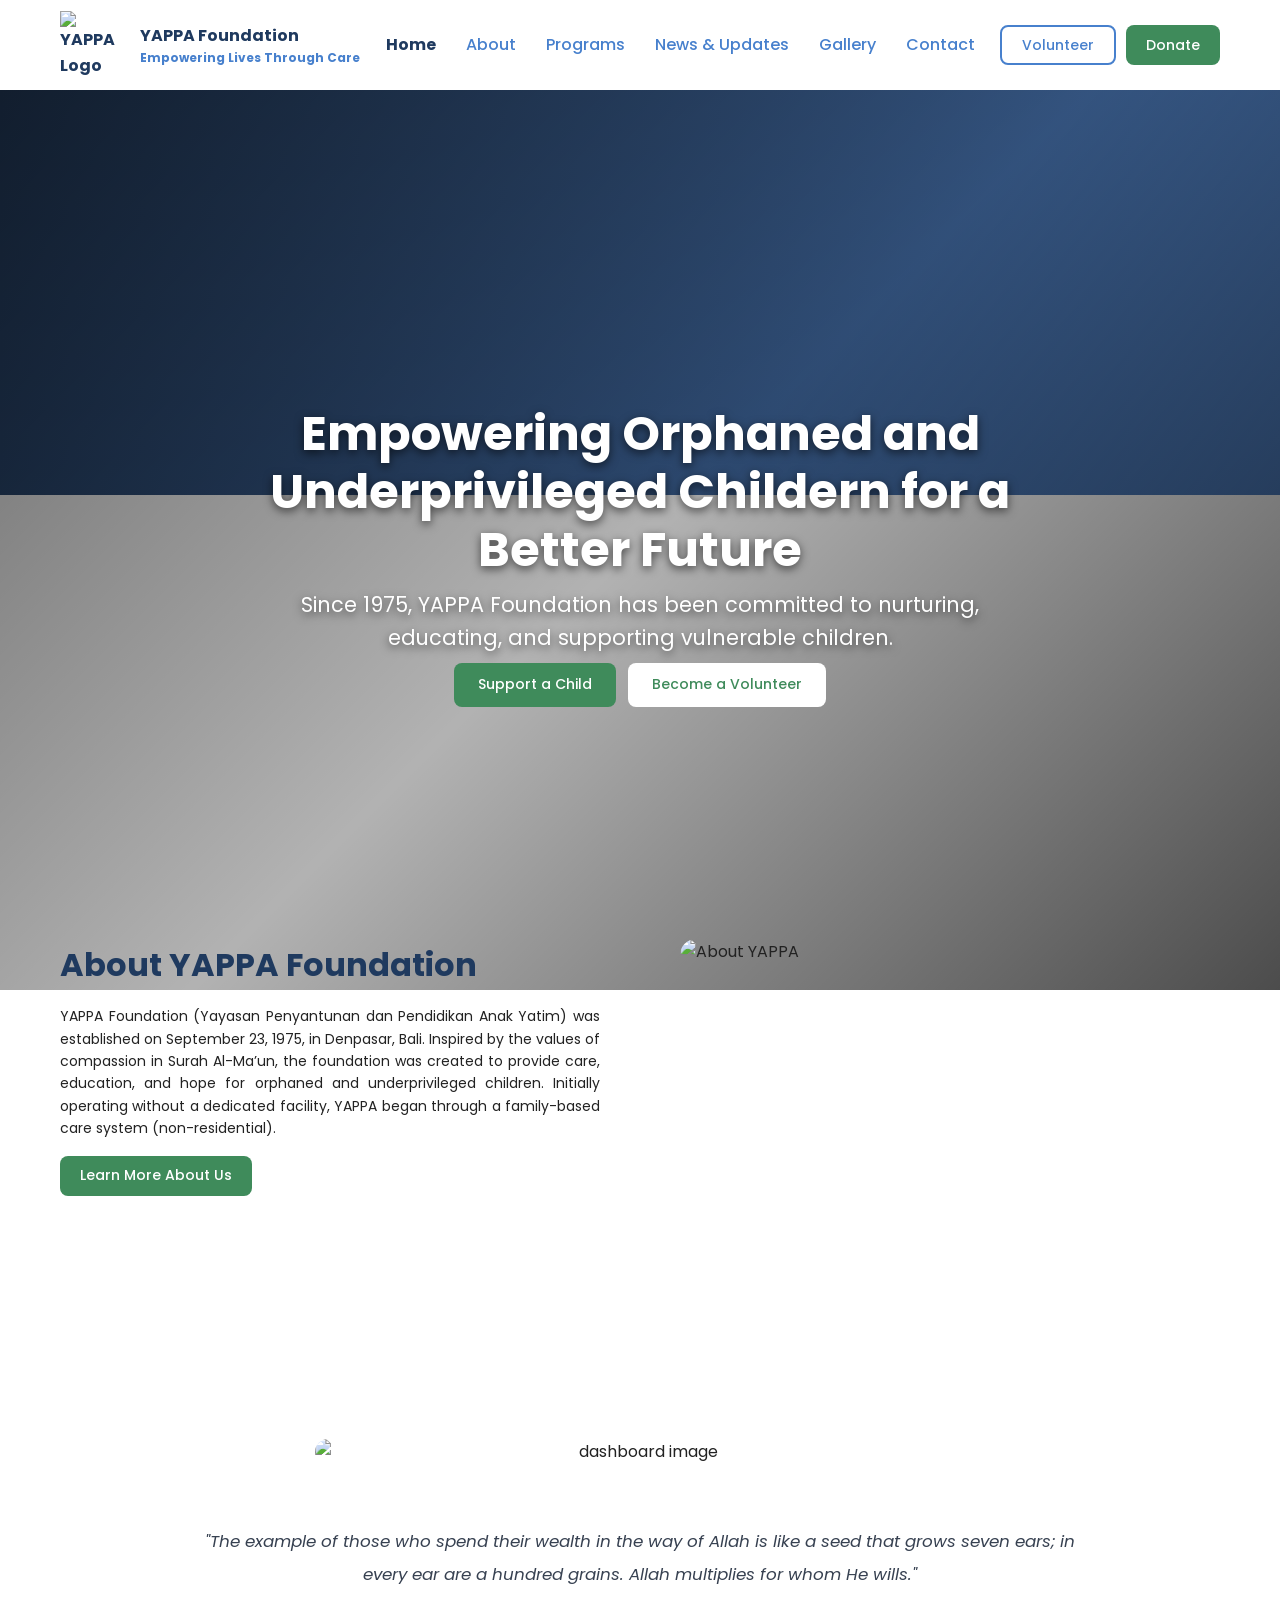
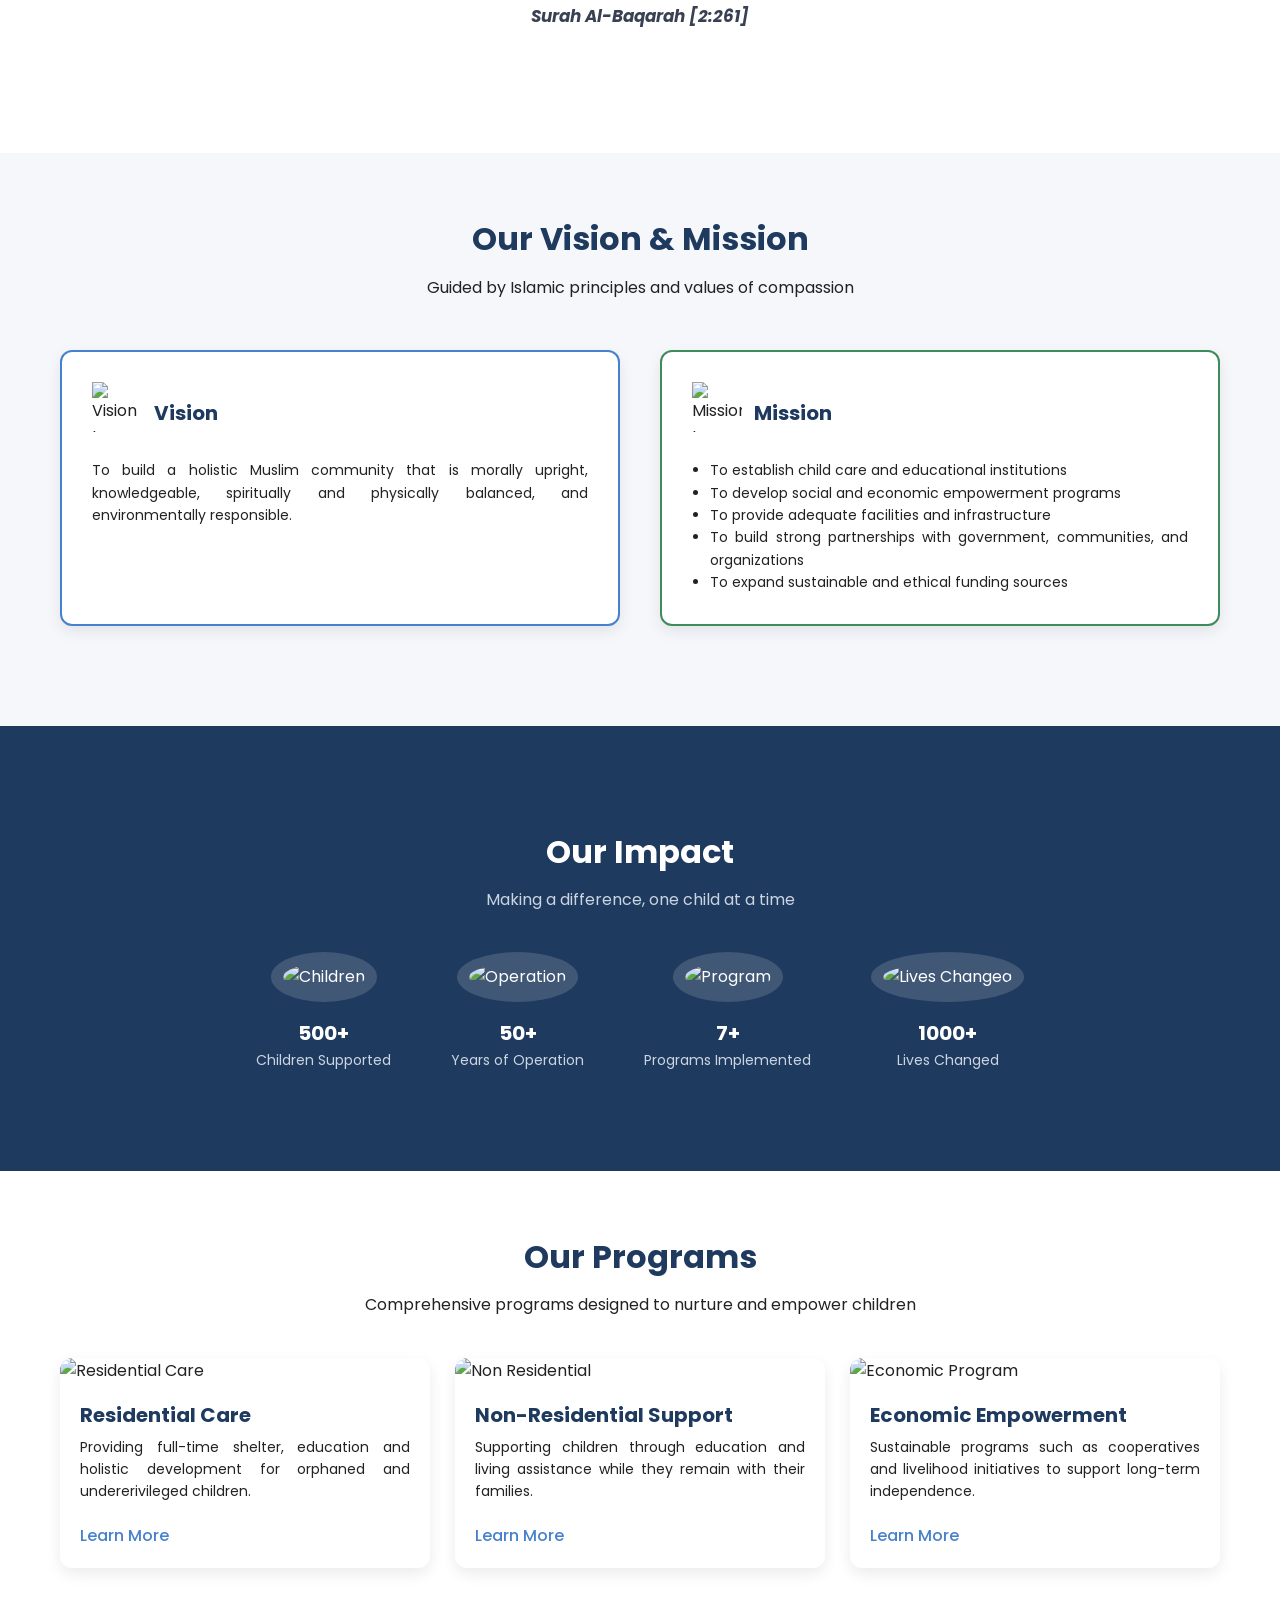
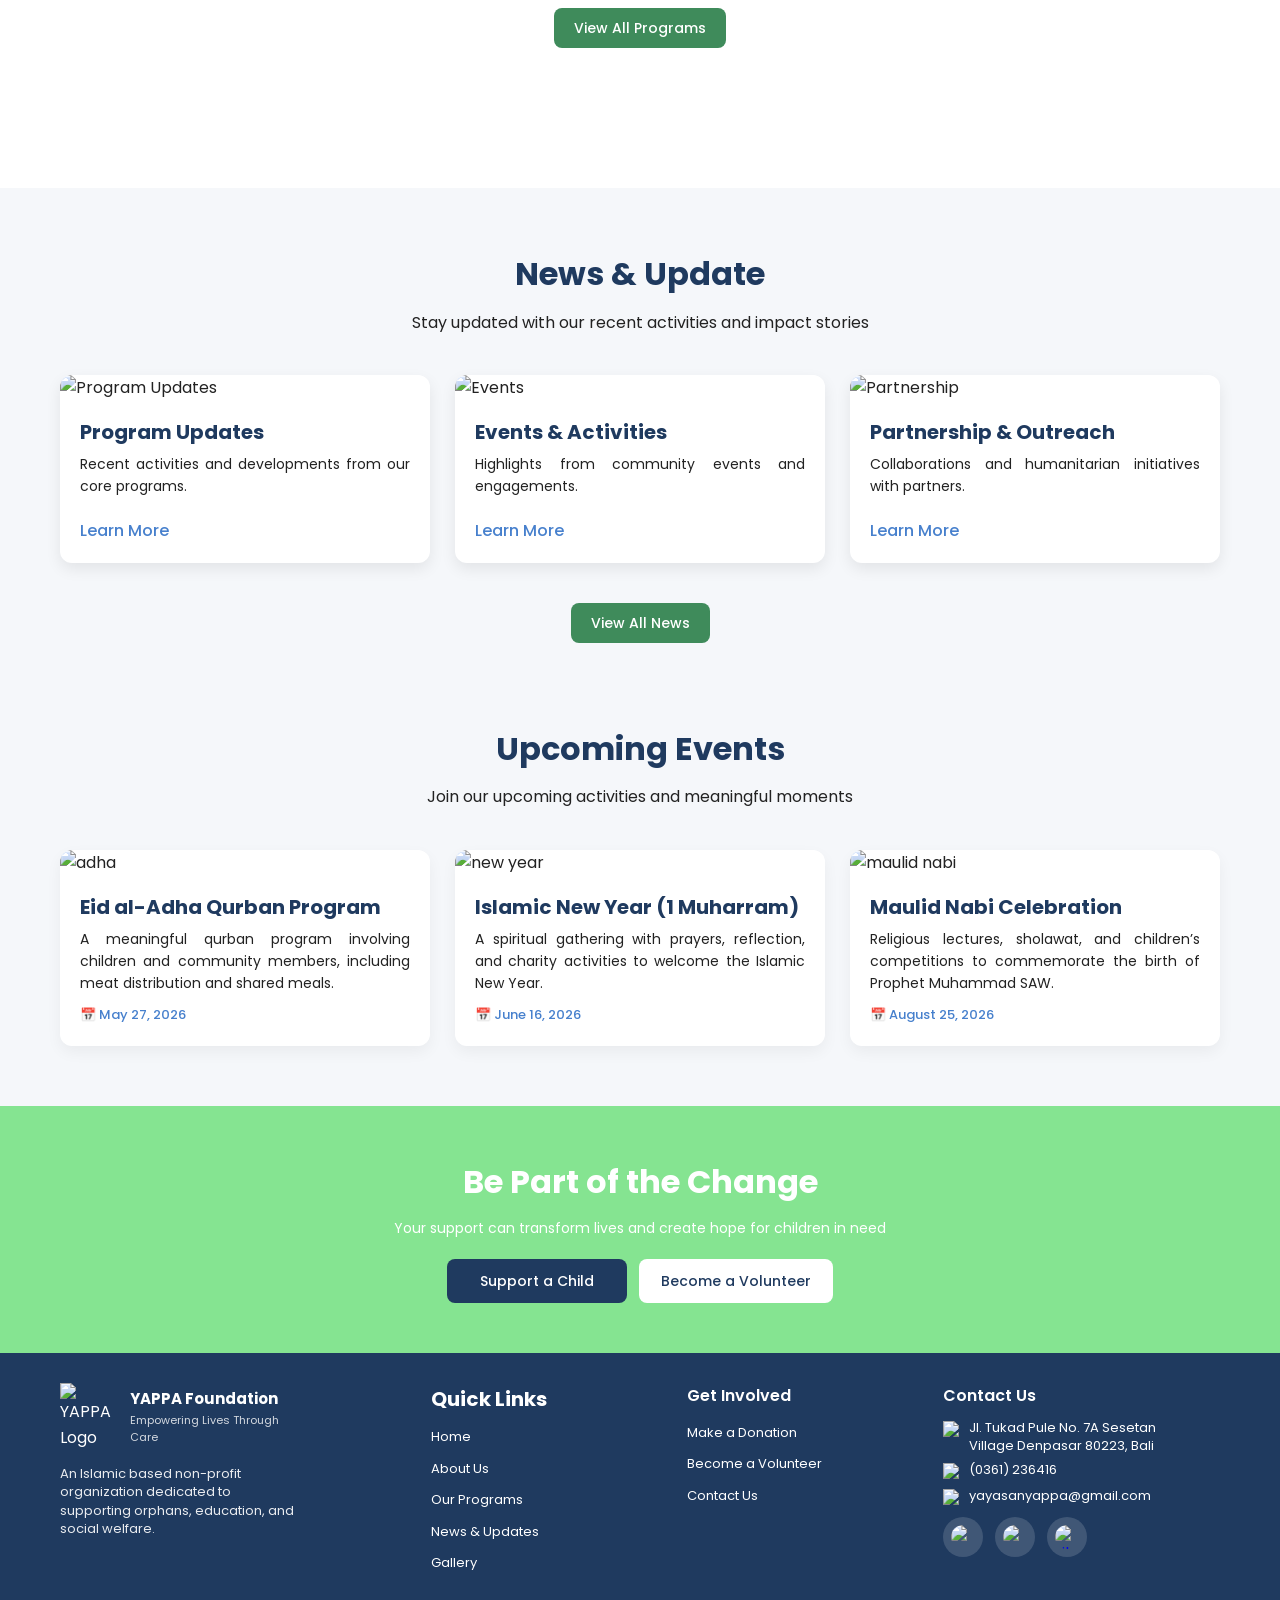
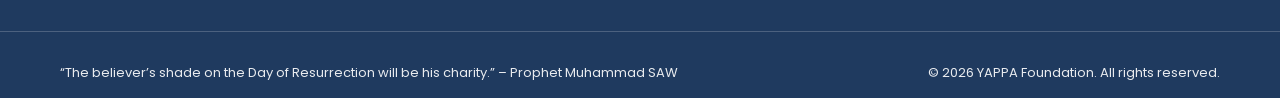
==== index.html @ 4144dc8c "Initial commit" ====
<!DOCTYPE html>
<html lang="en">
  <head>
    <meta charset="UTF-8">
    <meta name="viewport" content="width=device-width, initial-scale=1.0">
    <title>YAPPA Foundation</title>

    <!-- font utama website -->
    <link href="https://fonts.googleapis.com/css2?family=Poppins:wght@400;500;600;700&display=swap" rel="stylesheet">

    <!-- style halaman -->
    <link rel="stylesheet" href="css/style.css">
    <link href="https://unpkg.com/aos@2.3.1/dist/aos.css" rel="stylesheet">
  </head>

  <body>
    <!-- navbar utama -->
    <header>
      <nav class="navbar container" data-aos="fade-down" data-aos-duration="900">
        <div class="logo">
          <img src="images/yappa-logo-deep-blue.png" alt="YAPPA Logo">
          <div class="logo-text">
            <strong>YAPPA Foundation</strong>
            <span>Empowering Lives Through Care</span>
          </div>
        </div>

        <ul class="nav-links">
          <li><a href="index.html" class="active">Home</a></li>
          <li><a href="about.html">About</a></li>
          <li><a href="programs.html">Programs</a></li>
          <li><a href="news.html">News & Updates</a></li>
          <li><a href="gallery.html">Gallery</a></li>
          <li><a href="contact.html">Contact</a></li>
        </ul>

        <div class="nav-btns">
          <button class="btn-volunteer open-volunteer">Volunteer</button>
          <a href="donation.html" class="btn-primary">Donate</a>
        </div>
      </nav>
    </header>

    <!-- hero utama halaman home -->
    <section class="page-hero hero-about" >
      <div class="hero-slideshow">
        <div
          class="hero-slide active hero-tall" 
          style="background-image: url(&quot;images/hero1.png&quot;)"
        >
          <div class="hero-overlay"></div>
          <div class="hero-container">
            <div class="hero-content" data-aos="fade-up" data-aos-duration="1100" style="margin-top: 20%;">
              <h1>Empowering Orphaned and Underprivileged Childern for a Better Future</h1>
              <h2 class="hero-subtext">
                Since 1975, YAPPA Foundation has been committed to nurturing, educating, and supporting vulnerable children.
              </h2>
              <div class="hero-buttons" data-aos="fade-up" data-aos-delay="250">
                <a href="donation.html" class="btn-primary">Support a Child</a>
                <a href="#" class="btn-outline open-volunteer">Become a Volunteer</a>
              </div>
            </div>
          </div>
        </div>

        <div
          class="hero-slide hero-tall"
          style="background-image: url(&quot;images/hero2.png&quot;)"
        >
          <div class="hero-overlay"></div>
          <div class="hero-container">
            <div class="hero-content" data-aos="fade-up" data-aos-duration="1100" style="margin-top: 20%;">
              <h1>Empowering Orphaned and Underprivileged Childern for a Better Future</h1>
              <h2 class="hero-subtext">
                Since 1975, YAPPA Foundation has been committed to nurturing, educating, and supporting vulnerable children.
              </h2>

              <div class="hero-buttons" data-aos="fade-up" data-aos-delay="250">
                <a href="donation.html" class="btn-primary">Support a Child</a>
                <a href="#" class="btn-outline open-volunteer">Become a Volunteer</a>
              </div>
            </div>
          </div>
        </div>

        <div
          class="hero-slide hero-tall"
          style="background-image: url(&quot;images/hero3.png&quot;)"
        >
          <div class="hero-overlay"></div>
          <div class="hero-container">
            <div class="hero-content" data-aos="fade-up" data-aos-duration="1100" style="margin-top: 20%;">
              <h1>Empowering Orphaned and Underprivileged Childern for a Better Future</h1>
              <h2 class="hero-subtext">
                Since 1975, YAPPA Foundation has been committed to nurturing, educating, and supporting vulnerable children.
              </h2>

              <div class="hero-buttons" data-aos="fade-up" data-aos-delay="250">
                <a href="donation.html" class="btn-primary">Support a Child</a>
                <a href="#" class="btn-outline open-volunteer">Become a Volunteer</a>
              </div>
            </div>
          </div>
        </div>

        <div
          class="hero-slide hero-tall"
          style="background-image: url(&quot;images/hero4.png&quot;)"
        >
          <div class="hero-overlay"></div>
          <div class="hero-container">
            <div class="hero-content" data-aos="fade-up" data-aos-duration="1100" style="margin-top: 20%;">
              <h1>Empowering Orphaned and Underprivileged Childern for a Better Future</h1>
              <h2 class="hero-subtext">
                Since 1975, YAPPA Foundation has been committed to nurturing, educating, and supporting vulnerable children.
              </h2>

              <div class="hero-buttons" data-aos="fade-up" data-aos-delay="250">
                <a href="donation.html" class="btn-primary">Support a Child</a>
                <a href="#" class="btn-outline open-volunteer">Become a Volunteer</a>
              </div>
            </div>
          </div>
        </div>

        <div class="hero-dots" data-aos="zoom-in" data-aos-delay="500">
          <span class="dot active" data-slide="1"></span>
          <span class="dot" data-slide="2"></span>
          <span class="dot" data-slide="3"></span>
          <span class="dot" data-slide="4"></span>
        </div>
      </div>
    </section>

    <!-- ringkasan tentang yayasan -->
    <section class="about">
      <div class="container">
        <div class="about-text" data-aos="fade-right" data-aos-duration="1000">
          <h2>About YAPPA Foundation</h2>
          <p>
            YAPPA Foundation (Yayasan Penyantunan dan Pendidikan Anak Yatim) was 
            established on September 23, 1975, in Denpasar, Bali. Inspired by the values 
            of compassion in Surah Al-Ma’un, the foundation was created to provide care, 
            education, and hope for orphaned and underprivileged children. Initially 
            operating without a dedicated facility, YAPPA began through a family-based 
            care system (non-residential).
          </p>
          <a href="about.html" class="btn-primary">Learn More About Us</a>
        </div>

        <div class="about-img" data-aos="fade-left" data-aos-duration="1000" data-aos-delay="150">
          <img src="images/aboutYappaDashboard.png" alt="About YAPPA">
        </div>
      </div>
    </section>

    <!-- kutipan donasi -->
    <section class>
      <div class="container">
         <h2 style="display: none;">Inspirational Verse</h2>
        <div class="ayat-section">
          <div class="ayat-img" data-aos="zoom-in" data-aos-duration="900">
            <img src="images/ayatDashboard.png" alt="dashboard image">
          </div>

          <p class="translation" data-aos="fade-left" data-aos-duration="1000" data-aos-delay="150">
            "The example of those who spend their wealth in the way of Allah is like a seed that grows seven ears; in every ear are a hundred grains. Allah multiplies for whom He wills."
            <br>
            <strong>Surah Al-Baqarah [2:261]</strong>
          </p>
        </div>
      </div>
    </section>

    <!-- visi dan misi -->
    <section class="vision">
      <div class="container">
        <h2 data-aos="fade-up">Our Vision & Mission</h2>
        <p class="subtitle" data-aos="fade-up" data-aos-delay="100">Guided by Islamic principles and values of compassion</p>

        <div class="vision-box">
          <div class="card vision-card" data-aos="fade-right" data-aos-duration="1000">
            <div class="card-header">
              <img src="https://lh3.googleusercontent.com/d/1JXQQgaO7qYhIT1MtDn54Zxzo4m-S8kVV" alt="Vision Icon">
              <h3>Vision</h3>
            </div>
            <p class="card-text">
              To build a holistic Muslim community that is morally upright,
              knowledgeable, spiritually and physically balanced,
              and environmentally responsible.
            </p>
          </div>

          <div class="card mission-card" data-aos="fade-left" data-aos-duration="1000" data-aos-delay="150">
            <div class="card-header">
              <img src="https://lh3.googleusercontent.com/d/1N6VnaY2bY76MPdVRfXaZTONzY6LPlOXp=w1200" alt="Mission Icon">
              <h3>Mission</h3>
            </div>
            <ul class="card-text">
              <li>To establish child care and educational institutions</li>
              <li>To develop social and economic empowerment programs</li>
              <li>To provide adequate facilities and infrastructure</li>
              <li>To build strong partnerships with government, communities, and organizations</li>
              <li>To expand sustainable and ethical funding sources</li>
            </ul>
          </div>
        </div>
      </div>
    </section>

    <!-- angka dampak yayasan -->
    <section class="impact">
      <div class="container">
        <h2 data-aos="fade-up">Our Impact</h2>
        <p class="subtitle" data-aos="fade-up" data-aos-delay="100">Making a difference, one child at a time</p>

        <div class="impact-box">
          <div class="item" data-aos="zoom-in" data-aos-delay="0">
            <img src="https://lh3.googleusercontent.com/d/1Z8Bn1mtB1nr2J9VJz8yBa4gCfcsayuYb=w200" alt="Children">
            <h3>500+</h3>
            <p>Children Supported</p>
          </div>

          <div class="item" data-aos="zoom-in" data-aos-delay="100">
            <img src="https://lh3.googleusercontent.com/d/1nEoKzSEdTuiemLZl8SoJsD4SlHRvTz2y=w200" alt="Operation">
            <h3>50+</h3>
            <p>Years of Operation</p>
          </div>

          <div class="item" data-aos="zoom-in" data-aos-delay="200">
            <img src="https://lh3.googleusercontent.com/d/1aWXJ-pS2OURm-bCCyF8FhmGA-5zEu-w9=w200" alt="Program">
            <h3>7+</h3>
            <p>Programs Implemented</p>
          </div>

          <div class="item" data-aos="zoom-in" data-aos-delay="300">
            <img src="https://lh3.googleusercontent.com/d/1O8H79OleHqVqtNSgVjSGLEVAEKDNL1pX=w200" alt="Lives Changed">
            <h3>1000+</h3>
            <p>Lives Changed</p>
          </div>
        </div>
      </div>
    </section>

    <!-- highlight program -->
    <section class="programs">
      <div class="container">
        <h2 data-aos="fade-up">Our Programs</h2>
        <p class="subtitle" data-aos="fade-up" data-aos-delay="100">
          Comprehensive programs designed to nurture and empower children
        </p>

        <div class="cards">
          <div class="card" data-aos="fade-up" data-aos-delay="0">
            <img src="https://lh3.googleusercontent.com/d/1A4jyuHXLpROEnJu8fm-DNDeKCAARdDyM" alt="Residential Care">
            <h3>Residential Care</h3>
            <p>Providing full-time shelter, education and holistic development for orphaned and undererivileged children.</p>
            <a href="programs.html#residential">Learn More</a>
          </div>

          <div class="card" data-aos="fade-up" data-aos-delay="150">
            <img src="https://lh3.googleusercontent.com/d/1VyIQjP7FNfA3rszfD1xntmVC0IJN8wqI" alt="Non Residential">
            <h3>Non-Residential Support</h3>
            <p>Supporting children through education and living assistance while they remain with their families.</p>
            <a href="programs.html#non-residential">Learn More</a>
          </div>

          <div class="card" data-aos="fade-up" data-aos-delay="300">
            <img src="https://lh3.googleusercontent.com/d/1ViTNoc3WT3BKtbC_8YBMqNUCg-X4c634" alt="Economic Program">
            <h3>Economic Empowerment</h3>
            <p>Sustainable programs such as cooperatives and livelihood initiatives to support long-term independence.</p>
            <a href="programs.html#economic">Learn More</a>
          </div>
        </div>

        <div class="center-btn" data-aos="fade-up" data-aos-delay="250">
          <a href="programs.html" class="btn-primary">View All Programs</a>
        </div>
      </div>
    </section>

    <!-- berita terbaru -->
    <section class="news">
      <div class="container">
        <h2 data-aos="fade-up">News & Update</h2>
        <p class="subtitle" data-aos="fade-up" data-aos-delay="100">Stay updated with our recent activities and impact stories</p>

        <div class="cards">
          <div class="card" data-aos="fade-up" data-aos-delay="0">
            <img src="https://lh3.googleusercontent.com/d/13uMQZZSko88w49vRF5L-9f-Vrugivuat" alt="Program Updates">
            <h3>Program Updates</h3>
            <p>Recent activities and developments from our core programs.</p>
            <a href="news.html?category=programs">Learn More</a>
          </div>

          <div class="card" data-aos="fade-up" data-aos-delay="150">
            <img src="https://lh3.googleusercontent.com/d/1ZYuZlHICd-xFTK0SLZusZYj0g0rqRAeg" alt="Events">
            <h3>Events & Activities</h3>
            <p>Highlights from community events and engagements.</p>
            <a href="news.html?category=events">Learn More</a>
          </div>

          <div class="card" data-aos="fade-up" data-aos-delay="300">
            <img src="https://lh3.googleusercontent.com/d/1A4jyuHXLpROEnJu8fm-DNDeKCAARdDyM" alt="Partnership">
            <h3>Partnership & Outreach</h3>
            <p>Collaborations and humanitarian initiatives with partners.</p>
            <a href="news.html?category=partnership">Learn More</a>
          </div>
        </div>

        <div class="center-btn" data-aos="fade-up" data-aos-delay="250">
          <a href="news.html" class="btn-primary">View All News</a>
        </div>
      </div>
    </section>

    <!-- agenda mendatang -->
    <section class="upcoming">
      <div class="container">
        <h2 data-aos="fade-up">Upcoming Events</h2>
        <p class="subtitle" data-aos="fade-up" data-aos-delay="100">Join our upcoming activities and meaningful moments</p>

        <div class="cards">
          <div class="card" data-aos="fade-up" data-aos-delay="0">
            <img src="images/EidAdha.png" alt="adha">
            <h3>Eid al-Adha Qurban Program</h3>
            <p>
              A meaningful qurban program involving children and community members, including meat distribution and shared meals.
            </p>
            <span class="event-date">📅 May 27, 2026</span>
          </div>

          <div class="card" data-aos="fade-up" data-aos-delay="150">
            <img src="images/IslamicNewYear.png" alt="new year">
            <h3>Islamic New Year (1 Muharram)</h3>
            <p>
              A spiritual gathering with prayers, reflection, and charity activities to welcome the Islamic New Year.
            </p>
            <span class="event-date">📅 June 16, 2026</span>
          </div>

          <div class="card" data-aos="fade-up" data-aos-delay="300">
            <img src="images/maulidnabi.png" alt="maulid nabi">
            <h3>Maulid Nabi Celebration</h3>
            <p>
              Religious lectures, sholawat, and children’s competitions to commemorate the birth of Prophet Muhammad SAW.
            </p>
            <span class="event-date">📅 August 25, 2026</span>
          </div>
        </div>
      </div>
    </section>

    <!-- ajakan ikut membantu -->
    <section class="cta">
      <div class="container">
        <h2 data-aos="fade-up">Be Part of the Change</h2>
        <p data-aos="fade-up" data-aos-delay="100">Your support can transform lives and create hope for children in need</p>

        <div class="hero-buttons" data-aos="fade-up" data-aos-delay="200">
          <a href="donation.html" class="btn-primary">Support a Child</a>
          <button class="btn-outline open-volunteer">Become a Volunteer</button>
        </div>
      </div>
    </section>

    <!-- footer website -->
    <footer class="footer">
      <div class="container footer-container">
        <!-- identitas singkat yayasan -->
        <div data-aos="fade-up" data-aos-delay="0" class="footer-col footer-brand">
          <div class="footer-logo">
            <img src="images/yappa-logo-white.png" alt="YAPPA Logo">
            <div class="footer-logo-text">
              <strong>YAPPA Foundation</strong>
              <span>Empowering Lives Through Care</span>
            </div>
          </div>

          <p>
            An Islamic based non-profit organization dedicated to supporting orphans,
            education, and social welfare.
          </p>
        </div>

        <!-- link cepat -->
        <div data-aos="fade-up" data-aos-delay="100" class="footer-col">
          <h3>Quick Links</h3>
          <ul>
            <li><a href="index.html">Home</a></li>
            <li><a href="about.html">About Us</a></li>
            <li><a href="programs.html">Our Programs</a></li>
            <li><a href="news.html">News & Updates</a></li>
            <li><a href="gallery.html">Gallery</a></li>
          </ul>
        </div>

        <!-- ajakan ikut terlibat -->
        <div data-aos="fade-up" data-aos-delay="200" class="footer-col">
          <h4>Get Involved</h4>
          <ul>
            <li><a href="donation.html">Make a Donation</a></li>
            <li><button class="open-volunteer footer-btn">Become a Volunteer</button></li>
            <li><a href="contact.html">Contact Us</a></li>
          </ul>
        </div>

        <!-- kontak yayasan -->
        <div data-aos="fade-up" data-aos-delay="300" class="footer-col">
          <h4>Contact Us</h4>

          <ul class="contact-list">
            <li>
              <img src="https://lh3.googleusercontent.com/d/1isSFp2WGkGASOeeR5px9TelLLdfoq2f5=w800" alt="location icon">
              Jl. Tukad Pule No. 7A Sesetan Village Denpasar 80223, Bali
            </li>

            <li>
              <img src="https://lh3.googleusercontent.com/d/17TMzBab_N7nMiTE7WQXA7AvdIjmt1LcJ=w800" alt="telp icon">
              (0361) 236416
            </li>

            <li>
              <img src="https://lh3.googleusercontent.com/d/1wcsnuecUoXga_u-O5HKe2FV-atCP0dSP=w800" alt="email icon">
              yayasanyappa@gmail.com
            </li>
          </ul>

          <div class="footer-social">
            <a href="https://www.facebook.com/share/1GsS8hBTaD/?mibextid=wwXIfr" target="_blank">
              <img src="https://lh3.googleusercontent.com/d/1vgk-jqSsoI2gTEASpdAmiRefzJFf8efU=w600" alt="facebook icon">
            </a>

            <a href="https://www.instagram.com/yayasan_yappa" target="_blank">
              <img src="https://lh3.googleusercontent.com/d/1bCUSqdx4HPEi19BfYC8Dtv-C02CpE4Hl=w600" alt="instagram icon">
            </a>

            <a href="https://www.tiktok.com/@yappa102" target="_blank">
              <img src="https://lh3.googleusercontent.com/d/1N3EYDVswMXCnHEO5X9ZvfhpQYrDKZsEv=w600" alt="tiktok icon">
            </a>
          </div>
        </div>
      </div>

      <div class="footer-divider"></div>

      <div class="footer-bottom">
        <p>
          “The believer’s shade on the Day of Resurrection will be his charity.”  
          – Prophet Muhammad SAW
        </p>
        <p>© 2026 YAPPA Foundation. All rights reserved.</p>
      </div>
    </footer>

    <!-- modal volunteer -->
    <div id="volunteerModal" class="modal">
      <div class="modal-content">
        <span class="close-btn">&times;</span>

        <div class="modal-header">
          <img src="images/yappa-logo-deep-blue.png" alt="YAPPA Logo" />
          <h2>YAPPA Foundation</h2>
          <p>Empowering Lives Through Care</p>
        </div>

        <div class="modal-title">Register As Volunteer</div>

        <!-- form registrasi volunteer -->
        <form id="volunteerForm" class="volunteer-form">
          <div class="form-row">
            <input type="text" id="firstName" placeholder="First Name" />
            <input type="text" id="lastName" placeholder="Last Name" />
          </div>

          <input type="text" id="phone" placeholder="Phone Number" />
          <input type="email" id="email" placeholder="Email" />

          <div class="form-row">
            <textarea id="address" placeholder="Address"></textarea>
            <input type="number" id="age" placeholder="Age" />
          </div>

          <textarea id="motivation" placeholder="Motivation"></textarea>

          <button type="submit" class="btn-submit">Submit</button>
        </form>
      </div>
    </div>

    <!-- popup sukses setelah daftar -->
<div id="registrationPopup" class="registrationPopup">
    <div class="Registration-popup-box">

      <img src="images/yappa-logo-deep-blue.png" alt="YAPPA Logo" class="donation-logo" />

      <div style="display: flex; justify-content: center; align-items: center;">
        <div class="success-icon" style="font-size: 40px; color: #22c55e;">
          ✔
        </div>
      </div>

      <h2>Registration Successful</h2>

      <p>
        Thank you for joining YAPPA Foundation. We truly appreciate your willingness to contribute. Out team will get in touch with you shortly.
      </p>

      <button onclick="closeRegistrationPopup()"
        style="background-color: #22c55e; color: white; border: none; padding: 10px 20px; border-radius: 8px; cursor: pointer;">
        OK
      </button>
    </div>
  </div>

    <!-- script halaman -->
    <script src="https://cdn.jsdelivr.net/npm/@supabase/supabase-js@2"></script>
    <script src="https://unpkg.com/aos@2.3.1/dist/aos.js"></script>
    <script src="javascript/script.js"></script>
  </body>
</html>
---- css/style.css ----
* {
  margin: 0;
  padding: 0;
  box-sizing: border-box;
}

/* COLOR VARIABLES */
:root {
  --primary-blue: #1f3a5f;
  --secondary-blue: #4780cd;
  --green: #3f8b5b;
  --light-green: #85e491;
  --charcoal: #222222;
  --white: #ffffff;
  --light-grey: #f5f7fa;
}

/* GLOBAL */
body {
  font-family: "Poppins", sans-serif;
  color: var(--charcoal);
  line-height: 1.6;
}

button,
input,
textarea,
select {
  font-family: inherit;
}

button {
  border: none;
  outline: none;
  background: none;
  cursor: pointer;
}

/* ===== GLOBAL TYPOGRAPHY ===== */
h1 {
  font-size: 42px;
}

h2 {
  font-size: 32px;
}

h3 {
  font-size: 20px;
}

h4 {
  font-size: 16px;
}

p {
  font-size: 14px;
  line-height: 1.6;
}

.subtitle {
  margin-top: 10px;
  color: var(--secondary-blue);
  font-size: 14px;
}

.container {
  max-width: 1200px;
  width: 100%;
  margin: 0 auto;
  padding: 0 20px;
}

section {
  padding-top: 60px;
  padding-bottom: 100px;
}

/* .page-hero.hero-about {
  position: relative;
  height: 100vh;
  min-height: 600px;
  overflow: hidden;
} */

.hero-slideshow {
  position: relative;
  width: 100%;
  height: 100%;
}

.hero-slide {
  position: absolute;
  top: 0;
  left: 0;
  width: 100%;
  height: 100%;
  background-size: cover;
  background-position: center;
  background-repeat: no-repeat;
  opacity: 0;
  transition: opacity 1s ease-in-out;
}

.hero-slide.active {
  opacity: 1;
}

.hero-overlay {
  position: absolute;
  top: 0;
  left: 0;
  width: 100%;
  height: 100%;
  background: linear-gradient(
    135deg,
    rgba(0, 0, 0, 0.6) 0%,
    rgba(0, 0, 0, 0.3) 50%,
    rgba(0, 0, 0, 0.7) 100%
  );
}

/* .container {
    position: relative;
    height: 100%;
    display: flex;
    align-items: center;
    justify-content: center;
    text-align: center;
    color: white;
    z-index: 2;
  } */

.hero-container {
  position: relative !important;
  height: 100vh !important;
  display: flex !important;
  align-items: center !important;
  justify-content: center !important;
  text-align: center !important;
  color: white !important;
  z-index: 2 !important;
  max-width: 1200px !important;
  width: 100% !important;
  margin: 0 auto !important;
  padding: 0 20px !important;
}

.hero-container-tall {
  min-height: 200vh;
  padding-top: 100px;
  padding-bottom: 100px;
}

.hero-tall {
  width: 100%;
  height: 100vh;
}

.hero-content {
  max-width: 1500px;
  padding: 0 0px;
  margin-top: 0;
  animation: fadeInUp 1s ease-out;
}

.hero-content h1 {
  font-size: 1.5rem;
  font-weight: 700;
  line-height: 1.1;
  margin-bottom: 0.8rem;
  text-shadow: 2px 2px 4px rgba(0, 0, 0, 0.5);
  animation-delay: 0.3s;
  animation-fill-mode: both;
}

.hero-title-small{
  font-size: 1rem !important;
}

.hero-subtext {
  font-size: 1.3rem;
  font-weight: 300;
  line-height: 1.6;
  text-shadow: 1px 1px 3px rgba(0, 0, 0, 0.7);
  animation-delay: 0.6s;
  animation-fill-mode: both;
  margin-bottom: 2rem;
}

.hero-slide {
  pointer-events: none;
}

.hero-slide.active {
  pointer-events: auto;
}

/* Dots Navigation */
.hero-dots {
  visibility: hidden;
}

.hero-dots .dot {
  width: 15px;
  height: 15px;
  border-radius: 50%;
  display: inline-block;
  background: rgba(255,255,255,0.5);
  margin: 0 8px;
  cursor: pointer;
  transition: all 0.3s ease;
}

.hero-dots .dot.active,
.hero-dots .dot:hover {
  background: white;
  transform: scale(1.2);
}

.dot {
  width: 15px;
  height: 15px;
  border-radius: 50%;
  display: inline-block;
  background: rgba(255, 255, 255, 0.5);
  margin: 0 8px;
  cursor: pointer;
  transition: all 0.3s ease;
}

.dot.active,
.dot:hover {
  background: white;
  transform: scale(1.2);
}

/* Animations */
@keyframes fadeInUp {
  from {
    opacity: 0;
    transform: translateY(50px);
  }
  to {
    opacity: 1;
    transform: translateY(0);
  }
}

.section-title{
  display: none;
}

/* Responsive */
@media (max-width: 768px) {
  .hero-content h1 {
    font-size: 2.5rem;
  }

  .hero-subtext {
    font-size: 1.1rem;
  }
}

.vision,
.news {
  background: var(--light-grey);
  width: 100%;
}

header {
  background: var(--white);
  position: sticky;
  top: 0;
  z-index: 100;
}

/* ===== NAVBAR ===== */
.navbar {
  display: flex;
  justify-content: space-between;
  align-items: center;
  height: 90px;
}

/* ===== LOGO ===== */
.logo {
  display: flex;
  align-items: center;
  gap: 10px;
  font-weight: 700;
  color: var(--primary-blue);
}

.logo img {
  width: 70px;
}

.logo-text {
  display: flex;
  flex-direction: column;
  font-size: 14px;
}

.logo-text strong {
  color: var(--primary-blue);
  font-size: 16px;
}

.logo-text span {
  font-size: 12px;
  color: var(--secondary-blue);
}

/* ===== NAV LINKS ===== */
.nav-links {
  display: flex;
  gap: 30px;
  list-style: none;
}

/* DEFAULT (secondary blue) */
.nav-links a {
  text-decoration: none;
  color: var(--secondary-blue);
  font-weight: 500;
  transition: 0.2s ease;
}

/* HOVER */
.nav-links a:hover {
  color: var(--primary-blue);
}

/* ACTIVE PAGE */
.nav-links a.active {
  color: var(--primary-blue);
  font-weight: 700; /* 🔥 bold */
}

/* ===== BUTTON AREA ===== */
.nav-btns {
  display: flex;
  gap: 10px;
}

.nav-btns a {
  text-decoration: none;
  font-weight: 500;
}

/* BUTTON (CONSISTENT) */
.btn-primary,
.btn-volunteer,
.btn-outline {
  display: inline-flex;
  align-items: center;
  justify-content: center;

  padding: 10px 20px;
  height: 40px;

  border-radius: 8px;
  border: none;
  text-decoration: none;

  font-size: 14px;
  font-weight: 500;
  font-family: inherit;

  cursor: pointer;
}

.btn-outline-frame {
  display: inline-flex;
  align-items: center;
  justify-content: center;

  padding: 10px 20px;
  height: 40px;

  border-radius: 8px;
  border: 2px solid var(--secondary-blue);

  background: white;
  color: var(--secondary-blue);

  font-size: 14px;
  font-weight: 500;
  font-family: inherit;

  cursor: pointer;
  text-decoration: none;

  position: relative;
}

/* frame luar */
.btn-outline-frame::before {
  content: "";
  position: absolute;

  top: -6px;
  left: -6px;
  right: -6px;
  bottom: -6px;

  border: 2px solid var(--secondary-blue);
  border-radius: 12px;

  opacity: 0.6;
}

.btn-primary,
.btn-volunteer {
  font-size: 14px;
  font-family: inherit;
}

/* PRIMARY */
.btn-primary {
  background: var(--green);
  color: var(--white);
  border: none;
}

/* VOLUNTEER */
.btn-volunteer {
  border: 2px solid var(--secondary-blue);
  color: var(--secondary-blue);
  font-weight: 500;
}

/* OUTLINE */
.btn-outline {
  border: 2px solid var(--green);
  color: var(--green);
  background: var(--white);
}

/* HERO */
.page-hero {
  height: 45vh;
  min-height: 300px;

  display: flex;
  align-items: center;
  justify-content: center;
  text-align: center;

  color: white;

  background-size: cover;
  background-position: center;

  padding: 0 !important;
}

.page-hero .hero-subtext {
  font-weight: 400;
  line-height: 1.6;
  max-width: 750px;
  margin: 10px auto 0;
}

.hero-home {
  background-size: cover;
  background-position: center;
  background-repeat: no-repeat;

  transition: background-image 1s ease-in-out;
}

.page-hero h1 {
  max-width: 1100px;
  margin: 0 auto;
  line-height: 1.2;
}

.page-hero p {
  margin-bottom: 15px;
}

.hero-buttons {
  display: flex;
  gap: 12px;
  justify-content: center;
  margin-top: 8px;
}

.page-hero h1,
.page-hero .hero-subtext {
  text-shadow: 0 3px 10px rgba(0, 0, 0, 0.6);
}

/* ===== FIX BUTTON IN HERO ===== */
.hero-buttons a,
.hero-buttons button {
  display: inline-flex;
  align-items: center;
  justify-content: center;

  padding: 12px 24px;
  height: 44px;

  border-radius: 8px;
  font-size: 14px;
  font-weight: 500;

  text-decoration: none;
  border: none;
}

/* ABOUT */

.about .container {
  display: flex;
  align-items: flex-start;
  justify-content: space-between;
  gap: 80px;
  margin-top: 30%;
}

.about-text {
  flex: 1;
}

.about-img {
  flex: 1;
  display: flex;
  justify-content: flex-end;
}

.about-img img {
  width: 100%;
  height: 320px;
  object-fit: cover;
  border-radius: 16px;
}

.about-text,
.about-img {
  flex: 1;
}

.about h2 {
  color: var(--primary-blue);
  margin-bottom: 15px;
  white-space: nowrap;
}

.ayat-img {
  display: flex;
  justify-content: center;
}

/* QUOTE */
.quote {
  text-align: center;
  padding: 40px 20px;
}

.ayat-section {
  text-align: center;
  padding: 20px 20px;
}

.ayat-img img {
  max-width: 650px;
  width: 100%;
  margin-bottom: 20px;
  position: relative;
  left: 165px;
}

.translation {
  font-size: 16px;
  color: var(--primary-blue);
  max-width: 750px;
  margin: 0 auto;
  text-align: center;
}

/* VISION */
.vision h2 {
  text-align: center;
  color: var(--primary-blue);
  margin-bottom: 10px;
  font-weight: 700;
}

.subtitle {
  text-align: center;
  color: var(--charcoal);
  margin-bottom: 40px;
}

.vision-box {
  display: flex;
  gap: 40px;
  margin-top: 50px;
}

/* CARD */
.card {
  flex: 1;
  background: var(--white);
  padding: 30px;
  border-radius: 12px;
  box-shadow: 0 6px 15px rgba(0, 0, 0, 0.08);
}

/* ICON */
/* HEADER */
.card-header {
  display: flex;
  align-items: center;
  gap: 12px;
  margin-bottom: 15px;
}

/* ICON (gambar asli, tanpa background tambahan) */
.card-header img {
  width: 50px;
  height: 50px;
  object-fit: contain;
  display: block;
}

/* BORDER */
.vision-card {
  border: 2px solid var(--secondary-blue);
  padding: 25px;
}

.mission-card {
  border: 2px solid var(--green);
  padding: 25px;
}

.card h3 {
  color: var(--primary-blue);
  margin-bottom: 10px;
}

/* IMPACT */
.impact {
  background: var(--primary-blue);
  color: white;
  text-align: center;
  padding: 100px 20px;
}

.impact h2 {
  margin-bottom: 10px;
}

.impact p {
  color: #cbd5e1;
}

/* ICON BULAT */
.impact-box {
  display: flex;
  justify-content: center;
  gap: 60px;
  margin-top: 40px;
}

.impact .item img {
  width: 60px;
  height: 60px;

  background: rgba(255, 255, 255, 0.15);
  padding: 12px;
  border-radius: 50%;

  margin: 0 auto 15px;
}

.impact .item p {
  font-weight: 400;
}

.impact .item {
  text-align: center;
}

/* CARDS */
.cards {
  display: flex;
  gap: 25px;
  margin-top: 30px;
}

.cards .card img {
  width: 100%;
  border-radius: 10px;
  margin-bottom: 10px;
}

/* FIX NEWS CARD STRUCTURE */
.cards .card {
  padding: 0; /* penting biar gambar nempel atas */
  overflow: hidden;
}

.cards .card img {
  width: 100%;
  height: 180px;
  object-fit: cover;
  margin-bottom: 0; /* hapus jarak */
}

.cards .card h3 {
  margin: 15px 20px 5px;
  color: var(--primary-blue);
}

.cards .card p {
  margin: 0 20px 10px;
  text-align: justify;
}

.cards .card a {
  margin: 0 20px 20px;
  display: inline-block;
}

.cards .card a {
  display: inline-block;
  margin-top: 10px;
  color: var(--secondary-blue);
  font-weight: 500;
  text-decoration: none;
}

/* BUTTON CENTER FIX */
.center-btn {
  text-align: center;
  margin-top: 40px;
  margin-bottom: 40px;
}

/* TITLE */
.programs h2,
.news h2 {
  text-align: center;
  color: var(--primary-blue);
  margin-bottom: 10px;
  font-weight: 700;
}

/* ===== UPCOMING EVENTS ===== */

.upcoming {
  background: var(--light-grey);
  padding: 20px 0 60px;
  margin-top: -80px;
}

/* pakai sistem yang sama */
.upcoming .cards {
  display: grid;
  grid-template-columns: repeat(3, 1fr);
  gap: 25px;
}

/* card sama persis */
.upcoming .card {
  background: white;
  border-radius: 12px;
  overflow: hidden;
  box-shadow: 0 6px 15px rgba(0, 0, 0, 0.05);
  transition: 0.25s;
}

.upcoming .card:hover {
  transform: translateY(-5px);
}

/* title */
.upcoming h2 {
  text-align: center;
  color: var(--primary-blue);
  margin-bottom: 10px;
  font-weight: 700;
}

/* subtitle */
.upcoming .subtitle {
  text-align: center;
  margin-bottom: 40px;
}

/* tanggal (ganti link) */
.event-date {
  display: block;
  margin: 0 20px 20px;
  font-size: 13px;
  color: var(--secondary-blue);
  font-weight: 500;
}

/* ===== CTA ===== */
.cta {
  background: var(--light-green);
  text-align: center;
  padding: 50px 20px;
  margin-top: 0;
}

.cta h2 {
  margin-bottom: 10px;
  color: var(--white);
}

.cta p {
  margin: 10px 0 20px;
  color: var(--white);
}

/* BUTTON WRAPPER */
.cta .hero-buttons {
  margin-top: 10px;
  display: flex;
  justify-content: center;
  gap: 12px;
}

/* FIX BASE BUTTON DI CTA */
.cta .hero-buttons a,
.cta .hero-buttons button {
  display: inline-flex;
  align-items: center;
  justify-content: center;

  padding: 12px 22px;
  min-width: 180px;
  height: 44px;

  border-radius: 8px;
  border: none;

  font-size: 14px;
  font-weight: 500;
  font-family: inherit;

  text-decoration: none;
  cursor: pointer;
}

.cta .btn-primary {
  background: var(--primary-blue) !important;
  color: white !important;
}

/* BUTTON OUTLINE */
.cta .btn-outline {
  background: white;
  color: var(--primary-blue);
  border: 2px solid var(--primary-blue);
}

/* ===== FOOTER ===== */

.footer {
  background: var(--primary-blue);
  color: white;
}

/* CONTAINER */
.footer-container {
  display: grid;
  grid-template-columns: 1.5fr 1fr 1fr 1.2fr;
  gap: 25px;

  max-width: 1200px;
  margin: auto;
  padding: 30px 20px;
}

/* COLUMN */
.footer-col {
  max-width: 240px;
}

/* TITLE */
.footer h3 {
  font-weight: 700;
  margin-bottom: 8px;
}

.footer h4 {
  font-weight: 600;
  margin-bottom: 10px;
}

/* TEXT */
.footer p {
  font-size: 13px;
  line-height: 1.4; /* ⬅ lebih rapat */
  opacity: 0.9;
  margin-bottom: 4px;
}

/* LIST */
.footer-col ul {
  list-style: none;
  padding: 0;
  margin: 0;
}

.footer-col ul li {
  margin-bottom: 6px; /* ⬅ lebih rapat */
}

/* LINK */
.footer-col ul li a {
  color: white;
  text-decoration: none;
  font-size: 13px;
  transition: 0.2s ease;
}

/* HOVER */
.footer-col ul li a:hover {
  color: var(--green);
  padding-left: 4px;
}

/* ACTIVE PAGE */
.footer-col ul li a.active {
  color: var(--green);
  font-weight: 600;
}

.footer-col ul li button {
  background: none;
  border: none;
  color: white;
  font-size: 13px;
  padding: 0;
  cursor: pointer;
  text-align: left;

  transition: 0.2s ease;
}

.footer-col ul li button:hover {
  color: var(--green);
  padding-left: 4px;
}
/* ===== LOGO AREA ===== */
.footer-brand .footer-logo {
  display: flex;
  align-items: center;
  gap: 8px;

  margin-bottom: 15px;
}

.footer-brand img {
  width: 65px;
}

.footer-logo-text strong {
  font-size: 15px;
}

.footer-logo-text span {
  display: block;
  font-size: 11px;
  opacity: 0.8;
}

/* ===== DIVIDER ===== */
.footer-divider {
  height: 1px;
  background: rgba(255, 255, 255, 0.2);
  width: 100%; /* ⬅ INI KUNCI */
  margin: 20px 0; /* ⬅ jangan pakai auto */
}

/* ===== BOTTOM ===== */
.footer-bottom {
  display: flex;
  justify-content: space-between;
  align-items: center;

  max-width: 1200px; /* ⬅ BALIKIN INI */
  margin: auto;
  padding: 12px 20px;

  font-size: 12px;
}

.contact-list li {
  display: flex;
  align-items: flex-start;
  gap: 8px;

  font-size: 13px;
  line-height: 1.4;
}

/* ICON CONTACT (alamat, telp, email) */
.contact-list img {
  width: 18px;
  height: 18px;
  object-fit: contain;
  margin-top: 2px;
}

.contact-intro-social {
  padding: 90px 0;
  background: #f8fbff;
}

.contact-intro-grid {
  display: grid;
  grid-template-columns: 1fr 1.15fr;
  gap: 50px;
  align-items: center;
}

.contact-intro-text .section-label {
  display: inline-block;
  margin-bottom: 14px;
  padding: 8px 18px;
  border-radius: 30px;
  background: rgba(31, 78, 121, 0.1);
  color: #1f4e79;
  font-size: 14px;
  font-weight: 600;
}

.contact-intro-text h2 {
  margin-bottom: 18px;
  font-size: 36px;
  line-height: 1.25;
  color: #102a43;
}

.contact-intro-text p {
  margin-bottom: 16px;
  color: #5f6c7b;
  line-height: 1.8;
  font-size: 15px;
}

.contact-social-images {
  display: grid;
  grid-template-columns: 1.1fr 0.9fr;
  gap: 18px;
  min-height: 430px;
}

.social-image-small-grid {
  display: grid;
  gap: 18px;
}

.social-image-card {
  position: relative;
  display: block;
  overflow: hidden;
  border-radius: 24px;
  min-height: 205px;
  box-shadow: 0 18px 40px rgba(15, 23, 42, 0.16);
}

.social-image-large {
  min-height: 430px;
}

.social-image-card img {
  width: 100%;
  height: 100%;
  display: block;
  object-fit: cover;
  transition: transform 0.5s ease;
}

.social-image-card:hover img {
  transform: scale(1.08);
}

.social-image-overlay {
  position: absolute;
  inset: 0;
  display: flex;
  flex-direction: column;
  justify-content: flex-end;
  padding: 24px;
  background: linear-gradient(
    to top,
    rgba(0, 0, 0, 0.72),
    rgba(0, 0, 0, 0.08)
  );
  color: #fff;
}

.social-image-overlay span {
  margin-bottom: 6px;
  font-size: 13px;
  font-weight: 600;
  letter-spacing: 0.5px;
  text-transform: uppercase;
}

.social-image-overlay h3 {
  margin: 0;
  font-size: 20px;
  line-height: 1.3;
}

.social-image-small-grid .social-image-overlay h3 {
  font-size: 16px;
}

@media (max-width: 900px) {
  .contact-intro-grid {
    grid-template-columns: 1fr;
  }

  .contact-social-images {
    grid-template-columns: 1fr;
    min-height: auto;
  }

  .social-image-large {
    min-height: 300px;
  }

  .social-image-card {
    min-height: 220px;
  }
}

@media (max-width: 576px) {
  .contact-intro-social {
    padding: 60px 0;
  }

  .contact-intro-text h2 {
    font-size: 28px;
  }

  .social-image-overlay {
    padding: 20px;
  }
}

/* ICON SOSIAL MEDIA */
.footer-social img {
  width: 20px;
  height: 20px;
  object-fit: contain;
}

/* Biar ada lingkaran kayak contoh kamu */
.footer-social {
  display: flex;
  gap: 12px;
  margin-top: 10px;
}

.footer-social img {
  width: 40px; /* ukuran lingkaran */
  height: 40px;
  padding: 8px; /* jarak icon dari tepi */

  border-radius: 50%;
  background: rgba(255, 255, 255, 0.15);

  object-fit: contain;

  display: block;
}

.footer-social img:hover {
  background: rgba(255, 255, 255, 0.25);
  transform: scale(1.05);
  transition: 0.2s;
}

/* ===== ABOUT PAGE ===== */
.hero-about {
  background:
    linear-gradient(to right, rgba(31, 58, 95, 0.85), rgba(71, 128, 205, 0.85)),
    url("../images/about-bg.jpg");

  background-size: cover;
  background-position: center;
}

/* Optional text styling (boleh dipakai) */
.hero-about h1 {
  max-width: 900px;
  margin: 0 auto 10px;
}

.hero-about .hero-subtext {
  max-width: 700px;
  margin: auto;
}

/* ===== ABOUT NEW ===== */

.about-section {
  background: var(--white);
  padding: 80px 0;
}

.about-wrapper {
  display: flex;
  justify-content: space-between;
  align-items: flex-start;
  gap: 60px;
}

.about-text {
  flex: 1;
  max-width: 550px;
}

.about-images {
  flex: 1;
  display: flex;
  flex-direction: column;
  align-items: flex-end;
  gap: 0;
}

.about-section h2 {
  color: var(--primary-blue);
  margin-bottom: 20px;
}

.about-section p {
  line-height: 1.7;
  text-align: justify;
}

.about-text p {
  text-align: justify;
  margin-bottom: 16px;
}

.about-images img {
  width: 100%;
  max-width: 420px;
  height: 220px;
  object-fit: cover;
  border-radius: 16px;
  margin: 0;
  display: block;
}

.about-images img:first-child {
  border-radius: 16px 16px 0 0;
}

.about-images img:last-child {
  border-radius: 0 0 16px 16px;
}

/* ===== JOURNEY ===== */

.journey-section {
  background: var(--white);
  padding: 30px 0 60px;
}

.center {
  text-align: center;
  margin-top: -40px;
  margin-bottom: 20px;
  color: var(--primary-blue);
  font-weight: 700;
}

.timeline {
  display: flex;
  flex-direction: column;
  gap: 30px;
  max-width: 800px;
  margin: auto;
}

.timeline-item {
  display: flex;
  align-items: center;
  gap: 20px;
}

.timeline-item p {
  line-height: 1.7;
}

.circle {
  width: 70px;
  height: 70px;

  background: var(--primary-blue);
  color: var(--light-green);

  border-radius: 50%;

  display: flex;
  align-items: center;
  justify-content: center;

  font-weight: 600;

  flex-shrink: 0;
}

/* ===== VISION & MISSION ===== */

.vision-section {
  background: var(--light-grey);
  padding: 80px 0;
}

.subtitle {
  text-align: center;
  margin-bottom: 40px;
  font-size: 16px;
  color: var(--charcoal);
}

.vision-wrapper {
  display: flex;
  gap: 40px;
}

.vision-card,
.mission-card {
  flex: 1;
  background: var(--white);
  padding: 30px;
  border-radius: 12px;
}

.vision-card {
  border: 2px solid var(--secondary-blue);
}

.mission-card {
  border: 2px solid var(--green);
}

.vision-card h3,
.mission-card h3 {
  margin: 15px 0;
  color: var(--primary-blue);
}

.vision-card p,
.mission-card li {
  font-size: 14px;
  line-height: 1.6;
  font-weight: 400;
  text-align: justify;
  text-align-last: left;
  color: var(--charcoal);
}

.mission-card ul {
  padding-left: 18px;
}

/* ICON BOX */
.vision-card img,
.mission-card img {
  width: 50px;
  height: 50px;
  object-fit: contain;
  display: block;
  margin-bottom: 12px;
}

/* ===== GOALS ===== */

.goals-section {
  background: var(--light-grey);
  padding: 80px 0;
}

.goals-grid {
  display: grid;
  grid-template-columns: repeat(2, 1fr);
  gap: 25px;
  max-width: 900px;
  margin: auto;
}

.goal-card {
  background: var(--white);
  padding: 20px 25px;
  border-radius: 12px;
  border: 1px solid #e5e7eb;
}

.goal-card h4 {
  color: var(--primary-blue);
  margin-bottom: 8px;
}

.goal-card p {
  line-height: 1.6;
}

.goal-card {
  transition: 0.2s;
}

.goal-card:hover {
  transform: translateY(-3px);
  box-shadow: 0 6px 15px rgba(0, 0, 0, 0.08);

  background: rgba(133, 228, 145, 0.15);
  border: 1px solid var(--green);
}

.goal-card:hover h4 {
  color: var(--green);
}

.goals-grid .goal-card:last-child {
  grid-column: span 2;
  max-width: 420px;
  margin: 0 auto;
}

/* ===== LEADERSHIP ===== */

.leadership-section {
  background: var(--white);
  padding: 80px 0;
}

.leadership-section .subtitle {
  margin-top: 10px;
  margin-bottom: 40px;
  color: var(--charcoal);
  font-size: 16px;
}

/* GRID 3 KOLOM */
.leadership-grid {
  display: grid;
  grid-template-columns: repeat(3, 1fr);
  gap: 25px;
}

/* CARD */
.leader-card {
  background: var(--light-grey);
  padding: 25px;
  border-radius: 14px;
  text-align: center;
  border: 1px solid #e5e7eb;
  transition: all 0.25s ease;
}

.leadership-section .container p {
  font-weight: normal !important;
}

/* ICON BOX */
.icon-box {
  width: 60px;
  height: 60px;
  margin: 0 auto 15px;
  background: rgba(71, 128, 205, 0.1);
  border-radius: 50%;
  display: flex;
  align-items: center;
  justify-content: center;
}

.icon-box img {
  width: 70px;
  height: 70px;
}

/* TEXT */
.leader-card h4 {
  color: var(--primary-blue);
  margin-bottom: 8px;
}

.leader-card p {
  line-height: 1.6;
  color: var(--charcoal);
}

/* HOVER BIRU */
.leader-card:hover {
  transform: translateY(-4px);
  background: var(--secondary-blue);
  border: 1px solid var(--secondary-blue);
}

.leader-card:hover h4,
.leader-card:hover p {
  color: var(--white);
}

.leader-card:hover .icon-box {
  background: rgba(255, 255, 255, 0.25);
}

.leader-card:hover .icon-box img {
  filter: brightness(0) invert(1);
}

.leader-card:hover h4 {
  color: var(--secondary-blue);
}

.leader-card:hover h4,
.leader-card:hover p {
  color: var(--white) !important;
}

/* ===== ORGANIZATIONAL STRUCTURE ===== */

/* ===== ORGANIZATIONAL STRUCTURE (IMAGE ONLY) ===== */

.org-section {
  background: var(--light-grey);
  padding: 0 0 100px;
}

.org-image {
  display: flex;
  justify-content: center;
}

.org-image img {
  width: 100%;
  max-width: 100%;
  height: auto;
  display: block;
}

.org-section .container {
  max-width: 100%;
  padding: 0;
}

/* ===== CONTACT PAGE ===== */
.contact-section {
  background: var(--white);
  padding: 80px 0;
}

.contact-grid {
  display: grid;
  grid-template-columns: repeat(4, 1fr);
  gap: 25px;

  align-items: stretch;

  max-width: 1400px;
  margin: 0 auto;
}

/* ===== HERO CONTACT ===== */
.hero-contact {
  background:
    linear-gradient(rgba(30, 64, 111, 0.65), rgba(30, 64, 111, 0.65)),
    url("../images/contact-hero.jpg");

  background-size: cover;
  background-position: center;

  padding: 100px 0; /* TAMBAH INI */
  text-align: center;
  color: white;
}

/* ===== CONTACT CARD  ===== */
.contact-card {
  background: var(--light-grey);
  padding: 25px;
  border-radius: 16px;
  text-align: center;

  border: 1px solid rgba(31, 58, 95, 0.1);
  box-shadow: 0 6px 15px rgba(0, 0, 0, 0.04);

  transition: all 0.25s ease;

  aspect-ratio: 1 / 1;

  display: flex;
  flex-direction: column;
  align-items: center;
  justify-content: flex-start;
  padding-top: 30px;
  gap: 10px;
}

/* ===== ICON ===== */
.contact-icon {
  width: 85px;
  height: 85px;

  border-radius: 50%;

  background: transparent;

  display: flex;
  align-items: center;
  justify-content: center;

  margin: 0 auto 15px;

  box-shadow: none;
}

.contact-icon img {
  width: 65px;
  height: 65px;
  object-fit: contain;
  display: block;
}

/* ===== TITLE ===== */
.contact-card h3 {
  color: var(--primary-blue);
  margin: 0;
  font-size: 18px; /* override global */
}

/* ===== TEXT ===== */
.contact-card p {
  color: var(--charcoal);
  font-size: 14px;
  line-height: 1.5;

  max-width: 220px;
  margin: 0 auto;

  word-break: normal;
  overflow-wrap: normal;
}

/* ===== HOVER ===== */

.contact-card:hover {
  transform: translateY(-6px);
  box-shadow: 0 10px 25px rgba(0, 0, 0, 0.08);
}

.contact-icon {
  transition: none;
}

/* ===== CONTACT FORM ===== */

.contact-form-section {
  background: var(--light-grey);
  padding: 80px 0;
}
/* WRAPPER */
.form-wrapper {
  display: grid;
  grid-template-columns: 1fr 2fr;
  align-items: stretch;

  background: var(--white);
  border-radius: 20px;
  overflow: hidden;

  box-shadow: 0 10px 25px rgba(0, 0, 0, 0.05);
}

/* LEFT SIDE */
.form-left {
  background: linear-gradient(135deg, #6bcf8d, #5bbf7d);
  padding: 40px;
  color: white;

  position: relative;
  overflow: hidden;

  display: flex;
  align-items: flex-start;
}

.form-left h2 {
  font-size: 28px;
  font-weight: 700;
  position: relative;
  z-index: 2;
}

/* LINGKARAN */
.form-left::before {
  content: "";
  position: absolute;
  width: 180px;
  height: 180px;
  background: rgba(255, 255, 255, 0.1);
  border-radius: 50%;
  bottom: 40px;
  left: 30px;
}

.form-left::after {
  content: "";
  position: absolute;
  width: 260px;
  height: 260px;
  background: rgba(255, 255, 255, 0.08);
  border-radius: 50%;
  bottom: -80px;
  right: -80px;
}

/* RIGHT SIDE */
.form-right {
  padding: 40px;
  display: flex;
  flex-direction: column;
}

/* ROW */
.form-row {
  display: flex;
  gap: 20px;
  margin-bottom: 20px;
}

/* GROUP */
.form-group {
  flex: 1;
  display: flex;
  flex-direction: column;
}

/* FULL WIDTH */
.form-group.full {
  width: 100%;
}

/* LABEL */
.form-group label {
  font-size: 13px;
  margin-bottom: 6px;
  color: var(--primary-blue);
  font-weight: 600;
}

/* INPUT */
.form-group input {
  border: none;
  border-bottom: 2px solid #cbd5e1;
  padding: 8px 4px;
  font-size: 14px;
  outline: none;
}

/* TEXTAREA */
.form-group textarea {
  width: 100%;
  height: 140px;
  border-radius: 10px;
  border: 1px solid #d1d5db;
  padding: 12px;
  font-size: 14px;
  resize: none;
}

/* BUTTON */
.form-btn {
  margin-top: 20px;
  align-self: flex-end;
}

/* ===== OFFICE SECTION ===== */
.office-section {
  background: var(--white);
  padding: 80px 0;
}

/* GRID */
.office-grid {
  display: grid;
  grid-template-columns: 1fr 1fr;
  gap: 50px;
  align-items: flex-start;
}

/* TITLE */
.office-left h2,
.office-right h2 {
  font-size: 32px;
  font-weight: 700;
  color: var(--primary-blue);
  margin-bottom: 20px;
}

/* MAP */
.map-container {
  width: 100%;
  height: 260px;
  border-radius: 14px;
  overflow: hidden;
  box-shadow: 0 8px 20px rgba(0, 0, 0, 0.06);
}

/* RIGHT TEXT */
.office-text h4 {
  font-weight: 700;
  color: var(--primary-blue);
  margin-top: 15px;
  margin-bottom: 5px;
}

.office-text p {
  line-height: 1.6;
  color: var(--charcoal);
}

/* ===== DONATION PAGE ===== */
/* ===== DONATION HERO ===== */
.donation-hero {
  background: linear-gradient(90deg, #3c8d5a, #7edc92);
  padding: 45px 0;
  text-align: center;
  color: white;
}

.donation-hero h1 {
  font-size: 42px;
  font-weight: 700;
  margin-bottom: 10px;
}

.donation-hero p {
  font-size: 16px;
  opacity: 0.9;
}

/* ===== DONATION QUOTE ===== */
.donation-quote {
  background: var(--white);
  padding: 40px 20px;
}

.donation-quote .container {
  display: flex;
  flex-direction: column;
  align-items: center;
  text-align: center;
}

/* THEME COLORS */
.donation-box.blue {
  border-top: 5px solid #3498db;
}

.donation-box.purple {
  border-top: 5px solid #9b59b6;
}

.donation-box.green {
  border-top: 5px solid #27ae60;
}

/* BUTTON ACTIVE */
.amount-buttons button.active {
  background: #3498db;
  color: #fff;
}

/* dynamic override */
.blue .btn-submit { background: #3498db; }
.purple .btn-submit { background: #9b59b6; }
.green .btn-submit { background: #27ae60; }

/* wrapper gambar */
.ayat-img {
  width: 100%;
  display: flex;
  justify-content: center;
}

.filter-select {
  padding: 12px 18px;
  border: 1px solid #ddd;
  border-radius: 30px;
  font-family: "Poppins", sans-serif;
  font-size: 14px;
  outline: none;
  background: #fff;
  cursor: pointer;
  min-width: 220px;
}

.filter-select:focus {
  border-color: #1f4e79;
}

.ayat-img img {
  /* max-width: 480px; */
  width: auto;
  height: auto;
  display: block;
  margin-bottom: 20px;
  transform: translateX(-165px);
}

/* text bawah */
.translation {
  max-width: 700px;
  margin: 0 auto;
  font-size: 15px;
  color: var(--primary-blue);
  font-style: italic;
  line-height: 1.6;
}

.translation strong {
  display: block;
  margin-top: 8px;
  font-weight: 700;
}

/* ===== IMPACT SECTION ===== */
.impact-section {
  background: var(--light-grey);
  text-align: center;
  padding: 80px 0;
  box-shadow:
    0 -8px 20px rgba(0, 0, 0, 0.05),
    0 8px 20px rgba(0, 0, 0, 0.05);
}

/* GRID */
.impact-cards {
  display: grid;
  grid-template-columns: repeat(3, 1fr);
  gap: 25px;
  margin-top: 40px;
}

.impact-card:hover {
  transform: translateY(-5px);
  box-shadow: 0 10px 25px rgba(0, 0, 0, 0.08);
}

/* CARD BASE */
.impact-card {
  background: var(--white);
  padding: 28px 36px 50px;
  border-radius: 12px;
  text-align: left;
  align-items: stretch;

  border: 2px solid transparent;
  transition: all 0.25s ease;
}

/* ICON */
.impact-icon {
  margin-bottom: 15px;
  display: inline-block;
}

.impact-icon img {
  width: 50px;
  height: 50px;
  object-fit: contain;

  display: block;
}

/* TEXT */
.impact-card h3 {
  font-size: 17px;
  margin-bottom: 10px;
  color: var(--primary-blue);
}

.impact-card p {
  font-size: 14px;
  line-height: 1.5;
  color: var(--charcoal);
  margin-top: 5px;
}

/* ===== VARIANT COLORS ===== */
.impact-card.blue {
  border-color: #3b82f6;
}

.impact-card.dark {
  border-color: #1F3A5F;
}

.impact-card.green {
  border-color: #22c55e;
}

/* ICON FIX (NO BACKGROUND, NO FILTER) */
.impact-icon {
  background: none !important;
}

.impact-icon img {
  filter: none !important;
  width: 60px;
  height: 60px;
  object-fit: contain;
}

/* ===== DONATION FORM ===== */
.donation-form-section {
  background: var(--white);
  padding: 80px 0;
}

.donation-box {
  max-width: 700px;
  margin: auto;
  background: var(--white);
  padding: 40px;
  border-radius: 12px;
  box-shadow: 0 8px 20px rgba(0, 0, 0, 0.05);

  border: 1px solid rgba(0, 0, 0, 0.1);
}

/* TITLE */
.donation-box h2 {
  margin-bottom: 25px;
  color: var(--primary-blue);
}

/* SUBTITLE */
.donation-box h4 {
  margin-top: 25px;
  margin-bottom: 10px;
  color: var(--primary-blue);
}

/* INPUT */
.donation-box input,
.donation-box textarea {
  width: 100%;
  padding: 12px;
  margin-bottom: 15px;

  border-radius: 8px;
  border: 1px solid #ddd;
  font-size: 14px;
}

/* ROW */
.form-row {
  display: flex;
  gap: 15px;
}

/* AMOUNT BUTTONS */
.amount-buttons {
  display: flex;
  gap: 10px;
  margin-bottom: 10px;
}

.amount-buttons button {
  padding: 10px 15px;
  border-radius: 8px;
  border: 1px solid #ccc;
  background: white;
  cursor: pointer;
  transition: all 0.2s ease;
}

.amount-buttons .active {
  background: var(--green);
  color: white;
  border: none;
}

/* SMALL TEXT */
.small-text {
  font-size: 13px;
  margin-bottom: 5px;
  color: var(--charcoal);
}

/* PAYMENT */
.payment-option {
  border: 1px solid #ddd;
  padding: 15px;
  border-radius: 10px;
  margin-bottom: 10px;
  cursor: pointer;
}

.payment-option span {
  font-weight: 600;
  display: block;
}

.payment-option small {
  color: #666;
}

/* ACTIVE PAYMENT */
.payment-option.active {
  border: 2px solid var(--primary-blue);
}

/* TEXTAREA */
textarea {
  height: 100px;
  resize: none;
}

/* BUTTON */
.btn-submit {
  width: 100%;
  padding: 14px;
  background: var(--green);
  color: white;
  border: none;
  border-radius: 8px;
  margin-top: 20px;
  font-weight: 600;
  cursor: pointer;
}

/* ===== HERO PROGRAMS ===== */
.hero-programs {
  background: linear-gradient(90deg, #2f4f7f, #4f7fbf);
}

/* TITLE */
.hero-programs h1 {
  margin-bottom: 15px;
}

/* SUBTEXT GLOBAL */
.hero-subtext {
  font-weight: 400;
  line-height: 1.6;
  max-width: 750px;
  margin: 10px auto 0;
}

/* OPTIONAL: tweak khusus programs */
.hero-programs .hero-subtext {
  max-width: 700px;
}

/* ACTIVE IMPACT */
.impact-card.active {
  border-width: 3px;
  transform: translateY(-5px);
}

/* TEXT SELECTED */
.impact-selected {
  font-size: 14px;
  color: var(--secondary-blue);
  margin-bottom: 15px;
}

/* DYNAMIC FIELD */
#impactFields {
  margin-bottom: 10px;
}

#impactFields select {
  width: 100%;
  padding: 12px;
  margin-bottom: 15px;
  border-radius: 8px;
  border: 1px solid #ddd;
  font-size: 14px;
}

.impact-card {
  cursor: pointer;
}

/* ===== PROGRAM DETAIL ===== */
.program-detail {
  background: var(--white);
  padding: 80px 0;
}

/* ROW */
.program-row {
  display: grid;
  grid-template-columns: 1fr 1fr;
  gap: 50px;
  align-items: center;
  margin-bottom: 80px;
}

/* REVERSE */
.program-row.reverse {
  direction: rtl;
}
.program-row.reverse .program-text {
  direction: ltr;
}

/* TEXT */
.program-text h2 {
  font-size: 28px;
  color: var(--primary-blue);
  margin-bottom: 15px;
}

.program-text p {
  font-size: 14px;
  line-height: 1.7;
  margin-bottom: 15px;
  text-align: justify;
  text-justify: inter-word;
}

.program-text h4 {
  margin-top: 15px;
  margin-bottom: 10px;
  font-size: 15px;
}

.program-text ul {
  padding-left: 20px;
}

.program-text li {
  font-size: 14px;
  margin-bottom: 6px;
}

/* ===== PROGRAM IMAGE BASE ===== */
.program-image {
  display: flex;
  justify-content: center;
  align-items: center;
  flex: 1;
}

.program-image img {
  width: 100%;
  border-radius: 16px;
  display: block;
}

/* ===== RESIDENTIAL (PORTRAIT) ===== */
.residential-img img {
  max-width: 360px;
  height: 460px;
  object-fit: cover;
}

/* ===== NON-RESIDENTIAL (LANDSCAPE) ===== */
.landscape-img img {
  max-width: 420px;
  height: 260px;
  object-fit: cover;
}

/* ===== ADDITIONAL PROGRAMS ===== */
.additional-programs {
  background: var(--light-grey);
  padding: 80px 0;
}

/* GRID */
.additional-cards {
  display: grid;
  grid-template-columns: repeat(3, 1fr);
  gap: 30px;
  margin-top: 40px;
  align-items: stretch;
}

/* CARD */
.additional-card {
  background: white;
  border-radius: 16px;
  overflow: hidden;
  position: relative;

  padding-bottom: 40px;
  min-height: 420px;

  box-shadow: 0 6px 15px rgba(0, 0, 0, 0.06);
}

/* IMAGE */
.additional-card img {
  width: 100%;
  height: 180px;
  object-fit: cover;
  display: block;
  border-radius: 16px 16px 0 0;
  margin-bottom: 15px;
}

/* CONTENT */
.card-content {
  padding: 20px;
}

.card-content h3 {
  font-size: 18px;
  color: var(--primary-blue);
  margin-bottom: 10px;
}

.card-content p {
  font-size: 14px;
  line-height: 1.6;
  margin-bottom: 10px;
  text-align: justify;
}

.card-content h4 {
  font-size: 14px;
  margin-top: 10px;
  margin-bottom: 5px;
}

.card-content ul {
  padding-left: 22px;
  margin-top: 5px;
}

.card-content li {
  font-size: 13px;
  margin-bottom: 6px;
  line-height: 1.5;
}

/* ICON BULAT */
.card-icon {
  position: absolute;
  bottom: 20px;
  right: 20px;

  width: 70px; /* dari 50 → 100 (2x) */
  height: 70px; /* dari 50 → 100 */

  display: flex;
  align-items: center;
  justify-content: center;
}

.card-icon img {
  width: 100%;
  height: 100%;
  object-fit: contain;
}

/* ===== ACTIVITIES ===== */
.activities-section {
  background: var(--white);
  padding: 80px 0;
  text-align: center;
}

/* GRID */
.activities-grid {
  display: grid;
  grid-template-columns: repeat(3, 1fr);
  gap: 25px;
  margin-top: 40px;
}

/* CARD */
.activity-card {
  position: relative;
  border-radius: 14px;
  overflow: hidden;

  aspect-ratio: 4 / 3; /* 🔥 INI FIX UTAMA BIAR GA GEPENG */
}

/* IMAGE */
.activity-card img {
  width: 100%;
  height: 100%;
  object-fit: cover;
  display: block;

  transition: transform 0.3s ease;
}

/* OVERLAY TEXT */
.overlay {
  position: absolute;
  bottom: 20px;
  left: 20px;
  right: 20px;

  color: white;
  font-weight: 700;
  font-size: 20px;

  opacity: 0;
  /* transform: translateY(10px); */
  transition: all 0.3s ease;

  z-index: 3;
}

/* DARK LAYER */
.activity-card::after {
  content: "";
  position: absolute;
  inset: 0;

  background: rgba(0, 0, 0, 0.2);
  transition: 0.3s ease;

  z-index: 1;
}

/* HOVER */
.activity-card:hover::after {
  background: rgba(0, 0, 0, 0.2);
}

.activity-card:hover .overlay {
  opacity: 1;
  transform: translateY(0);
}

.activity-card:hover img {
  transform: scale(1.05);
}

/* ===== HERO NEWS (FIXED) ===== */

.hero-news {
  background:
    linear-gradient(rgba(30, 64, 111, 0.65), rgba(30, 64, 111, 0.65)),
    url("../images/news-hero.jpg");

  background-size: cover;
  background-position: center;
}

/* TITLE */
.hero-news h1 {
  margin-bottom: 10px;
}

/* SUBTEXT */
.hero-news .hero-subtext {
  max-width: 700px;
}

/* ===== NEWS BAR ===== */
.news-controls {
  background: var(--white);
  padding: 20px 0;
  border-bottom: 1px solid #eee;

  box-shadow: 0 4px 12px rgba(0, 0, 0, 0.06);
}

.news-bar {
  display: flex;
  gap: 15px;
  align-items: center;
}

.news-bar input {
  flex: 1;
  padding: 12px;
  border-radius: 8px;
  border: 1px solid #ddd;
}

/* tombol filter kanan */
.filter-btn {
  margin-left: auto;
}

/* ===== NEWS SECTION ===== */
.news-section {
  background: var(--light-grey);
  padding: 60px 0;
}

/* GRID */
.news-grid {
  display: grid;
  grid-template-columns: repeat(3, 1fr);
  gap: 25px;
}

/* CARD */
.news-card {
  background: white;
  border-radius: 12px;
  overflow: hidden;

  box-shadow: 0 6px 15px rgba(0, 0, 0, 0.05);
  transition: all 0.25s ease;
}

.news-card:hover {
  transform: translateY(-5px);
}

/* IMAGE */
.news-card img {
  width: 100%;
  height: 180px;
  object-fit: cover;
}

/* CONTENT */
.news-content {
  padding: 15px;
}

/* META */
.news-meta {
  font-size: 12px;
  color: var(--secondary-blue);
  margin-bottom: 8px;
  display: flex;
  gap: 10px;
}

/* TITLE */
.news-content h3 {
  font-size: 15px;
  margin-bottom: 8px;
  color: var(--primary-blue);
}

/* DESC */
.news-content p {
  font-size: 13px;
  color: var(--charcoal);
  margin-bottom: 10px;
}

/* LINK */
.news-content a {
  font-size: 12px;
  color: var(--secondary-blue);
  text-decoration: none;
  font-weight: 500;
}

/* ===== NEWS MODAL ===== */
.news-modal {
  display: none;
  position: fixed;
  inset: 0;
  background: rgba(0, 0, 0, 0.5);
  justify-content: center;
  align-items: center;
  z-index: 999;
}

.news-modal-box {
  background: var(--light-grey);
  border: 2px solid var(--charcoal);
  border-radius: 16px;

  width: 850px;
  max-width: 90%;

  padding: 35px 40px;
  text-align: center;
  position: relative;
}

.news-modal-box h2 {
  font-size: 22px;
  line-height: 1.3;
  width: 100%;
  text-align: center;
  color: var(--primary-blue);
  margin-bottom: 20px;
}

.news-modal-box p {
  font-size: 14px;
  color: var(--charcoal);
  margin-bottom: 10px;
  text-align: justify;
}

.btn-back {
  margin-top: 30px;
  background: var(--secondary-blue);
  color: white;
  border: none;
  padding: 10px 20px;
  border-radius: 8px;
  cursor: pointer;
}

.close-news {
  position: absolute;
  right: 20px;
  top: 15px;
  font-size: 22px;
  margin-top: 10px;
  cursor: pointer;
}

.news-modal-content {
  display: flex;
  gap: 30px;
  align-items: flex-start;
  text-align: left;
  margin-bottom: 10px;
}

.news-left {
  flex: 1.2;
  margin-top: 10px;
}

.news-right {
  flex: 1.3;
  margin-top: 10px;
}

.news-left img {
  width: 100%;
  max-width: 420px;
  border-radius: 12px;
}

.news-right p {
  text-align: justify;
  line-height: 1.6;
}

.news-bottom {
  display: flex;
  justify-content: space-between;
  align-items: center;
  margin-top: 20px;
}

.news-bottom p {
  font-size: 18px;
  color: var(--secondary-blue); /* 🔥 biar jadi biru lagi */
  display: flex;
  align-items: center;
  gap: 6px;
}

/* ===== GLOBAL PAGE HERO (REUSABLE) ===== */
.page-hero {
  background: linear-gradient(90deg, #2c4a73, #4f7fc1);
  padding: 100px 0;
  text-align: center;
  color: white;
}

.page-hero h1 {
  font-size: 48px;
  font-weight: 700;
  margin-bottom: 10px;
  margin-top: -200px;
}

.page-hero p {
  opacity: 0.9;
}

.search-bar {
  background: var(--white);
  padding: 20px 0;
  box-shadow: 0 4px 10px rgba(0, 0, 0, 0.05);
}

.search-container {
  display: flex;
  gap: 15px;
  align-items: center;
}

.search-container input {
  flex: 1;
  padding: 12px;
  border-radius: 8px;
  border: 1px solid #ddd;
}

.btn-filter {
  background: #7edc92;
  border: none;
  padding: 10px 20px;
  border-radius: 8px;
  color: white;
  font-weight: 600;
}

/* ===== GALLERY ===== */
.gallery-section {
  background: var(--light-grey);
  padding: 60px 0;
}

/* GRID */
.gallery-grid {
  display: grid;
  grid-template-columns: repeat(3, 1fr);
  gap: 25px;
}

.gallery-item {
  position: relative;
  overflow: hidden;
  border-radius: 12px;
}

/* IMAGE */
.gallery-item img {
  width: 100%;
  height: 260px;
  object-fit: cover;
  display: block;

  border-radius: 12px;
  box-shadow: 0 5px 15px rgba(0, 0, 0, 0.08);
  transition: 0.3s ease;
}

/* HOVER ZOOM */
.gallery-item:hover img {
  transform: scale(1.05);
}

.gallery-filter-select {
  padding: 12px 18px;
  border: 1px solid #ddd;
  border-radius: 30px;
  font-family: "Poppins", sans-serif;
  font-size: 14px;
  outline: none;
  background: #fff;
  cursor: pointer;
  min-width: 190px;
}

.gallery-filter-select:focus {
  border-color: #1f4e79;
}

/* OVERLAY */
.overlay {
  position: absolute;
  inset: 0;

  background: rgba(0, 0, 0, 0.5);
  color: white;

  display: flex;
  flex-direction: column;
  justify-content: flex-end;

  padding: 15px;

  opacity: 0;
  transition: 0.3s;
}

/* SHOW TEXT */
.gallery-item:hover .overlay {
  opacity: 1;
}

/* TEXT */
.overlay h4 {
  margin: 0;
  font-size: 16px;
  font-weight: 600;
}

.overlay p {
  margin: 0;
  font-size: 13px;
}

/* ===== MODAL ===== */
.modal {
  position: fixed;
  z-index: 9999;
  inset: 0;
  background: rgba(0, 0, 0, 0.5);

  display: flex;
  justify-content: center;
  align-items: center;

  padding: 30px 16px;
  overflow-y: auto;

  opacity: 0;
  visibility: hidden;
  pointer-events: none;
  transition: 0.3s ease;
}

/* ACTIVE STATE */
.modal.show {
  opacity: 1;
  visibility: visible;
  pointer-events: auto;
}

/* BOX */
.modal-content {
  background: white;
  width: 800px;
  max-width: 95%;
  max-height: calc(100vh - 60px);

  overflow-y: auto;

  border-radius: 12px;
  padding: 30px;
  position: relative;

  transform: translateY(20px);
  transition: 0.3s ease;
}

.modal.show .modal-content {
  transform: translateY(0);
}

/* CLOSE */
.close-btn {
  position: absolute;
  top: 15px;
  right: 20px;
  font-size: 22px;
  cursor: pointer;
}

/* HEADER */
.modal-header {
  text-align: center;
  margin-bottom: 20px;
}

.modal-header img {
  width: 60px;
}

/* TITLE */
.modal-title {
  background: #7edc92;
  padding: 15px;
  font-weight: 600;
  color: white;
  margin-bottom: 20px;
}

/* FORM */
.volunteer-form input,
.volunteer-form textarea {
  width: 100%;
  padding: 10px;
  margin-bottom: 12px;
  border-radius: 8px;
  border: 1px solid #ddd;
}

/* ROW */
.form-row {
  display: flex;
  gap: 10px;
}

.form-row input,
.form-row textarea {
  flex: 1;
}

/* BUTTON */
.btn-submit {
  background: #3c8d5a;
  color: white;
  padding: 10px;
  border: none;
  border-radius: 8px;
  cursor: pointer;
}

/* MODAL MOBILE */
@media (max-width: 576px) {
  .modal {
    align-items: flex-start;
    padding: 20px 12px;
  }

  .modal-content {
    max-height: calc(100vh - 40px);
    padding: 24px 18px;
  }

  .modal .form-row {
    flex-direction: column;
    gap: 0;
  }
}


.popup {
  position: fixed;
  top: 0;
  left: 0;
  width: 100%;
  height: 100%;
  background: rgba(0, 0, 0, 0.5);

  display: none;
  justify-content: center;
  align-items: center;
  z-index: 9999;
}

/* BOX */
.popup-box {
  background: white;
  padding: 50px 40px;
  border-radius: 24px;
  text-align: center;
  width: 600px; 
}

/* HEADER */
.popup-header {
  display: flex;
  align-items: center;
  justify-content: center; 
  gap: 15px;
  margin-bottom: 30px;
}

/* LOGO */
.popup-header img {
  width: 80px; /* 🔥 gedein */
}

/* TEXT */
.popup-header-text {
  text-align: left;
}

/* YAPPA FOUNDATION */
.popup-header-text h3 {
  margin: 0;
  font-size: 20px;
  font-weight: 700;
  color: #1f3a5f;
}

/* TAGLINE */
.popup-header-text p {
  margin: 2px 0 0;
  font-size: 14px;
  color: #4f7fc1;
}

/* dynamic donation  */

/* tema biru */
.donation-box.blue {
  border-top: 6px solid #3b82f6;
}

.donation-box.blue h2,
.donation-box.blue h4,
.donation-box.blue .impact-selected {
  color: #2563eb;
}

.donation-box.blue input:focus,
.donation-box.blue textarea:focus,
.donation-box.blue select:focus {
  border: 1px solid #3b82f6;
  box-shadow: 0 0 0 3px rgba(59,130,246,0.15);
  outline: none;
}

.donation-box.blue .amount-buttons button.active {
  background: #3b82f6;
  color: white;
  border-color: #3b82f6;
}

.donation-box.blue .payment-option.active {
  border: 2px solid #3b82f6;
  background: rgba(59,130,246,0.06);
}

.donation-box.blue .btn-submit {
  background: #3b82f6;
}

.donation-box.blue .btn-submit:hover {
  background: #2563eb;
}


/* tema purple pink  */
.donation-box.purple {
  border-top: 6px solid #4780CD;
}

.donation-box.purple h2,
.donation-box.purple h4,
.donation-box.purple .impact-selected {
  color: #1F3A5F;
}

.donation-box.purple input:focus,
.donation-box.purple textarea:focus,
.donation-box.purple select:focus {
  border: 1px solid #4780CD;
  box-shadow: 0 0 0 3px rgba(26, 44, 84, 0.15);
  outline: none;
}

.donation-box.purple .amount-buttons button.active {
  background: #1f3a5f;
  color: white;
  border-color: #1f3a5f;
}

.donation-box.purple .payment-option.active {
  border: 2px solid #1f3a5f;
  background: rgba(217,70,239,0.06);
}

.donation-box.purple .btn-submit {
  background: linear-gradient(135deg, #1f3a5f, #48a5ec);
}

.donation-box.purple .btn-submit:hover {
  background: linear-gradient(135deg, #1f3a5f, #48a5ec);
}


/* tema hijau */
.donation-box.green {
  border-top: 6px solid #22c55e;
}

.donation-box.green h2,
.donation-box.green h4,
.donation-box.green .impact-selected {
  color: #15803d;
}

.donation-box.green input:focus,
.donation-box.green textarea:focus,
.donation-box.green select:focus {
  border: 1px solid #22c55e;
  box-shadow: 0 0 0 3px rgba(34,197,94,0.15);
  outline: none;
}

.donation-box.green .amount-buttons button.active {
  background: #22c55e;
  color: white;
  border-color: #22c55e;
}

.donation-box.green .payment-option.active {
  border: 2px solid #22c55e;
  background: rgba(34,197,94,0.06);
}

.donation-box.green .btn-submit {
  background: #22c55e;
}

.donation-box.green .btn-submit:hover {
  background: #16a34a;
}


/* impact card active  */

.impact-card.blue.active {
  border-color: #3b82f6;
  box-shadow: 0 10px 25px rgba(59,130,246,0.2);
}

.impact-card.dark.active {
  border-color: #1f3a5f;
  box-shadow: 0 10px 25px rgba(217,70,239,0.2);
}

.impact-card.green.active {
  border-color: #22c55e;
  box-shadow: 0 10px 25px rgba(34,197,94,0.2);
}

/* POPUP DONATION SUCCESS */
.donation-popup {
  position: fixed;
  top: 0;
  left: 0;
  width: 100%;
  height: 100vh;

  background: rgba(0,0,0,0.25);

  display: none;
  justify-content: center;
  align-items: center;

  z-index: 9999;
}

.donation-popup.show {
  display: flex;
}

.donation-popup-box {
  background: white;
  width: 500px;
  max-width: 90%;

  border-radius: 20px;
  padding: 60px 40px;

  text-align: center;

  box-shadow: 0 8px 30px rgba(0,0,0,0.12);

  animation: popupFade 0.3s ease;
}

.donation-logo {
  width: 100px;
  margin-bottom: 30px;
}

.success-icon {
  width: 60px;
  height: 60px;
  background: #4b9560;
  color: white;
  font-size: 70px;
  display: flex;
  align-items: center;
  justify-content: center;
  border-radius: 30px;
  margin: 0 auto 30px;
  box-shadow: 0 6px 12px rgba(0,0,0,0.15);
  width: 60px;
  height: 60px;
  margin: 0 auto !important;

  display: flex;
  justify-content: center;
  align-items: center;

  font-size: 32px;
  color: #22c55e;
}

.donation-popup-box h2 {
  font-size: 20px;
  margin-bottom: 20px;
  color: #111;
}

.donation-popup-box p {
  font-size: 22px;
  line-height: 1.6;
  color: #444;
  margin-bottom: 35px;
}

.donation-popup-box button {
  padding: 25px 20px;
  border-radius: 24px;
  text-align: center;
  width: 100px;
  border: none;
  background: #4b9560;
  color: white;
  font-size: 18px;
  cursor: pointer;
}

.donation-popup-box button:hover {
  background: #3d7c4f;
}

@keyframes popupFade {
  from {
    transform: scale(0.8);
    opacity: 0;
  }

  to {
    transform: scale(1);
    opacity: 1;
  }
}

.donation-close {
  position: absolute;
  top: 20px;
  right: 25px;
  font-size: 40px;
  cursor: pointer;
  color: #666;
  transition: 0.2s;
}

.donation-close:hover {
  color: #000;
}

.social-image-card video {
  width: 100%;
  height: 100%;
  object-fit: cover;
  display: block;
  border-radius: inherit;
}

.close-news,
.close-btn {
  display: none;
}

.map-container {
  width: 100%;
  height: 400px; /* atau 100vh kalau full layar */
}

.map-container iframe {
  width: 100%;
  height: 100%;
  border: 0;
}

/* BACKDROP POPUP */
.registrationPopup {
  display: none; /* default hidden */
  position: fixed;
  top: 0;
  left: 0;
  width: 100%;
  height: 100%;
  background: rgba(0, 0, 0, 0.6);

  justify-content: center;
  align-items: center;

  z-index: 9999;
}

/* BOX POPUP */
.Registration-popup-box {
  background: #fff;
  padding: 30px;
  border-radius: 12px;
  text-align: center;
  width: 90%;
  max-width: 400px;

  animation: popupFade 0.3s ease;
}

/* ICON CHECK */
.success-icon {
  font-size: 40px;
  color: #22c55e;
  margin: 10px 0;
}

/* ANIMASI */
@keyframes popupFade {
  from {
    transform: scale(0.8);
    opacity: 0;
  }
  to {
    transform: scale(1);
    opacity: 1;
  }
}

.registrationPopup {
  display: none;
}


   /* ABOUT PAGE RESPONSIVE */


/* ---------- TABLET ---------- */
@media (max-width: 1024px) {

  section {
    padding-top: 70px;
    padding-bottom: 70px;
  }

  /* HERO */
  .page-hero {
    min-height: 55vh !important;
    padding: 120px 0 80px !important;
  }

  .page-hero .container {
    margin-top: 0 !important;
  }

  .page-hero h1 {
    font-size: 42px;
    margin-top: 0 !important;
    line-height: 1.2;
  }

  .hero-subtext {
    font-size: 18px !important;
    line-height: 1.7;
    max-width: 700px;
  }

  /* NAVBAR */
  .nav-links {
    gap: 18px;
  }

  .nav-links a {
    font-size: 14px;
  }

  .nav-btns {
    display: none;
  }

  /* ABOUT */
  .about-wrapper {
    gap: 40px;
    align-items: center;
  }

  .about-images img {
    max-width: 100%;
    height: 200px;
  }

  /* VISION */
  .vision-wrapper {
    gap: 20px;
  }

  /* GOALS */
  .goals-grid {
    grid-template-columns: 1fr 1fr;
  }

  /* LEADERSHIP */
  .leadership-grid {
    grid-template-columns: repeat(2, 1fr);
  }

  /* FOOTER */
  .footer-container {
    grid-template-columns: repeat(2, 1fr);
    gap: 40px;
  }

  .footer-col {
    max-width: 100%;
  }
}


/* ---------- MOBILE ---------- */
@media (max-width: 768px) {

  body {
    overflow-x: hidden;
  }

  section {
    padding-top: 60px;
    padding-bottom: 60px;
  }

  h1 {
    font-size: 34px;
  }

  h2 {
    font-size: 28px;
  }

  p {
    font-size: 14px;
  }

  /* NAVBAR */
  .navbar {
    height: auto;
    padding: 18px 0;
    flex-direction: column;
    gap: 18px;
  }

  .logo {
    justify-content: center;
    text-align: center;
  }

  .logo img {
    width: 55px;
  }

  .logo-text strong {
    font-size: 15px;
  }

  .nav-links {
    flex-wrap: wrap;
    justify-content: center;
    gap: 14px;
  }

  .nav-links a {
    font-size: 14px;
  }

  .nav-btns {
    width: 100%;
    justify-content: center;
  }

  /* HERO */
  .page-hero {
    min-height: 65vh !important;
    padding: 140px 0 80px !important;
  }

  .page-hero .container {
    margin-top: 0 !important;
  }

  .page-hero h1 {
    font-size: 34px;
    margin-top: 0 !important;
    line-height: 1.2;
  }

  .hero-subtext {
    font-size: 16px !important;
    line-height: 1.7;
    padding: 0 10px;
  }

  /* ABOUT SECTION */
  .about-wrapper {
    flex-direction: column;
    gap: 30px;
  }

  .about-text {
    max-width: 100%;
  }

  .about-text p {
    text-align: left;
  }

  .about-images {
    width: 100%;
    align-items: center;
  }

  .about-images img {
    width: 100%;
    max-width: 100%;
    height: 220px;
    object-fit: cover;
  }

  /* TIMELINE */
  .timeline-item {
    align-items: flex-start;
    gap: 15px;
  }

  .circle {
    width: 55px;
    height: 55px;
    font-size: 14px;
  }

  /* VISION */
  .vision-wrapper {
    flex-direction: column;
  }

  .vision-card,
  .mission-card {
    width: 100%;
  }

  /* GOALS */
  .goals-grid {
    grid-template-columns: 1fr;
  }

  .goals-grid .goal-card:last-child {
    grid-column: span 1;
    max-width: 100%;
  }

  /* LEADERSHIP */
  .leadership-grid {
    grid-template-columns: 1fr;
  }

  .leader-card {
    padding: 22px;
  }

  /* ORG IMAGE */
  .org-image img {
    width: 100%;
    height: auto;
  }

  /* FOOTER */
  .footer-container {
    grid-template-columns: 1fr;
    gap: 35px;
  }

  .footer-bottom {
    flex-direction: column;
    gap: 12px;
    text-align: center;
  }

  /* MODAL */
  .modal-content {
    width: 100%;
    padding: 22px 18px;
  }

  .modal-title {
    font-size: 16px;
  }

  .volunteer-form .form-row {
    flex-direction: column;
  }

  /* POPUP */
  .donation-popup-box,
  .Registration-popup-box,
  .popup-box {
    width: 95%;
    padding: 35px 20px;
  }

  .donation-popup-box p {
    font-size: 16px;
  }
}


/* ---------- SMALL MOBILE ---------- */
@media (max-width: 480px) {

  .page-hero h1 {
    font-size: 28px;
  }

  .hero-subtext {
    font-size: 15px !important;
  }

  .circle {
    width: 50px;
    height: 50px;
    font-size: 13px;
  }

  .timeline-item p {
    font-size: 13px;
  }

  .vision-card,
  .mission-card,
  .goal-card,
  .leader-card {
    padding: 20px;
  }

  .footer-social {
    justify-content: center;
  }

  .footer-social img {
    width: 36px;
    height: 36px;
  }
}

/* contact page */

/* tablet  */

@media (max-width: 1024px) {

  .hero-contact h1 {
    font-size: 44px;
  }

  .contact-intro-grid,
  .office-grid,
  .form-wrapper {
    grid-template-columns: 1fr;
  }

  .contact-grid {
    grid-template-columns: repeat(2, 1fr);
  }

  .form-left {
    text-align: center;
  }

  .form-left h2 {
    font-size: 42px;
  }

  .contact-intro-text {
    text-align: center;
  }
}

/* mobile  */

@media (max-width: 768px) {

  .contact-intro-social,
  .contact-section,
  .contact-form-section,
  .office-section {
    padding: 70px 0;
  }

  .hero-contact {
    min-height: 70vh !important;
    padding: 100px 0 60px;
    text-align: center;
  }

  .hero-contact h1 {
    font-size: 36px;
  }

  .hero-subtext {
    font-size: 16px;
    line-height: 1.7;
  }

  .contact-intro-text h2,
  .office-left h2,
  .office-right h2,
  .form-left h2 {
    font-size: 34px;
  }

  .contact-grid {
    grid-template-columns: 1fr;
  }

  .social-image-small-grid {
    grid-template-columns: 1fr;
  }

  .social-image-card {
    min-height: 220px;
  }

  .form-right {
    padding: 30px 22px;
    border-radius: 24px;
  }

  .form-row {
    grid-template-columns: 1fr;
    gap: 0;
  }

  .map-container iframe {
    height: 320px;
  }

  .contact-card {
    padding: 32px 24px;
  }

  .office-text p {
    font-size: 15px;
  }
}

/* ========================================
   SMALL MOBILE
======================================== */

@media (max-width: 480px) {

  .hero-contact h1 {
    font-size: 30px;
  }

  .hero-subtext {
    font-size: 15px;
  }

  .contact-intro-text h2,
  .office-left h2,
  .office-right h2,
  .form-left h2 {
    font-size: 28px;
  }

  .contact-card {
    border-radius: 22px;
  }

  .social-image-card {
    border-radius: 22px;
  }

  .form-right {
    padding: 24px 18px;
  }

  .map-container iframe {
    height: 260px;
  }
}

/* =========================================================
   DONATION PAGE RESPONSIVE
========================================================= */

/* ---------- HERO ---------- */
.donation-hero {
  display: flex;
  align-items: center;
  position: relative;
  padding: 120px 0 80px;
}

.donation-hero .container {
  margin-top: 0 !important;
}

.donation-hero h1 {
  font-size: clamp(2.4rem, 5vw, 4.5rem);
  line-height: 1.1;
  color: #fff;
  margin-bottom: 18px;
}

.donation-hero p {
  font-size: clamp(1rem, 2vw, 1.2rem);
  color: rgba(255,255,255,0.95);
  /* max-width: 700px; */
  line-height: 1.8;
}

/* ---------- QUOTE ---------- */
.donation-quote {
  padding: 80px 0;
}

.ayat-img img {
  width: 100%;
  border-radius: 24px;
  display: block;
}

.translation {
  max-width: 900px;
  margin: 40px auto 0;
  text-align: center;
  line-height: 2;
  font-size: 1.05rem;
  color: #374151;
}

/* ---------- IMPACT CARDS ---------- */
.impact-section {
  padding: 90px 0;
}

.impact-cards {
  display: grid;
  grid-template-columns: repeat(3, 1fr);
  gap: 28px;
  margin-top: 50px;
}

.impact-card {
  padding: 40px 28px;
  border-radius: 28px;
  transition: 0.3s ease;
  cursor: pointer;
  text-align: center;
}

.impact-card:hover {
  transform: translateY(-6px);
}

.impact-icon img {
  width: 70px;
  height: 70px;
  object-fit: contain;
  margin-bottom: 22px;
}

.impact-card h3 {
  margin-bottom: 14px;
  font-size: 1.3rem;
}

.impact-card p {
  line-height: 1.8;
  font-size: 0.98rem;
}

/* ---------- DONATION FORM ---------- */
.donation-form-section {
  padding: 90px 0;
}

.donation-box {
  max-width: 900px;
  margin: auto;
  padding: 55px;
  border-radius: 32px;
  background: #fff;
  box-shadow: 0 10px 40px rgba(0,0,0,0.06);
}

.donation-box h2 {
  text-align: center;
  margin-bottom: 40px;
  font-size: 2rem;
}

.donation-box h3,
.donation-box h4 {
  margin-top: 35px;
  margin-bottom: 18px;
}

.form-row {
  display: flex;
  gap: 20px;
}

.form-row input {
  flex: 1;
}

.donation-box input,
.donation-box textarea {
  width: 100%;
  padding: 16px 18px;
  border-radius: 14px;
  border: 1px solid #d1d5db;
  margin-bottom: 18px;
  font-size: 1rem;
  font-family: inherit;
  transition: 0.3s ease;
}

.donation-box textarea {
  min-height: 130px;
  resize: vertical;
}

.donation-box input:focus,
.donation-box textarea:focus {
  outline: none;
  border-color: #0f4c81;
  box-shadow: 0 0 0 4px rgba(15,76,129,0.08);
}

/* ---------- AMOUNT BUTTON ---------- */
.amount-buttons {
  display: grid;
  grid-template-columns: repeat(5, 1fr);
  gap: 14px;
  margin-bottom: 20px;
}

.amount-buttons button {
  padding: 15px;
  border-radius: 14px;
  border: 1px solid #d1d5db;
  background: #fff;
  cursor: pointer;
  font-weight: 600;
  transition: 0.3s ease;
}

.amount-buttons button:hover,
.amount-buttons button.active {
  background: #0f4c81;
  color: #fff;
  border-color: #0f4c81;
}

/* ---------- PAYMENT ---------- */
.payment-option {
  border: 1px solid #e5e7eb;
  padding: 18px 20px;
  border-radius: 16px;
  margin-bottom: 16px;
  cursor: pointer;
  transition: 0.3s ease;
}

.payment-option:hover,
.payment-option.active {
  border-color: #0f4c81;
  background: rgba(15,76,129,0.05);
}

.payment-option span {
  display: block;
  font-weight: 600;
  margin-bottom: 4px;
}

.payment-option small {
  color: #6b7280;
}

/* ---------- BUTTON ---------- */
#donationSubmit {
  width: 100%;
  margin-top: 20px;
  padding: 18px;
  border-radius: 16px;
  font-size: 1rem;
  font-weight: 600;
}

/* =========================================================
   TABLET
========================================================= */

@media (max-width: 1024px) {

  .donation-hero {
    min-height: 50vh !important;
    text-align: center;
    padding: 120px 0 70px;
  }

  .impact-cards {
    grid-template-columns: repeat(2, 1fr);
  }

  .amount-buttons {
    grid-template-columns: repeat(3, 1fr);
  }

  .donation-box {
    padding: 40px;
  }
}

/* =========================================================
   MOBILE
========================================================= */

@media (max-width: 768px) {

  .donation-hero {
    min-height: 45vh !important;
    padding: 110px 0 60px;
    text-align: center;
  }

  .donation-hero h1 {
    font-size: 2.2rem;
  }

  .donation-hero p {
    font-size: 1rem;
    line-height: 1.7;
  }

  .impact-cards {
    grid-template-columns: 1fr;
    gap: 20px;
  }

  .donation-box {
    padding: 28px 22px;
    border-radius: 24px;
  }

  .form-row {
    flex-direction: column;
    gap: 0;
  }

  .amount-buttons {
    grid-template-columns: repeat(2, 1fr);
  }

  .amount-buttons button {
    font-size: 0.92rem;
    padding: 14px 10px;
  }

  .payment-option {
    padding: 16px;
  }

  .translation {
    font-size: 0.96rem;
    line-height: 1.9;
  }
}

/* =========================================================
   SMALL MOBILE
========================================================= */

@media (max-width: 480px) {

  .donation-hero {
    min-height: 40vh !important;
    padding: 100px 0 50px;
  }

  .donation-hero h1 {
    font-size: 1.9rem;
  }

  .donation-box {
    padding: 24px 18px;
  }

  .amount-buttons {
    grid-template-columns: 1fr;
  }

  .amount-buttons button {
    width: 100%;
  }

  .impact-card {
    padding: 32px 22px;
  }

  .translation {
    font-size: 0.92rem;
  }

  #donationSubmit {
    padding: 16px;
  }
}

/* =========================================================
   RESPONSIVE - GALLERY PAGE
========================================================= */

/* =========================
   TABLET
========================= */
@media (max-width: 991px) {

  .search-container {
    flex-wrap: wrap;
    gap: 14px;
  }

  .search-container input,
  .gallery-filter-select,
  .search-container button {
    width: 100%;
  }

  .gallery-grid {
    grid-template-columns: repeat(2, 1fr);
    gap: 20px;
  }

  .gallery-item img {
    height: 260px;
  }

  .overlay {
    padding: 18px;
  }

  .overlay h3,
  .overlay h4 {
    font-size: 16px;
    line-height: 1.5;
  }

  .overlay p {
    font-size: 13px;
  }

  .hero-gallery .container {
    margin-top: 18% !important;
    text-align: center;
  }

  .hero-gallery h1 {
    font-size: 42px;
  }

  .hero-gallery .hero-subtext {
    font-size: 16px;
    max-width: 650px;
    margin: 0 auto;
  }
}

/* =========================
   MOBILE
========================= */
@media (max-width: 768px) {

  .hero-gallery {
    min-height: 48vh !important;
    padding: 100px 0 60px;
  }

  .hero-gallery .container {
    margin-top: 0 !important;
    text-align: center;
  }

  .hero-gallery h1 {
    font-size: 34px;
    line-height: 1.2;
    margin-bottom: 14px;
  }

  .hero-gallery .hero-subtext {
    font-size: 15px;
    line-height: 1.7;
    max-width: 100%;
    padding: 0 10px;
  }

  .search-bar {
    padding: 35px 0;
  }

  .search-container {
    flex-direction: column;
    gap: 14px;
  }

  .search-container input,
  .gallery-filter-select,
  .search-container button {
    width: 100%;
    height: 52px;
    border-radius: 12px;
  }

  .gallery-section {
    padding: 50px 0;
  }

  .gallery-grid {
    grid-template-columns: 1fr;
    gap: 22px;
  }

  .gallery-item {
    border-radius: 18px;
    overflow: hidden;
  }

  .gallery-item img {
    width: 100%;
    height: 250px;
    object-fit: cover;
  }

  .overlay {
    padding: 16px;
  }

  .overlay h3,
  .overlay h4 {
    font-size: 15px;
    line-height: 1.5;
    margin-bottom: 8px;
  }

  .overlay p {
    font-size: 12px;
  }
}

/* =========================
   SMALL MOBILE
========================= */
@media (max-width: 480px) {

  .hero-gallery h1 {
    font-size: 28px;
  }

  .hero-gallery .hero-subtext {
    font-size: 14px;
    line-height: 1.6;
  }

  .gallery-item img {
    height: 220px;
  }

  .overlay {
    padding: 14px;
  }

  .overlay h3,
  .overlay h4 {
    font-size: 14px;
  }

  .overlay p {
    font-size: 11px;
  }

  #gallerySearchInput,
  .gallery-filter-select,
  #gallerySearchBtn {
    font-size: 14px;
  }
}

/* ============================= */
/* RESPONSIVE NEWS PAGE */
/* ============================= */

/* TABLET */
@media (max-width: 992px) {

  /* HERO */
  .page-hero.hero-news {
    min-height: 45vh !important;
    text-align: center;
    padding: 100px 20px 60px;
  }

  .page-hero.hero-news .container {
    margin-top: 0 !important;
  }

  .page-hero.hero-news h1 {
    font-size: 42px;
  }

  .hero-subtext {
    font-size: 18px;
    line-height: 1.7;
    max-width: 700px;
    margin: 20px auto 0;
  }

  /* SEARCH BAR */
  .news-bar {
    flex-wrap: wrap;
    gap: 15px;
    justify-content: center;
  }

  .news-bar input,
  .news-bar select,
  .news-bar button {
    width: 100%;
    max-width: 100%;
  }

  /* NEWS GRID */
  .news-grid {
    grid-template-columns: repeat(2, 1fr);
    gap: 25px;
  }

  /* CARD */
  .news-card img {
    height: 220px;
  }

  .news-content h3 {
    font-size: 22px;
  }

  .news-content p {
    font-size: 15px;
  }

  /* MODAL */
  .news-modal-box {
    width: 90%;
    padding: 30px;
  }

  .news-modal-content {
    flex-direction: column;
    gap: 25px;
  }

  .news-left,
  .news-right {
    width: 100%;
  }

  .news-left img {
    width: 100%;
    height: auto;
    border-radius: 14px;
  }
}


/* MOBILE */
@media (max-width: 768px) {

  /* HERO */
  .page-hero.hero-news {
    min-height: 40vh !important;
    padding: 120px 20px 70px;
  }

  .page-hero.hero-news h1 {
    font-size: 34px;
    line-height: 1.2;
  }

  .hero-subtext {
    font-size: 16px;
    line-height: 1.7;
  }

  /* SEARCH CONTROL */
  .news-controls {
    padding: 40px 20px;
  }

  .news-bar {
    flex-direction: column;
    align-items: stretch;
  }

  .news-bar input,
  .news-bar select,
  .news-bar button {
    width: 100%;
    font-size: 15px;
  }

  /* GRID */
  .news-grid {
    grid-template-columns: 1fr;
    gap: 28px;
  }

  /* CARD */
  .news-card {
    border-radius: 18px;
    overflow: hidden;
  }

  .news-card img {
    height: 220px;
  }

  .news-content {
    padding: 20px;
  }

  .news-meta {
    flex-direction: column;
    align-items: flex-start;
    gap: 6px;
    font-size: 13px;
  }

  .news-content h3 {
    font-size: 22px;
    line-height: 1.4;
  }

  .news-content p {
    font-size: 14px;
    line-height: 1.7;
  }

  .read-more {
    font-size: 14px;
  }

  /* MODAL */
  .news-modal {
    padding: 20px;
  }

  .news-modal-box {
    width: 100%;
    padding: 22px;
    border-radius: 20px;
    max-height: 90vh;
    overflow-y: auto;
  }

  .news-modal-box h2 {
    font-size: 24px;
    line-height: 1.4;
  }

  .news-modal-content {
    flex-direction: column;
    gap: 20px;
  }

  .news-left img {
    width: 100%;
    border-radius: 14px;
  }

  .news-right p {
    font-size: 14px;
    line-height: 1.8;
  }

  .news-bottom {
    flex-direction: column;
    gap: 15px;
    align-items: flex-start;
  }

  .btn-back {
    width: 100%;
    text-align: center;
  }
}


/* SMALL MOBILE */
@media (max-width: 480px) {

  .page-hero.hero-news h1 {
    font-size: 28px;
  }

  .hero-subtext {
    font-size: 14px;
  }

  .news-card img {
    height: 200px;
  }

  .news-content h3 {
    font-size: 20px;
  }

  .news-content p {
    font-size: 13px;
  }

  .news-modal-box {
    padding: 18px;
  }

  .news-modal-box h2 {
    font-size: 21px;
  }

  .news-right p {
    font-size: 13px;
  }
}

/* =========================
   RESPONSIVE PROGRAMS PAGE
========================= */

/* TABLET */
@media (max-width: 992px) {

  .page-hero {
    min-height: 50vh !important;
    text-align: center;
  }

  .page-hero .container {
    margin-top: 28% !important;
    padding: 0 20px;
  }

  .page-hero h1 {
    font-size: 42px;
    line-height: 1.2;
  }

  .hero-subtext {
    font-size: 17px;
    line-height: 1.7;
    max-width: 700px;
    margin: 20px auto 0;
  }

  /* PROGRAM DETAIL */
  .program-row,
  .program-row.reverse {
    flex-direction: column;
    gap: 40px;
    margin-bottom: 80px;
  }

  .program-text,
  .program-image {
    width: 100%;
  }

  .program-text h2 {
    font-size: 30px;
  }

  .program-text p,
  .program-text li {
    font-size: 16px;
    line-height: 1.8;
  }

  .program-image img {
    width: 100%;
    border-radius: 20px;
  }

  /* ADDITIONAL PROGRAMS */
  .additional-cards {
    grid-template-columns: 1fr;
    gap: 30px;
  }

  .additional-card {
    padding-bottom: 30px;
  }

  .additional-card img {
    width: 100%;
  }

  .card-content {
    padding: 25px;
  }

  .card-content h3 {
    font-size: 24px;
  }

  .card-content p,
  .card-content li {
    font-size: 15px;
    line-height: 1.7;
  }

  .card-icon {
    margin-top: 20px;
  }

  /* ACTIVITIES */
  .activities-grid {
    grid-template-columns: repeat(2, 1fr);
    gap: 20px;
  }

  .activity-card {
    height: 240px;
  }

  .overlay {
    font-size: 18px;
  }

  /* CTA */
  .cta {
    text-align: center;
    padding: 80px 20px;
  }

  .cta h2 {
    font-size: 38px;
  }

  .cta p {
    font-size: 17px;
  }

  .hero-buttons {
    justify-content: center;
    flex-wrap: wrap;
    gap: 15px;
  }
}


/* MOBILE */
@media (max-width: 768px) {

  .page-hero {
    min-height: 42vh !important;
  }

  .page-hero .container {
    margin-top: 38% !important;
    padding: 0 20px;
  }

  .page-hero h1 {
    font-size: 34px;
  }

  .hero-subtext {
    font-size: 15px;
    line-height: 1.7;
    margin-top: 15px;
  }

  /* PROGRAM SECTION */
  .program-detail {
    padding: 70px 0;
  }

  .program-row,
  .program-row.reverse {
    gap: 30px;
    margin-bottom: 60px;
  }

  .program-text h2 {
    font-size: 26px;
  }

  .program-text p,
  .program-text li {
    font-size: 15px;
    line-height: 1.8;
  }

  .program-text ul {
    padding-left: 18px;
  }

  .program-image img {
    border-radius: 18px;
  }

  /* ADDITIONAL PROGRAM */
  .additional-programs {
    padding: 70px 0;
  }

  .additional-programs .center {
    font-size: 32px;
  }

  .additional-card {
    border-radius: 22px;
    overflow: hidden;
  }

  .card-content {
    padding: 22px;
  }

  .card-content h3 {
    font-size: 22px;
  }

  .card-content p,
  .card-content li {
    font-size: 14px;
    line-height: 1.8;
  }

  .card-icon img {
    width: 70px;
    height: 70px;
  }

  /* ACTIVITIES */
  .activities-section {
    padding: 70px 0;
  }

  .activities-grid {
    grid-template-columns: 1fr;
    gap: 20px;
  }

  .activity-card {
    height: 240px;
    border-radius: 20px;
  }

  .overlay {
    font-size: 18px;
    padding: 16px;
  }

  .subtitle {
    font-size: 15px;
    line-height: 1.7;
    padding: 0 10px;
  }

  /* CTA */
  .cta {
    padding: 70px 20px;
  }

  .cta h2 {
    font-size: 30px;
    line-height: 1.3;
  }

  .cta p {
    font-size: 15px;
    line-height: 1.7;
  }

  .hero-buttons {
    flex-direction: column;
    align-items: center;
    gap: 15px;
  }

  .hero-buttons a,
  .hero-buttons button {
    width: 100%;
    max-width: 280px;
  }
}


/* SMALL MOBILE */
@media (max-width: 480px) {

  .page-hero .container {
    margin-top: 50% !important;
  }

  .page-hero h1 {
    font-size: 28px;
  }

  .hero-subtext {
    font-size: 14px;
  }

  .program-text h2 {
    font-size: 22px;
  }

  .additional-programs .center,
  .activities-section .center {
    font-size: 28px;
  }

  .cta h2 {
    font-size: 26px;
  }

  .activity-card {
    height: 220px;
  }

  .overlay {
    font-size: 16px;
  }
}

/* INDEX RESPONSIVE */

/* =========================
   TABLET
========================= */

@media (max-width: 992px) {

  .navbar {
    justify-content: center;
    text-align: center;
  }

  .nav-links {
    width: 100%;
    justify-content: center;
  }

  .hero-content {
    max-width: 100%;
    text-align: center;
    margin-top: 0 !important;
  }

  .hero-content h1 {
    font-size: 2.5rem;
  }

  .hero-buttons {
    justify-content: center;
  }

  .about .container,
  .ayat-section {
    flex-direction: column;
  }

  .vision-box {
    grid-template-columns: 1fr;
  }

  .impact-box {
    grid-template-columns: repeat(2, 1fr);
  }

  .cards {
    grid-template-columns: repeat(2, 1fr);
  }

  .footer-container {
    grid-template-columns: repeat(2, 1fr);
  }
}

/* =========================
   MOBILE
========================= */

@media (max-width: 768px) {

  section {
    padding: 70px 0;
  }

  .navbar {
    flex-direction: column;
    gap: 18px;
  }

  .nav-links {
    gap: 14px;
  }

  .nav-links a {
    font-size: 0.95rem;
  }

  .nav-btns {
    width: 100%;
    justify-content: center;
  }

  .hero-slide {
    min-height: 85vh;
  }

  .hero-content h1 {
    font-size: 2rem;
  }

  .hero-subtext {
    font-size: 1rem;
  }

  .hero-buttons {
    flex-direction: column;
    align-items: center;
  }

  .hero-buttons a,
  .hero-buttons button {
    width: 100%;
    max-width: 280px;
    text-align: center;
  }

  .about-text h2,
  .vision h2,
  .impact h2,
  .programs h2,
  .news h2,
  .upcoming h2,
  .cta h2 {
    font-size: 2rem;
  }

  .impact-box {
    grid-template-columns: 1fr;
  }

  .cards {
    grid-template-columns: 1fr;
  }

  .cards .card img {
    height: 220px;
  }

  .footer-container {
    grid-template-columns: 1fr;
  }

  .footer-bottom {
    text-align: center;
    padding: 20px;
  }

  .footer-bottom p {
    line-height: 1.7;
  }

  /* modal */
  .modal-content {
    width: 92%;
    padding: 25px;
  }

  .form-row {
    flex-direction: column;
  }

  .form-row input,
  .form-row textarea {
    width: 100%;
  }
}

/* =========================
   SMALL MOBILE
========================= */

@media (max-width: 480px) {

  .logo {
    flex-direction: column;
    text-align: center;
  }

  .logo-text strong {
    font-size: 0.95rem;
  }

  .hero-content h1 {
    font-size: 1.7rem;
  }

  .hero-subtext {
    font-size: 0.95rem;
  }

  .cards .card,
  .vision-card,
  .mission-card {
    padding: 20px;
  }

  .impact-box .item h3 {
    font-size: 2rem;
  }

  .cta h2 {
    font-size: 1.8rem;
  }

  /* =========================
   RESPONSIVE MOBILE
   ========================= */

@media (max-width: 1024px) {
  .container {
    padding: 0 20px;
  }

  .about-wrapper {
    flex-direction: column;
    gap: 30px;
  }

  .vision-wrapper {
    flex-direction: column;
    gap: 20px;
  }

  .leadership-grid {
    grid-template-columns: repeat(2, 1fr);
  }

  .goals-grid {
    grid-template-columns: repeat(2, 1fr);
  }
}

@media (max-width: 768px) {

  /* NAVBAR */
  .navbar {
    flex-direction: column;
    gap: 15px;
    text-align: center;
  }

  .nav-links {
    flex-wrap: wrap;
    justify-content: center;
    gap: 10px;
  }

  .nav-btns {
    display: flex;
    gap: 10px;
    justify-content: center;
  }

  /* HERO */
  .page-hero .container {
    margin-top: 30% !important;
    text-align: center;
  }

  .hero-about h1 {
    font-size: 28px;
  }

  .hero-subtext {
    font-size: 14px;
    padding: 0 10px;
  }

  /* ABOUT */
  .about-wrapper {
    flex-direction: column;
  }

  .about-images {
    display: flex;
    flex-direction: column;
    gap: 15px;
  }

  /* TIMELINE */
  .timeline {
    padding-left: 10px;
  }

  .timeline-item {
    flex-direction: column;
    align-items: flex-start;
    gap: 10px;
  }

  /* GRID SECTIONS */
  .vision-wrapper,
  .goals-grid,
  .leadership-grid {
    grid-template-columns: 1fr;
  }

  .leader-card,
  .goal-card,
  .vision-card,
  .mission-card {
    width: 100%;
  }

  /* FOOTER */
  .footer-container {
    flex-direction: column;
    gap: 30px;
  }

  .footer-col {
    width: 100%;
  }
}

@media (max-width: 480px) {

  /* TEXT SCALE */
  h1 {
    font-size: 24px;
  }

  h2 {
    font-size: 20px;
  }

  h3 {
    font-size: 18px;
  }

  p {
    font-size: 14px;
  }

  /* BUTTONS */
  .btn-primary,
  .btn-volunteer {
    width: 100%;
  }

  .nav-btns {
    flex-direction: column;
    width: 100%;
  }

  /* MODAL */
  .modal-content {
    width: 90%;
    padding: 15px;
  }

  .form-row {
    flex-direction: column;
  }
}
}
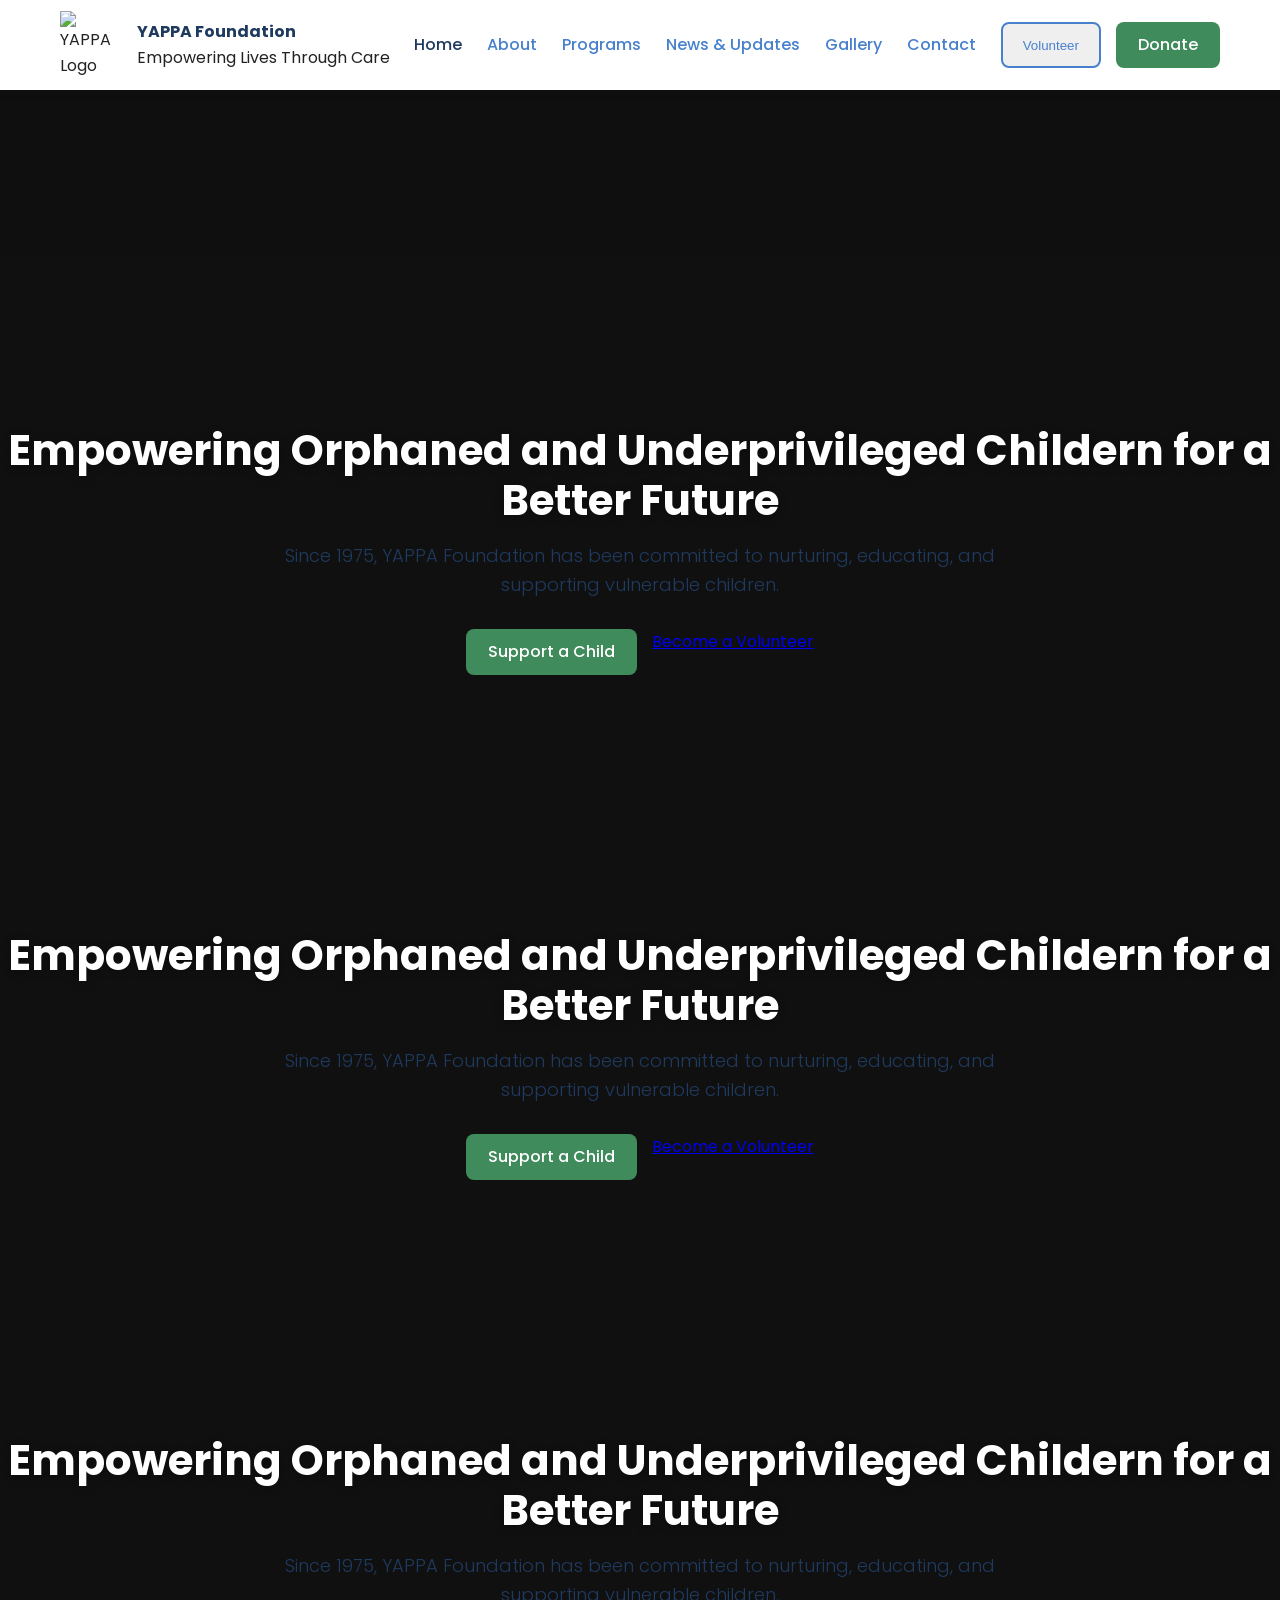
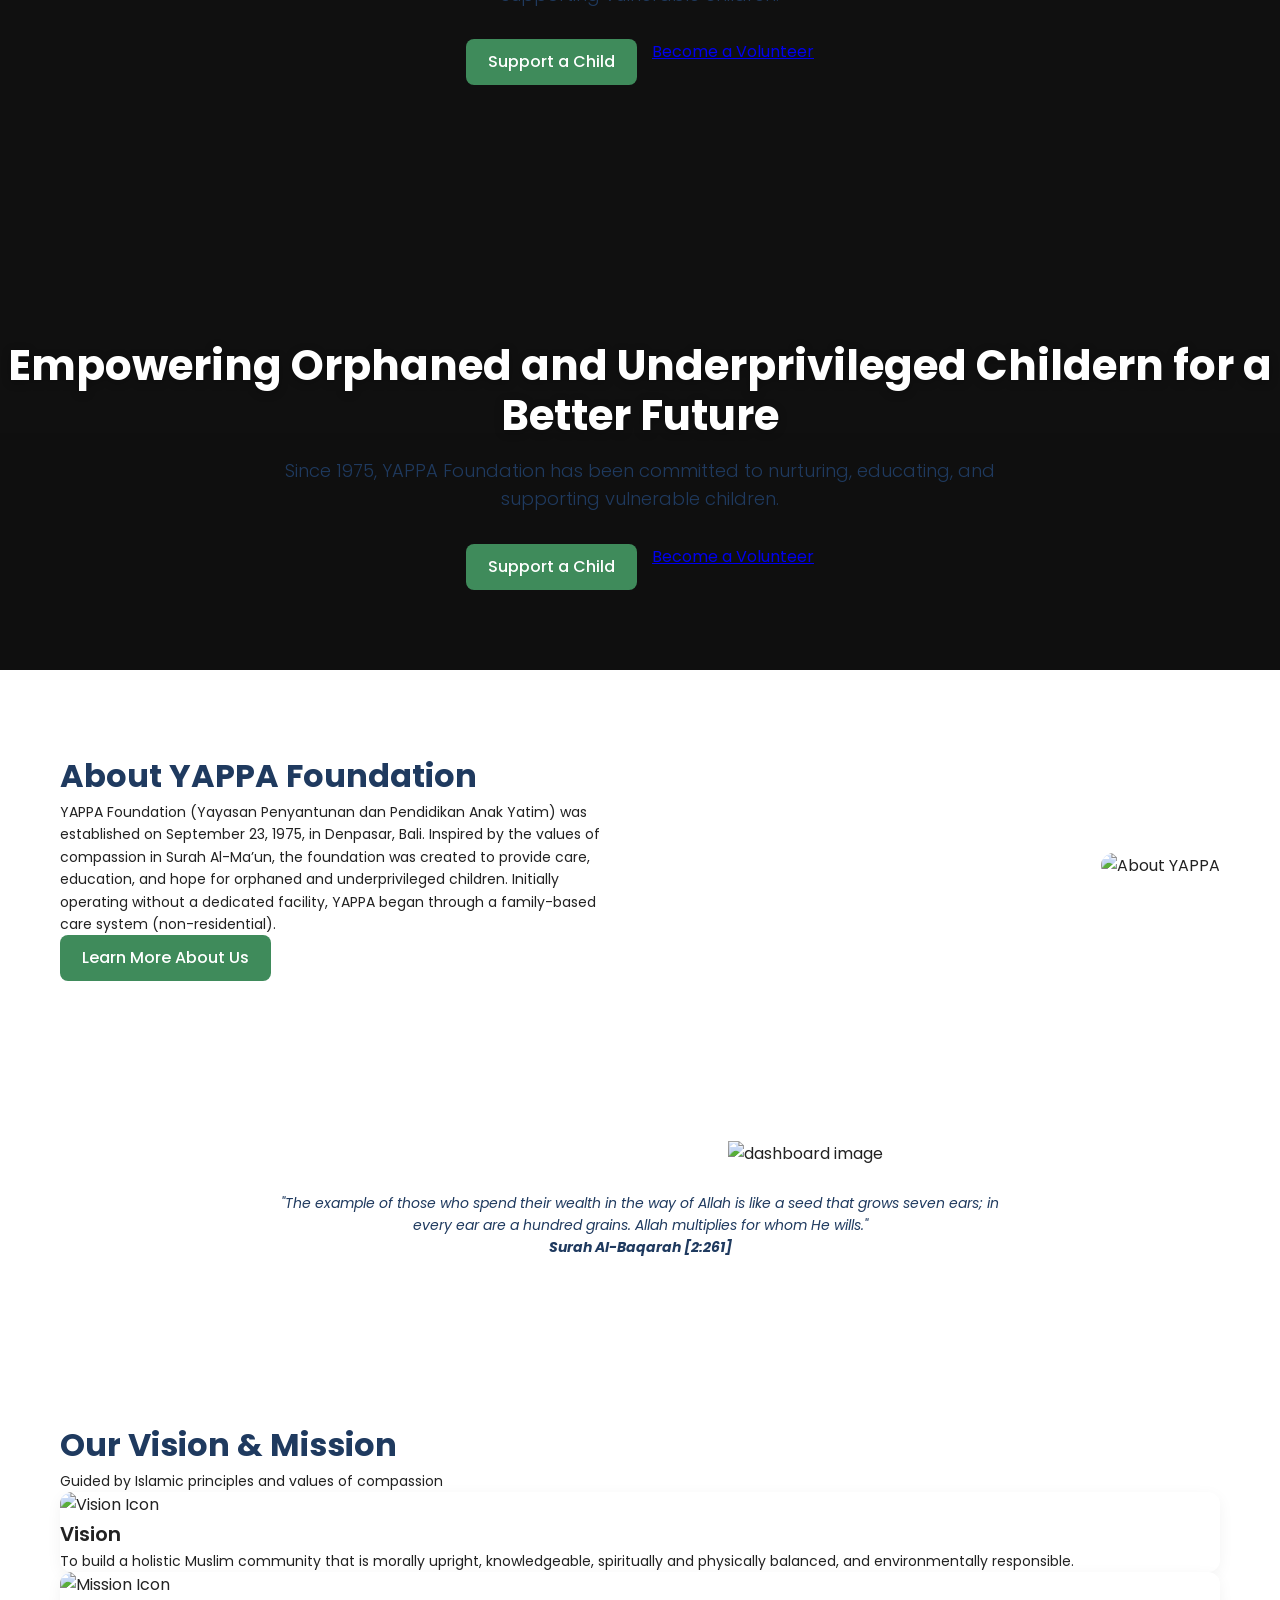
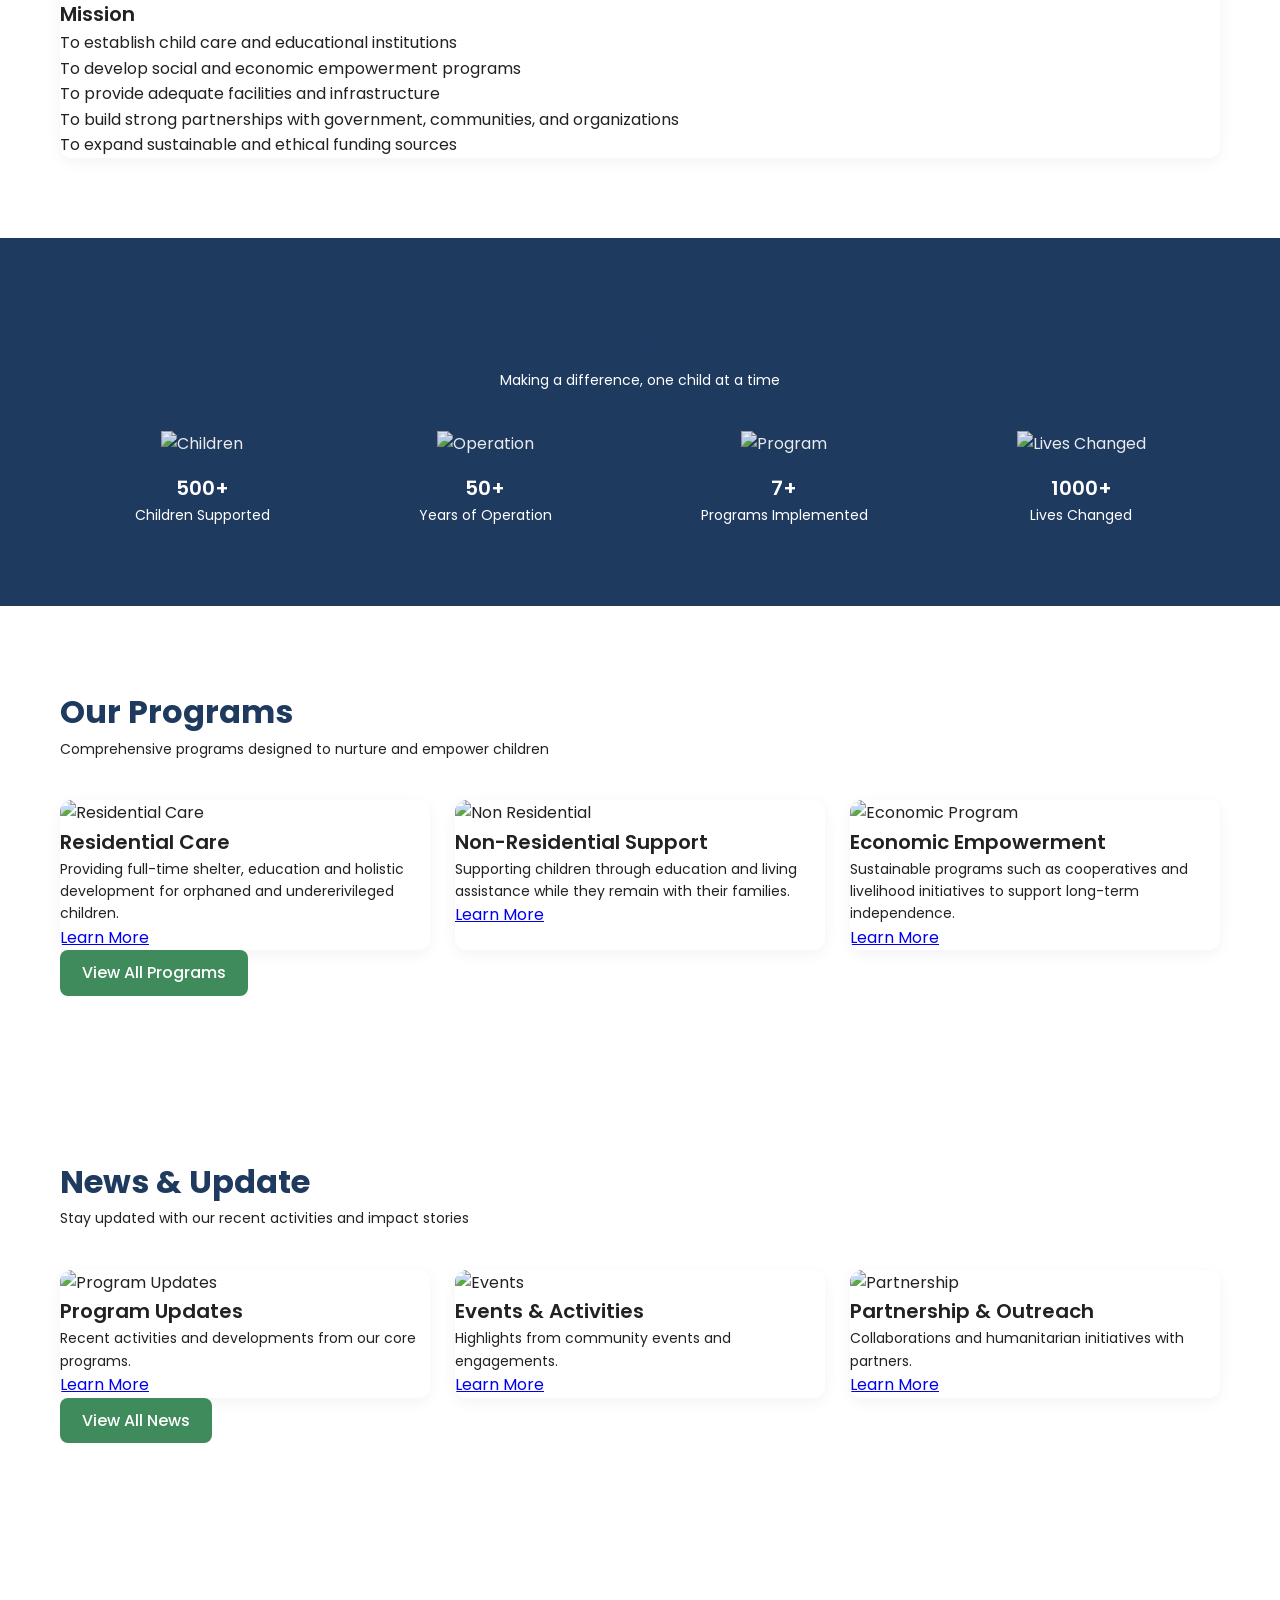
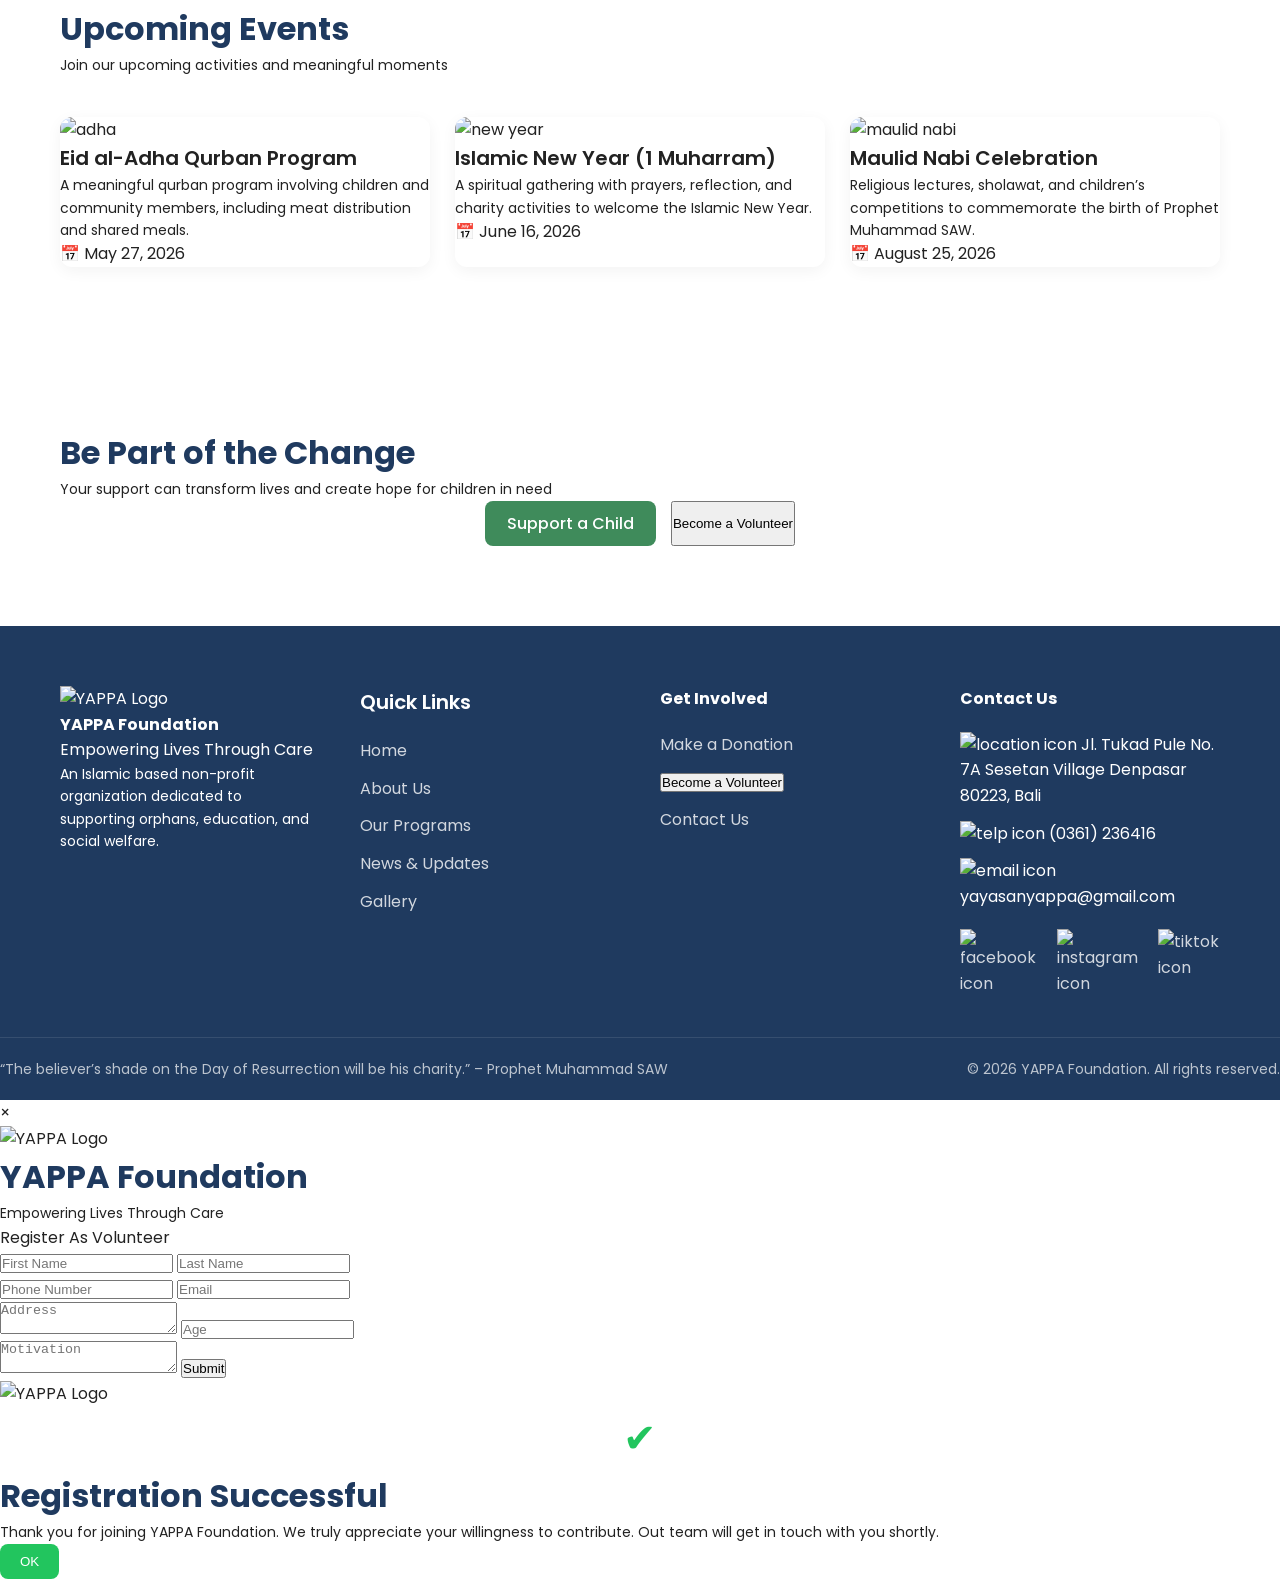
==== commit 983d6d51: "Update site content" ====
--- a/index.html
+++ b/index.html
@@ -24,7 +24,11 @@
             <span>Empowering Lives Through Care</span>
           </div>
         </div>
-
+        <div class="hamburger">
+        <span class="bar"></span>
+        <span class="bar"></span>
+        <span class="bar"></span>
+      </div>
         <ul class="nav-links">
           <li><a href="index.html" class="active">Home</a></li>
           <li><a href="about.html">About</a></li>
--- a/css/style.css
+++ b/css/style.css
@@ -1,10 +1,12 @@
+/* ========================================================
+   1. GLOBAL & RESET STYLES
+   ======================================================== */
 * {
   margin: 0;
   padding: 0;
   box-sizing: border-box;
 }
 
-/* COLOR VARIABLES */
 :root {
   --primary-blue: #1f3a5f;
   --secondary-blue: #4780cd;
@@ -15,54 +17,20 @@
   --light-grey: #f5f7fa;
 }
 
-/* GLOBAL */
 body {
   font-family: "Poppins", sans-serif;
   color: var(--charcoal);
   line-height: 1.6;
-}
-
-button,
-input,
-textarea,
-select {
-  font-family: inherit;
-}
-
-button {
-  border: none;
-  outline: none;
-  background: none;
-  cursor: pointer;
-}
-
-/* ===== GLOBAL TYPOGRAPHY ===== */
-h1 {
-  font-size: 42px;
-}
-
-h2 {
-  font-size: 32px;
-}
-
-h3 {
-  font-size: 20px;
-}
-
-h4 {
-  font-size: 16px;
-}
-
-p {
-  font-size: 14px;
-  line-height: 1.6;
-}
-
-.subtitle {
-  margin-top: 10px;
-  color: var(--secondary-blue);
-  font-size: 14px;
-}
+  overflow-x: hidden; /* Mencegah bocor ke samping */
+}
+
+/* ========================================================
+   2. TYPOGRAPHY & REUSABLE COMPONENTS
+   ======================================================== */
+h1 { font-size: 42px; font-weight: 700; }
+h2 { font-size: 32px; font-weight: 700; color: var(--primary-blue); }
+h3 { font-size: 20px; font-weight: 600; }
+p { font-size: 14px; }
 
 .container {
   max-width: 1200px;
@@ -71,211 +39,41 @@
   padding: 0 20px;
 }
 
-section {
-  padding-top: 60px;
-  padding-bottom: 100px;
-}
-
-/* .page-hero.hero-about {
-  position: relative;
-  height: 100vh;
-  min-height: 600px;
-  overflow: hidden;
-} */
-
-.hero-slideshow {
-  position: relative;
-  width: 100%;
-  height: 100%;
-}
-
-.hero-slide {
-  position: absolute;
-  top: 0;
-  left: 0;
-  width: 100%;
-  height: 100%;
-  background-size: cover;
-  background-position: center;
-  background-repeat: no-repeat;
-  opacity: 0;
-  transition: opacity 1s ease-in-out;
-}
-
-.hero-slide.active {
-  opacity: 1;
-}
-
-.hero-overlay {
-  position: absolute;
-  top: 0;
-  left: 0;
-  width: 100%;
-  height: 100%;
-  background: linear-gradient(
-    135deg,
-    rgba(0, 0, 0, 0.6) 0%,
-    rgba(0, 0, 0, 0.3) 50%,
-    rgba(0, 0, 0, 0.7) 100%
-  );
-}
-
-/* .container {
-    position: relative;
-    height: 100%;
-    display: flex;
-    align-items: center;
-    justify-content: center;
-    text-align: center;
-    color: white;
-    z-index: 2;
-  } */
-
-.hero-container {
-  position: relative !important;
-  height: 100vh !important;
-  display: flex !important;
-  align-items: center !important;
-  justify-content: center !important;
-  text-align: center !important;
-  color: white !important;
-  z-index: 2 !important;
-  max-width: 1200px !important;
-  width: 100% !important;
-  margin: 0 auto !important;
-  padding: 0 20px !important;
-}
-
-.hero-container-tall {
-  min-height: 200vh;
-  padding-top: 100px;
-  padding-bottom: 100px;
-}
-
-.hero-tall {
-  width: 100%;
-  height: 100vh;
-}
-
-.hero-content {
-  max-width: 1500px;
-  padding: 0 0px;
-  margin-top: 0;
-  animation: fadeInUp 1s ease-out;
-}
-
-.hero-content h1 {
-  font-size: 1.5rem;
-  font-weight: 700;
-  line-height: 1.1;
-  margin-bottom: 0.8rem;
-  text-shadow: 2px 2px 4px rgba(0, 0, 0, 0.5);
-  animation-delay: 0.3s;
-  animation-fill-mode: both;
-}
-
-.hero-title-small{
-  font-size: 1rem !important;
-}
-
-.hero-subtext {
-  font-size: 1.3rem;
-  font-weight: 300;
-  line-height: 1.6;
-  text-shadow: 1px 1px 3px rgba(0, 0, 0, 0.7);
-  animation-delay: 0.6s;
-  animation-fill-mode: both;
-  margin-bottom: 2rem;
-}
-
-.hero-slide {
-  pointer-events: none;
-}
-
-.hero-slide.active {
-  pointer-events: auto;
-}
-
-/* Dots Navigation */
-.hero-dots {
-  visibility: hidden;
-}
-
-.hero-dots .dot {
-  width: 15px;
-  height: 15px;
-  border-radius: 50%;
-  display: inline-block;
-  background: rgba(255,255,255,0.5);
-  margin: 0 8px;
+section { padding: 80px 0; }
+
+.btn-primary {
+  background: var(--green);
+  color: var(--white);
+  padding: 10px 22px;
+  border-radius: 8px;
+  text-decoration: none;
+  font-weight: 500;
+  display: inline-flex;
+  align-items: center;
+  transition: 0.3s;
+}
+
+.btn-volunteer {
+  border: 2px solid var(--secondary-blue);
+  color: var(--secondary-blue);
+  padding: 8px 20px;
+  border-radius: 8px;
+  font-weight: 500;
   cursor: pointer;
-  transition: all 0.3s ease;
-}
-
-.hero-dots .dot.active,
-.hero-dots .dot:hover {
-  background: white;
-  transform: scale(1.2);
-}
-
-.dot {
-  width: 15px;
-  height: 15px;
-  border-radius: 50%;
-  display: inline-block;
-  background: rgba(255, 255, 255, 0.5);
-  margin: 0 8px;
-  cursor: pointer;
-  transition: all 0.3s ease;
-}
-
-.dot.active,
-.dot:hover {
-  background: white;
-  transform: scale(1.2);
-}
-
-/* Animations */
-@keyframes fadeInUp {
-  from {
-    opacity: 0;
-    transform: translateY(50px);
-  }
-  to {
-    opacity: 1;
-    transform: translateY(0);
-  }
-}
-
-.section-title{
-  display: none;
-}
-
-/* Responsive */
-@media (max-width: 768px) {
-  .hero-content h1 {
-    font-size: 2.5rem;
-  }
-
-  .hero-subtext {
-    font-size: 1.1rem;
-  }
-}
-
-.vision,
-.news {
-  background: var(--light-grey);
-  width: 100%;
-}
-
+  transition: 0.3s;
+}
+
+/* ========================================================
+   3. HEADER & NAVBAR (DESKTOP)
+   ======================================================== */
 header {
   background: var(--white);
   position: sticky;
   top: 0;
-  z-index: 100;
-}
-
-/* ===== NAVBAR ===== */
+  z-index: 1000;
+  box-shadow: 0 2px 10px rgba(0,0,0,0.05);
+}
+
 .navbar {
   display: flex;
   justify-content: space-between;
@@ -283,4894 +81,243 @@
   height: 90px;
 }
 
-/* ===== LOGO ===== */
 .logo {
   display: flex;
   align-items: center;
-  gap: 10px;
-  font-weight: 700;
-  color: var(--primary-blue);
-}
-
-.logo img {
-  width: 70px;
-}
-
-.logo-text {
-  display: flex;
-  flex-direction: column;
-  font-size: 14px;
-}
-
-.logo-text strong {
-  color: var(--primary-blue);
-  font-size: 16px;
-}
-
-.logo-text span {
-  font-size: 12px;
-  color: var(--secondary-blue);
-}
-
-/* ===== NAV LINKS ===== */
+  gap: 12px;
+}
+
+.logo img { width: 65px; }
+
+.logo-text strong { display: block; color: var(--primary-blue); font-size: 16px; }
+
 .nav-links {
   display: flex;
-  gap: 30px;
+  gap: 25px;
   list-style: none;
 }
 
-/* DEFAULT (secondary blue) */
 .nav-links a {
   text-decoration: none;
   color: var(--secondary-blue);
   font-weight: 500;
-  transition: 0.2s ease;
-}
-
-/* HOVER */
-.nav-links a:hover {
-  color: var(--primary-blue);
-}
-
-/* ACTIVE PAGE */
-.nav-links a.active {
-  color: var(--primary-blue);
-  font-weight: 700; /* 🔥 bold */
-}
-
-/* ===== BUTTON AREA ===== */
-.nav-btns {
-  display: flex;
-  gap: 10px;
-}
-
-.nav-btns a {
-  text-decoration: none;
-  font-weight: 500;
-}
-
-/* BUTTON (CONSISTENT) */
-.btn-primary,
-.btn-volunteer,
-.btn-outline {
-  display: inline-flex;
-  align-items: center;
-  justify-content: center;
-
-  padding: 10px 20px;
-  height: 40px;
-
-  border-radius: 8px;
-  border: none;
-  text-decoration: none;
-
-  font-size: 14px;
-  font-weight: 500;
-  font-family: inherit;
-
+  transition: 0.2s;
+}
+
+.nav-links a.active, .nav-links a:hover { color: var(--primary-blue); }
+
+.nav-btns { display: flex; gap: 15px; }
+
+/* Hamburger Icon (Hidden on Desktop) */
+.hamburger {
+  display: none;
   cursor: pointer;
 }
 
-.btn-outline-frame {
-  display: inline-flex;
-  align-items: center;
-  justify-content: center;
-
-  padding: 10px 20px;
-  height: 40px;
-
-  border-radius: 8px;
-  border: 2px solid var(--secondary-blue);
-
-  background: white;
-  color: var(--secondary-blue);
-
-  font-size: 14px;
-  font-weight: 500;
-  font-family: inherit;
-
-  cursor: pointer;
-  text-decoration: none;
-
-  position: relative;
-}
-
-/* frame luar */
-.btn-outline-frame::before {
-  content: "";
-  position: absolute;
-
-  top: -6px;
-  left: -6px;
-  right: -6px;
-  bottom: -6px;
-
-  border: 2px solid var(--secondary-blue);
-  border-radius: 12px;
-
-  opacity: 0.6;
-}
-
-.btn-primary,
-.btn-volunteer {
-  font-size: 14px;
-  font-family: inherit;
-}
-
-/* PRIMARY */
-.btn-primary {
-  background: var(--green);
-  color: var(--white);
-  border: none;
-}
-
-/* VOLUNTEER */
-.btn-volunteer {
-  border: 2px solid var(--secondary-blue);
-  color: var(--secondary-blue);
-  font-weight: 500;
-}
-
-/* OUTLINE */
-.btn-outline {
-  border: 2px solid var(--green);
-  color: var(--green);
-  background: var(--white);
-}
-
-/* HERO */
+.hamburger .bar {
+  display: block;
+  width: 25px;
+  height: 3px;
+  margin: 5px auto;
+  background-color: var(--primary-blue);
+  transition: 0.3s;
+  border-radius: 3px;
+}
+
+/* ========================================================
+   4. HERO SECTIONS (GLOBAL)
+   ======================================================== */
 .page-hero {
-  height: 45vh;
-  min-height: 300px;
-
+  min-height: 45vh;
   display: flex;
   align-items: center;
   justify-content: center;
   text-align: center;
-
   color: white;
-
   background-size: cover;
   background-position: center;
-
-  padding: 0 !important;
-}
-
-.page-hero .hero-subtext {
-  font-weight: 400;
-  line-height: 1.6;
-  max-width: 750px;
-  margin: 10px auto 0;
-}
-
-.hero-home {
-  background-size: cover;
-  background-position: center;
-  background-repeat: no-repeat;
-
-  transition: background-image 1s ease-in-out;
-}
-
-.page-hero h1 {
-  max-width: 1100px;
-  margin: 0 auto;
-  line-height: 1.2;
-}
-
-.page-hero p {
-  margin-bottom: 15px;
-}
-
-.hero-buttons {
-  display: flex;
-  gap: 12px;
-  justify-content: center;
-  margin-top: 8px;
-}
-
-.page-hero h1,
-.page-hero .hero-subtext {
-  text-shadow: 0 3px 10px rgba(0, 0, 0, 0.6);
-}
-
-/* ===== FIX BUTTON IN HERO ===== */
-.hero-buttons a,
-.hero-buttons button {
-  display: inline-flex;
-  align-items: center;
-  justify-content: center;
-
-  padding: 12px 24px;
-  height: 44px;
-
-  border-radius: 8px;
-  font-size: 14px;
-  font-weight: 500;
-
-  text-decoration: none;
-  border: none;
-}
-
-/* ABOUT */
-
+  position: relative;
+}
+
+.hero-overlay {
+  position: absolute;
+  inset: 0;
+  background: rgba(0,0,0,0.5);
+}
+
+.hero-content { position: relative; z-index: 2; width: 100%; }
+
+.hero-content h1 { line-height: 1.2; margin-bottom: 15px; text-shadow: 0 2px 10px rgba(0,0,0,0.3); }
+
+.hero-subtext { font-size: 18px; max-width: 800px; margin: 0 auto 30px; font-weight: 300; }
+
+.hero-buttons { display: flex; gap: 15px; justify-content: center; }
+
+/* ========================================================
+   5. SECTIONS STYLES (ABOUT, VISION, IMPACT, CARDS)
+   ======================================================== */
+/* About Section */
 .about .container {
   display: flex;
-  align-items: flex-start;
-  justify-content: space-between;
-  gap: 80px;
-  margin-top: 30%;
-}
-
-.about-text {
-  flex: 1;
-}
-
-.about-img {
-  flex: 1;
-  display: flex;
-  justify-content: flex-end;
-}
-
-.about-img img {
-  width: 100%;
-  height: 320px;
-  object-fit: cover;
-  border-radius: 16px;
-}
-
-.about-text,
-.about-img {
-  flex: 1;
-}
-
-.about h2 {
-  color: var(--primary-blue);
-  margin-bottom: 15px;
-  white-space: nowrap;
-}
-
-.ayat-img {
-  display: flex;
-  justify-content: center;
-}
-
-/* QUOTE */
-.quote {
-  text-align: center;
-  padding: 40px 20px;
-}
-
-.ayat-section {
-  text-align: center;
-  padding: 20px 20px;
-}
-
+  align-items: center;
+  gap: 60px;
+}
+
+.about-text { flex: 1; }
+.about-img { flex: 1; text-align: right; }
+.about-img img { width: 100%; border-radius: 16px; }
+
+/* Ayat Section */
+.ayat-section { text-align: center; }
 .ayat-img img {
   max-width: 650px;
   width: 100%;
-  margin-bottom: 20px;
+  margin-bottom: 25px;
   position: relative;
-  left: 165px;
-}
-
-.translation {
-  font-size: 16px;
-  color: var(--primary-blue);
-  max-width: 750px;
-  margin: 0 auto;
-  text-align: center;
-}
-
-/* VISION */
-.vision h2 {
-  text-align: center;
-  color: var(--primary-blue);
-  margin-bottom: 10px;
-  font-weight: 700;
-}
-
-.subtitle {
-  text-align: center;
-  color: var(--charcoal);
-  margin-bottom: 40px;
-}
-
-.vision-box {
-  display: flex;
-  gap: 40px;
-  margin-top: 50px;
-}
-
-/* CARD */
+  left: 165px; /* Ini yang bikin masalah di HP (Akan diperbaiki di responsive) */
+}
+
+.translation { font-style: italic; color: var(--primary-blue); max-width: 750px; margin: 0 auto; }
+
+/* Cards Layout (News, Programs, Upcoming) */
+.cards { display: flex; gap: 25px; margin-top: 40px; }
 .card {
   flex: 1;
-  background: var(--white);
-  padding: 30px;
-  border-radius: 12px;
-  box-shadow: 0 6px 15px rgba(0, 0, 0, 0.08);
-}
-
-/* ICON */
-/* HEADER */
-.card-header {
-  display: flex;
-  align-items: center;
-  gap: 12px;
-  margin-bottom: 15px;
-}
-
-/* ICON (gambar asli, tanpa background tambahan) */
-.card-header img {
-  width: 50px;
-  height: 50px;
-  object-fit: contain;
-  display: block;
-}
-
-/* BORDER */
-.vision-card {
-  border: 2px solid var(--secondary-blue);
-  padding: 25px;
-}
-
-.mission-card {
-  border: 2px solid var(--green);
-  padding: 25px;
-}
-
-.card h3 {
-  color: var(--primary-blue);
-  margin-bottom: 10px;
-}
-
-/* IMPACT */
-.impact {
-  background: var(--primary-blue);
-  color: white;
-  text-align: center;
-  padding: 100px 20px;
-}
-
-.impact h2 {
-  margin-bottom: 10px;
-}
-
-.impact p {
-  color: #cbd5e1;
-}
-
-/* ICON BULAT */
-.impact-box {
-  display: flex;
-  justify-content: center;
-  gap: 60px;
-  margin-top: 40px;
-}
-
-.impact .item img {
-  width: 60px;
-  height: 60px;
-
-  background: rgba(255, 255, 255, 0.15);
-  padding: 12px;
-  border-radius: 50%;
-
-  margin: 0 auto 15px;
-}
-
-.impact .item p {
-  font-weight: 400;
-}
-
-.impact .item {
-  text-align: center;
-}
-
-/* CARDS */
-.cards {
-  display: flex;
-  gap: 25px;
-  margin-top: 30px;
-}
-
-.cards .card img {
-  width: 100%;
-  border-radius: 10px;
-  margin-bottom: 10px;
-}
-
-/* FIX NEWS CARD STRUCTURE */
-.cards .card {
-  padding: 0; /* penting biar gambar nempel atas */
-  overflow: hidden;
-}
-
-.cards .card img {
-  width: 100%;
-  height: 180px;
-  object-fit: cover;
-  margin-bottom: 0; /* hapus jarak */
-}
-
-.cards .card h3 {
-  margin: 15px 20px 5px;
-  color: var(--primary-blue);
-}
-
-.cards .card p {
-  margin: 0 20px 10px;
-  text-align: justify;
-}
-
-.cards .card a {
-  margin: 0 20px 20px;
-  display: inline-block;
-}
-
-.cards .card a {
-  display: inline-block;
-  margin-top: 10px;
-  color: var(--secondary-blue);
-  font-weight: 500;
-  text-decoration: none;
-}
-
-/* BUTTON CENTER FIX */
-.center-btn {
-  text-align: center;
-  margin-top: 40px;
-  margin-bottom: 40px;
-}
-
-/* TITLE */
-.programs h2,
-.news h2 {
-  text-align: center;
-  color: var(--primary-blue);
-  margin-bottom: 10px;
-  font-weight: 700;
-}
-
-/* ===== UPCOMING EVENTS ===== */
-
-.upcoming {
-  background: var(--light-grey);
-  padding: 20px 0 60px;
-  margin-top: -80px;
-}
-
-/* pakai sistem yang sama */
-.upcoming .cards {
-  display: grid;
-  grid-template-columns: repeat(3, 1fr);
-  gap: 25px;
-}
-
-/* card sama persis */
-.upcoming .card {
   background: white;
   border-radius: 12px;
   overflow: hidden;
-  box-shadow: 0 6px 15px rgba(0, 0, 0, 0.05);
-  transition: 0.25s;
-}
-
-.upcoming .card:hover {
-  transform: translateY(-5px);
-}
-
-/* title */
-.upcoming h2 {
-  text-align: center;
-  color: var(--primary-blue);
-  margin-bottom: 10px;
-  font-weight: 700;
-}
-
-/* subtitle */
-.upcoming .subtitle {
-  text-align: center;
-  margin-bottom: 40px;
-}
-
-/* tanggal (ganti link) */
-.event-date {
-  display: block;
-  margin: 0 20px 20px;
-  font-size: 13px;
-  color: var(--secondary-blue);
-  font-weight: 500;
-}
-
-/* ===== CTA ===== */
-.cta {
-  background: var(--light-green);
-  text-align: center;
-  padding: 50px 20px;
-  margin-top: 0;
-}
-
-.cta h2 {
-  margin-bottom: 10px;
-  color: var(--white);
-}
-
-.cta p {
-  margin: 10px 0 20px;
-  color: var(--white);
-}
-
-/* BUTTON WRAPPER */
-.cta .hero-buttons {
-  margin-top: 10px;
-  display: flex;
-  justify-content: center;
-  gap: 12px;
-}
-
-/* FIX BASE BUTTON DI CTA */
-.cta .hero-buttons a,
-.cta .hero-buttons button {
-  display: inline-flex;
-  align-items: center;
-  justify-content: center;
-
-  padding: 12px 22px;
-  min-width: 180px;
-  height: 44px;
-
-  border-radius: 8px;
-  border: none;
-
-  font-size: 14px;
-  font-weight: 500;
-  font-family: inherit;
-
-  text-decoration: none;
-  cursor: pointer;
-}
-
-.cta .btn-primary {
-  background: var(--primary-blue) !important;
-  color: white !important;
-}
-
-/* BUTTON OUTLINE */
-.cta .btn-outline {
-  background: white;
-  color: var(--primary-blue);
-  border: 2px solid var(--primary-blue);
-}
-
-/* ===== FOOTER ===== */
-
-.footer {
-  background: var(--primary-blue);
-  color: white;
-}
-
-/* CONTAINER */
-.footer-container {
-  display: grid;
-  grid-template-columns: 1.5fr 1fr 1fr 1.2fr;
-  gap: 25px;
-
-  max-width: 1200px;
-  margin: auto;
-  padding: 30px 20px;
-}
-
-/* COLUMN */
-.footer-col {
-  max-width: 240px;
-}
-
-/* TITLE */
-.footer h3 {
-  font-weight: 700;
-  margin-bottom: 8px;
-}
-
-.footer h4 {
-  font-weight: 600;
-  margin-bottom: 10px;
-}
-
-/* TEXT */
-.footer p {
-  font-size: 13px;
-  line-height: 1.4; /* ⬅ lebih rapat */
-  opacity: 0.9;
-  margin-bottom: 4px;
-}
-
-/* LIST */
-.footer-col ul {
-  list-style: none;
-  padding: 0;
-  margin: 0;
-}
-
-.footer-col ul li {
-  margin-bottom: 6px; /* ⬅ lebih rapat */
-}
-
-/* LINK */
-.footer-col ul li a {
-  color: white;
-  text-decoration: none;
-  font-size: 13px;
-  transition: 0.2s ease;
-}
-
-/* HOVER */
-.footer-col ul li a:hover {
-  color: var(--green);
-  padding-left: 4px;
-}
-
-/* ACTIVE PAGE */
-.footer-col ul li a.active {
-  color: var(--green);
-  font-weight: 600;
-}
-
-.footer-col ul li button {
-  background: none;
-  border: none;
-  color: white;
-  font-size: 13px;
-  padding: 0;
-  cursor: pointer;
-  text-align: left;
-
-  transition: 0.2s ease;
-}
-
-.footer-col ul li button:hover {
-  color: var(--green);
-  padding-left: 4px;
-}
-/* ===== LOGO AREA ===== */
-.footer-brand .footer-logo {
-  display: flex;
-  align-items: center;
-  gap: 8px;
-
-  margin-bottom: 15px;
-}
-
-.footer-brand img {
-  width: 65px;
-}
-
-.footer-logo-text strong {
-  font-size: 15px;
-}
-
-.footer-logo-text span {
-  display: block;
-  font-size: 11px;
-  opacity: 0.8;
-}
-
-/* ===== DIVIDER ===== */
-.footer-divider {
-  height: 1px;
-  background: rgba(255, 255, 255, 0.2);
-  width: 100%; /* ⬅ INI KUNCI */
-  margin: 20px 0; /* ⬅ jangan pakai auto */
-}
-
-/* ===== BOTTOM ===== */
-.footer-bottom {
-  display: flex;
-  justify-content: space-between;
-  align-items: center;
-
-  max-width: 1200px; /* ⬅ BALIKIN INI */
-  margin: auto;
-  padding: 12px 20px;
-
-  font-size: 12px;
-}
-
-.contact-list li {
-  display: flex;
-  align-items: flex-start;
-  gap: 8px;
-
-  font-size: 13px;
-  line-height: 1.4;
-}
-
-/* ICON CONTACT (alamat, telp, email) */
-.contact-list img {
-  width: 18px;
-  height: 18px;
-  object-fit: contain;
-  margin-top: 2px;
-}
-
-.contact-intro-social {
-  padding: 90px 0;
-  background: #f8fbff;
-}
-
-.contact-intro-grid {
-  display: grid;
-  grid-template-columns: 1fr 1.15fr;
-  gap: 50px;
-  align-items: center;
-}
-
-.contact-intro-text .section-label {
-  display: inline-block;
-  margin-bottom: 14px;
-  padding: 8px 18px;
-  border-radius: 30px;
-  background: rgba(31, 78, 121, 0.1);
-  color: #1f4e79;
-  font-size: 14px;
-  font-weight: 600;
-}
-
-.contact-intro-text h2 {
-  margin-bottom: 18px;
-  font-size: 36px;
-  line-height: 1.25;
-  color: #102a43;
-}
-
-.contact-intro-text p {
-  margin-bottom: 16px;
-  color: #5f6c7b;
-  line-height: 1.8;
-  font-size: 15px;
-}
-
-.contact-social-images {
-  display: grid;
-  grid-template-columns: 1.1fr 0.9fr;
-  gap: 18px;
-  min-height: 430px;
-}
-
-.social-image-small-grid {
-  display: grid;
-  gap: 18px;
-}
-
-.social-image-card {
-  position: relative;
-  display: block;
-  overflow: hidden;
-  border-radius: 24px;
-  min-height: 205px;
-  box-shadow: 0 18px 40px rgba(15, 23, 42, 0.16);
-}
-
-.social-image-large {
-  min-height: 430px;
-}
-
-.social-image-card img {
-  width: 100%;
-  height: 100%;
-  display: block;
-  object-fit: cover;
-  transition: transform 0.5s ease;
-}
-
-.social-image-card:hover img {
-  transform: scale(1.08);
-}
-
-.social-image-overlay {
-  position: absolute;
-  inset: 0;
-  display: flex;
-  flex-direction: column;
-  justify-content: flex-end;
-  padding: 24px;
-  background: linear-gradient(
-    to top,
-    rgba(0, 0, 0, 0.72),
-    rgba(0, 0, 0, 0.08)
-  );
-  color: #fff;
-}
-
-.social-image-overlay span {
-  margin-bottom: 6px;
-  font-size: 13px;
-  font-weight: 600;
-  letter-spacing: 0.5px;
-  text-transform: uppercase;
-}
-
-.social-image-overlay h3 {
-  margin: 0;
-  font-size: 20px;
-  line-height: 1.3;
-}
-
-.social-image-small-grid .social-image-overlay h3 {
-  font-size: 16px;
-}
-
-@media (max-width: 900px) {
-  .contact-intro-grid {
-    grid-template-columns: 1fr;
-  }
-
-  .contact-social-images {
-    grid-template-columns: 1fr;
-    min-height: auto;
-  }
-
-  .social-image-large {
-    min-height: 300px;
-  }
-
-  .social-image-card {
-    min-height: 220px;
-  }
-}
-
-@media (max-width: 576px) {
-  .contact-intro-social {
-    padding: 60px 0;
-  }
-
-  .contact-intro-text h2 {
-    font-size: 28px;
-  }
-
-  .social-image-overlay {
-    padding: 20px;
-  }
-}
-
-/* ICON SOSIAL MEDIA */
-.footer-social img {
-  width: 20px;
-  height: 20px;
-  object-fit: contain;
-}
-
-/* Biar ada lingkaran kayak contoh kamu */
-.footer-social {
-  display: flex;
-  gap: 12px;
-  margin-top: 10px;
-}
-
-.footer-social img {
-  width: 40px; /* ukuran lingkaran */
-  height: 40px;
-  padding: 8px; /* jarak icon dari tepi */
-
-  border-radius: 50%;
-  background: rgba(255, 255, 255, 0.15);
-
-  object-fit: contain;
-
-  display: block;
-}
-
-.footer-social img:hover {
-  background: rgba(255, 255, 255, 0.25);
-  transform: scale(1.05);
-  transition: 0.2s;
-}
-
-/* ===== ABOUT PAGE ===== */
-.hero-about {
-  background:
-    linear-gradient(to right, rgba(31, 58, 95, 0.85), rgba(71, 128, 205, 0.85)),
-    url("../images/about-bg.jpg");
-
-  background-size: cover;
-  background-position: center;
-}
-
-/* Optional text styling (boleh dipakai) */
-.hero-about h1 {
-  max-width: 900px;
-  margin: 0 auto 10px;
-}
-
-.hero-about .hero-subtext {
-  max-width: 700px;
-  margin: auto;
-}
-
-/* ===== ABOUT NEW ===== */
-
-.about-section {
-  background: var(--white);
-  padding: 80px 0;
-}
-
-.about-wrapper {
-  display: flex;
-  justify-content: space-between;
-  align-items: flex-start;
-  gap: 60px;
-}
-
-.about-text {
-  flex: 1;
-  max-width: 550px;
-}
-
-.about-images {
-  flex: 1;
-  display: flex;
-  flex-direction: column;
-  align-items: flex-end;
-  gap: 0;
-}
-
-.about-section h2 {
-  color: var(--primary-blue);
-  margin-bottom: 20px;
-}
-
-.about-section p {
-  line-height: 1.7;
-  text-align: justify;
-}
-
-.about-text p {
-  text-align: justify;
-  margin-bottom: 16px;
-}
-
-.about-images img {
-  width: 100%;
-  max-width: 420px;
-  height: 220px;
-  object-fit: cover;
-  border-radius: 16px;
-  margin: 0;
-  display: block;
-}
-
-.about-images img:first-child {
-  border-radius: 16px 16px 0 0;
-}
-
-.about-images img:last-child {
-  border-radius: 0 0 16px 16px;
-}
-
-/* ===== JOURNEY ===== */
-
-.journey-section {
-  background: var(--white);
-  padding: 30px 0 60px;
-}
-
-.center {
-  text-align: center;
-  margin-top: -40px;
-  margin-bottom: 20px;
-  color: var(--primary-blue);
-  font-weight: 700;
-}
-
-.timeline {
-  display: flex;
-  flex-direction: column;
-  gap: 30px;
-  max-width: 800px;
-  margin: auto;
-}
-
-.timeline-item {
-  display: flex;
-  align-items: center;
-  gap: 20px;
-}
-
-.timeline-item p {
-  line-height: 1.7;
-}
-
-.circle {
-  width: 70px;
-  height: 70px;
-
-  background: var(--primary-blue);
-  color: var(--light-green);
-
-  border-radius: 50%;
-
-  display: flex;
-  align-items: center;
-  justify-content: center;
-
-  font-weight: 600;
-
-  flex-shrink: 0;
-}
-
-/* ===== VISION & MISSION ===== */
-
-.vision-section {
-  background: var(--light-grey);
-  padding: 80px 0;
-}
-
-.subtitle {
-  text-align: center;
-  margin-bottom: 40px;
-  font-size: 16px;
-  color: var(--charcoal);
-}
-
-.vision-wrapper {
-  display: flex;
-  gap: 40px;
-}
-
-.vision-card,
-.mission-card {
-  flex: 1;
-  background: var(--white);
-  padding: 30px;
-  border-radius: 12px;
-}
-
-.vision-card {
-  border: 2px solid var(--secondary-blue);
-}
-
-.mission-card {
-  border: 2px solid var(--green);
-}
-
-.vision-card h3,
-.mission-card h3 {
-  margin: 15px 0;
-  color: var(--primary-blue);
-}
-
-.vision-card p,
-.mission-card li {
-  font-size: 14px;
-  line-height: 1.6;
-  font-weight: 400;
-  text-align: justify;
-  text-align-last: left;
-  color: var(--charcoal);
-}
-
-.mission-card ul {
-  padding-left: 18px;
-}
-
-/* ICON BOX */
-.vision-card img,
-.mission-card img {
-  width: 50px;
-  height: 50px;
-  object-fit: contain;
-  display: block;
-  margin-bottom: 12px;
-}
-
-/* ===== GOALS ===== */
-
-.goals-section {
-  background: var(--light-grey);
-  padding: 80px 0;
-}
-
-.goals-grid {
-  display: grid;
-  grid-template-columns: repeat(2, 1fr);
-  gap: 25px;
-  max-width: 900px;
-  margin: auto;
-}
-
-.goal-card {
-  background: var(--white);
-  padding: 20px 25px;
-  border-radius: 12px;
-  border: 1px solid #e5e7eb;
-}
-
-.goal-card h4 {
-  color: var(--primary-blue);
-  margin-bottom: 8px;
-}
-
-.goal-card p {
-  line-height: 1.6;
-}
-
-.goal-card {
-  transition: 0.2s;
-}
-
-.goal-card:hover {
-  transform: translateY(-3px);
-  box-shadow: 0 6px 15px rgba(0, 0, 0, 0.08);
-
-  background: rgba(133, 228, 145, 0.15);
-  border: 1px solid var(--green);
-}
-
-.goal-card:hover h4 {
-  color: var(--green);
-}
-
-.goals-grid .goal-card:last-child {
-  grid-column: span 2;
-  max-width: 420px;
-  margin: 0 auto;
-}
-
-/* ===== LEADERSHIP ===== */
-
-.leadership-section {
-  background: var(--white);
-  padding: 80px 0;
-}
-
-.leadership-section .subtitle {
-  margin-top: 10px;
-  margin-bottom: 40px;
-  color: var(--charcoal);
-  font-size: 16px;
-}
-
-/* GRID 3 KOLOM */
-.leadership-grid {
-  display: grid;
-  grid-template-columns: repeat(3, 1fr);
-  gap: 25px;
-}
-
-/* CARD */
-.leader-card {
-  background: var(--light-grey);
-  padding: 25px;
-  border-radius: 14px;
-  text-align: center;
-  border: 1px solid #e5e7eb;
-  transition: all 0.25s ease;
-}
-
-.leadership-section .container p {
-  font-weight: normal !important;
-}
-
-/* ICON BOX */
-.icon-box {
-  width: 60px;
-  height: 60px;
-  margin: 0 auto 15px;
-  background: rgba(71, 128, 205, 0.1);
-  border-radius: 50%;
-  display: flex;
-  align-items: center;
-  justify-content: center;
-}
-
-.icon-box img {
-  width: 70px;
-  height: 70px;
-}
-
-/* TEXT */
-.leader-card h4 {
-  color: var(--primary-blue);
-  margin-bottom: 8px;
-}
-
-.leader-card p {
-  line-height: 1.6;
-  color: var(--charcoal);
-}
-
-/* HOVER BIRU */
-.leader-card:hover {
-  transform: translateY(-4px);
-  background: var(--secondary-blue);
-  border: 1px solid var(--secondary-blue);
-}
-
-.leader-card:hover h4,
-.leader-card:hover p {
-  color: var(--white);
-}
-
-.leader-card:hover .icon-box {
-  background: rgba(255, 255, 255, 0.25);
-}
-
-.leader-card:hover .icon-box img {
-  filter: brightness(0) invert(1);
-}
-
-.leader-card:hover h4 {
-  color: var(--secondary-blue);
-}
-
-.leader-card:hover h4,
-.leader-card:hover p {
-  color: var(--white) !important;
-}
-
-/* ===== ORGANIZATIONAL STRUCTURE ===== */
-
-/* ===== ORGANIZATIONAL STRUCTURE (IMAGE ONLY) ===== */
-
-.org-section {
-  background: var(--light-grey);
-  padding: 0 0 100px;
-}
-
-.org-image {
-  display: flex;
-  justify-content: center;
-}
-
-.org-image img {
-  width: 100%;
-  max-width: 100%;
-  height: auto;
-  display: block;
-}
-
-.org-section .container {
-  max-width: 100%;
-  padding: 0;
-}
-
-/* ===== CONTACT PAGE ===== */
-.contact-section {
-  background: var(--white);
-  padding: 80px 0;
-}
-
-.contact-grid {
-  display: grid;
-  grid-template-columns: repeat(4, 1fr);
-  gap: 25px;
-
-  align-items: stretch;
-
-  max-width: 1400px;
-  margin: 0 auto;
-}
-
-/* ===== HERO CONTACT ===== */
-.hero-contact {
-  background:
-    linear-gradient(rgba(30, 64, 111, 0.65), rgba(30, 64, 111, 0.65)),
-    url("../images/contact-hero.jpg");
-
-  background-size: cover;
-  background-position: center;
-
-  padding: 100px 0; /* TAMBAH INI */
-  text-align: center;
-  color: white;
-}
-
-/* ===== CONTACT CARD  ===== */
-.contact-card {
-  background: var(--light-grey);
-  padding: 25px;
-  border-radius: 16px;
-  text-align: center;
-
-  border: 1px solid rgba(31, 58, 95, 0.1);
-  box-shadow: 0 6px 15px rgba(0, 0, 0, 0.04);
-
-  transition: all 0.25s ease;
-
-  aspect-ratio: 1 / 1;
-
-  display: flex;
-  flex-direction: column;
-  align-items: center;
-  justify-content: flex-start;
-  padding-top: 30px;
-  gap: 10px;
-}
-
-/* ===== ICON ===== */
-.contact-icon {
-  width: 85px;
-  height: 85px;
-
-  border-radius: 50%;
-
-  background: transparent;
-
-  display: flex;
-  align-items: center;
-  justify-content: center;
-
-  margin: 0 auto 15px;
-
-  box-shadow: none;
-}
-
-.contact-icon img {
-  width: 65px;
-  height: 65px;
-  object-fit: contain;
-  display: block;
-}
-
-/* ===== TITLE ===== */
-.contact-card h3 {
-  color: var(--primary-blue);
-  margin: 0;
-  font-size: 18px; /* override global */
-}
-
-/* ===== TEXT ===== */
-.contact-card p {
-  color: var(--charcoal);
-  font-size: 14px;
-  line-height: 1.5;
-
-  max-width: 220px;
-  margin: 0 auto;
-
-  word-break: normal;
-  overflow-wrap: normal;
-}
-
-/* ===== HOVER ===== */
-
-.contact-card:hover {
-  transform: translateY(-6px);
-  box-shadow: 0 10px 25px rgba(0, 0, 0, 0.08);
-}
-
-.contact-icon {
-  transition: none;
-}
-
-/* ===== CONTACT FORM ===== */
-
-.contact-form-section {
-  background: var(--light-grey);
-  padding: 80px 0;
-}
-/* WRAPPER */
-.form-wrapper {
-  display: grid;
-  grid-template-columns: 1fr 2fr;
-  align-items: stretch;
-
-  background: var(--white);
-  border-radius: 20px;
-  overflow: hidden;
-
-  box-shadow: 0 10px 25px rgba(0, 0, 0, 0.05);
-}
-
-/* LEFT SIDE */
-.form-left {
-  background: linear-gradient(135deg, #6bcf8d, #5bbf7d);
-  padding: 40px;
-  color: white;
-
-  position: relative;
-  overflow: hidden;
-
-  display: flex;
-  align-items: flex-start;
-}
-
-.form-left h2 {
-  font-size: 28px;
-  font-weight: 700;
-  position: relative;
-  z-index: 2;
-}
-
-/* LINGKARAN */
-.form-left::before {
-  content: "";
-  position: absolute;
-  width: 180px;
-  height: 180px;
-  background: rgba(255, 255, 255, 0.1);
-  border-radius: 50%;
-  bottom: 40px;
-  left: 30px;
-}
-
-.form-left::after {
-  content: "";
-  position: absolute;
-  width: 260px;
-  height: 260px;
-  background: rgba(255, 255, 255, 0.08);
-  border-radius: 50%;
-  bottom: -80px;
-  right: -80px;
-}
-
-/* RIGHT SIDE */
-.form-right {
-  padding: 40px;
-  display: flex;
-  flex-direction: column;
-}
-
-/* ROW */
-.form-row {
-  display: flex;
-  gap: 20px;
-  margin-bottom: 20px;
-}
-
-/* GROUP */
-.form-group {
-  flex: 1;
-  display: flex;
-  flex-direction: column;
-}
-
-/* FULL WIDTH */
-.form-group.full {
-  width: 100%;
-}
-
-/* LABEL */
-.form-group label {
-  font-size: 13px;
-  margin-bottom: 6px;
-  color: var(--primary-blue);
-  font-weight: 600;
-}
-
-/* INPUT */
-.form-group input {
-  border: none;
-  border-bottom: 2px solid #cbd5e1;
-  padding: 8px 4px;
-  font-size: 14px;
-  outline: none;
-}
-
-/* TEXTAREA */
-.form-group textarea {
-  width: 100%;
-  height: 140px;
-  border-radius: 10px;
-  border: 1px solid #d1d5db;
-  padding: 12px;
-  font-size: 14px;
-  resize: none;
-}
-
-/* BUTTON */
-.form-btn {
-  margin-top: 20px;
-  align-self: flex-end;
-}
-
-/* ===== OFFICE SECTION ===== */
-.office-section {
-  background: var(--white);
-  padding: 80px 0;
-}
-
-/* GRID */
-.office-grid {
-  display: grid;
-  grid-template-columns: 1fr 1fr;
-  gap: 50px;
-  align-items: flex-start;
-}
-
-/* TITLE */
-.office-left h2,
-.office-right h2 {
-  font-size: 32px;
-  font-weight: 700;
-  color: var(--primary-blue);
-  margin-bottom: 20px;
-}
-
-/* MAP */
-.map-container {
-  width: 100%;
-  height: 260px;
-  border-radius: 14px;
-  overflow: hidden;
-  box-shadow: 0 8px 20px rgba(0, 0, 0, 0.06);
-}
-
-/* RIGHT TEXT */
-.office-text h4 {
-  font-weight: 700;
-  color: var(--primary-blue);
-  margin-top: 15px;
-  margin-bottom: 5px;
-}
-
-.office-text p {
-  line-height: 1.6;
-  color: var(--charcoal);
-}
-
-/* ===== DONATION PAGE ===== */
-/* ===== DONATION HERO ===== */
-.donation-hero {
-  background: linear-gradient(90deg, #3c8d5a, #7edc92);
-  padding: 45px 0;
-  text-align: center;
-  color: white;
-}
-
-.donation-hero h1 {
-  font-size: 42px;
-  font-weight: 700;
-  margin-bottom: 10px;
-}
-
-.donation-hero p {
-  font-size: 16px;
-  opacity: 0.9;
-}
-
-/* ===== DONATION QUOTE ===== */
-.donation-quote {
-  background: var(--white);
-  padding: 40px 20px;
-}
-
-.donation-quote .container {
-  display: flex;
-  flex-direction: column;
-  align-items: center;
-  text-align: center;
-}
-
-/* THEME COLORS */
-.donation-box.blue {
-  border-top: 5px solid #3498db;
-}
-
-.donation-box.purple {
-  border-top: 5px solid #9b59b6;
-}
-
-.donation-box.green {
-  border-top: 5px solid #27ae60;
-}
-
-/* BUTTON ACTIVE */
-.amount-buttons button.active {
-  background: #3498db;
-  color: #fff;
-}
-
-/* dynamic override */
-.blue .btn-submit { background: #3498db; }
-.purple .btn-submit { background: #9b59b6; }
-.green .btn-submit { background: #27ae60; }
-
-/* wrapper gambar */
-.ayat-img {
-  width: 100%;
-  display: flex;
-  justify-content: center;
-}
-
-.filter-select {
-  padding: 12px 18px;
-  border: 1px solid #ddd;
-  border-radius: 30px;
-  font-family: "Poppins", sans-serif;
-  font-size: 14px;
-  outline: none;
-  background: #fff;
-  cursor: pointer;
-  min-width: 220px;
-}
-
-.filter-select:focus {
-  border-color: #1f4e79;
-}
-
-.ayat-img img {
-  /* max-width: 480px; */
-  width: auto;
-  height: auto;
-  display: block;
-  margin-bottom: 20px;
-  transform: translateX(-165px);
-}
-
-/* text bawah */
-.translation {
-  max-width: 700px;
-  margin: 0 auto;
-  font-size: 15px;
-  color: var(--primary-blue);
-  font-style: italic;
-  line-height: 1.6;
-}
-
-.translation strong {
-  display: block;
-  margin-top: 8px;
-  font-weight: 700;
-}
-
-/* ===== IMPACT SECTION ===== */
-.impact-section {
-  background: var(--light-grey);
-  text-align: center;
-  padding: 80px 0;
-  box-shadow:
-    0 -8px 20px rgba(0, 0, 0, 0.05),
-    0 8px 20px rgba(0, 0, 0, 0.05);
-}
-
-/* GRID */
-.impact-cards {
-  display: grid;
-  grid-template-columns: repeat(3, 1fr);
-  gap: 25px;
-  margin-top: 40px;
-}
-
-.impact-card:hover {
-  transform: translateY(-5px);
-  box-shadow: 0 10px 25px rgba(0, 0, 0, 0.08);
-}
-
-/* CARD BASE */
-.impact-card {
-  background: var(--white);
-  padding: 28px 36px 50px;
-  border-radius: 12px;
-  text-align: left;
-  align-items: stretch;
-
-  border: 2px solid transparent;
-  transition: all 0.25s ease;
-}
-
-/* ICON */
-.impact-icon {
-  margin-bottom: 15px;
-  display: inline-block;
-}
-
-.impact-icon img {
-  width: 50px;
-  height: 50px;
-  object-fit: contain;
-
-  display: block;
-}
-
-/* TEXT */
-.impact-card h3 {
-  font-size: 17px;
-  margin-bottom: 10px;
-  color: var(--primary-blue);
-}
-
-.impact-card p {
-  font-size: 14px;
-  line-height: 1.5;
-  color: var(--charcoal);
-  margin-top: 5px;
-}
-
-/* ===== VARIANT COLORS ===== */
-.impact-card.blue {
-  border-color: #3b82f6;
-}
-
-.impact-card.dark {
-  border-color: #1F3A5F;
-}
-
-.impact-card.green {
-  border-color: #22c55e;
-}
-
-/* ICON FIX (NO BACKGROUND, NO FILTER) */
-.impact-icon {
-  background: none !important;
-}
-
-.impact-icon img {
-  filter: none !important;
-  width: 60px;
-  height: 60px;
-  object-fit: contain;
-}
-
-/* ===== DONATION FORM ===== */
-.donation-form-section {
-  background: var(--white);
-  padding: 80px 0;
-}
-
-.donation-box {
-  max-width: 700px;
-  margin: auto;
-  background: var(--white);
-  padding: 40px;
-  border-radius: 12px;
-  box-shadow: 0 8px 20px rgba(0, 0, 0, 0.05);
-
-  border: 1px solid rgba(0, 0, 0, 0.1);
-}
-
-/* TITLE */
-.donation-box h2 {
-  margin-bottom: 25px;
-  color: var(--primary-blue);
-}
-
-/* SUBTITLE */
-.donation-box h4 {
-  margin-top: 25px;
-  margin-bottom: 10px;
-  color: var(--primary-blue);
-}
-
-/* INPUT */
-.donation-box input,
-.donation-box textarea {
-  width: 100%;
-  padding: 12px;
-  margin-bottom: 15px;
-
-  border-radius: 8px;
-  border: 1px solid #ddd;
-  font-size: 14px;
-}
-
-/* ROW */
-.form-row {
-  display: flex;
-  gap: 15px;
-}
-
-/* AMOUNT BUTTONS */
-.amount-buttons {
-  display: flex;
-  gap: 10px;
-  margin-bottom: 10px;
-}
-
-.amount-buttons button {
-  padding: 10px 15px;
-  border-radius: 8px;
-  border: 1px solid #ccc;
-  background: white;
-  cursor: pointer;
-  transition: all 0.2s ease;
-}
-
-.amount-buttons .active {
-  background: var(--green);
-  color: white;
-  border: none;
-}
-
-/* SMALL TEXT */
-.small-text {
-  font-size: 13px;
-  margin-bottom: 5px;
-  color: var(--charcoal);
-}
-
-/* PAYMENT */
-.payment-option {
-  border: 1px solid #ddd;
-  padding: 15px;
-  border-radius: 10px;
-  margin-bottom: 10px;
-  cursor: pointer;
-}
-
-.payment-option span {
-  font-weight: 600;
-  display: block;
-}
-
-.payment-option small {
-  color: #666;
-}
-
-/* ACTIVE PAYMENT */
-.payment-option.active {
-  border: 2px solid var(--primary-blue);
-}
-
-/* TEXTAREA */
-textarea {
-  height: 100px;
-  resize: none;
-}
-
-/* BUTTON */
-.btn-submit {
-  width: 100%;
-  padding: 14px;
-  background: var(--green);
-  color: white;
-  border: none;
-  border-radius: 8px;
-  margin-top: 20px;
-  font-weight: 600;
-  cursor: pointer;
-}
-
-/* ===== HERO PROGRAMS ===== */
-.hero-programs {
-  background: linear-gradient(90deg, #2f4f7f, #4f7fbf);
-}
-
-/* TITLE */
-.hero-programs h1 {
-  margin-bottom: 15px;
-}
-
-/* SUBTEXT GLOBAL */
-.hero-subtext {
-  font-weight: 400;
-  line-height: 1.6;
-  max-width: 750px;
-  margin: 10px auto 0;
-}
-
-/* OPTIONAL: tweak khusus programs */
-.hero-programs .hero-subtext {
-  max-width: 700px;
-}
-
-/* ACTIVE IMPACT */
-.impact-card.active {
-  border-width: 3px;
-  transform: translateY(-5px);
-}
-
-/* TEXT SELECTED */
-.impact-selected {
-  font-size: 14px;
-  color: var(--secondary-blue);
-  margin-bottom: 15px;
-}
-
-/* DYNAMIC FIELD */
-#impactFields {
-  margin-bottom: 10px;
-}
-
-#impactFields select {
-  width: 100%;
-  padding: 12px;
-  margin-bottom: 15px;
-  border-radius: 8px;
-  border: 1px solid #ddd;
-  font-size: 14px;
-}
-
-.impact-card {
-  cursor: pointer;
-}
-
-/* ===== PROGRAM DETAIL ===== */
-.program-detail {
-  background: var(--white);
-  padding: 80px 0;
-}
-
-/* ROW */
-.program-row {
-  display: grid;
-  grid-template-columns: 1fr 1fr;
-  gap: 50px;
-  align-items: center;
-  margin-bottom: 80px;
-}
-
-/* REVERSE */
-.program-row.reverse {
-  direction: rtl;
-}
-.program-row.reverse .program-text {
-  direction: ltr;
-}
-
-/* TEXT */
-.program-text h2 {
-  font-size: 28px;
-  color: var(--primary-blue);
-  margin-bottom: 15px;
-}
-
-.program-text p {
-  font-size: 14px;
-  line-height: 1.7;
-  margin-bottom: 15px;
-  text-align: justify;
-  text-justify: inter-word;
-}
-
-.program-text h4 {
-  margin-top: 15px;
-  margin-bottom: 10px;
-  font-size: 15px;
-}
-
-.program-text ul {
-  padding-left: 20px;
-}
-
-.program-text li {
-  font-size: 14px;
-  margin-bottom: 6px;
-}
-
-/* ===== PROGRAM IMAGE BASE ===== */
-.program-image {
-  display: flex;
-  justify-content: center;
-  align-items: center;
-  flex: 1;
-}
-
-.program-image img {
-  width: 100%;
-  border-radius: 16px;
-  display: block;
-}
-
-/* ===== RESIDENTIAL (PORTRAIT) ===== */
-.residential-img img {
-  max-width: 360px;
-  height: 460px;
-  object-fit: cover;
-}
-
-/* ===== NON-RESIDENTIAL (LANDSCAPE) ===== */
-.landscape-img img {
-  max-width: 420px;
-  height: 260px;
-  object-fit: cover;
-}
-
-/* ===== ADDITIONAL PROGRAMS ===== */
-.additional-programs {
-  background: var(--light-grey);
-  padding: 80px 0;
-}
-
-/* GRID */
-.additional-cards {
-  display: grid;
-  grid-template-columns: repeat(3, 1fr);
-  gap: 30px;
-  margin-top: 40px;
-  align-items: stretch;
-}
-
-/* CARD */
-.additional-card {
-  background: white;
-  border-radius: 16px;
-  overflow: hidden;
-  position: relative;
-
-  padding-bottom: 40px;
-  min-height: 420px;
-
-  box-shadow: 0 6px 15px rgba(0, 0, 0, 0.06);
-}
-
-/* IMAGE */
-.additional-card img {
-  width: 100%;
-  height: 180px;
-  object-fit: cover;
-  display: block;
-  border-radius: 16px 16px 0 0;
-  margin-bottom: 15px;
-}
-
-/* CONTENT */
-.card-content {
-  padding: 20px;
-}
-
-.card-content h3 {
-  font-size: 18px;
-  color: var(--primary-blue);
-  margin-bottom: 10px;
-}
-
-.card-content p {
-  font-size: 14px;
-  line-height: 1.6;
-  margin-bottom: 10px;
-  text-align: justify;
-}
-
-.card-content h4 {
-  font-size: 14px;
-  margin-top: 10px;
-  margin-bottom: 5px;
-}
-
-.card-content ul {
-  padding-left: 22px;
-  margin-top: 5px;
-}
-
-.card-content li {
-  font-size: 13px;
-  margin-bottom: 6px;
-  line-height: 1.5;
-}
-
-/* ICON BULAT */
-.card-icon {
-  position: absolute;
-  bottom: 20px;
-  right: 20px;
-
-  width: 70px; /* dari 50 → 100 (2x) */
-  height: 70px; /* dari 50 → 100 */
-
-  display: flex;
-  align-items: center;
-  justify-content: center;
-}
-
-.card-icon img {
-  width: 100%;
-  height: 100%;
-  object-fit: contain;
-}
-
-/* ===== ACTIVITIES ===== */
-.activities-section {
-  background: var(--white);
-  padding: 80px 0;
-  text-align: center;
-}
-
-/* GRID */
-.activities-grid {
-  display: grid;
-  grid-template-columns: repeat(3, 1fr);
-  gap: 25px;
-  margin-top: 40px;
-}
-
-/* CARD */
-.activity-card {
-  position: relative;
-  border-radius: 14px;
-  overflow: hidden;
-
-  aspect-ratio: 4 / 3; /* 🔥 INI FIX UTAMA BIAR GA GEPENG */
-}
-
-/* IMAGE */
-.activity-card img {
-  width: 100%;
-  height: 100%;
-  object-fit: cover;
-  display: block;
-
-  transition: transform 0.3s ease;
-}
-
-/* OVERLAY TEXT */
-.overlay {
-  position: absolute;
-  bottom: 20px;
-  left: 20px;
-  right: 20px;
-
-  color: white;
-  font-weight: 700;
-  font-size: 20px;
-
-  opacity: 0;
-  /* transform: translateY(10px); */
-  transition: all 0.3s ease;
-
-  z-index: 3;
-}
-
-/* DARK LAYER */
-.activity-card::after {
-  content: "";
-  position: absolute;
-  inset: 0;
-
-  background: rgba(0, 0, 0, 0.2);
-  transition: 0.3s ease;
-
-  z-index: 1;
-}
-
-/* HOVER */
-.activity-card:hover::after {
-  background: rgba(0, 0, 0, 0.2);
-}
-
-.activity-card:hover .overlay {
-  opacity: 1;
-  transform: translateY(0);
-}
-
-.activity-card:hover img {
-  transform: scale(1.05);
-}
-
-/* ===== HERO NEWS (FIXED) ===== */
-
-.hero-news {
-  background:
-    linear-gradient(rgba(30, 64, 111, 0.65), rgba(30, 64, 111, 0.65)),
-    url("../images/news-hero.jpg");
-
-  background-size: cover;
-  background-position: center;
-}
-
-/* TITLE */
-.hero-news h1 {
-  margin-bottom: 10px;
-}
-
-/* SUBTEXT */
-.hero-news .hero-subtext {
-  max-width: 700px;
-}
-
-/* ===== NEWS BAR ===== */
-.news-controls {
-  background: var(--white);
-  padding: 20px 0;
-  border-bottom: 1px solid #eee;
-
-  box-shadow: 0 4px 12px rgba(0, 0, 0, 0.06);
-}
-
-.news-bar {
-  display: flex;
-  gap: 15px;
-  align-items: center;
-}
-
-.news-bar input {
-  flex: 1;
-  padding: 12px;
-  border-radius: 8px;
-  border: 1px solid #ddd;
-}
-
-/* tombol filter kanan */
-.filter-btn {
-  margin-left: auto;
-}
-
-/* ===== NEWS SECTION ===== */
-.news-section {
-  background: var(--light-grey);
-  padding: 60px 0;
-}
-
-/* GRID */
-.news-grid {
-  display: grid;
-  grid-template-columns: repeat(3, 1fr);
-  gap: 25px;
-}
-
-/* CARD */
-.news-card {
-  background: white;
-  border-radius: 12px;
-  overflow: hidden;
-
-  box-shadow: 0 6px 15px rgba(0, 0, 0, 0.05);
-  transition: all 0.25s ease;
-}
-
-.news-card:hover {
-  transform: translateY(-5px);
-}
-
-/* IMAGE */
-.news-card img {
-  width: 100%;
-  height: 180px;
-  object-fit: cover;
-}
-
-/* CONTENT */
-.news-content {
-  padding: 15px;
-}
-
-/* META */
-.news-meta {
-  font-size: 12px;
-  color: var(--secondary-blue);
-  margin-bottom: 8px;
-  display: flex;
-  gap: 10px;
-}
-
-/* TITLE */
-.news-content h3 {
-  font-size: 15px;
-  margin-bottom: 8px;
-  color: var(--primary-blue);
-}
-
-/* DESC */
-.news-content p {
-  font-size: 13px;
-  color: var(--charcoal);
-  margin-bottom: 10px;
-}
-
-/* LINK */
-.news-content a {
-  font-size: 12px;
-  color: var(--secondary-blue);
-  text-decoration: none;
-  font-weight: 500;
-}
-
-/* ===== NEWS MODAL ===== */
-.news-modal {
-  display: none;
-  position: fixed;
-  inset: 0;
-  background: rgba(0, 0, 0, 0.5);
-  justify-content: center;
-  align-items: center;
-  z-index: 999;
-}
-
-.news-modal-box {
-  background: var(--light-grey);
-  border: 2px solid var(--charcoal);
-  border-radius: 16px;
-
-  width: 850px;
-  max-width: 90%;
-
-  padding: 35px 40px;
-  text-align: center;
-  position: relative;
-}
-
-.news-modal-box h2 {
-  font-size: 22px;
-  line-height: 1.3;
-  width: 100%;
-  text-align: center;
-  color: var(--primary-blue);
-  margin-bottom: 20px;
-}
-
-.news-modal-box p {
-  font-size: 14px;
-  color: var(--charcoal);
-  margin-bottom: 10px;
-  text-align: justify;
-}
-
-.btn-back {
-  margin-top: 30px;
-  background: var(--secondary-blue);
-  color: white;
-  border: none;
-  padding: 10px 20px;
-  border-radius: 8px;
-  cursor: pointer;
-}
-
-.close-news {
-  position: absolute;
-  right: 20px;
-  top: 15px;
-  font-size: 22px;
-  margin-top: 10px;
-  cursor: pointer;
-}
-
-.news-modal-content {
-  display: flex;
-  gap: 30px;
-  align-items: flex-start;
-  text-align: left;
-  margin-bottom: 10px;
-}
-
-.news-left {
-  flex: 1.2;
-  margin-top: 10px;
-}
-
-.news-right {
-  flex: 1.3;
-  margin-top: 10px;
-}
-
-.news-left img {
-  width: 100%;
-  max-width: 420px;
-  border-radius: 12px;
-}
-
-.news-right p {
-  text-align: justify;
-  line-height: 1.6;
-}
-
-.news-bottom {
-  display: flex;
-  justify-content: space-between;
-  align-items: center;
-  margin-top: 20px;
-}
-
-.news-bottom p {
-  font-size: 18px;
-  color: var(--secondary-blue); /* 🔥 biar jadi biru lagi */
-  display: flex;
-  align-items: center;
-  gap: 6px;
-}
-
-/* ===== GLOBAL PAGE HERO (REUSABLE) ===== */
-.page-hero {
-  background: linear-gradient(90deg, #2c4a73, #4f7fc1);
-  padding: 100px 0;
-  text-align: center;
-  color: white;
-}
-
-.page-hero h1 {
-  font-size: 48px;
-  font-weight: 700;
-  margin-bottom: 10px;
-  margin-top: -200px;
-}
-
-.page-hero p {
-  opacity: 0.9;
-}
-
-.search-bar {
-  background: var(--white);
-  padding: 20px 0;
-  box-shadow: 0 4px 10px rgba(0, 0, 0, 0.05);
-}
-
-.search-container {
-  display: flex;
-  gap: 15px;
-  align-items: center;
-}
-
-.search-container input {
-  flex: 1;
-  padding: 12px;
-  border-radius: 8px;
-  border: 1px solid #ddd;
-}
-
-.btn-filter {
-  background: #7edc92;
-  border: none;
-  padding: 10px 20px;
-  border-radius: 8px;
-  color: white;
-  font-weight: 600;
-}
-
-/* ===== GALLERY ===== */
-.gallery-section {
-  background: var(--light-grey);
-  padding: 60px 0;
-}
-
-/* GRID */
-.gallery-grid {
-  display: grid;
-  grid-template-columns: repeat(3, 1fr);
-  gap: 25px;
-}
-
-.gallery-item {
-  position: relative;
-  overflow: hidden;
-  border-radius: 12px;
-}
-
-/* IMAGE */
-.gallery-item img {
-  width: 100%;
-  height: 260px;
-  object-fit: cover;
-  display: block;
-
-  border-radius: 12px;
-  box-shadow: 0 5px 15px rgba(0, 0, 0, 0.08);
-  transition: 0.3s ease;
-}
-
-/* HOVER ZOOM */
-.gallery-item:hover img {
-  transform: scale(1.05);
-}
-
-.gallery-filter-select {
-  padding: 12px 18px;
-  border: 1px solid #ddd;
-  border-radius: 30px;
-  font-family: "Poppins", sans-serif;
-  font-size: 14px;
-  outline: none;
-  background: #fff;
-  cursor: pointer;
-  min-width: 190px;
-}
-
-.gallery-filter-select:focus {
-  border-color: #1f4e79;
-}
-
-/* OVERLAY */
-.overlay {
-  position: absolute;
-  inset: 0;
-
-  background: rgba(0, 0, 0, 0.5);
-  color: white;
-
-  display: flex;
-  flex-direction: column;
-  justify-content: flex-end;
-
-  padding: 15px;
-
-  opacity: 0;
+  box-shadow: 0 4px 15px rgba(0,0,0,0.05);
   transition: 0.3s;
 }
-
-/* SHOW TEXT */
-.gallery-item:hover .overlay {
-  opacity: 1;
-}
-
-/* TEXT */
-.overlay h4 {
-  margin: 0;
-  font-size: 16px;
-  font-weight: 600;
-}
-
-.overlay p {
-  margin: 0;
-  font-size: 13px;
-}
-
-/* ===== MODAL ===== */
-.modal {
-  position: fixed;
-  z-index: 9999;
-  inset: 0;
-  background: rgba(0, 0, 0, 0.5);
-
-  display: flex;
-  justify-content: center;
-  align-items: center;
-
-  padding: 30px 16px;
-  overflow-y: auto;
-
-  opacity: 0;
-  visibility: hidden;
-  pointer-events: none;
-  transition: 0.3s ease;
-}
-
-/* ACTIVE STATE */
-.modal.show {
-  opacity: 1;
-  visibility: visible;
-  pointer-events: auto;
-}
-
-/* BOX */
-.modal-content {
-  background: white;
-  width: 800px;
-  max-width: 95%;
-  max-height: calc(100vh - 60px);
-
-  overflow-y: auto;
-
-  border-radius: 12px;
-  padding: 30px;
-  position: relative;
-
-  transform: translateY(20px);
-  transition: 0.3s ease;
-}
-
-.modal.show .modal-content {
-  transform: translateY(0);
-}
-
-/* CLOSE */
-.close-btn {
-  position: absolute;
-  top: 15px;
-  right: 20px;
-  font-size: 22px;
-  cursor: pointer;
-}
-
-/* HEADER */
-.modal-header {
-  text-align: center;
-  margin-bottom: 20px;
-}
-
-.modal-header img {
-  width: 60px;
-}
-
-/* TITLE */
-.modal-title {
-  background: #7edc92;
-  padding: 15px;
-  font-weight: 600;
-  color: white;
-  margin-bottom: 20px;
-}
-
-/* FORM */
-.volunteer-form input,
-.volunteer-form textarea {
-  width: 100%;
-  padding: 10px;
-  margin-bottom: 12px;
-  border-radius: 8px;
-  border: 1px solid #ddd;
-}
-
-/* ROW */
-.form-row {
-  display: flex;
-  gap: 10px;
-}
-
-.form-row input,
-.form-row textarea {
-  flex: 1;
-}
-
-/* BUTTON */
-.btn-submit {
-  background: #3c8d5a;
-  color: white;
-  padding: 10px;
-  border: none;
-  border-radius: 8px;
-  cursor: pointer;
-}
-
-/* MODAL MOBILE */
-@media (max-width: 576px) {
-  .modal {
-    align-items: flex-start;
-    padding: 20px 12px;
-  }
-
-  .modal-content {
-    max-height: calc(100vh - 40px);
-    padding: 24px 18px;
-  }
-
-  .modal .form-row {
-    flex-direction: column;
-    gap: 0;
-  }
-}
-
-
-.popup {
-  position: fixed;
-  top: 0;
-  left: 0;
-  width: 100%;
-  height: 100%;
-  background: rgba(0, 0, 0, 0.5);
-
-  display: none;
-  justify-content: center;
-  align-items: center;
-  z-index: 9999;
-}
-
-/* BOX */
-.popup-box {
-  background: white;
-  padding: 50px 40px;
-  border-radius: 24px;
-  text-align: center;
-  width: 600px; 
-}
-
-/* HEADER */
-.popup-header {
-  display: flex;
-  align-items: center;
-  justify-content: center; 
-  gap: 15px;
-  margin-bottom: 30px;
-}
-
-/* LOGO */
-.popup-header img {
-  width: 80px; /* 🔥 gedein */
-}
-
-/* TEXT */
-.popup-header-text {
-  text-align: left;
-}
-
-/* YAPPA FOUNDATION */
-.popup-header-text h3 {
-  margin: 0;
-  font-size: 20px;
-  font-weight: 700;
-  color: #1f3a5f;
-}
-
-/* TAGLINE */
-.popup-header-text p {
-  margin: 2px 0 0;
-  font-size: 14px;
-  color: #4f7fc1;
-}
-
-/* dynamic donation  */
-
-/* tema biru */
-.donation-box.blue {
-  border-top: 6px solid #3b82f6;
-}
-
-.donation-box.blue h2,
-.donation-box.blue h4,
-.donation-box.blue .impact-selected {
-  color: #2563eb;
-}
-
-.donation-box.blue input:focus,
-.donation-box.blue textarea:focus,
-.donation-box.blue select:focus {
-  border: 1px solid #3b82f6;
-  box-shadow: 0 0 0 3px rgba(59,130,246,0.15);
-  outline: none;
-}
-
-.donation-box.blue .amount-buttons button.active {
-  background: #3b82f6;
-  color: white;
-  border-color: #3b82f6;
-}
-
-.donation-box.blue .payment-option.active {
-  border: 2px solid #3b82f6;
-  background: rgba(59,130,246,0.06);
-}
-
-.donation-box.blue .btn-submit {
-  background: #3b82f6;
-}
-
-.donation-box.blue .btn-submit:hover {
-  background: #2563eb;
-}
-
-
-/* tema purple pink  */
-.donation-box.purple {
-  border-top: 6px solid #4780CD;
-}
-
-.donation-box.purple h2,
-.donation-box.purple h4,
-.donation-box.purple .impact-selected {
-  color: #1F3A5F;
-}
-
-.donation-box.purple input:focus,
-.donation-box.purple textarea:focus,
-.donation-box.purple select:focus {
-  border: 1px solid #4780CD;
-  box-shadow: 0 0 0 3px rgba(26, 44, 84, 0.15);
-  outline: none;
-}
-
-.donation-box.purple .amount-buttons button.active {
-  background: #1f3a5f;
-  color: white;
-  border-color: #1f3a5f;
-}
-
-.donation-box.purple .payment-option.active {
-  border: 2px solid #1f3a5f;
-  background: rgba(217,70,239,0.06);
-}
-
-.donation-box.purple .btn-submit {
-  background: linear-gradient(135deg, #1f3a5f, #48a5ec);
-}
-
-.donation-box.purple .btn-submit:hover {
-  background: linear-gradient(135deg, #1f3a5f, #48a5ec);
-}
-
-
-/* tema hijau */
-.donation-box.green {
-  border-top: 6px solid #22c55e;
-}
-
-.donation-box.green h2,
-.donation-box.green h4,
-.donation-box.green .impact-selected {
-  color: #15803d;
-}
-
-.donation-box.green input:focus,
-.donation-box.green textarea:focus,
-.donation-box.green select:focus {
-  border: 1px solid #22c55e;
-  box-shadow: 0 0 0 3px rgba(34,197,94,0.15);
-  outline: none;
-}
-
-.donation-box.green .amount-buttons button.active {
-  background: #22c55e;
-  color: white;
-  border-color: #22c55e;
-}
-
-.donation-box.green .payment-option.active {
-  border: 2px solid #22c55e;
-  background: rgba(34,197,94,0.06);
-}
-
-.donation-box.green .btn-submit {
-  background: #22c55e;
-}
-
-.donation-box.green .btn-submit:hover {
-  background: #16a34a;
-}
-
-
-/* impact card active  */
-
-.impact-card.blue.active {
-  border-color: #3b82f6;
-  box-shadow: 0 10px 25px rgba(59,130,246,0.2);
-}
-
-.impact-card.dark.active {
-  border-color: #1f3a5f;
-  box-shadow: 0 10px 25px rgba(217,70,239,0.2);
-}
-
-.impact-card.green.active {
-  border-color: #22c55e;
-  box-shadow: 0 10px 25px rgba(34,197,94,0.2);
-}
-
-/* POPUP DONATION SUCCESS */
-.donation-popup {
-  position: fixed;
-  top: 0;
-  left: 0;
-  width: 100%;
-  height: 100vh;
-
-  background: rgba(0,0,0,0.25);
-
-  display: none;
-  justify-content: center;
-  align-items: center;
-
-  z-index: 9999;
-}
-
-.donation-popup.show {
-  display: flex;
-}
-
-.donation-popup-box {
-  background: white;
-  width: 500px;
-  max-width: 90%;
-
-  border-radius: 20px;
-  padding: 60px 40px;
-
-  text-align: center;
-
-  box-shadow: 0 8px 30px rgba(0,0,0,0.12);
-
-  animation: popupFade 0.3s ease;
-}
-
-.donation-logo {
-  width: 100px;
-  margin-bottom: 30px;
-}
-
-.success-icon {
-  width: 60px;
-  height: 60px;
-  background: #4b9560;
-  color: white;
-  font-size: 70px;
-  display: flex;
-  align-items: center;
-  justify-content: center;
-  border-radius: 30px;
-  margin: 0 auto 30px;
-  box-shadow: 0 6px 12px rgba(0,0,0,0.15);
-  width: 60px;
-  height: 60px;
-  margin: 0 auto !important;
-
-  display: flex;
-  justify-content: center;
-  align-items: center;
-
-  font-size: 32px;
-  color: #22c55e;
-}
-
-.donation-popup-box h2 {
-  font-size: 20px;
-  margin-bottom: 20px;
-  color: #111;
-}
-
-.donation-popup-box p {
-  font-size: 22px;
-  line-height: 1.6;
-  color: #444;
-  margin-bottom: 35px;
-}
-
-.donation-popup-box button {
-  padding: 25px 20px;
-  border-radius: 24px;
-  text-align: center;
-  width: 100px;
-  border: none;
-  background: #4b9560;
-  color: white;
-  font-size: 18px;
-  cursor: pointer;
-}
-
-.donation-popup-box button:hover {
-  background: #3d7c4f;
-}
-
-@keyframes popupFade {
-  from {
-    transform: scale(0.8);
-    opacity: 0;
-  }
-
-  to {
-    transform: scale(1);
-    opacity: 1;
-  }
-}
-
-.donation-close {
-  position: absolute;
-  top: 20px;
-  right: 25px;
-  font-size: 40px;
-  cursor: pointer;
-  color: #666;
-  transition: 0.2s;
-}
-
-.donation-close:hover {
-  color: #000;
-}
-
-.social-image-card video {
-  width: 100%;
-  height: 100%;
-  object-fit: cover;
-  display: block;
-  border-radius: inherit;
-}
-
-.close-news,
-.close-btn {
-  display: none;
-}
-
-.map-container {
-  width: 100%;
-  height: 400px; /* atau 100vh kalau full layar */
-}
-
-.map-container iframe {
-  width: 100%;
-  height: 100%;
-  border: 0;
-}
-
-/* BACKDROP POPUP */
-.registrationPopup {
-  display: none; /* default hidden */
-  position: fixed;
-  top: 0;
-  left: 0;
-  width: 100%;
-  height: 100%;
-  background: rgba(0, 0, 0, 0.6);
-
-  justify-content: center;
-  align-items: center;
-
-  z-index: 9999;
-}
-
-/* BOX POPUP */
-.Registration-popup-box {
-  background: #fff;
-  padding: 30px;
-  border-radius: 12px;
-  text-align: center;
-  width: 90%;
-  max-width: 400px;
-
-  animation: popupFade 0.3s ease;
-}
-
-/* ICON CHECK */
-.success-icon {
-  font-size: 40px;
-  color: #22c55e;
-  margin: 10px 0;
-}
-
-/* ANIMASI */
-@keyframes popupFade {
-  from {
-    transform: scale(0.8);
-    opacity: 0;
-  }
-  to {
-    transform: scale(1);
-    opacity: 1;
-  }
-}
-
-.registrationPopup {
-  display: none;
-}
-
-
-   /* ABOUT PAGE RESPONSIVE */
-
-
-/* ---------- TABLET ---------- */
-@media (max-width: 1024px) {
-
-  section {
-    padding-top: 70px;
-    padding-bottom: 70px;
-  }
-
-  /* HERO */
-  .page-hero {
-    min-height: 55vh !important;
-    padding: 120px 0 80px !important;
-  }
-
-  .page-hero .container {
-    margin-top: 0 !important;
-  }
-
-  .page-hero h1 {
-    font-size: 42px;
-    margin-top: 0 !important;
-    line-height: 1.2;
-  }
-
-  .hero-subtext {
-    font-size: 18px !important;
-    line-height: 1.7;
-    max-width: 700px;
-  }
-
-  /* NAVBAR */
+.card:hover { transform: translateY(-5px); }
+.card img { width: 100%; height: 200px; object-fit: cover; }
+.card-content { padding: 20px; }
+
+/* Impact Section */
+.impact { background: var(--primary-blue); color: white; text-align: center; }
+.impact-box { display: flex; justify-content: space-around; margin-top: 40px; }
+.impact-box .item img { width: 60px; margin-bottom: 15px; opacity: 0.9; }
+
+/* ========================================================
+   6. FOOTER STYLES
+   ======================================================== */
+.footer { background: var(--primary-blue); color: white; padding: 60px 0 20px; }
+.footer-container { display: grid; grid-template-columns: repeat(4, 1fr); gap: 40px; }
+.footer-col h3, .footer-col h4 { margin-bottom: 20px; color: var(--white); }
+.footer-col ul { list-style: none; }
+.footer-col ul li { margin-bottom: 12px; }
+.footer-col a { color: rgba(255,255,255,0.8); text-decoration: none; transition: 0.3s; }
+.footer-col a:hover { color: var(--light-green); }
+.footer-social { display: flex; gap: 15px; margin-top: 20px; }
+.footer-divider { height: 1px; background: rgba(255,255,255,0.1); margin: 40px 0 20px; }
+.footer-bottom { display: flex; justify-content: space-between; font-size: 12px; opacity: 0.7; }
+
+/* ========================================================
+   7. TAMBAHAN KHUSUS MOBILE & RESPONSIVE (LENGKAP)
+   ======================================================== */
+@media screen and (max-width: 768px) {
+  
+  /* --- A. Layout Dasar & Typography --- */
+  section { padding: 60px 0; }
+  h1 { font-size: 28px !important; }
+  h2 { font-size: 24px !important; text-align: center; }
+
+  /* --- B. Hamburger Menu Mobile --- */
+  .navbar {
+    height: 80px;
+    position: relative;
+  }
+
+  .hamburger {
+    display: block; /* Munculkan di HP */
+    z-index: 1001;
+  }
+
+  /* Animasi Hamburger (X) */
+  .hamburger.active .bar:nth-child(2) { opacity: 0; }
+  .hamburger.active .bar:nth-child(1) { transform: translateY(8px) rotate(45deg); }
+  .hamburger.active .bar:nth-child(3) { transform: translateY(-8px) rotate(-45deg); }
+
+  /* Menu Dropdown Mobile */
   .nav-links {
-    gap: 18px;
-  }
-
-  .nav-links a {
-    font-size: 14px;
-  }
+    position: fixed;
+    top: 0;
+    right: -100%; /* Sembunyi di kanan */
+    width: 80%;
+    height: 100vh;
+    background: var(--white);
+    flex-direction: column;
+    align-items: center;
+    justify-content: center;
+    transition: 0.4s;
+    box-shadow: -5px 0 15px rgba(0,0,0,0.1);
+    z-index: 1000;
+  }
+
+  .nav-links.active { right: 0; } /* Muncul saat aktif */
 
   .nav-btns {
-    display: none;
-  }
-
-  /* ABOUT */
-  .about-wrapper {
-    gap: 40px;
-    align-items: center;
-  }
-
-  .about-images img {
-    max-width: 100%;
-    height: 200px;
-  }
-
-  /* VISION */
-  .vision-wrapper {
+    display: none; /* Sembunyikan tombol default */
+  }
+
+  /* Munculkan tombol di dalam menu dropdown jika perlu */
+  .nav-links.active ~ .nav-btns {
+    display: none; 
+  }
+
+  /* --- C. Hero Mobile --- */
+  .page-hero { min-height: 60vh !important; }
+  .hero-content[style] { margin-top: 0 !important; padding: 0 15px; } /* Menghapus inline margin */
+  .hero-subtext { font-size: 15px; }
+  .hero-buttons { flex-direction: column; width: 100%; padding: 0 20px; }
+  .hero-buttons a { width: 100%; justify-content: center; }
+
+  /* --- D. Content Sections Mobile --- */
+  .about .container {
+    flex-direction: column;
+    text-align: center;
+    gap: 30px;
+    margin-top: 20px !important;
+  }
+
+  .ayat-img img {
+    left: 0 !important; /* Memperbaiki posisi gambar ayat yang miring */
+    transform: none !important;
+    width: 100%;
+  }
+
+  .translation { padding: 0 15px; font-size: 13px; }
+
+  .impact-box {
+    flex-direction: column;
+    gap: 30px;
+  }
+
+  .cards {
+    flex-direction: column;
     gap: 20px;
   }
 
-  /* GOALS */
-  .goals-grid {
-    grid-template-columns: 1fr 1fr;
-  }
-
-  /* LEADERSHIP */
-  .leadership-grid {
-    grid-template-columns: repeat(2, 1fr);
-  }
-
-  /* FOOTER */
-  .footer-container {
-    grid-template-columns: repeat(2, 1fr);
-    gap: 40px;
-  }
-
-  .footer-col {
-    max-width: 100%;
-  }
-}
-
-
-/* ---------- MOBILE ---------- */
-@media (max-width: 768px) {
-
-  body {
-    overflow-x: hidden;
-  }
-
-  section {
-    padding-top: 60px;
-    padding-bottom: 60px;
-  }
-
-  h1 {
-    font-size: 34px;
-  }
-
-  h2 {
-    font-size: 28px;
-  }
-
-  p {
-    font-size: 14px;
-  }
-
-  /* NAVBAR */
-  .navbar {
-    height: auto;
-    padding: 18px 0;
-    flex-direction: column;
-    gap: 18px;
-  }
-
-  .logo {
-    justify-content: center;
-    text-align: center;
-  }
-
-  .logo img {
-    width: 55px;
-  }
-
-  .logo-text strong {
-    font-size: 15px;
-  }
-
-  .nav-links {
-    flex-wrap: wrap;
-    justify-content: center;
-    gap: 14px;
-  }
-
-  .nav-links a {
-    font-size: 14px;
-  }
-
-  .nav-btns {
-    width: 100%;
-    justify-content: center;
-  }
-
-  /* HERO */
-  .page-hero {
-    min-height: 65vh !important;
-    padding: 140px 0 80px !important;
-  }
-
-  .page-hero .container {
-    margin-top: 0 !important;
-  }
-
-  .page-hero h1 {
-    font-size: 34px;
-    margin-top: 0 !important;
-    line-height: 1.2;
-  }
-
-  .hero-subtext {
-    font-size: 16px !important;
-    line-height: 1.7;
-    padding: 0 10px;
-  }
-
-  /* ABOUT SECTION */
-  .about-wrapper {
-    flex-direction: column;
-    gap: 30px;
-  }
-
-  .about-text {
-    max-width: 100%;
-  }
-
-  .about-text p {
-    text-align: left;
-  }
-
-  .about-images {
-    width: 100%;
-    align-items: center;
-  }
-
-  .about-images img {
-    width: 100%;
-    max-width: 100%;
-    height: 220px;
-    object-fit: cover;
-  }
-
-  /* TIMELINE */
-  .timeline-item {
-    align-items: flex-start;
-    gap: 15px;
-  }
-
-  .circle {
-    width: 55px;
-    height: 55px;
-    font-size: 14px;
-  }
-
-  /* VISION */
-  .vision-wrapper {
-    flex-direction: column;
-  }
-
-  .vision-card,
-  .mission-card {
-    width: 100%;
-  }
-
-  /* GOALS */
-  .goals-grid {
-    grid-template-columns: 1fr;
-  }
-
-  .goals-grid .goal-card:last-child {
-    grid-column: span 1;
-    max-width: 100%;
-  }
-
-  /* LEADERSHIP */
-  .leadership-grid {
-    grid-template-columns: 1fr;
-  }
-
-  .leader-card {
-    padding: 22px;
-  }
-
-  /* ORG IMAGE */
-  .org-image img {
-    width: 100%;
-    height: auto;
-  }
-
-  /* FOOTER */
+  /* --- E. Footer Mobile --- */
   .footer-container {
     grid-template-columns: 1fr;
-    gap: 35px;
-  }
-
+    text-align: center;
+  }
+  
+  .footer-social { justify-content: center; }
   .footer-bottom {
     flex-direction: column;
-    gap: 12px;
+    align-items: center;
+    gap: 10px;
     text-align: center;
   }
 
-  /* MODAL */
-  .modal-content {
-    width: 100%;
-    padding: 22px 18px;
-  }
-
-  .modal-title {
-    font-size: 16px;
-  }
-
-  .volunteer-form .form-row {
-    flex-direction: column;
-  }
-
-  /* POPUP */
-  .donation-popup-box,
-  .Registration-popup-box,
-  .popup-box {
-    width: 95%;
-    padding: 35px 20px;
-  }
-
-  .donation-popup-box p {
-    font-size: 16px;
-  }
-}
-
-
-/* ---------- SMALL MOBILE ---------- */
-@media (max-width: 480px) {
-
-  .page-hero h1 {
-    font-size: 28px;
-  }
-
-  .hero-subtext {
-    font-size: 15px !important;
-  }
-
-  .circle {
-    width: 50px;
-    height: 50px;
-    font-size: 13px;
-  }
-
-  .timeline-item p {
-    font-size: 13px;
-  }
-
-  .vision-card,
-  .mission-card,
-  .goal-card,
-  .leader-card {
-    padding: 20px;
-  }
-
-  .footer-social {
-    justify-content: center;
-  }
-
-  .footer-social img {
-    width: 36px;
-    height: 36px;
-  }
-}
-
-/* contact page */
-
-/* tablet  */
-
-@media (max-width: 1024px) {
-
-  .hero-contact h1 {
-    font-size: 44px;
-  }
-
-  .contact-intro-grid,
-  .office-grid,
-  .form-wrapper {
-    grid-template-columns: 1fr;
-  }
-
-  .contact-grid {
-    grid-template-columns: repeat(2, 1fr);
-  }
-
-  .form-left {
-    text-align: center;
-  }
-
-  .form-left h2 {
-    font-size: 42px;
-  }
-
-  .contact-intro-text {
-    text-align: center;
-  }
-}
-
-/* mobile  */
-
-@media (max-width: 768px) {
-
-  .contact-intro-social,
-  .contact-section,
-  .contact-form-section,
-  .office-section {
-    padding: 70px 0;
-  }
-
-  .hero-contact {
-    min-height: 70vh !important;
-    padding: 100px 0 60px;
-    text-align: center;
-  }
-
-  .hero-contact h1 {
-    font-size: 36px;
-  }
-
-  .hero-subtext {
-    font-size: 16px;
-    line-height: 1.7;
-  }
-
-  .contact-intro-text h2,
-  .office-left h2,
-  .office-right h2,
-  .form-left h2 {
-    font-size: 34px;
-  }
-
-  .contact-grid {
-    grid-template-columns: 1fr;
-  }
-
-  .social-image-small-grid {
-    grid-template-columns: 1fr;
-  }
-
-  .social-image-card {
-    min-height: 220px;
-  }
-
-  .form-right {
-    padding: 30px 22px;
-    border-radius: 24px;
-  }
-
-  .form-row {
-    grid-template-columns: 1fr;
-    gap: 0;
-  }
-
-  .map-container iframe {
-    height: 320px;
-  }
-
-  .contact-card {
-    padding: 32px 24px;
-  }
-
-  .office-text p {
-    font-size: 15px;
-  }
-}
-
-/* ========================================
-   SMALL MOBILE
-======================================== */
-
-@media (max-width: 480px) {
-
-  .hero-contact h1 {
-    font-size: 30px;
-  }
-
-  .hero-subtext {
-    font-size: 15px;
-  }
-
-  .contact-intro-text h2,
-  .office-left h2,
-  .office-right h2,
-  .form-left h2 {
-    font-size: 28px;
-  }
-
-  .contact-card {
-    border-radius: 22px;
-  }
-
-  .social-image-card {
-    border-radius: 22px;
-  }
-
-  .form-right {
-    padding: 24px 18px;
-  }
-
-  .map-container iframe {
-    height: 260px;
-  }
-}
-
-/* =========================================================
-   DONATION PAGE RESPONSIVE
-========================================================= */
-
-/* ---------- HERO ---------- */
-.donation-hero {
-  display: flex;
-  align-items: center;
-  position: relative;
-  padding: 120px 0 80px;
-}
-
-.donation-hero .container {
-  margin-top: 0 !important;
-}
-
-.donation-hero h1 {
-  font-size: clamp(2.4rem, 5vw, 4.5rem);
-  line-height: 1.1;
-  color: #fff;
-  margin-bottom: 18px;
-}
-
-.donation-hero p {
-  font-size: clamp(1rem, 2vw, 1.2rem);
-  color: rgba(255,255,255,0.95);
-  /* max-width: 700px; */
-  line-height: 1.8;
-}
-
-/* ---------- QUOTE ---------- */
-.donation-quote {
-  padding: 80px 0;
-}
-
-.ayat-img img {
-  width: 100%;
-  border-radius: 24px;
-  display: block;
-}
-
-.translation {
-  max-width: 900px;
-  margin: 40px auto 0;
-  text-align: center;
-  line-height: 2;
-  font-size: 1.05rem;
-  color: #374151;
-}
-
-/* ---------- IMPACT CARDS ---------- */
-.impact-section {
-  padding: 90px 0;
-}
-
-.impact-cards {
-  display: grid;
-  grid-template-columns: repeat(3, 1fr);
-  gap: 28px;
-  margin-top: 50px;
-}
-
-.impact-card {
-  padding: 40px 28px;
-  border-radius: 28px;
-  transition: 0.3s ease;
-  cursor: pointer;
-  text-align: center;
-}
-
-.impact-card:hover {
-  transform: translateY(-6px);
-}
-
-.impact-icon img {
-  width: 70px;
-  height: 70px;
-  object-fit: contain;
-  margin-bottom: 22px;
-}
-
-.impact-card h3 {
-  margin-bottom: 14px;
-  font-size: 1.3rem;
-}
-
-.impact-card p {
-  line-height: 1.8;
-  font-size: 0.98rem;
-}
-
-/* ---------- DONATION FORM ---------- */
-.donation-form-section {
-  padding: 90px 0;
-}
-
-.donation-box {
-  max-width: 900px;
-  margin: auto;
-  padding: 55px;
-  border-radius: 32px;
-  background: #fff;
-  box-shadow: 0 10px 40px rgba(0,0,0,0.06);
-}
-
-.donation-box h2 {
-  text-align: center;
-  margin-bottom: 40px;
-  font-size: 2rem;
-}
-
-.donation-box h3,
-.donation-box h4 {
-  margin-top: 35px;
-  margin-bottom: 18px;
-}
-
-.form-row {
-  display: flex;
-  gap: 20px;
-}
-
-.form-row input {
-  flex: 1;
-}
-
-.donation-box input,
-.donation-box textarea {
-  width: 100%;
-  padding: 16px 18px;
-  border-radius: 14px;
-  border: 1px solid #d1d5db;
-  margin-bottom: 18px;
-  font-size: 1rem;
-  font-family: inherit;
-  transition: 0.3s ease;
-}
-
-.donation-box textarea {
-  min-height: 130px;
-  resize: vertical;
-}
-
-.donation-box input:focus,
-.donation-box textarea:focus {
-  outline: none;
-  border-color: #0f4c81;
-  box-shadow: 0 0 0 4px rgba(15,76,129,0.08);
-}
-
-/* ---------- AMOUNT BUTTON ---------- */
-.amount-buttons {
-  display: grid;
-  grid-template-columns: repeat(5, 1fr);
-  gap: 14px;
-  margin-bottom: 20px;
-}
-
-.amount-buttons button {
-  padding: 15px;
-  border-radius: 14px;
-  border: 1px solid #d1d5db;
-  background: #fff;
-  cursor: pointer;
-  font-weight: 600;
-  transition: 0.3s ease;
-}
-
-.amount-buttons button:hover,
-.amount-buttons button.active {
-  background: #0f4c81;
-  color: #fff;
-  border-color: #0f4c81;
-}
-
-/* ---------- PAYMENT ---------- */
-.payment-option {
-  border: 1px solid #e5e7eb;
-  padding: 18px 20px;
-  border-radius: 16px;
-  margin-bottom: 16px;
-  cursor: pointer;
-  transition: 0.3s ease;
-}
-
-.payment-option:hover,
-.payment-option.active {
-  border-color: #0f4c81;
-  background: rgba(15,76,129,0.05);
-}
-
-.payment-option span {
-  display: block;
-  font-weight: 600;
-  margin-bottom: 4px;
-}
-
-.payment-option small {
-  color: #6b7280;
-}
-
-/* ---------- BUTTON ---------- */
-#donationSubmit {
-  width: 100%;
-  margin-top: 20px;
-  padding: 18px;
-  border-radius: 16px;
-  font-size: 1rem;
-  font-weight: 600;
-}
-
-/* =========================================================
-   TABLET
-========================================================= */
-
-@media (max-width: 1024px) {
-
-  .donation-hero {
-    min-height: 50vh !important;
-    text-align: center;
-    padding: 120px 0 70px;
-  }
-
-  .impact-cards {
-    grid-template-columns: repeat(2, 1fr);
-  }
-
-  .amount-buttons {
-    grid-template-columns: repeat(3, 1fr);
-  }
-
-  .donation-box {
-    padding: 40px;
-  }
-}
-
-/* =========================================================
-   MOBILE
-========================================================= */
-
-@media (max-width: 768px) {
-
-  .donation-hero {
-    min-height: 45vh !important;
-    padding: 110px 0 60px;
-    text-align: center;
-  }
-
-  .donation-hero h1 {
-    font-size: 2.2rem;
-  }
-
-  .donation-hero p {
-    font-size: 1rem;
-    line-height: 1.7;
-  }
-
-  .impact-cards {
-    grid-template-columns: 1fr;
-    gap: 20px;
-  }
-
-  .donation-box {
-    padding: 28px 22px;
-    border-radius: 24px;
-  }
-
-  .form-row {
-    flex-direction: column;
-    gap: 0;
-  }
-
-  .amount-buttons {
-    grid-template-columns: repeat(2, 1fr);
-  }
-
-  .amount-buttons button {
-    font-size: 0.92rem;
-    padding: 14px 10px;
-  }
-
-  .payment-option {
-    padding: 16px;
-  }
-
-  .translation {
-    font-size: 0.96rem;
-    line-height: 1.9;
-  }
-}
-
-/* =========================================================
-   SMALL MOBILE
-========================================================= */
-
-@media (max-width: 480px) {
-
-  .donation-hero {
-    min-height: 40vh !important;
-    padding: 100px 0 50px;
-  }
-
-  .donation-hero h1 {
-    font-size: 1.9rem;
-  }
-
-  .donation-box {
-    padding: 24px 18px;
-  }
-
-  .amount-buttons {
-    grid-template-columns: 1fr;
-  }
-
-  .amount-buttons button {
-    width: 100%;
-  }
-
-  .impact-card {
-    padding: 32px 22px;
-  }
-
-  .translation {
-    font-size: 0.92rem;
-  }
-
-  #donationSubmit {
-    padding: 16px;
-  }
-}
-
-/* =========================================================
-   RESPONSIVE - GALLERY PAGE
-========================================================= */
-
-/* =========================
-   TABLET
-========================= */
-@media (max-width: 991px) {
-
-  .search-container {
-    flex-wrap: wrap;
-    gap: 14px;
-  }
-
-  .search-container input,
-  .gallery-filter-select,
-  .search-container button {
-    width: 100%;
-  }
-
-  .gallery-grid {
-    grid-template-columns: repeat(2, 1fr);
-    gap: 20px;
-  }
-
-  .gallery-item img {
-    height: 260px;
-  }
-
-  .overlay {
-    padding: 18px;
-  }
-
-  .overlay h3,
-  .overlay h4 {
-    font-size: 16px;
-    line-height: 1.5;
-  }
-
-  .overlay p {
-    font-size: 13px;
-  }
-
-  .hero-gallery .container {
-    margin-top: 18% !important;
-    text-align: center;
-  }
-
-  .hero-gallery h1 {
-    font-size: 42px;
-  }
-
-  .hero-gallery .hero-subtext {
-    font-size: 16px;
-    max-width: 650px;
-    margin: 0 auto;
-  }
-}
-
-/* =========================
-   MOBILE
-========================= */
-@media (max-width: 768px) {
-
-  .hero-gallery {
-    min-height: 48vh !important;
-    padding: 100px 0 60px;
-  }
-
-  .hero-gallery .container {
-    margin-top: 0 !important;
-    text-align: center;
-  }
-
-  .hero-gallery h1 {
-    font-size: 34px;
-    line-height: 1.2;
-    margin-bottom: 14px;
-  }
-
-  .hero-gallery .hero-subtext {
-    font-size: 15px;
-    line-height: 1.7;
-    max-width: 100%;
-    padding: 0 10px;
-  }
-
-  .search-bar {
-    padding: 35px 0;
-  }
-
-  .search-container {
-    flex-direction: column;
-    gap: 14px;
-  }
-
-  .search-container input,
-  .gallery-filter-select,
-  .search-container button {
-    width: 100%;
-    height: 52px;
-    border-radius: 12px;
-  }
-
-  .gallery-section {
-    padding: 50px 0;
-  }
-
-  .gallery-grid {
-    grid-template-columns: 1fr;
-    gap: 22px;
-  }
-
-  .gallery-item {
-    border-radius: 18px;
-    overflow: hidden;
-  }
-
-  .gallery-item img {
-    width: 100%;
-    height: 250px;
-    object-fit: cover;
-  }
-
-  .overlay {
-    padding: 16px;
-  }
-
-  .overlay h3,
-  .overlay h4 {
-    font-size: 15px;
-    line-height: 1.5;
-    margin-bottom: 8px;
-  }
-
-  .overlay p {
-    font-size: 12px;
-  }
-}
-
-/* =========================
-   SMALL MOBILE
-========================= */
-@media (max-width: 480px) {
-
-  .hero-gallery h1 {
-    font-size: 28px;
-  }
-
-  .hero-gallery .hero-subtext {
-    font-size: 14px;
-    line-height: 1.6;
-  }
-
-  .gallery-item img {
-    height: 220px;
-  }
-
-  .overlay {
-    padding: 14px;
-  }
-
-  .overlay h3,
-  .overlay h4 {
-    font-size: 14px;
-  }
-
-  .overlay p {
-    font-size: 11px;
-  }
-
-  #gallerySearchInput,
-  .gallery-filter-select,
-  #gallerySearchBtn {
-    font-size: 14px;
-  }
-}
-
-/* ============================= */
-/* RESPONSIVE NEWS PAGE */
-/* ============================= */
-
-/* TABLET */
-@media (max-width: 992px) {
-
-  /* HERO */
-  .page-hero.hero-news {
-    min-height: 45vh !important;
-    text-align: center;
-    padding: 100px 20px 60px;
-  }
-
-  .page-hero.hero-news .container {
-    margin-top: 0 !important;
-  }
-
-  .page-hero.hero-news h1 {
-    font-size: 42px;
-  }
-
-  .hero-subtext {
-    font-size: 18px;
-    line-height: 1.7;
-    max-width: 700px;
-    margin: 20px auto 0;
-  }
-
-  /* SEARCH BAR */
-  .news-bar {
-    flex-wrap: wrap;
-    gap: 15px;
-    justify-content: center;
-  }
-
-  .news-bar input,
-  .news-bar select,
-  .news-bar button {
-    width: 100%;
-    max-width: 100%;
-  }
-
-  /* NEWS GRID */
-  .news-grid {
-    grid-template-columns: repeat(2, 1fr);
-    gap: 25px;
-  }
-
-  /* CARD */
-  .news-card img {
-    height: 220px;
-  }
-
-  .news-content h3 {
-    font-size: 22px;
-  }
-
-  .news-content p {
-    font-size: 15px;
-  }
-
-  /* MODAL */
-  .news-modal-box {
-    width: 90%;
-    padding: 30px;
-  }
-
-  .news-modal-content {
-    flex-direction: column;
-    gap: 25px;
-  }
-
-  .news-left,
-  .news-right {
-    width: 100%;
-  }
-
-  .news-left img {
-    width: 100%;
-    height: auto;
-    border-radius: 14px;
-  }
-}
-
-
-/* MOBILE */
-@media (max-width: 768px) {
-
-  /* HERO */
-  .page-hero.hero-news {
-    min-height: 40vh !important;
-    padding: 120px 20px 70px;
-  }
-
-  .page-hero.hero-news h1 {
-    font-size: 34px;
-    line-height: 1.2;
-  }
-
-  .hero-subtext {
-    font-size: 16px;
-    line-height: 1.7;
-  }
-
-  /* SEARCH CONTROL */
-  .news-controls {
-    padding: 40px 20px;
-  }
-
-  .news-bar {
-    flex-direction: column;
-    align-items: stretch;
-  }
-
-  .news-bar input,
-  .news-bar select,
-  .news-bar button {
-    width: 100%;
-    font-size: 15px;
-  }
-
-  /* GRID */
-  .news-grid {
-    grid-template-columns: 1fr;
-    gap: 28px;
-  }
-
-  /* CARD */
-  .news-card {
-    border-radius: 18px;
-    overflow: hidden;
-  }
-
-  .news-card img {
-    height: 220px;
-  }
-
-  .news-content {
-    padding: 20px;
-  }
-
-  .news-meta {
-    flex-direction: column;
-    align-items: flex-start;
-    gap: 6px;
-    font-size: 13px;
-  }
-
-  .news-content h3 {
-    font-size: 22px;
-    line-height: 1.4;
-  }
-
-  .news-content p {
-    font-size: 14px;
-    line-height: 1.7;
-  }
-
-  .read-more {
-    font-size: 14px;
-  }
-
-  /* MODAL */
-  .news-modal {
-    padding: 20px;
-  }
-
-  .news-modal-box {
-    width: 100%;
-    padding: 22px;
-    border-radius: 20px;
-    max-height: 90vh;
-    overflow-y: auto;
-  }
-
-  .news-modal-box h2 {
-    font-size: 24px;
-    line-height: 1.4;
-  }
-
-  .news-modal-content {
-    flex-direction: column;
-    gap: 20px;
-  }
-
-  .news-left img {
-    width: 100%;
-    border-radius: 14px;
-  }
-
-  .news-right p {
-    font-size: 14px;
-    line-height: 1.8;
-  }
-
-  .news-bottom {
-    flex-direction: column;
-    gap: 15px;
-    align-items: flex-start;
-  }
-
-  .btn-back {
-    width: 100%;
-    text-align: center;
-  }
-}
-
-
-/* SMALL MOBILE */
-@media (max-width: 480px) {
-
-  .page-hero.hero-news h1 {
-    font-size: 28px;
-  }
-
-  .hero-subtext {
-    font-size: 14px;
-  }
-
-  .news-card img {
-    height: 200px;
-  }
-
-  .news-content h3 {
-    font-size: 20px;
-  }
-
-  .news-content p {
-    font-size: 13px;
-  }
-
-  .news-modal-box {
-    padding: 18px;
-  }
-
-  .news-modal-box h2 {
-    font-size: 21px;
-  }
-
-  .news-right p {
-    font-size: 13px;
-  }
-}
-
-/* =========================
-   RESPONSIVE PROGRAMS PAGE
-========================= */
-
-/* TABLET */
-@media (max-width: 992px) {
-
-  .page-hero {
-    min-height: 50vh !important;
-    text-align: center;
-  }
-
-  .page-hero .container {
-    margin-top: 28% !important;
-    padding: 0 20px;
-  }
-
-  .page-hero h1 {
-    font-size: 42px;
-    line-height: 1.2;
-  }
-
-  .hero-subtext {
-    font-size: 17px;
-    line-height: 1.7;
-    max-width: 700px;
-    margin: 20px auto 0;
-  }
-
-  /* PROGRAM DETAIL */
-  .program-row,
-  .program-row.reverse {
-    flex-direction: column;
-    gap: 40px;
-    margin-bottom: 80px;
-  }
-
-  .program-text,
-  .program-image {
-    width: 100%;
-  }
-
-  .program-text h2 {
-    font-size: 30px;
-  }
-
-  .program-text p,
-  .program-text li {
-    font-size: 16px;
-    line-height: 1.8;
-  }
-
-  .program-image img {
-    width: 100%;
-    border-radius: 20px;
-  }
-
-  /* ADDITIONAL PROGRAMS */
-  .additional-cards {
-    grid-template-columns: 1fr;
-    gap: 30px;
-  }
-
-  .additional-card {
-    padding-bottom: 30px;
-  }
-
-  .additional-card img {
-    width: 100%;
-  }
-
-  .card-content {
-    padding: 25px;
-  }
-
-  .card-content h3 {
-    font-size: 24px;
-  }
-
-  .card-content p,
-  .card-content li {
-    font-size: 15px;
-    line-height: 1.7;
-  }
-
-  .card-icon {
-    margin-top: 20px;
-  }
-
-  /* ACTIVITIES */
-  .activities-grid {
-    grid-template-columns: repeat(2, 1fr);
-    gap: 20px;
-  }
-
-  .activity-card {
-    height: 240px;
-  }
-
-  .overlay {
-    font-size: 18px;
-  }
-
-  /* CTA */
-  .cta {
-    text-align: center;
-    padding: 80px 20px;
-  }
-
-  .cta h2 {
-    font-size: 38px;
-  }
-
-  .cta p {
-    font-size: 17px;
-  }
-
-  .hero-buttons {
-    justify-content: center;
-    flex-wrap: wrap;
-    gap: 15px;
-  }
-}
-
-
-/* MOBILE */
-@media (max-width: 768px) {
-
-  .page-hero {
-    min-height: 42vh !important;
-  }
-
-  .page-hero .container {
-    margin-top: 38% !important;
-    padding: 0 20px;
-  }
-
-  .page-hero h1 {
-    font-size: 34px;
-  }
-
-  .hero-subtext {
-    font-size: 15px;
-    line-height: 1.7;
-    margin-top: 15px;
-  }
-
-  /* PROGRAM SECTION */
-  .program-detail {
-    padding: 70px 0;
-  }
-
-  .program-row,
-  .program-row.reverse {
-    gap: 30px;
-    margin-bottom: 60px;
-  }
-
-  .program-text h2 {
-    font-size: 26px;
-  }
-
-  .program-text p,
-  .program-text li {
-    font-size: 15px;
-    line-height: 1.8;
-  }
-
-  .program-text ul {
-    padding-left: 18px;
-  }
-
-  .program-image img {
-    border-radius: 18px;
-  }
-
-  /* ADDITIONAL PROGRAM */
-  .additional-programs {
-    padding: 70px 0;
-  }
-
-  .additional-programs .center {
-    font-size: 32px;
-  }
-
-  .additional-card {
-    border-radius: 22px;
-    overflow: hidden;
-  }
-
-  .card-content {
-    padding: 22px;
-  }
-
-  .card-content h3 {
-    font-size: 22px;
-  }
-
-  .card-content p,
-  .card-content li {
-    font-size: 14px;
-    line-height: 1.8;
-  }
-
-  .card-icon img {
-    width: 70px;
-    height: 70px;
-  }
-
-  /* ACTIVITIES */
-  .activities-section {
-    padding: 70px 0;
-  }
-
-  .activities-grid {
-    grid-template-columns: 1fr;
-    gap: 20px;
-  }
-
-  .activity-card {
-    height: 240px;
-    border-radius: 20px;
-  }
-
-  .overlay {
-    font-size: 18px;
-    padding: 16px;
-  }
-
-  .subtitle {
-    font-size: 15px;
-    line-height: 1.7;
-    padding: 0 10px;
-  }
-
-  /* CTA */
-  .cta {
-    padding: 70px 20px;
-  }
-
-  .cta h2 {
-    font-size: 30px;
-    line-height: 1.3;
-  }
-
-  .cta p {
-    font-size: 15px;
-    line-height: 1.7;
-  }
-
-  .hero-buttons {
-    flex-direction: column;
-    align-items: center;
-    gap: 15px;
-  }
-
-  .hero-buttons a,
-  .hero-buttons button {
-    width: 100%;
-    max-width: 280px;
-  }
-}
-
-
-/* SMALL MOBILE */
-@media (max-width: 480px) {
-
-  .page-hero .container {
-    margin-top: 50% !important;
-  }
-
-  .page-hero h1 {
-    font-size: 28px;
-  }
-
-  .hero-subtext {
-    font-size: 14px;
-  }
-
-  .program-text h2 {
-    font-size: 22px;
-  }
-
-  .additional-programs .center,
-  .activities-section .center {
-    font-size: 28px;
-  }
-
-  .cta h2 {
-    font-size: 26px;
-  }
-
-  .activity-card {
-    height: 220px;
-  }
-
-  .overlay {
-    font-size: 16px;
-  }
-}
-
-/* INDEX RESPONSIVE */
-
-/* =========================
-   TABLET
-========================= */
-
-@media (max-width: 992px) {
-
-  .navbar {
-    justify-content: center;
-    text-align: center;
-  }
-
-  .nav-links {
-    width: 100%;
-    justify-content: center;
-  }
-
-  .hero-content {
-    max-width: 100%;
-    text-align: center;
-    margin-top: 0 !important;
-  }
-
-  .hero-content h1 {
-    font-size: 2.5rem;
-  }
-
-  .hero-buttons {
-    justify-content: center;
-  }
-
-  .about .container,
-  .ayat-section {
-    flex-direction: column;
-  }
-
-  .vision-box {
-    grid-template-columns: 1fr;
-  }
-
-  .impact-box {
-    grid-template-columns: repeat(2, 1fr);
-  }
-
-  .cards {
-    grid-template-columns: repeat(2, 1fr);
-  }
-
-  .footer-container {
-    grid-template-columns: repeat(2, 1fr);
-  }
-}
-
-/* =========================
-   MOBILE
-========================= */
-
-@media (max-width: 768px) {
-
-  section {
-    padding: 70px 0;
-  }
-
-  .navbar {
-    flex-direction: column;
-    gap: 18px;
-  }
-
-  .nav-links {
-    gap: 14px;
-  }
-
-  .nav-links a {
-    font-size: 0.95rem;
-  }
-
-  .nav-btns {
-    width: 100%;
-    justify-content: center;
-  }
-
-  .hero-slide {
-    min-height: 85vh;
-  }
-
-  .hero-content h1 {
-    font-size: 2rem;
-  }
-
-  .hero-subtext {
-    font-size: 1rem;
-  }
-
-  .hero-buttons {
-    flex-direction: column;
-    align-items: center;
-  }
-
-  .hero-buttons a,
-  .hero-buttons button {
-    width: 100%;
-    max-width: 280px;
-    text-align: center;
-  }
-
-  .about-text h2,
-  .vision h2,
-  .impact h2,
-  .programs h2,
-  .news h2,
-  .upcoming h2,
-  .cta h2 {
-    font-size: 2rem;
-  }
-
-  .impact-box {
-    grid-template-columns: 1fr;
-  }
-
-  .cards {
-    grid-template-columns: 1fr;
-  }
-
-  .cards .card img {
-    height: 220px;
-  }
-
-  .footer-container {
-    grid-template-columns: 1fr;
-  }
-
-  .footer-bottom {
-    text-align: center;
-    padding: 20px;
-  }
-
-  .footer-bottom p {
-    line-height: 1.7;
-  }
-
-  /* modal */
-  .modal-content {
-    width: 92%;
-    padding: 25px;
-  }
-
-  .form-row {
-    flex-direction: column;
-  }
-
-  .form-row input,
-  .form-row textarea {
-    width: 100%;
-  }
-}
-
-/* =========================
-   SMALL MOBILE
-========================= */
-
-@media (max-width: 480px) {
-
-  .logo {
-    flex-direction: column;
-    text-align: center;
-  }
-
-  .logo-text strong {
-    font-size: 0.95rem;
-  }
-
-  .hero-content h1 {
-    font-size: 1.7rem;
-  }
-
-  .hero-subtext {
-    font-size: 0.95rem;
-  }
-
-  .cards .card,
-  .vision-card,
-  .mission-card {
-    padding: 20px;
-  }
-
-  .impact-box .item h3 {
-    font-size: 2rem;
-  }
-
-  .cta h2 {
-    font-size: 1.8rem;
-  }
-
-  /* =========================
-   RESPONSIVE MOBILE
-   ========================= */
-
-@media (max-width: 1024px) {
-  .container {
-    padding: 0 20px;
-  }
-
-  .about-wrapper {
-    flex-direction: column;
-    gap: 30px;
-  }
-
-  .vision-wrapper {
-    flex-direction: column;
-    gap: 20px;
-  }
-
-  .leadership-grid {
-    grid-template-columns: repeat(2, 1fr);
-  }
-
-  .goals-grid {
-    grid-template-columns: repeat(2, 1fr);
-  }
-}
-
-@media (max-width: 768px) {
-
-  /* NAVBAR */
-  .navbar {
-    flex-direction: column;
-    gap: 15px;
-    text-align: center;
-  }
-
-  .nav-links {
-    flex-wrap: wrap;
-    justify-content: center;
-    gap: 10px;
-  }
-
-  .nav-btns {
-    display: flex;
-    gap: 10px;
-    justify-content: center;
-  }
-
-  /* HERO */
-  .page-hero .container {
-    margin-top: 30% !important;
-    text-align: center;
-  }
-
-  .hero-about h1 {
-    font-size: 28px;
-  }
-
-  .hero-subtext {
-    font-size: 14px;
-    padding: 0 10px;
-  }
-
-  /* ABOUT */
-  .about-wrapper {
-    flex-direction: column;
-  }
-
-  .about-images {
-    display: flex;
-    flex-direction: column;
-    gap: 15px;
-  }
-
-  /* TIMELINE */
-  .timeline {
-    padding-left: 10px;
-  }
-
-  .timeline-item {
-    flex-direction: column;
-    align-items: flex-start;
-    gap: 10px;
-  }
-
-  /* GRID SECTIONS */
-  .vision-wrapper,
-  .goals-grid,
-  .leadership-grid {
-    grid-template-columns: 1fr;
-  }
-
-  .leader-card,
-  .goal-card,
-  .vision-card,
-  .mission-card {
-    width: 100%;
-  }
-
-  /* FOOTER */
-  .footer-container {
-    flex-direction: column;
-    gap: 30px;
-  }
-
-  .footer-col {
-    width: 100%;
-  }
-}
-
-@media (max-width: 480px) {
-
-  /* TEXT SCALE */
-  h1 {
-    font-size: 24px;
-  }
-
-  h2 {
-    font-size: 20px;
-  }
-
-  h3 {
-    font-size: 18px;
-  }
-
-  p {
-    font-size: 14px;
-  }
-
-  /* BUTTONS */
-  .btn-primary,
-  .btn-volunteer {
-    width: 100%;
-  }
-
-  .nav-btns {
-    flex-direction: column;
-    width: 100%;
-  }
-
-  /* MODAL */
-  .modal-content {
-    width: 90%;
-    padding: 15px;
-  }
-
-  .form-row {
-    flex-direction: column;
-  }
-}
-}
+  /* --- F. Khusus About & Contact Grid --- */
+  .about-wrapper, .vision-wrapper, .goals-grid, .leadership-grid {
+    display: flex !important;
+    flex-direction: column !important;
+    gap: 25px !important;
+  }
+
+  .leader-card, .goal-card, .vision-card { width: 100% !important; }
+}
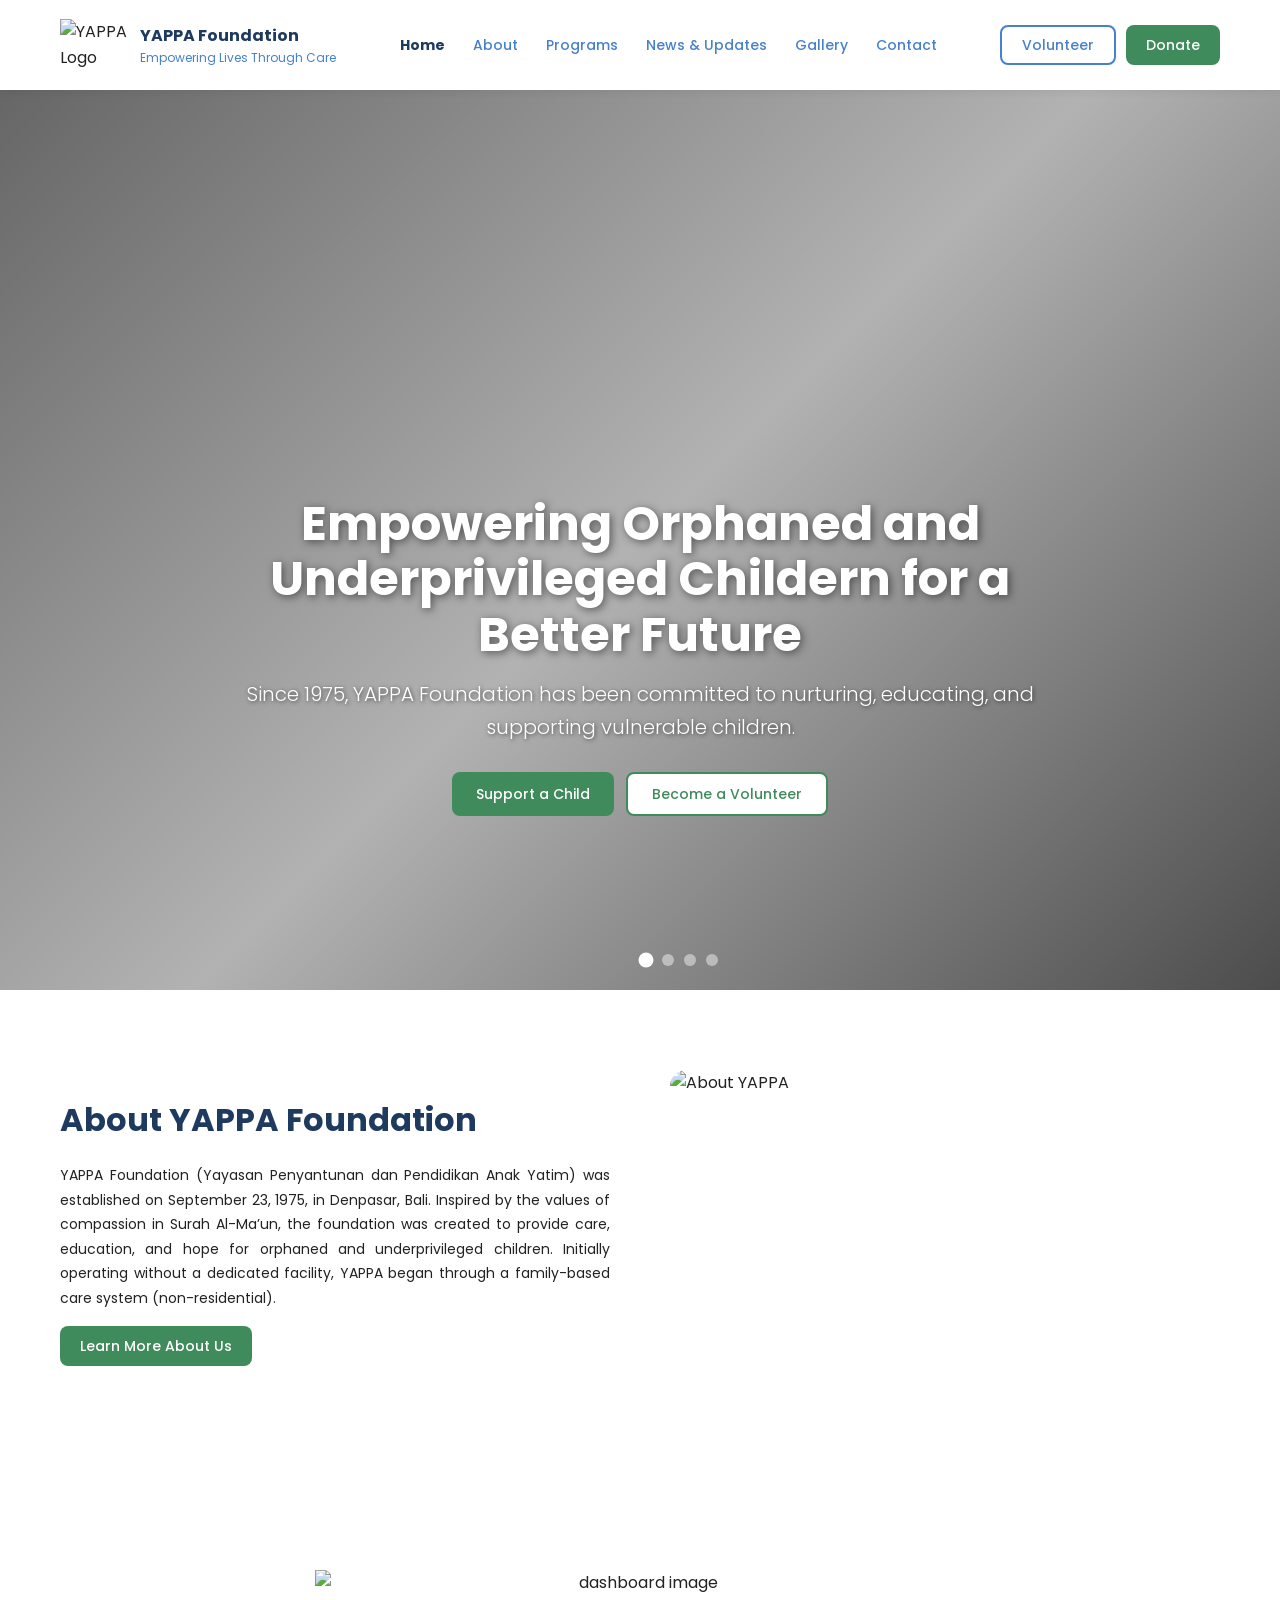
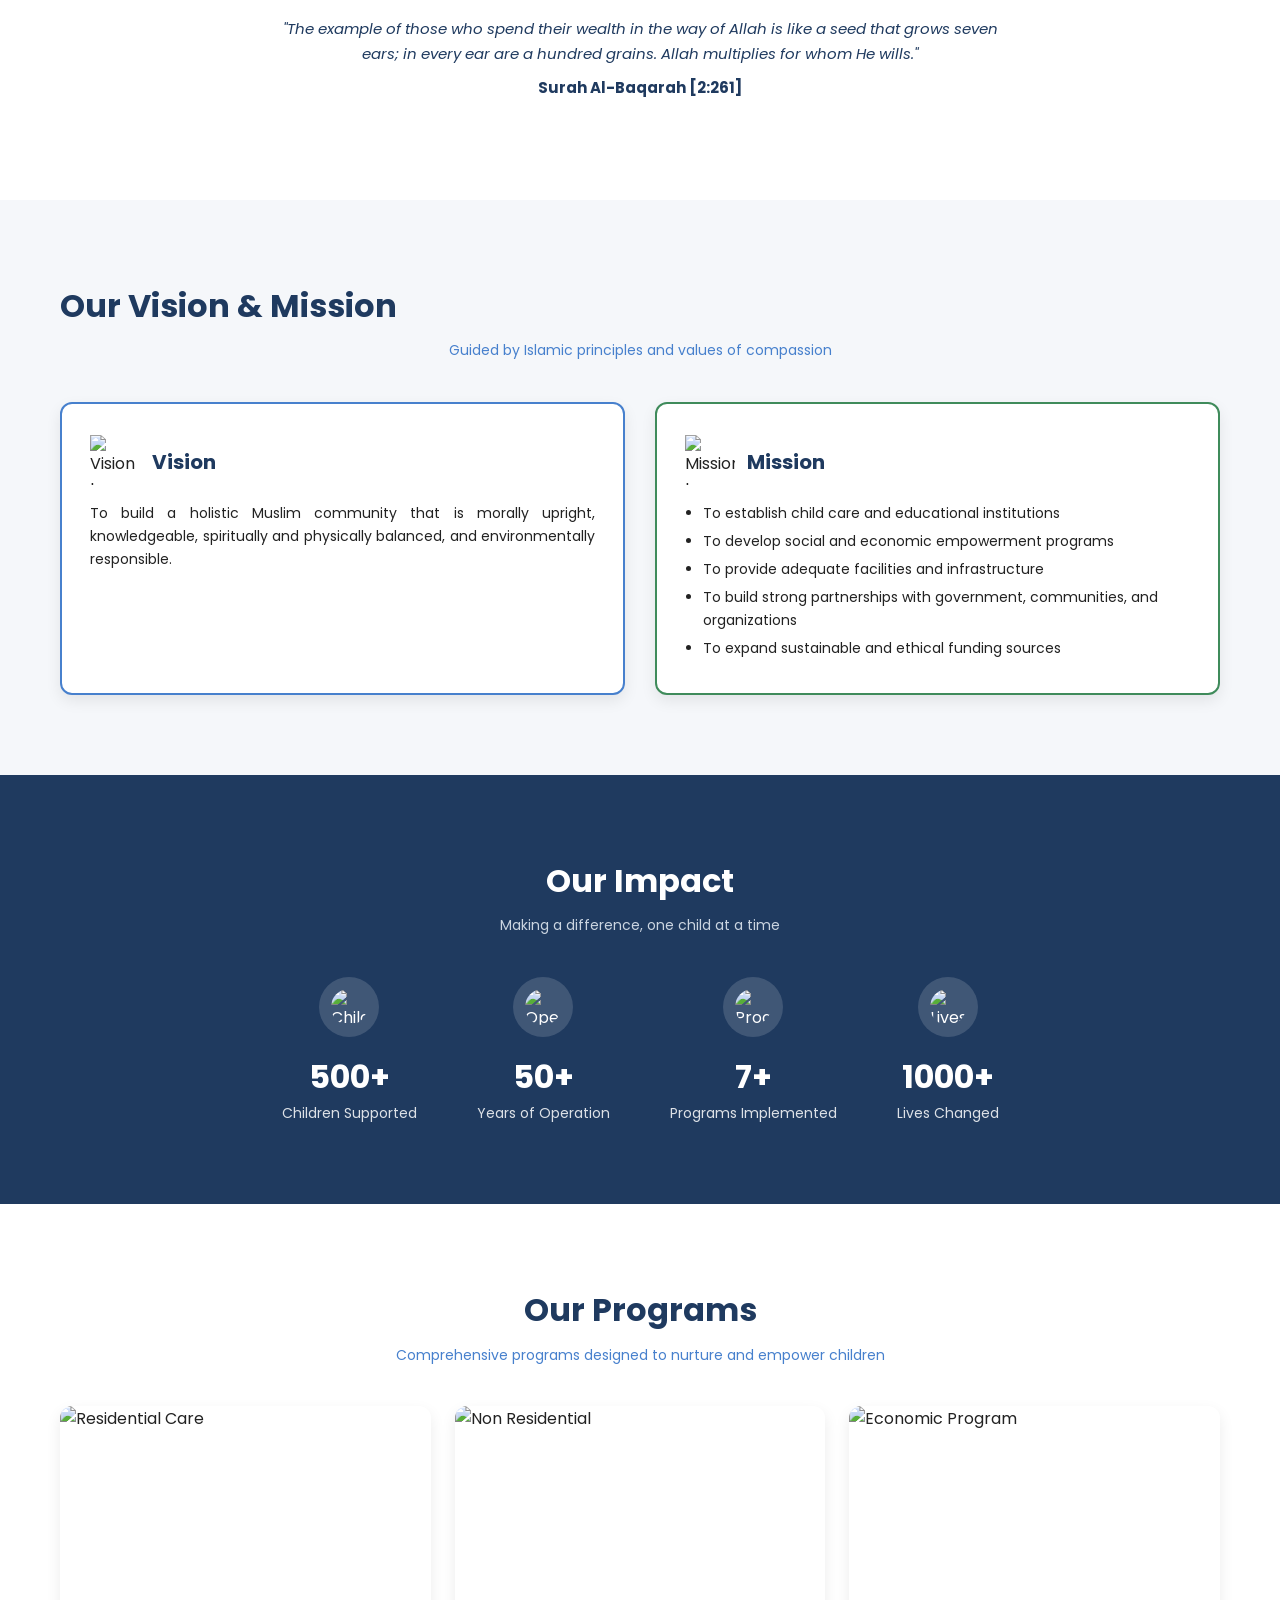
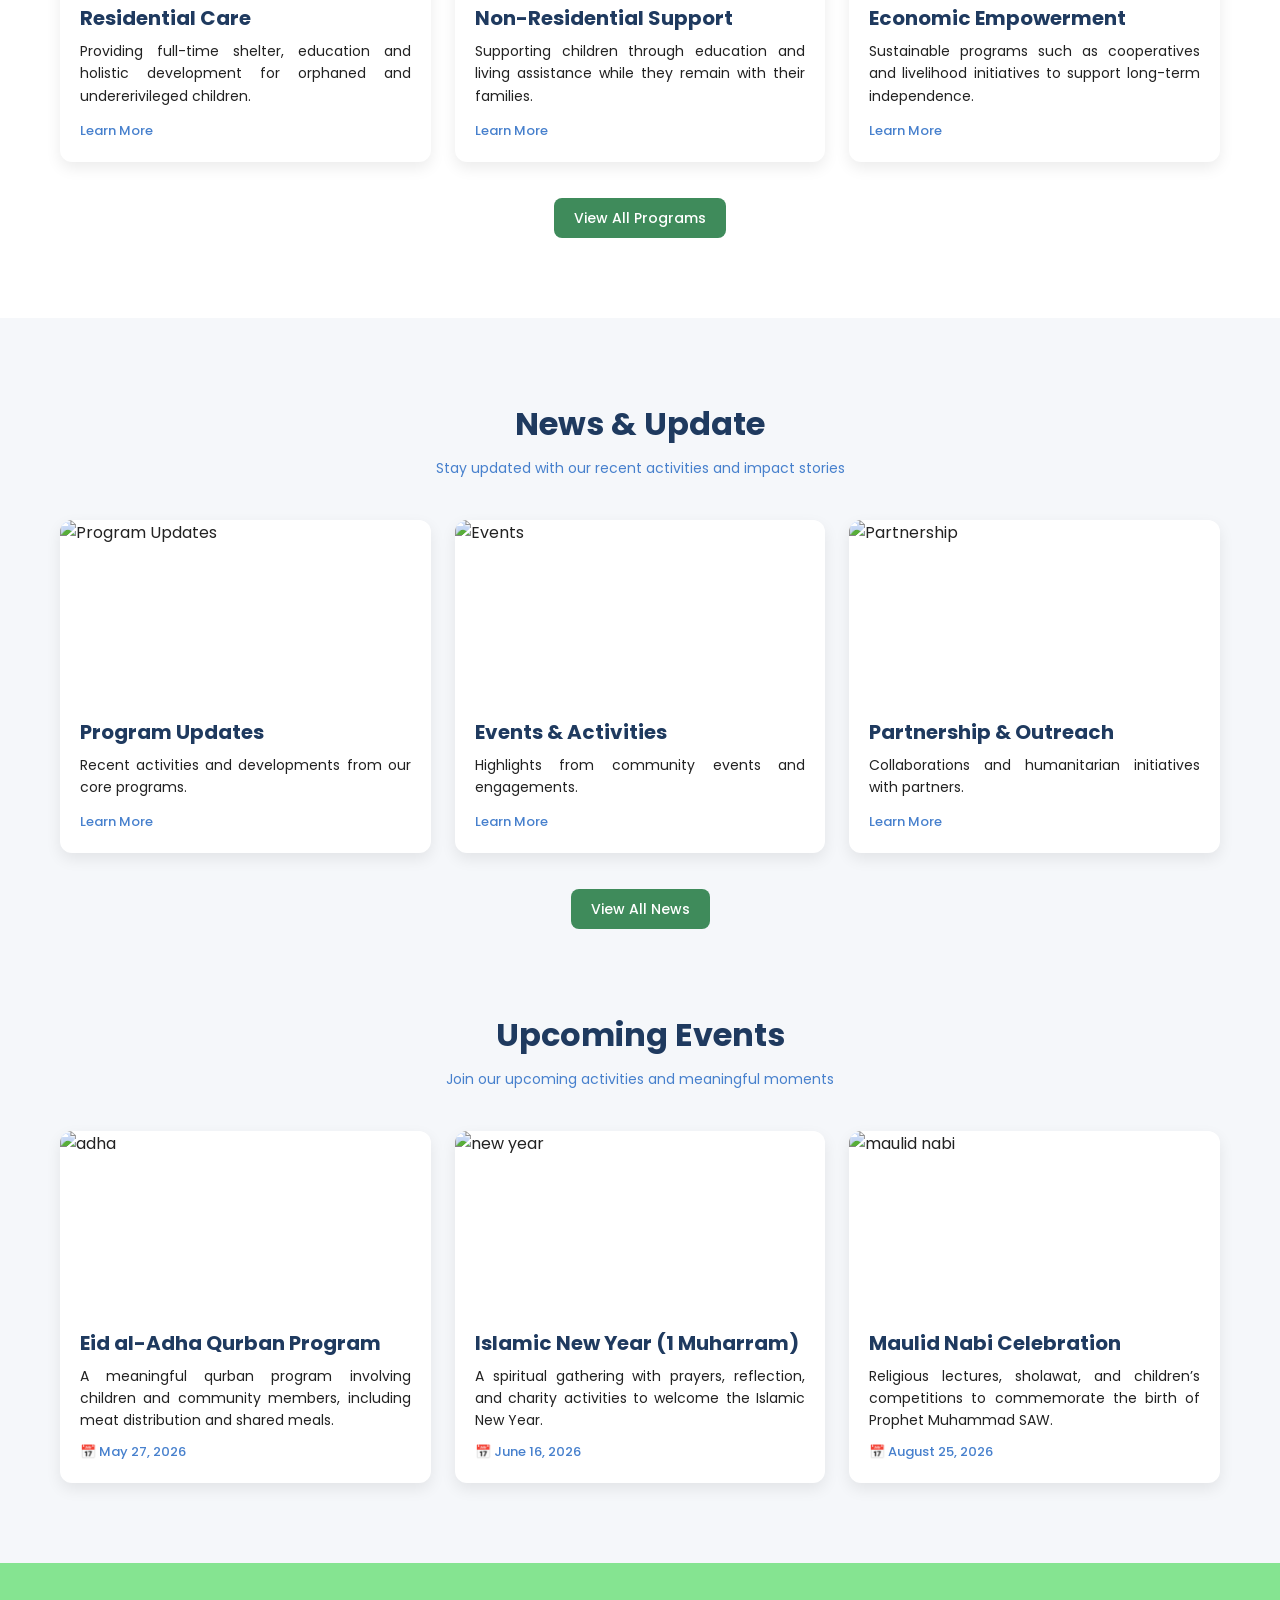
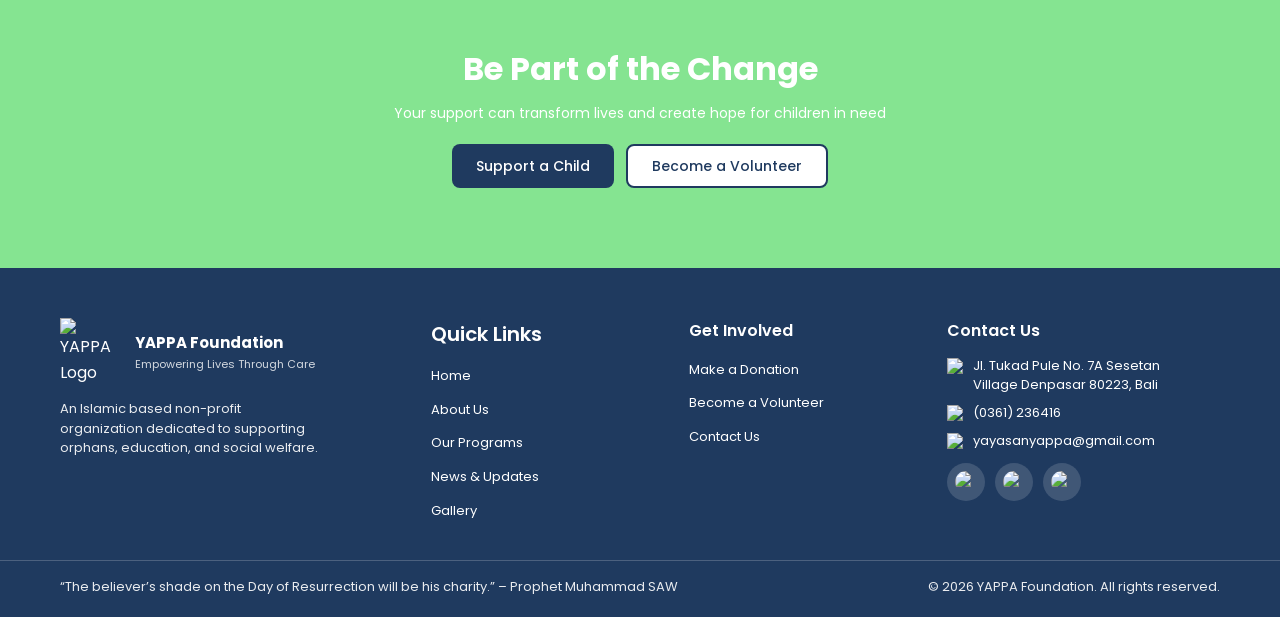
==== commit 0f6473de: "Update styles and index" ====
--- a/index.html
+++ b/index.html
@@ -46,7 +46,7 @@
     </header>
 
     <!-- hero utama halaman home -->
-    <section class="page-hero hero-about" >
+    <section class="hero-section-index">
       <div class="hero-slideshow">
         <div
           class="hero-slide active hero-tall" 
--- a/css/style.css
+++ b/css/style.css
@@ -1,37 +1,86 @@
-/* ========================================================
-   1. GLOBAL & RESET STYLES
-   ======================================================== */
-* {
+/* ============================================================
+   YAPPA FOUNDATION — style.css
+   Struktur: Reset → Variables → Base → Layout → Components →
+             Sections (per halaman) → Responsive
+   ============================================================ */
+
+
+/* ============================================================
+   1. RESET & BOX-SIZING
+   ============================================================ */
+*,
+*::before,
+*::after {
   margin: 0;
   padding: 0;
   box-sizing: border-box;
 }
 
+/* ============================================================
+   2. CSS VARIABLES
+   ============================================================ */
 :root {
-  --primary-blue: #1f3a5f;
-  --secondary-blue: #4780cd;
-  --green: #3f8b5b;
-  --light-green: #85e491;
-  --charcoal: #222222;
-  --white: #ffffff;
-  --light-grey: #f5f7fa;
-}
+  --primary-blue:    #1f3a5f;
+  --secondary-blue:  #4780cd;
+  --green:           #3f8b5b;
+  --light-green:     #85e491;
+  --charcoal:        #222222;
+  --white:           #ffffff;
+  --light-grey:      #f5f7fa;
+
+  --radius-sm:  8px;
+  --radius-md:  12px;
+  --radius-lg:  16px;
+  --radius-xl:  24px;
+
+  --shadow-sm:  0 2px 8px  rgba(0,0,0,.06);
+  --shadow-md:  0 6px 15px rgba(0,0,0,.08);
+  --shadow-lg:  0 10px 25px rgba(0,0,0,.10);
+
+  --transition: 0.25s ease;
+}
+
+/* ============================================================
+   3. BASE / GLOBAL
+   ============================================================ */
+html { scroll-behavior: smooth; }
 
 body {
   font-family: "Poppins", sans-serif;
   color: var(--charcoal);
   line-height: 1.6;
-  overflow-x: hidden; /* Mencegah bocor ke samping */
-}
-
-/* ========================================================
-   2. TYPOGRAPHY & REUSABLE COMPONENTS
-   ======================================================== */
-h1 { font-size: 42px; font-weight: 700; }
-h2 { font-size: 32px; font-weight: 700; color: var(--primary-blue); }
-h3 { font-size: 20px; font-weight: 600; }
-p { font-size: 14px; }
-
+  overflow-x: hidden;
+}
+
+button, input, textarea, select {
+  font-family: inherit;
+}
+
+button {
+  border: none;
+  outline: none;
+  background: none;
+  cursor: pointer;
+}
+
+img { max-width: 100%; display: block; }
+
+ul { list-style: none; }
+
+a { text-decoration: none; }
+
+/* ============================================================
+   4. TYPOGRAPHY SCALE
+   ============================================================ */
+h1 { font-size: 42px; }
+h2 { font-size: 32px; }
+h3 { font-size: 20px; }
+h4 { font-size: 16px; }
+p  { font-size: 14px; line-height: 1.6; }
+
+/* ============================================================
+   5. LAYOUT HELPERS
+   ============================================================ */
 .container {
   max-width: 1200px;
   width: 100%;
@@ -39,285 +88,1646 @@
   padding: 0 20px;
 }
 
-section { padding: 80px 0; }
+section {
+  padding-top: 80px;
+  padding-bottom: 80px;
+}
+
+.center {
+  text-align: center;
+  color: var(--primary-blue);
+  font-weight: 700;
+  margin-bottom: 20px;
+}
+
+.subtitle {
+  text-align: center;
+  color: var(--secondary-blue);
+  font-size: 14px;
+  margin-top: 8px;
+  margin-bottom: 40px;
+}
+
+.section-title { display: none; }
+
+/* ============================================================
+   6. BUTTONS
+   ============================================================ */
+.btn-primary,
+.btn-volunteer,
+.btn-outline {
+  display: inline-flex;
+  align-items: center;
+  justify-content: center;
+  padding: 10px 20px;
+  height: 40px;
+  border-radius: var(--radius-sm);
+  font-size: 14px;
+  font-weight: 500;
+  font-family: inherit;
+  cursor: pointer;
+  transition: opacity var(--transition);
+  border: none;
+  text-decoration: none;
+}
 
 .btn-primary {
   background: var(--green);
   color: var(--white);
-  padding: 10px 22px;
-  border-radius: 8px;
-  text-decoration: none;
-  font-weight: 500;
-  display: inline-flex;
-  align-items: center;
-  transition: 0.3s;
-}
+}
+.btn-primary:hover { opacity: 0.88; }
 
 .btn-volunteer {
   border: 2px solid var(--secondary-blue);
   color: var(--secondary-blue);
-  padding: 8px 20px;
-  border-radius: 8px;
-  font-weight: 500;
+  background: transparent;
+}
+.btn-volunteer:hover { background: rgba(71,128,205,.08); }
+
+.btn-outline {
+  border: 2px solid var(--green);
+  color: var(--green);
+  background: var(--white);
+}
+.btn-outline:hover { background: rgba(63,139,91,.08); }
+
+.btn-submit {
+  width: 100%;
+  padding: 14px;
+  background: var(--green);
+  color: var(--white);
+  border: none;
+  border-radius: var(--radius-sm);
+  margin-top: 20px;
+  font-weight: 600;
   cursor: pointer;
-  transition: 0.3s;
-}
-
-/* ========================================================
-   3. HEADER & NAVBAR (DESKTOP)
-   ======================================================== */
+  transition: opacity var(--transition);
+}
+.btn-submit:hover { opacity: 0.88; }
+
+/* ============================================================
+   7. NAVBAR
+   ============================================================ */
 header {
   background: var(--white);
   position: sticky;
   top: 0;
   z-index: 1000;
-  box-shadow: 0 2px 10px rgba(0,0,0,0.05);
+  box-shadow: var(--shadow-sm);
 }
 
 .navbar {
   display: flex;
+  align-items: center;
   justify-content: space-between;
-  align-items: center;
   height: 90px;
-}
-
+  gap: 20px;
+}
+
+/* Logo */
 .logo {
   display: flex;
   align-items: center;
-  gap: 12px;
-}
-
-.logo img { width: 65px; }
-
-.logo-text strong { display: block; color: var(--primary-blue); font-size: 16px; }
-
+  gap: 10px;
+  flex-shrink: 0;
+}
+.logo img { width: 70px; }
+.logo-text { display: flex; flex-direction: column; }
+.logo-text strong { color: var(--primary-blue); font-size: 16px; }
+.logo-text span   { font-size: 12px; color: var(--secondary-blue); }
+
+/* Nav links */
 .nav-links {
   display: flex;
-  gap: 25px;
-  list-style: none;
-}
-
+  gap: 28px;
+}
 .nav-links a {
-  text-decoration: none;
   color: var(--secondary-blue);
   font-weight: 500;
-  transition: 0.2s;
-}
-
-.nav-links a.active, .nav-links a:hover { color: var(--primary-blue); }
-
-.nav-btns { display: flex; gap: 15px; }
-
-/* Hamburger Icon (Hidden on Desktop) */
+  font-size: 14px;
+  transition: color var(--transition);
+  white-space: nowrap;
+}
+.nav-links a:hover { color: var(--primary-blue); }
+.nav-links a.active { color: var(--primary-blue); font-weight: 700; }
+
+/* Nav buttons */
+.nav-btns {
+  display: flex;
+  gap: 10px;
+  flex-shrink: 0;
+}
+.nav-btns a { text-decoration: none; }
+
+/* Hamburger — hidden desktop */
 .hamburger {
   display: none;
+  flex-direction: column;
+  gap: 5px;
   cursor: pointer;
-}
-
+  padding: 4px;
+  z-index: 1100;
+}
 .hamburger .bar {
   display: block;
   width: 25px;
   height: 3px;
-  margin: 5px auto;
-  background-color: var(--primary-blue);
-  transition: 0.3s;
+  background: var(--primary-blue);
   border-radius: 3px;
-}
-
-/* ========================================================
-   4. HERO SECTIONS (GLOBAL)
-   ======================================================== */
+  transition: all 0.35s ease;
+}
+/* X animasi saat aktif */
+.hamburger.active .bar:nth-child(1) { transform: translateY(8px) rotate(45deg); }
+.hamburger.active .bar:nth-child(2) { opacity: 0; transform: scaleX(0); }
+.hamburger.active .bar:nth-child(3) { transform: translateY(-8px) rotate(-45deg); }
+
+/* ============================================================
+   8. HERO — PAGE HERO (semua halaman selain index)
+   ============================================================ */
+
+/* Page hero standar — dipakai about, contact, programs, gallery, dll */
 .page-hero {
-  min-height: 45vh;
+  min-height: 60vh;
   display: flex;
   align-items: center;
   justify-content: center;
   text-align: center;
-  color: white;
+  color: var(--white);
   background-size: cover;
   background-position: center;
+  padding: 100px 20px 60px;
   position: relative;
 }
-
+.page-hero::before {
+  content: "";
+  position: absolute;
+  inset: 0;
+  background: rgba(31,58,95,.55);
+}
+.page-hero .container {
+  position: relative;
+  z-index: 1;
+  margin-top: 0 !important;
+}
+.page-hero h1 {
+  max-width: 900px;
+  margin: 0 auto 12px;
+  line-height: 1.2;
+  text-shadow: 0 3px 10px rgba(0,0,0,.5);
+}
+.page-hero .hero-subtext {
+  font-size: 18px;
+  font-weight: 400;
+  max-width: 750px;
+  margin: 0 auto;
+  line-height: 1.6;
+  text-shadow: 0 2px 6px rgba(0,0,0,.5);
+}
+
+/* ============================================================
+   KHUSUS INDEX — .hero-section-index
+   Ganti <section class="page-hero hero-about"> di index.html
+   menjadi <section class="hero-section-index">
+   ============================================================ */
+.hero-section-index {
+  display: block;
+  padding: 0;
+  margin: 0;
+  width: 100%;
+  height: 100vh;
+  overflow: hidden;
+  position: relative;
+}
+
+/* Fallback: jika index.html belum diubah, gunakan :has() */
+.page-hero:has(.hero-slideshow) {
+  display: block;
+  padding: 0;
+  min-height: 100vh;
+  height: 100vh;
+  overflow: hidden;
+}
+.page-hero:has(.hero-slideshow)::before { display: none; }
+.page-hero .hero-slideshow {
+  position: absolute;
+  inset: 0;
+  width: 100%;
+  height: 100%;
+}
+
+/* ============================================================
+   9. HERO — INDEX SLIDESHOW
+   ============================================================ */
+.hero-slideshow {
+  position: relative;
+  width: 100%;
+  height: 100vh;
+  overflow: hidden;
+}
+.hero-slide {
+  position: absolute;
+  inset: 0;
+  background-size: cover;
+  background-position: center;
+  opacity: 0;
+  transition: opacity 1s ease-in-out;
+  pointer-events: none;
+}
+.hero-slide.active {
+  opacity: 1;
+  pointer-events: auto;
+}
 .hero-overlay {
   position: absolute;
   inset: 0;
-  background: rgba(0,0,0,0.5);
-}
-
-.hero-content { position: relative; z-index: 2; width: 100%; }
-
-.hero-content h1 { line-height: 1.2; margin-bottom: 15px; text-shadow: 0 2px 10px rgba(0,0,0,0.3); }
-
-.hero-subtext { font-size: 18px; max-width: 800px; margin: 0 auto 30px; font-weight: 300; }
-
-.hero-buttons { display: flex; gap: 15px; justify-content: center; }
-
-/* ========================================================
-   5. SECTIONS STYLES (ABOUT, VISION, IMPACT, CARDS)
-   ======================================================== */
-/* About Section */
+  background: linear-gradient(135deg,rgba(0,0,0,.6) 0%,rgba(0,0,0,.3) 50%,rgba(0,0,0,.7) 100%);
+}
+.hero-container {
+  position: relative;
+  height: 100%;
+  display: flex;
+  align-items: center;
+  justify-content: center;
+  text-align: center;
+  color: var(--white);
+  z-index: 2;
+  max-width: 1200px;
+  margin: 0 auto;
+  padding: 0 20px;
+}
+.hero-content {
+  max-width: 900px;
+  animation: fadeInUp .9s ease-out both;
+}
+.hero-content h1 {
+  font-size: clamp(1.8rem, 4vw, 3rem);
+  font-weight: 700;
+  line-height: 1.15;
+  margin-bottom: 16px;
+  text-shadow: 2px 2px 8px rgba(0,0,0,.5);
+}
+.hero-subtext {
+  font-size: clamp(1rem, 2vw, 1.25rem);
+  font-weight: 300;
+  line-height: 1.65;
+  text-shadow: 1px 1px 4px rgba(0,0,0,.6);
+  margin-bottom: 28px;
+}
+.hero-buttons {
+  display: flex;
+  gap: 12px;
+  justify-content: center;
+  flex-wrap: wrap;
+}
+.hero-buttons a,
+.hero-buttons button {
+  padding: 12px 24px;
+  height: 44px;
+  border-radius: var(--radius-sm);
+  font-size: 14px;
+  font-weight: 500;
+  font-family: inherit;
+  cursor: pointer;
+}
+/* Dots */
+.hero-dots {
+  position: absolute;
+  bottom: 24px;
+  left: 50%;
+  transform: translateX(-50%);
+  display: flex;
+  gap: 10px;
+  z-index: 10;
+}
+.hero-dots .dot {
+  width: 12px;
+  height: 12px;
+  border-radius: 50%;
+  background: rgba(255,255,255,.45);
+  cursor: pointer;
+  transition: all var(--transition);
+}
+.hero-dots .dot.active,
+.hero-dots .dot:hover {
+  background: var(--white);
+  transform: scale(1.25);
+}
+
+@keyframes fadeInUp {
+  from { opacity: 0; transform: translateY(40px); }
+  to   { opacity: 1; transform: translateY(0); }
+}
+
+/* ============================================================
+   10. SECTION — INDEX: ABOUT SNIPPET
+   ============================================================ */
 .about .container {
   display: flex;
   align-items: center;
   gap: 60px;
 }
-
 .about-text { flex: 1; }
-.about-img { flex: 1; text-align: right; }
-.about-img img { width: 100%; border-radius: 16px; }
-
-/* Ayat Section */
-.ayat-section { text-align: center; }
+.about-text h2 { color: var(--primary-blue); margin-bottom: 16px; }
+.about-text p  { text-align: justify; margin-bottom: 20px; }
+.about-img { flex: 1; }
+.about-img img {
+  width: 100%;
+  height: 320px;
+  object-fit: cover;
+  border-radius: var(--radius-lg);
+}
+
+/* ============================================================
+   11. SECTION — INDEX: AYAT / QUOTE
+   ============================================================ */
+.ayat-section { text-align: center; padding: 20px 0; }
+.ayat-img {
+  display: flex;
+  justify-content: center;
+  overflow: hidden;
+}
 .ayat-img img {
   max-width: 650px;
   width: 100%;
-  margin-bottom: 25px;
-  position: relative;
-  left: 165px; /* Ini yang bikin masalah di HP (Akan diperbaiki di responsive) */
-}
-
-.translation { font-style: italic; color: var(--primary-blue); max-width: 750px; margin: 0 auto; }
-
-/* Cards Layout (News, Programs, Upcoming) */
-.cards { display: flex; gap: 25px; margin-top: 40px; }
+  height: auto;
+  margin: 0 auto 20px;
+}
+.translation {
+  max-width: 750px;
+  margin: 0 auto;
+  font-size: 15px;
+  font-style: italic;
+  color: var(--primary-blue);
+  line-height: 1.7;
+  text-align: center;
+}
+.translation strong { display: block; margin-top: 8px; font-style: normal; font-weight: 700; }
+
+/* ============================================================
+   12. SECTION — INDEX: VISION & MISSION
+   ============================================================ */
+.vision { background: var(--light-grey); }
+.vision h2 { color: var(--primary-blue); font-weight: 700; margin-bottom: 8px; }
+.vision-box { display: flex; gap: 30px; margin-top: 40px; }
+
 .card {
   flex: 1;
-  background: white;
-  border-radius: 12px;
+  background: var(--white);
+  padding: 28px;
+  border-radius: var(--radius-md);
+  box-shadow: var(--shadow-md);
+}
+.card-header {
+  display: flex;
+  align-items: center;
+  gap: 12px;
+  margin-bottom: 14px;
+}
+.card-header img { width: 50px; height: 50px; object-fit: contain; }
+.card h3 { color: var(--primary-blue); margin-bottom: 10px; }
+
+.vision-card { border: 2px solid var(--secondary-blue); }
+.mission-card { border: 2px solid var(--green); }
+.mission-card ul { padding-left: 18px; list-style: disc; }
+.mission-card li, .card-text { font-size: 14px; line-height: 1.65; }
+
+/* ============================================================
+   13. SECTION — INDEX: IMPACT NUMBERS
+   ============================================================ */
+.impact {
+  background: var(--primary-blue);
+  color: var(--white);
+  text-align: center;
+}
+.impact h2 { margin-bottom: 8px; }
+.impact .subtitle { color: #cbd5e1; }
+.impact-box {
+  display: flex;
+  justify-content: center;
+  gap: 60px;
+  margin-top: 40px;
+  flex-wrap: wrap;
+}
+.impact .item { text-align: center; }
+.impact .item img {
+  width: 60px; height: 60px;
+  background: rgba(255,255,255,.15);
+  padding: 12px;
+  border-radius: 50%;
+  margin: 0 auto 14px;
+}
+.impact .item h3 { font-size: 2rem; font-weight: 700; }
+.impact .item p  { font-weight: 400; color: rgba(255,255,255,.85); }
+
+/* ============================================================
+   14. SECTION — INDEX: PROGRAMS & NEWS CARDS
+   ============================================================ */
+.programs h2, .news h2 {
+  text-align: center;
+  color: var(--primary-blue);
+  font-weight: 700;
+  margin-bottom: 8px;
+}
+.news { background: var(--light-grey); }
+
+.cards {
+  display: grid;
+  grid-template-columns: repeat(3, 1fr);
+  gap: 24px;
+  margin-top: 30px;
+}
+.cards .card {
+  padding: 0;
   overflow: hidden;
-  box-shadow: 0 4px 15px rgba(0,0,0,0.05);
-  transition: 0.3s;
-}
-.card:hover { transform: translateY(-5px); }
-.card img { width: 100%; height: 200px; object-fit: cover; }
+  transition: transform var(--transition), box-shadow var(--transition);
+}
+.cards .card:hover {
+  transform: translateY(-5px);
+  box-shadow: var(--shadow-lg);
+}
+.cards .card img {
+  width: 100%;
+  height: 180px;
+  object-fit: cover;
+  display: block;
+}
+.cards .card h3 { margin: 16px 20px 6px; color: var(--primary-blue); }
+.cards .card p  { margin: 0 20px 10px; text-align: justify; }
+.cards .card a  {
+  display: inline-block;
+  margin: 0 20px 20px;
+  color: var(--secondary-blue);
+  font-weight: 500;
+  font-size: 13px;
+}
+
+.center-btn { text-align: center; margin-top: 36px; }
+
+/* ============================================================
+   15. SECTION — INDEX: UPCOMING EVENTS
+   ============================================================ */
+.upcoming { background: var(--light-grey); padding-top: 0; }
+.upcoming h2 { text-align: center; color: var(--primary-blue); font-weight: 700; margin-bottom: 8px; }
+.event-date { display: block; margin: 0 20px 20px; font-size: 13px; color: var(--secondary-blue); font-weight: 500; }
+
+/* ============================================================
+   16. SECTION — CTA
+   ============================================================ */
+.cta {
+  background: var(--light-green);
+  text-align: center;
+}
+.cta h2 { color: var(--white); margin-bottom: 8px; }
+.cta p  { color: var(--white); margin-bottom: 20px; }
+.cta .btn-primary  { background: var(--primary-blue) !important; color: var(--white) !important; }
+.cta .btn-outline  { background: var(--white); color: var(--primary-blue); border-color: var(--primary-blue); }
+
+/* ============================================================
+   17. FOOTER
+   ============================================================ */
+.footer { background: var(--primary-blue); color: var(--white); }
+
+.footer-container {
+  display: grid;
+  grid-template-columns: 1.5fr 1fr 1fr 1.2fr;
+  gap: 30px;
+  padding: 50px 20px 30px;
+}
+.footer-col { max-width: 260px; }
+.footer h3, .footer h4 { font-weight: 600; margin-bottom: 12px; }
+.footer p  { font-size: 13px; line-height: 1.5; opacity: .9; margin-bottom: 4px; }
+
+.footer-col ul li { margin-bottom: 8px; }
+.footer-col ul li a {
+  color: var(--white);
+  font-size: 13px;
+  transition: color var(--transition), padding-left var(--transition);
+}
+.footer-col ul li a:hover { color: var(--light-green); padding-left: 4px; }
+.footer-col ul li a.active { color: var(--light-green); font-weight: 600; }
+.footer-col ul li button {
+  color: var(--white); font-size: 13px;
+  transition: color var(--transition), padding-left var(--transition);
+}
+.footer-col ul li button:hover { color: var(--light-green); padding-left: 4px; }
+
+/* Footer brand */
+.footer-brand .footer-logo {
+  display: flex;
+  align-items: center;
+  gap: 10px;
+  margin-bottom: 14px;
+}
+.footer-brand img { width: 65px; }
+.footer-logo-text strong { font-size: 15px; }
+.footer-logo-text span  { display: block; font-size: 11px; opacity: .8; }
+
+/* Contact list */
+.contact-list li {
+  display: flex;
+  align-items: flex-start;
+  gap: 8px;
+  font-size: 13px;
+  line-height: 1.5;
+  margin-bottom: 8px;
+}
+.contact-list img { width: 18px; height: 18px; object-fit: contain; margin-top: 2px; flex-shrink: 0; }
+
+/* Social icons */
+.footer-social { display: flex; gap: 10px; margin-top: 12px; }
+.footer-social img {
+  width: 38px; height: 38px;
+  padding: 8px;
+  border-radius: 50%;
+  background: rgba(255,255,255,.15);
+  object-fit: contain;
+  transition: background var(--transition), transform var(--transition);
+}
+.footer-social img:hover { background: rgba(255,255,255,.28); transform: scale(1.08); }
+
+/* Divider & Bottom */
+.footer-divider { height: 1px; background: rgba(255,255,255,.2); margin: 0; }
+.footer-bottom {
+  display: flex;
+  justify-content: space-between;
+  align-items: center;
+  padding: 16px 20px;
+  max-width: 1200px;
+  margin: 0 auto;
+  font-size: 12px;
+  flex-wrap: wrap;
+  gap: 8px;
+}
+
+/* ============================================================
+   18. MODAL — VOLUNTEER
+   ============================================================ */
+.modal {
+  position: fixed;
+  z-index: 9999;
+  inset: 0;
+  background: rgba(0,0,0,.55);
+  display: flex;
+  justify-content: center;
+  align-items: center;
+  padding: 30px 16px;
+  overflow-y: auto;
+  opacity: 0;
+  visibility: hidden;
+  pointer-events: none;
+  transition: opacity .3s ease, visibility .3s ease;
+}
+.modal.show {
+  opacity: 1;
+  visibility: visible;
+  pointer-events: auto;
+}
+.modal-content {
+  background: var(--white);
+  width: 760px;
+  max-width: 95%;
+  max-height: calc(100vh - 60px);
+  overflow-y: auto;
+  border-radius: var(--radius-md);
+  padding: 32px;
+  position: relative;
+  transform: translateY(20px);
+  transition: transform .3s ease;
+}
+.modal.show .modal-content { transform: translateY(0); }
+.close-btn {
+  position: absolute;
+  top: 14px; right: 18px;
+  font-size: 22px;
+  cursor: pointer;
+  color: var(--charcoal);
+  display: block;
+}
+.modal-header { text-align: center; margin-bottom: 18px; }
+.modal-header img { width: 60px; margin: 0 auto 8px; }
+.modal-title {
+  background: #7edc92;
+  padding: 14px;
+  font-weight: 600;
+  color: var(--white);
+  border-radius: var(--radius-sm);
+  margin-bottom: 20px;
+}
+.volunteer-form input,
+.volunteer-form textarea {
+  width: 100%;
+  padding: 10px 12px;
+  margin-bottom: 12px;
+  border-radius: var(--radius-sm);
+  border: 1px solid #d1d5db;
+  font-size: 14px;
+  transition: border-color var(--transition);
+}
+.volunteer-form input:focus,
+.volunteer-form textarea:focus { outline: none; border-color: var(--secondary-blue); }
+.volunteer-form .form-row { display: flex; gap: 10px; }
+.volunteer-form .form-row input { flex: 1; }
+.volunteer-form textarea { resize: vertical; height: 90px; }
+
+/* ============================================================
+   19. POPUP — SUCCESS (volunteer & donation)
+   ============================================================ */
+.registrationPopup,
+.donation-popup {
+  position: fixed;
+  inset: 0;
+  background: rgba(0,0,0,.55);
+  display: none;
+  justify-content: center;
+  align-items: center;
+  z-index: 9999;
+}
+.donation-popup.show { display: flex; }
+
+.Registration-popup-box,
+.donation-popup-box {
+  background: var(--white);
+  padding: 40px 32px;
+  border-radius: var(--radius-xl);
+  text-align: center;
+  width: 90%;
+  max-width: 440px;
+  box-shadow: var(--shadow-lg);
+  animation: popupFade .3s ease;
+}
+.donation-logo { width: 90px; margin: 0 auto 20px; }
+.success-icon {
+  width: 58px; height: 58px;
+  background: rgba(34,197,94,.12);
+  border-radius: 50%;
+  display: flex;
+  align-items: center;
+  justify-content: center;
+  font-size: 28px;
+  color: #22c55e;
+  margin: 0 auto 18px;
+}
+.Registration-popup-box h2,
+.donation-popup-box h2 { font-size: 20px; margin-bottom: 12px; color: var(--charcoal); }
+.Registration-popup-box p,
+.donation-popup-box p  { font-size: 14px; color: #555; line-height: 1.65; margin-bottom: 22px; }
+
+@keyframes popupFade {
+  from { transform: scale(.85); opacity: 0; }
+  to   { transform: scale(1);   opacity: 1; }
+}
+
+/* ============================================================
+   20. ABOUT PAGE — SPECIFIC SECTIONS
+   ============================================================ */
+
+/* About Story */
+.about-section { padding: 80px 0; background: var(--white); }
+.about-wrapper {
+  display: flex;
+  justify-content: space-between;
+  align-items: flex-start;
+  gap: 60px;
+}
+.about-text { flex: 1; max-width: 550px; }
+.about-text h2 { color: var(--primary-blue); margin-bottom: 18px; }
+.about-text p  { text-align: justify; margin-bottom: 16px; line-height: 1.75; }
+
+.about-images {
+  flex: 1;
+  display: flex;
+  flex-direction: column;
+}
+.about-images img {
+  width: 100%;
+  max-width: 420px;
+  height: 220px;
+  object-fit: cover;
+  align-self: flex-end;
+}
+.about-images img:first-child { border-radius: var(--radius-lg) var(--radius-lg) 0 0; }
+.about-images img:last-child  { border-radius: 0 0 var(--radius-lg) var(--radius-lg); }
+
+/* Journey Timeline */
+.journey-section { background: var(--white); padding-bottom: 60px; }
+.timeline { display: flex; flex-direction: column; gap: 28px; max-width: 800px; margin: 0 auto; }
+.timeline-item { display: flex; align-items: center; gap: 20px; }
+.timeline-item p { font-size: 14px; line-height: 1.7; }
+.circle {
+  width: 68px; height: 68px;
+  background: var(--primary-blue);
+  color: var(--light-green);
+  border-radius: 50%;
+  display: flex;
+  align-items: center;
+  justify-content: center;
+  font-weight: 600;
+  font-size: 14px;
+  flex-shrink: 0;
+}
+
+/* Vision & Mission (About page) */
+.vision-section { background: var(--light-grey); padding: 80px 0; }
+.vision-wrapper { display: flex; gap: 30px; }
+.vision-card, .mission-card {
+  flex: 1;
+  background: var(--white);
+  padding: 28px;
+  border-radius: var(--radius-md);
+}
+.vision-card { border: 2px solid var(--secondary-blue); }
+.mission-card { border: 2px solid var(--green); }
+.vision-card h3, .mission-card h3 { color: var(--primary-blue); margin: 14px 0 10px; }
+.vision-card img, .mission-card img { width: 50px; height: 50px; object-fit: contain; }
+.vision-card p { font-size: 14px; line-height: 1.65; text-align: justify; }
+.mission-card ul { padding-left: 18px; list-style: disc; }
+.mission-card li { font-size: 14px; line-height: 1.65; margin-bottom: 5px; }
+
+/* Goals */
+.goals-section { background: var(--light-grey); padding: 80px 0; }
+.goals-grid {
+  display: grid;
+  grid-template-columns: repeat(2, 1fr);
+  gap: 22px;
+  max-width: 900px;
+  margin: 0 auto;
+}
+.goal-card {
+  background: var(--white);
+  padding: 22px 26px;
+  border-radius: var(--radius-md);
+  border: 1px solid #e5e7eb;
+  transition: all var(--transition);
+}
+.goal-card h4 { color: var(--primary-blue); margin-bottom: 8px; }
+.goal-card:hover {
+  transform: translateY(-3px);
+  box-shadow: var(--shadow-md);
+  background: rgba(133,228,145,.12);
+  border-color: var(--green);
+}
+.goal-card:hover h4 { color: var(--green); }
+.goals-grid .goal-card:last-child { grid-column: span 2; max-width: 430px; margin: 0 auto; }
+
+/* Leadership */
+.leadership-section { background: var(--white); padding: 80px 0; }
+.leadership-grid {
+  display: grid;
+  grid-template-columns: repeat(3, 1fr);
+  gap: 22px;
+}
+.leader-card {
+  background: var(--light-grey);
+  padding: 26px;
+  border-radius: 14px;
+  text-align: center;
+  border: 1px solid #e5e7eb;
+  transition: all var(--transition);
+}
+.icon-box {
+  width: 65px; height: 65px;
+  margin: 0 auto 14px;
+  background: rgba(71,128,205,.1);
+  border-radius: 50%;
+  display: flex;
+  align-items: center;
+  justify-content: center;
+}
+.icon-box img { width: 65px; height: 65px; }
+.leader-card h4 { color: var(--primary-blue); margin-bottom: 8px; }
+.leader-card p  { font-size: 14px; color: var(--charcoal); }
+.leader-card:hover {
+  transform: translateY(-4px);
+  background: var(--secondary-blue);
+  border-color: var(--secondary-blue);
+}
+.leader-card:hover h4,
+.leader-card:hover p { color: var(--white) !important; }
+.leader-card:hover .icon-box { background: rgba(255,255,255,.22); }
+.leader-card:hover .icon-box img { filter: brightness(0) invert(1); }
+
+/* Org chart */
+.org-section { background: var(--light-grey); padding: 0 0 80px; }
+.org-image { display: flex; justify-content: center; }
+.org-image img { width: 100%; height: auto; }
+.org-section .container { max-width: 100%; padding: 0; }
+
+/* ============================================================
+   21. CONTACT PAGE
+   ============================================================ */
+
+/* Intro Social */
+.contact-intro-social { padding: 90px 0; background: #f8fbff; }
+.contact-intro-grid {
+  display: grid;
+  grid-template-columns: 1fr 1.15fr;
+  gap: 50px;
+  align-items: center;
+}
+.contact-intro-text .section-label {
+  display: inline-block;
+  margin-bottom: 14px;
+  padding: 7px 18px;
+  border-radius: 30px;
+  background: rgba(31,78,121,.1);
+  color: #1f4e79;
+  font-size: 14px;
+  font-weight: 600;
+}
+.contact-intro-text h2 { font-size: 34px; line-height: 1.25; color: #102a43; margin-bottom: 18px; }
+.contact-intro-text p  { font-size: 15px; color: #5f6c7b; line-height: 1.8; margin-bottom: 16px; }
+
+.contact-social-images {
+  display: grid;
+  grid-template-columns: 1.1fr 0.9fr;
+  gap: 16px;
+  min-height: 430px;
+}
+.social-image-small-grid { display: grid; gap: 16px; }
+
+.social-image-card {
+  position: relative;
+  display: block;
+  overflow: hidden;
+  border-radius: var(--radius-xl);
+  min-height: 205px;
+  box-shadow: 0 18px 40px rgba(15,23,42,.15);
+}
+.social-image-large { min-height: 430px; }
+.social-image-card img,
+.social-image-card video {
+  width: 100%; height: 100%;
+  object-fit: cover;
+  display: block;
+  transition: transform .5s ease;
+}
+.social-image-card:hover img,
+.social-image-card:hover video { transform: scale(1.07); }
+.social-image-overlay {
+  position: absolute;
+  inset: 0;
+  display: flex;
+  flex-direction: column;
+  justify-content: flex-end;
+  padding: 22px;
+  background: linear-gradient(to top, rgba(0,0,0,.7), rgba(0,0,0,.05));
+  color: var(--white);
+}
+.social-image-overlay span { font-size: 12px; font-weight: 600; letter-spacing: .5px; text-transform: uppercase; margin-bottom: 5px; }
+.social-image-overlay h3  { margin: 0; font-size: 19px; line-height: 1.3; }
+
+/* Contact Info Cards */
+.contact-section { background: var(--white); padding: 80px 0; }
+.contact-grid {
+  display: grid;
+  grid-template-columns: repeat(4, 1fr);
+  gap: 22px;
+}
+.contact-card {
+  background: var(--light-grey);
+  border-radius: var(--radius-lg);
+  border: 1px solid rgba(31,58,95,.1);
+  box-shadow: var(--shadow-sm);
+  display: flex;
+  flex-direction: column;
+  align-items: center;
+  text-align: center;
+  padding: 32px 22px;
+  gap: 8px;
+  aspect-ratio: 1 / 1;
+  transition: all var(--transition);
+}
+.contact-card:hover { transform: translateY(-5px); box-shadow: var(--shadow-md); }
+.contact-icon {
+  width: 80px; height: 80px;
+  display: flex;
+  align-items: center;
+  justify-content: center;
+  margin-bottom: 10px;
+}
+.contact-icon img { width: 65px; height: 65px; object-fit: contain; }
+.contact-card h3 { color: var(--primary-blue); font-size: 17px; margin: 0; }
+.contact-card p  { font-size: 13px; line-height: 1.55; max-width: 200px; margin: 0 auto; }
+
+/* Contact Form */
+.contact-form-section { background: var(--light-grey); padding: 80px 0; }
+.form-wrapper {
+  display: grid;
+  grid-template-columns: 1fr 2fr;
+  background: var(--white);
+  border-radius: 20px;
+  overflow: hidden;
+  box-shadow: var(--shadow-lg);
+}
+.form-left {
+  background: linear-gradient(135deg, #6bcf8d, #5bbf7d);
+  padding: 40px;
+  color: var(--white);
+  position: relative;
+  overflow: hidden;
+  display: flex;
+  align-items: flex-start;
+}
+.form-left h2 { font-size: 26px; font-weight: 700; position: relative; z-index: 2; }
+.form-left::before {
+  content: "";
+  position: absolute;
+  width: 170px; height: 170px;
+  background: rgba(255,255,255,.1);
+  border-radius: 50%;
+  bottom: 40px; left: 30px;
+}
+.form-left::after {
+  content: "";
+  position: absolute;
+  width: 250px; height: 250px;
+  background: rgba(255,255,255,.07);
+  border-radius: 50%;
+  bottom: -80px; right: -80px;
+}
+.form-right { padding: 40px; display: flex; flex-direction: column; }
+.form-row { display: flex; gap: 20px; margin-bottom: 20px; }
+.form-group { flex: 1; display: flex; flex-direction: column; }
+.form-group.full { width: 100%; }
+.form-group label { font-size: 13px; font-weight: 600; color: var(--primary-blue); margin-bottom: 6px; }
+.form-group input {
+  border: none;
+  border-bottom: 2px solid #cbd5e1;
+  padding: 8px 4px;
+  font-size: 14px;
+  outline: none;
+  transition: border-color var(--transition);
+}
+.form-group input:focus { border-color: var(--secondary-blue); }
+.form-group textarea {
+  width: 100%; height: 140px;
+  border-radius: var(--radius-sm);
+  border: 1px solid #d1d5db;
+  padding: 12px;
+  font-size: 14px;
+  resize: none;
+  transition: border-color var(--transition);
+}
+.form-group textarea:focus { outline: none; border-color: var(--secondary-blue); }
+.form-btn { margin-top: 20px; align-self: flex-end; }
+
+/* Office */
+.office-section { background: var(--white); padding: 80px 0; }
+.office-grid {
+  display: grid;
+  grid-template-columns: 1fr 1fr;
+  gap: 50px;
+  align-items: flex-start;
+}
+.office-left h2, .office-right h2 { color: var(--primary-blue); font-size: 30px; margin-bottom: 20px; }
+.map-container {
+  width: 100%; height: 360px;
+  border-radius: 14px;
+  overflow: hidden;
+  box-shadow: var(--shadow-md);
+}
+.map-container iframe { width: 100%; height: 100%; border: 0; }
+.office-text h3, .office-text h4 { color: var(--primary-blue); font-weight: 700; margin-top: 16px; margin-bottom: 6px; }
+.office-text p { font-size: 14px; line-height: 1.65; color: var(--charcoal); }
+
+/* ============================================================
+   22. DONATION PAGE
+   ============================================================ */
+
+/* Donation Hero */
+.donation-hero {
+  display: flex;
+  align-items: center;
+  background-size: cover;
+  background-position: center;
+  min-height: 60vh;
+  padding: 120px 0 70px;
+  text-align: center;
+  color: var(--white);
+  position: relative;
+}
+.donation-hero::before {
+  content: "";
+  position: absolute;
+  inset: 0;
+  background: rgba(31,58,95,.5);
+}
+.donation-hero .container { position: relative; z-index: 1; }
+.donation-hero h1 { font-size: clamp(2rem, 5vw, 3.5rem); font-weight: 700; margin-bottom: 12px; }
+.donation-hero p  { font-size: clamp(1rem, 2vw, 1.2rem); opacity: .9; line-height: 1.7; }
+
+/* Quote (donation) */
+.donation-quote { padding: 70px 0; background: var(--white); }
+.donation-quote .container { display: flex; flex-direction: column; align-items: center; }
+
+/* Impact cards (donation) */
+.impact-section { background: var(--light-grey); text-align: center; padding: 80px 0; }
+.impact-cards {
+  display: grid;
+  grid-template-columns: repeat(3, 1fr);
+  gap: 26px;
+  margin-top: 40px;
+}
+.impact-card {
+  background: var(--white);
+  padding: 36px 26px;
+  border-radius: 24px;
+  border: 2px solid transparent;
+  cursor: pointer;
+  text-align: left;
+  transition: all var(--transition);
+}
+.impact-card:hover { transform: translateY(-5px); box-shadow: var(--shadow-lg); }
+.impact-card.active { transform: translateY(-5px); }
+.impact-card.blue  { border-color: #3b82f6; }
+.impact-card.dark  { border-color: var(--primary-blue); }
+.impact-card.green { border-color: #22c55e; }
+.impact-card.blue.active  { box-shadow: 0 10px 25px rgba(59,130,246,.22); }
+.impact-card.dark.active  { box-shadow: 0 10px 25px rgba(31,58,95,.22); }
+.impact-card.green.active { box-shadow: 0 10px 25px rgba(34,197,94,.22); }
+.impact-icon { margin-bottom: 16px; }
+.impact-icon img { width: 64px; height: 64px; object-fit: contain; }
+.impact-card h3 { font-size: 17px; color: var(--primary-blue); margin-bottom: 10px; }
+.impact-card p  { font-size: 14px; line-height: 1.6; color: var(--charcoal); }
+
+/* Donation form */
+.donation-form-section { background: var(--white); padding: 80px 0; }
+.donation-box {
+  max-width: 750px;
+  margin: 0 auto;
+  background: var(--white);
+  padding: 44px;
+  border-radius: 24px;
+  box-shadow: var(--shadow-lg);
+  border: 1px solid rgba(0,0,0,.08);
+  border-top: 5px solid var(--green);
+}
+.donation-box h2 { color: var(--primary-blue); margin-bottom: 24px; }
+.donation-box h3, .donation-box h4 { color: var(--primary-blue); margin-top: 26px; margin-bottom: 14px; }
+.donation-box input, .donation-box textarea {
+  width: 100%;
+  padding: 12px 14px;
+  margin-bottom: 14px;
+  border-radius: var(--radius-sm);
+  border: 1px solid #d1d5db;
+  font-size: 14px;
+  transition: border-color var(--transition);
+}
+.donation-box input:focus,
+.donation-box textarea:focus { outline: none; border-color: var(--secondary-blue); box-shadow: 0 0 0 3px rgba(71,128,205,.12); }
+.donation-box textarea { min-height: 110px; resize: vertical; }
+.impact-selected { font-size: 14px; color: var(--secondary-blue); margin-bottom: 14px; }
+
+/* Amount buttons */
+.amount-buttons {
+  display: flex;
+  flex-wrap: wrap;
+  gap: 10px;
+  margin-bottom: 14px;
+}
+.amount-buttons button {
+  padding: 10px 14px;
+  border-radius: var(--radius-sm);
+  border: 1px solid #d1d5db;
+  background: var(--white);
+  cursor: pointer;
+  font-size: 13px;
+  transition: all var(--transition);
+}
+.amount-buttons button:hover { border-color: var(--secondary-blue); }
+.amount-buttons button.active { background: var(--green); color: var(--white); border-color: var(--green); }
+.small-text { font-size: 13px; margin-bottom: 6px; color: var(--charcoal); }
+
+/* Payment options */
+.payment-option {
+  border: 1px solid #e5e7eb;
+  padding: 16px;
+  border-radius: var(--radius-md);
+  margin-bottom: 10px;
+  cursor: pointer;
+  transition: all var(--transition);
+}
+.payment-option:hover { border-color: var(--primary-blue); }
+.payment-option.active { border: 2px solid var(--primary-blue); background: rgba(31,58,95,.04); }
+.payment-option span  { display: block; font-weight: 600; margin-bottom: 3px; }
+.payment-option small { color: #6b7280; font-size: 12px; }
+
+/* Donation theme variants */
+.donation-box.blue  { border-top-color: #3b82f6; }
+.donation-box.purple{ border-top-color: var(--secondary-blue); }
+.donation-box.green { border-top-color: #22c55e; }
+.donation-box.blue  .amount-buttons button.active { background: #3b82f6; border-color: #3b82f6; }
+.donation-box.purple .amount-buttons button.active { background: var(--primary-blue); border-color: var(--primary-blue); }
+.donation-box.green  .amount-buttons button.active { background: #22c55e; border-color: #22c55e; }
+.donation-box.blue  .btn-submit { background: #3b82f6; }
+.donation-box.purple .btn-submit { background: linear-gradient(135deg, var(--primary-blue), #48a5ec); }
+.donation-box.green  .btn-submit { background: #22c55e; }
+
+/* ============================================================
+   23. PROGRAMS PAGE
+   ============================================================ */
+.program-detail { background: var(--white); padding: 80px 0; }
+.program-row {
+  display: grid;
+  grid-template-columns: 1fr 1fr;
+  gap: 50px;
+  align-items: center;
+  margin-bottom: 80px;
+}
+.program-row.reverse { direction: rtl; }
+.program-row.reverse .program-text { direction: ltr; }
+.program-text h2 { font-size: 26px; color: var(--primary-blue); margin-bottom: 14px; }
+.program-text p  { font-size: 14px; line-height: 1.75; margin-bottom: 14px; text-align: justify; }
+.program-text h4 { margin-top: 14px; margin-bottom: 8px; font-size: 15px; color: var(--primary-blue); }
+.program-text ul { padding-left: 20px; list-style: disc; }
+.program-text li { font-size: 14px; margin-bottom: 6px; line-height: 1.55; }
+.program-image { display: flex; justify-content: center; align-items: center; }
+.program-image img { width: 100%; border-radius: var(--radius-lg); display: block; }
+.residential-img img  { max-width: 360px; height: 460px; object-fit: cover; }
+.landscape-img  img   { max-width: 420px; height: 260px; object-fit: cover; }
+
+/* Additional programs */
+.additional-programs { background: var(--light-grey); padding: 80px 0; }
+.additional-cards {
+  display: grid;
+  grid-template-columns: repeat(3, 1fr);
+  gap: 28px;
+  margin-top: 40px;
+}
+.additional-card {
+  background: var(--white);
+  border-radius: var(--radius-lg);
+  overflow: hidden;
+  position: relative;
+  padding-bottom: 40px;
+  min-height: 400px;
+  box-shadow: var(--shadow-sm);
+  transition: box-shadow var(--transition);
+}
+.additional-card:hover { box-shadow: var(--shadow-lg); }
+.additional-card > img {
+  width: 100%; height: 180px;
+  object-fit: cover;
+  display: block;
+  border-radius: var(--radius-lg) var(--radius-lg) 0 0;
+}
 .card-content { padding: 20px; }
-
-/* Impact Section */
-.impact { background: var(--primary-blue); color: white; text-align: center; }
-.impact-box { display: flex; justify-content: space-around; margin-top: 40px; }
-.impact-box .item img { width: 60px; margin-bottom: 15px; opacity: 0.9; }
-
-/* ========================================================
-   6. FOOTER STYLES
-   ======================================================== */
-.footer { background: var(--primary-blue); color: white; padding: 60px 0 20px; }
-.footer-container { display: grid; grid-template-columns: repeat(4, 1fr); gap: 40px; }
-.footer-col h3, .footer-col h4 { margin-bottom: 20px; color: var(--white); }
-.footer-col ul { list-style: none; }
-.footer-col ul li { margin-bottom: 12px; }
-.footer-col a { color: rgba(255,255,255,0.8); text-decoration: none; transition: 0.3s; }
-.footer-col a:hover { color: var(--light-green); }
-.footer-social { display: flex; gap: 15px; margin-top: 20px; }
-.footer-divider { height: 1px; background: rgba(255,255,255,0.1); margin: 40px 0 20px; }
-.footer-bottom { display: flex; justify-content: space-between; font-size: 12px; opacity: 0.7; }
-
-/* ========================================================
-   7. TAMBAHAN KHUSUS MOBILE & RESPONSIVE (LENGKAP)
-   ======================================================== */
-@media screen and (max-width: 768px) {
-  
-  /* --- A. Layout Dasar & Typography --- */
-  section { padding: 60px 0; }
-  h1 { font-size: 28px !important; }
-  h2 { font-size: 24px !important; text-align: center; }
-
-  /* --- B. Hamburger Menu Mobile --- */
+.card-content h3 { font-size: 17px; color: var(--primary-blue); margin-bottom: 10px; }
+.card-content p  { font-size: 13px; line-height: 1.65; margin-bottom: 10px; text-align: justify; }
+.card-content h4 { font-size: 14px; margin-top: 10px; margin-bottom: 5px; color: var(--primary-blue); }
+.card-content ul { padding-left: 20px; list-style: disc; }
+.card-content li { font-size: 13px; margin-bottom: 5px; line-height: 1.55; }
+.card-icon {
+  position: absolute;
+  bottom: 18px; right: 18px;
+  width: 64px; height: 64px;
+}
+.card-icon img { width: 100%; height: 100%; object-fit: contain; }
+
+/* Activities */
+.activities-section { background: var(--white); padding: 80px 0; text-align: center; }
+.activities-grid {
+  display: grid;
+  grid-template-columns: repeat(3, 1fr);
+  gap: 22px;
+  margin-top: 40px;
+}
+.activity-card {
+  position: relative;
+  border-radius: 14px;
+  overflow: hidden;
+  aspect-ratio: 4/3;
+}
+.activity-card img {
+  width: 100%; height: 100%;
+  object-fit: cover;
+  display: block;
+  transition: transform .35s ease;
+}
+.activity-card:hover img { transform: scale(1.06); }
+.activity-card .overlay {
+  position: absolute;
+  bottom: 18px; left: 18px; right: 18px;
+  color: var(--white);
+  font-weight: 700;
+  font-size: 18px;
+  opacity: 0;
+  transform: translateY(8px);
+  transition: all .3s ease;
+  z-index: 3;
+  /* reset gallery overlay conflict */
+  background: transparent;
+  flex-direction: unset;
+  justify-content: unset;
+  padding: 0;
+  inset: unset;
+}
+.activity-card::after {
+  content: "";
+  position: absolute;
+  inset: 0;
+  background: rgba(0,0,0,.22);
+  transition: background .3s ease;
+  z-index: 1;
+}
+.activity-card:hover::after { background: rgba(0,0,0,.45); }
+.activity-card:hover .overlay { opacity: 1; transform: translateY(0); }
+
+/* ============================================================
+   24. NEWS PAGE
+   ============================================================ */
+.news-controls {
+  background: var(--white);
+  padding: 20px 0;
+  border-bottom: 1px solid #eee;
+  box-shadow: var(--shadow-sm);
+}
+.news-bar {
+  display: flex;
+  gap: 14px;
+  align-items: center;
+  flex-wrap: wrap;
+}
+.news-bar input {
+  flex: 1;
+  min-width: 180px;
+  padding: 11px 14px;
+  border-radius: var(--radius-sm);
+  border: 1px solid #d1d5db;
+  font-size: 14px;
+  transition: border-color var(--transition);
+}
+.news-bar input:focus { outline: none; border-color: var(--secondary-blue); }
+.filter-select {
+  padding: 11px 16px;
+  border: 1px solid #d1d5db;
+  border-radius: 30px;
+  font-family: inherit;
+  font-size: 14px;
+  outline: none;
+  background: var(--white);
+  cursor: pointer;
+  min-width: 200px;
+}
+.filter-select:focus { border-color: var(--primary-blue); }
+
+.news-section { background: var(--light-grey); padding: 60px 0; }
+.news-grid {
+  display: grid;
+  grid-template-columns: repeat(3, 1fr);
+  gap: 22px;
+}
+.news-card {
+  background: var(--white);
+  border-radius: var(--radius-md);
+  overflow: hidden;
+  box-shadow: var(--shadow-sm);
+  transition: all var(--transition);
+}
+.news-card:hover { transform: translateY(-5px); box-shadow: var(--shadow-md); }
+.news-card img { width: 100%; height: 180px; object-fit: cover; display: block; }
+.news-content { padding: 16px; }
+.news-meta {
+  font-size: 12px;
+  color: var(--secondary-blue);
+  margin-bottom: 8px;
+  display: flex;
+  gap: 10px;
+  flex-wrap: wrap;
+}
+.news-content h3 { font-size: 15px; color: var(--primary-blue); margin-bottom: 8px; line-height: 1.4; }
+.news-content p  { font-size: 13px; color: var(--charcoal); margin-bottom: 10px; }
+.read-more { font-size: 12px; color: var(--secondary-blue); font-weight: 500; }
+
+/* News modal */
+.news-modal {
+  display: none;
+  position: fixed;
+  inset: 0;
+  background: rgba(0,0,0,.55);
+  justify-content: center;
+  align-items: center;
+  z-index: 9998;
+  padding: 20px;
+}
+.news-modal-box {
+  background: var(--light-grey);
+  border: 2px solid var(--charcoal);
+  border-radius: var(--radius-lg);
+  width: 860px;
+  max-width: 95%;
+  max-height: 90vh;
+  overflow-y: auto;
+  padding: 34px 38px;
+  text-align: center;
+  position: relative;
+}
+.news-modal-box h2 { font-size: 20px; color: var(--primary-blue); margin-bottom: 20px; line-height: 1.35; }
+.news-modal-content {
+  display: flex;
+  gap: 28px;
+  align-items: flex-start;
+  text-align: left;
+  margin-bottom: 16px;
+}
+.news-left  { flex: 1.2; }
+.news-right { flex: 1.3; }
+.news-left img { width: 100%; max-width: 420px; border-radius: var(--radius-md); }
+.news-right p  { font-size: 14px; line-height: 1.75; text-align: justify; color: var(--charcoal); }
+.news-bottom {
+  display: flex;
+  justify-content: space-between;
+  align-items: center;
+  margin-top: 18px;
+}
+.news-bottom p  { font-size: 16px; color: var(--secondary-blue); display: flex; align-items: center; gap: 6px; }
+.btn-back {
+  background: var(--secondary-blue);
+  color: var(--white);
+  border: none;
+  padding: 10px 22px;
+  border-radius: var(--radius-sm);
+  cursor: pointer;
+  font-size: 14px;
+}
+.close-news {
+  position: absolute;
+  right: 18px; top: 14px;
+  font-size: 22px;
+  cursor: pointer;
+  display: block;
+}
+
+/* ============================================================
+   25. GALLERY PAGE
+   ============================================================ */
+.search-bar { background: var(--white); padding: 20px 0; box-shadow: var(--shadow-sm); }
+.search-container {
+  display: flex;
+  gap: 14px;
+  align-items: center;
+  flex-wrap: wrap;
+}
+.search-container input {
+  flex: 1;
+  min-width: 180px;
+  padding: 12px;
+  border-radius: var(--radius-sm);
+  border: 1px solid #d1d5db;
+  font-size: 14px;
+}
+.search-container input:focus { outline: none; border-color: var(--secondary-blue); }
+.gallery-filter-select {
+  padding: 11px 16px;
+  border: 1px solid #d1d5db;
+  border-radius: 30px;
+  font-family: inherit;
+  font-size: 14px;
+  outline: none;
+  background: var(--white);
+  cursor: pointer;
+  min-width: 190px;
+}
+.gallery-filter-select:focus { border-color: var(--primary-blue); }
+
+.gallery-section { background: var(--light-grey); padding: 60px 0; }
+.gallery-grid {
+  display: grid;
+  grid-template-columns: repeat(3, 1fr);
+  gap: 22px;
+}
+.gallery-item {
+  position: relative;
+  overflow: hidden;
+  border-radius: var(--radius-md);
+}
+.gallery-item img {
+  width: 100%; height: 260px;
+  object-fit: cover;
+  display: block;
+  transition: transform .35s ease;
+}
+.gallery-item:hover img { transform: scale(1.06); }
+.gallery-item .overlay {
+  position: absolute;
+  inset: 0;
+  background: rgba(0,0,0,.5);
+  color: var(--white);
+  display: flex;
+  flex-direction: column;
+  justify-content: flex-end;
+  padding: 16px;
+  opacity: 0;
+  transition: opacity .3s ease;
+}
+.gallery-item:hover .overlay { opacity: 1; }
+.gallery-item .overlay h4 { margin: 0; font-size: 14px; font-weight: 600; line-height: 1.4; }
+.gallery-item .overlay p  { margin: 4px 0 0; font-size: 12px; opacity: .9; }
+
+
+/* ============================================================
+   26. RESPONSIVE — TABLET (≤1024px)
+   ============================================================ */
+@media (max-width: 1024px) {
+
+  /* Navbar */
+  .nav-btns { display: none; }
+  .nav-links { gap: 18px; }
+  .nav-links a { font-size: 13px; }
+
+  /* Footer */
+  .footer-container { grid-template-columns: repeat(2, 1fr); }
+  .footer-col { max-width: 100%; }
+
+  /* About */
+  .about-wrapper { gap: 36px; }
+
+  /* Vision */
+  .vision-wrapper { gap: 20px; }
+
+  /* Goals */
+  .goals-grid { grid-template-columns: 1fr 1fr; }
+
+  /* Leadership */
+  .leadership-grid { grid-template-columns: repeat(2, 1fr); }
+
+  /* Contact */
+  .contact-grid     { grid-template-columns: repeat(2, 1fr); }
+  .contact-intro-grid, .office-grid, .form-wrapper { grid-template-columns: 1fr; }
+  .form-left { text-align: center; }
+
+  /* Programs */
+  .program-row, .program-row.reverse { grid-template-columns: 1fr; direction: ltr; }
+  .additional-cards { grid-template-columns: repeat(2, 1fr); }
+
+  /* Impact cards */
+  .impact-cards { grid-template-columns: repeat(2, 1fr); }
+}
+
+/* ============================================================
+   27. RESPONSIVE — MOBILE (≤768px)
+   ============================================================ */
+@media (max-width: 768px) {
+
+  /* ---- Hamburger ON ---- */
+  .hamburger { display: flex; }
+
   .navbar {
-    height: 80px;
-    position: relative;
+    height: auto;
+    padding: 16px 0;
+    flex-wrap: wrap;
+    justify-content: space-between;
+    align-items: center;
+    gap: 0;
   }
-
-  .hamburger {
-    display: block; /* Munculkan di HP */
-    z-index: 1001;
-  }
-
-  /* Animasi Hamburger (X) */
-  .hamburger.active .bar:nth-child(2) { opacity: 0; }
-  .hamburger.active .bar:nth-child(1) { transform: translateY(8px) rotate(45deg); }
-  .hamburger.active .bar:nth-child(3) { transform: translateY(-8px) rotate(-45deg); }
-
-  /* Menu Dropdown Mobile */
-  .nav-links {
-    position: fixed;
-    top: 0;
-    right: -100%; /* Sembunyi di kanan */
-    width: 80%;
-    height: 100vh;
-    background: var(--white);
-    flex-direction: column;
-    align-items: center;
-    justify-content: center;
-    transition: 0.4s;
-    box-shadow: -5px 0 15px rgba(0,0,0,0.1);
-    z-index: 1000;
-  }
-
-  .nav-links.active { right: 0; } /* Muncul saat aktif */
-
+  .logo { flex: 1; }
+
+  /* Nav links & btns: tersembunyi default, muncul saat .active */
+  .nav-links,
   .nav-btns {
-    display: none; /* Sembunyikan tombol default */
-  }
-
-  /* Munculkan tombol di dalam menu dropdown jika perlu */
-  .nav-links.active ~ .nav-btns {
-    display: none; 
-  }
-
-  /* --- C. Hero Mobile --- */
-  .page-hero { min-height: 60vh !important; }
-  .hero-content[style] { margin-top: 0 !important; padding: 0 15px; } /* Menghapus inline margin */
-  .hero-subtext { font-size: 15px; }
-  .hero-buttons { flex-direction: column; width: 100%; padding: 0 20px; }
-  .hero-buttons a { width: 100%; justify-content: center; }
-
-  /* --- D. Content Sections Mobile --- */
-  .about .container {
+    display: none;
+    width: 100%;
     flex-direction: column;
     text-align: center;
-    gap: 30px;
-    margin-top: 20px !important;
+    background: var(--white);
+    padding: 0;
   }
-
-  .ayat-img img {
-    left: 0 !important; /* Memperbaiki posisi gambar ayat yang miring */
-    transform: none !important;
-    width: 100%;
+  .nav-links.active {
+    display: flex;
+    gap: 6px;
+    padding: 16px 0 8px;
   }
-
-  .translation { padding: 0 15px; font-size: 13px; }
-
-  .impact-box {
-    flex-direction: column;
-    gap: 30px;
+  .nav-btns.active {
+    display: flex;
+    gap: 10px;
+    padding: 8px 20px 18px;
+    justify-content: center;
   }
-
-  .cards {
-    flex-direction: column;
-    gap: 20px;
-  }
-
-  /* --- E. Footer Mobile --- */
-  .footer-container {
-    grid-template-columns: 1fr;
-    text-align: center;
-  }
-  
+  .nav-btns a, .nav-btns button { width: 100%; justify-content: center; }
+
+  /* Sections */
+  section { padding-top: 60px; padding-bottom: 60px; }
+
+  /* Page hero */
+  .page-hero { min-height: 50vh; padding: 80px 20px 50px; }
+  .page-hero h1 { font-size: 28px; }
+  .page-hero .hero-subtext { font-size: 15px; }
+
+  /* Index slideshow */
+  .hero-slideshow { height: 90vh; }
+  .hero-content h1 { font-size: 1.7rem; }
+  .hero-subtext   { font-size: 1rem; }
+  .hero-buttons { flex-direction: column; align-items: center; }
+  .hero-buttons a, .hero-buttons button { width: 100%; max-width: 280px; }
+
+  /* About snippet (index) */
+  .about .container { flex-direction: column; gap: 28px; }
+  .about-img img { height: 240px; }
+
+  /* Ayat */
+  .ayat-img img { max-width: 100%; margin: 0 auto 16px; }
+
+  /* Vision (index) */
+  .vision-box { flex-direction: column; }
+
+  /* Impact (index) */
+  .impact-box { gap: 36px; }
+
+  /* Cards */
+  .cards { grid-template-columns: 1fr; }
+
+  /* About page */
+  .about-wrapper { flex-direction: column; gap: 28px; }
+  .about-text { max-width: 100%; }
+  .about-images { width: 100%; align-items: center; }
+  .about-images img { max-width: 100%; }
+
+  /* Timeline */
+  .timeline-item { flex-direction: row; }
+  .circle { width: 54px; height: 54px; font-size: 13px; }
+
+  /* Vision & mission about */
+  .vision-wrapper { flex-direction: column; }
+
+  /* Goals */
+  .goals-grid { grid-template-columns: 1fr; }
+  .goals-grid .goal-card:last-child { grid-column: span 1; max-width: 100%; }
+
+  /* Leadership */
+  .leadership-grid { grid-template-columns: 1fr; }
+
+  /* Contact */
+  .contact-grid { grid-template-columns: 1fr; }
+  .contact-card { aspect-ratio: auto; padding: 28px 20px; }
+  .social-image-large { min-height: 280px; }
+  .social-image-card  { min-height: 200px; }
+  .social-image-small-grid { grid-template-columns: 1fr; }
+
+  /* Form */
+  .form-row { flex-direction: column; gap: 0; }
+
+  /* Office */
+  .office-grid { grid-template-columns: 1fr; gap: 36px; }
+  .map-container { height: 280px; }
+
+  /* Donation */
+  .donation-hero { min-height: 45vh; padding: 100px 20px 60px; }
+  .impact-cards { grid-template-columns: 1fr; gap: 18px; }
+  .donation-box { padding: 28px 20px; border-radius: var(--radius-lg); }
+
+  /* Programs */
+  .program-row { gap: 28px; margin-bottom: 52px; }
+  .additional-cards { grid-template-columns: 1fr; gap: 22px; }
+  .activities-grid { grid-template-columns: 1fr; gap: 18px; }
+
+  /* News */
+  .news-bar { flex-direction: column; align-items: stretch; }
+  .news-bar input, .filter-select { width: 100%; }
+  .news-grid { grid-template-columns: 1fr; gap: 20px; }
+  .news-modal-content { flex-direction: column; }
+  .news-bottom { flex-direction: column; gap: 14px; align-items: flex-start; }
+  .btn-back { width: 100%; text-align: center; }
+
+  /* Gallery */
+  .search-container { flex-direction: column; }
+  .search-container input, .gallery-filter-select { width: 100%; }
+  .gallery-grid { grid-template-columns: 1fr; gap: 18px; }
+  .gallery-item img { height: 230px; }
+
+  /* Footer */
+  .footer-container { grid-template-columns: 1fr; gap: 30px; }
+  .footer-col { max-width: 100%; text-align: center; }
+  .contact-list li { justify-content: center; }
   .footer-social { justify-content: center; }
-  .footer-bottom {
-    flex-direction: column;
-    align-items: center;
-    gap: 10px;
-    text-align: center;
-  }
-
-  /* --- F. Khusus About & Contact Grid --- */
-  .about-wrapper, .vision-wrapper, .goals-grid, .leadership-grid {
-    display: flex !important;
-    flex-direction: column !important;
-    gap: 25px !important;
-  }
-
-  .leader-card, .goal-card, .vision-card { width: 100% !important; }
+  .footer-bottom { flex-direction: column; text-align: center; gap: 8px; }
+
+  /* Modal */
+  .modal { align-items: flex-start; padding: 20px 12px; }
+  .modal-content { max-height: calc(100vh - 40px); padding: 22px 16px; }
+  .volunteer-form .form-row { flex-direction: column; gap: 0; }
+
+  /* Popup */
+  .Registration-popup-box, .donation-popup-box { width: 95%; padding: 32px 18px; }
+}
+
+/* ============================================================
+   28. RESPONSIVE — SMALL MOBILE (≤480px)
+   ============================================================ */
+@media (max-width: 480px) {
+  h1 { font-size: 26px; }
+  h2 { font-size: 22px; }
+
+  .page-hero h1  { font-size: 24px; }
+  .page-hero .hero-subtext { font-size: 14px; }
+  .hero-content h1 { font-size: 1.55rem; }
+
+  .circle { width: 48px; height: 48px; font-size: 12px; }
+  .timeline-item p { font-size: 13px; }
+
+  .footer-social img { width: 34px; height: 34px; }
+
+  .news-modal-box { padding: 20px 16px; border-radius: var(--radius-md); }
+  .news-modal-box h2 { font-size: 17px; }
+
+  .gallery-item img { height: 200px; }
 }
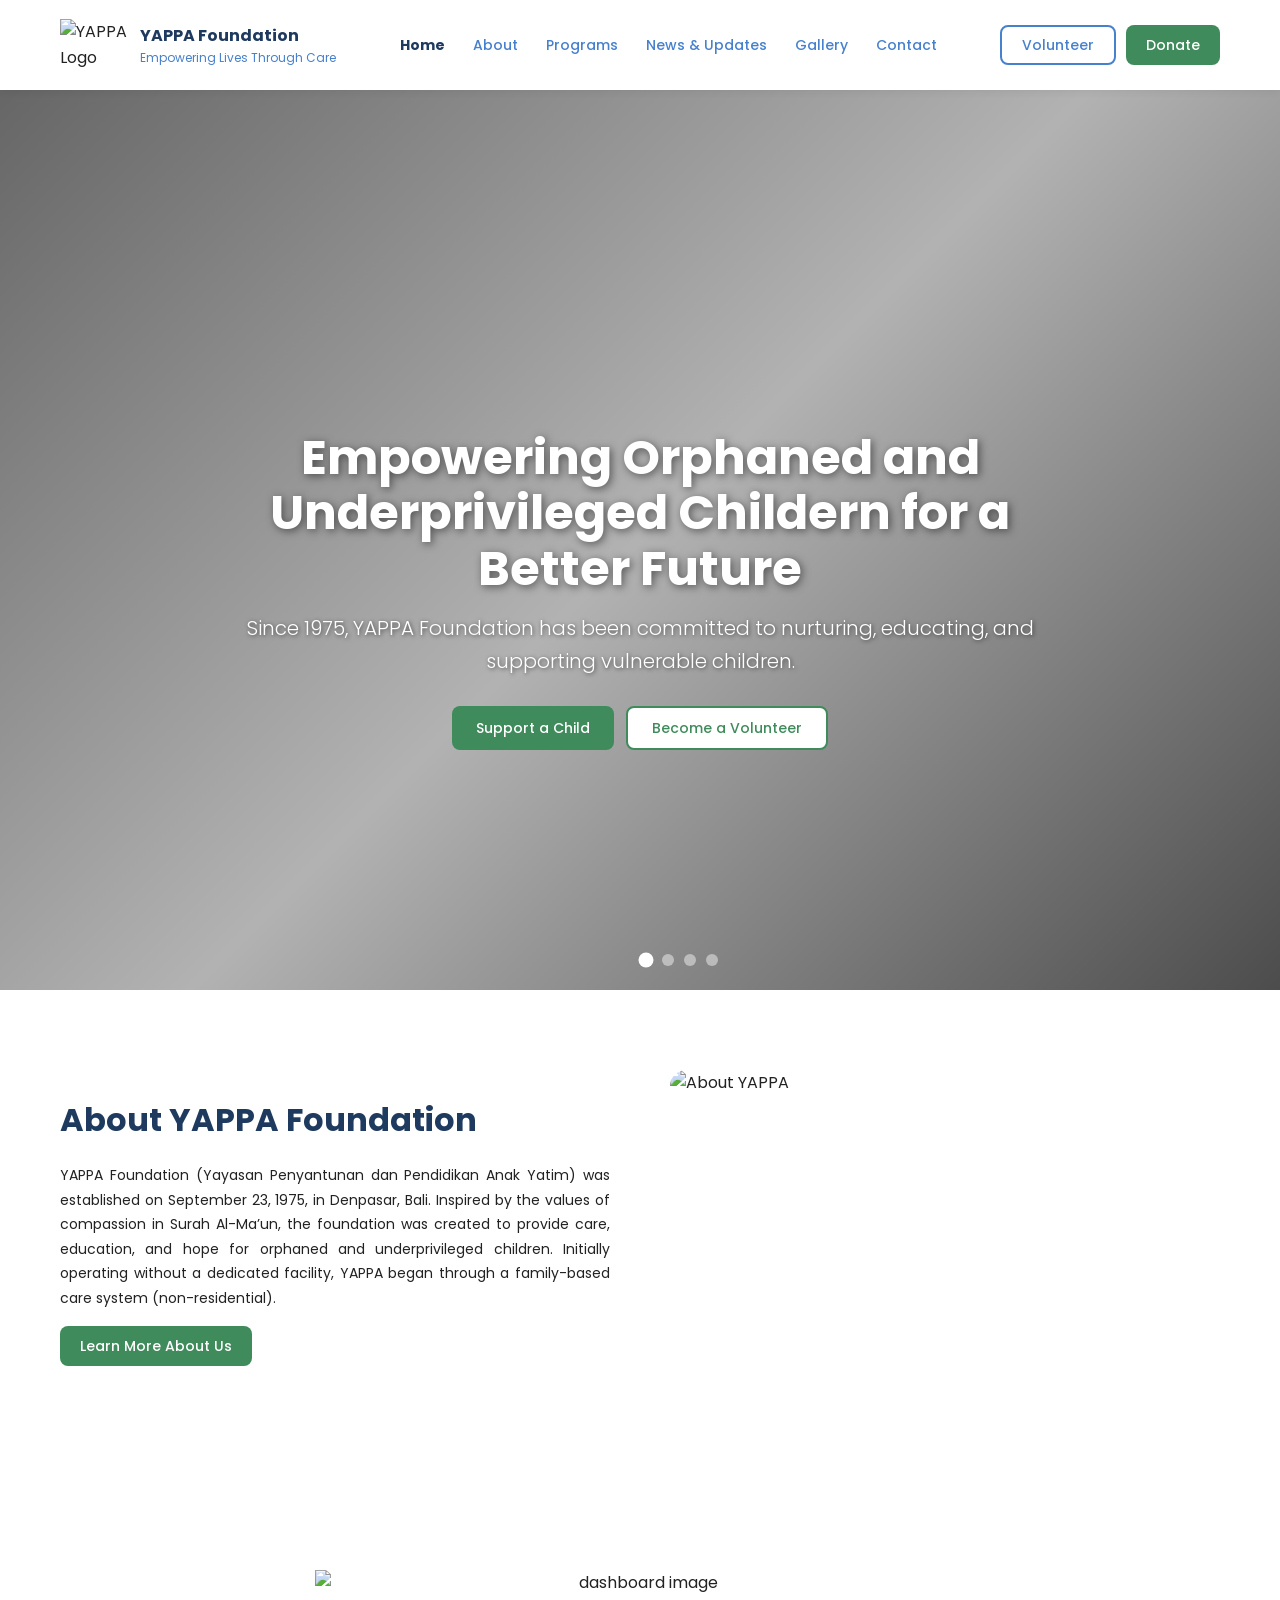
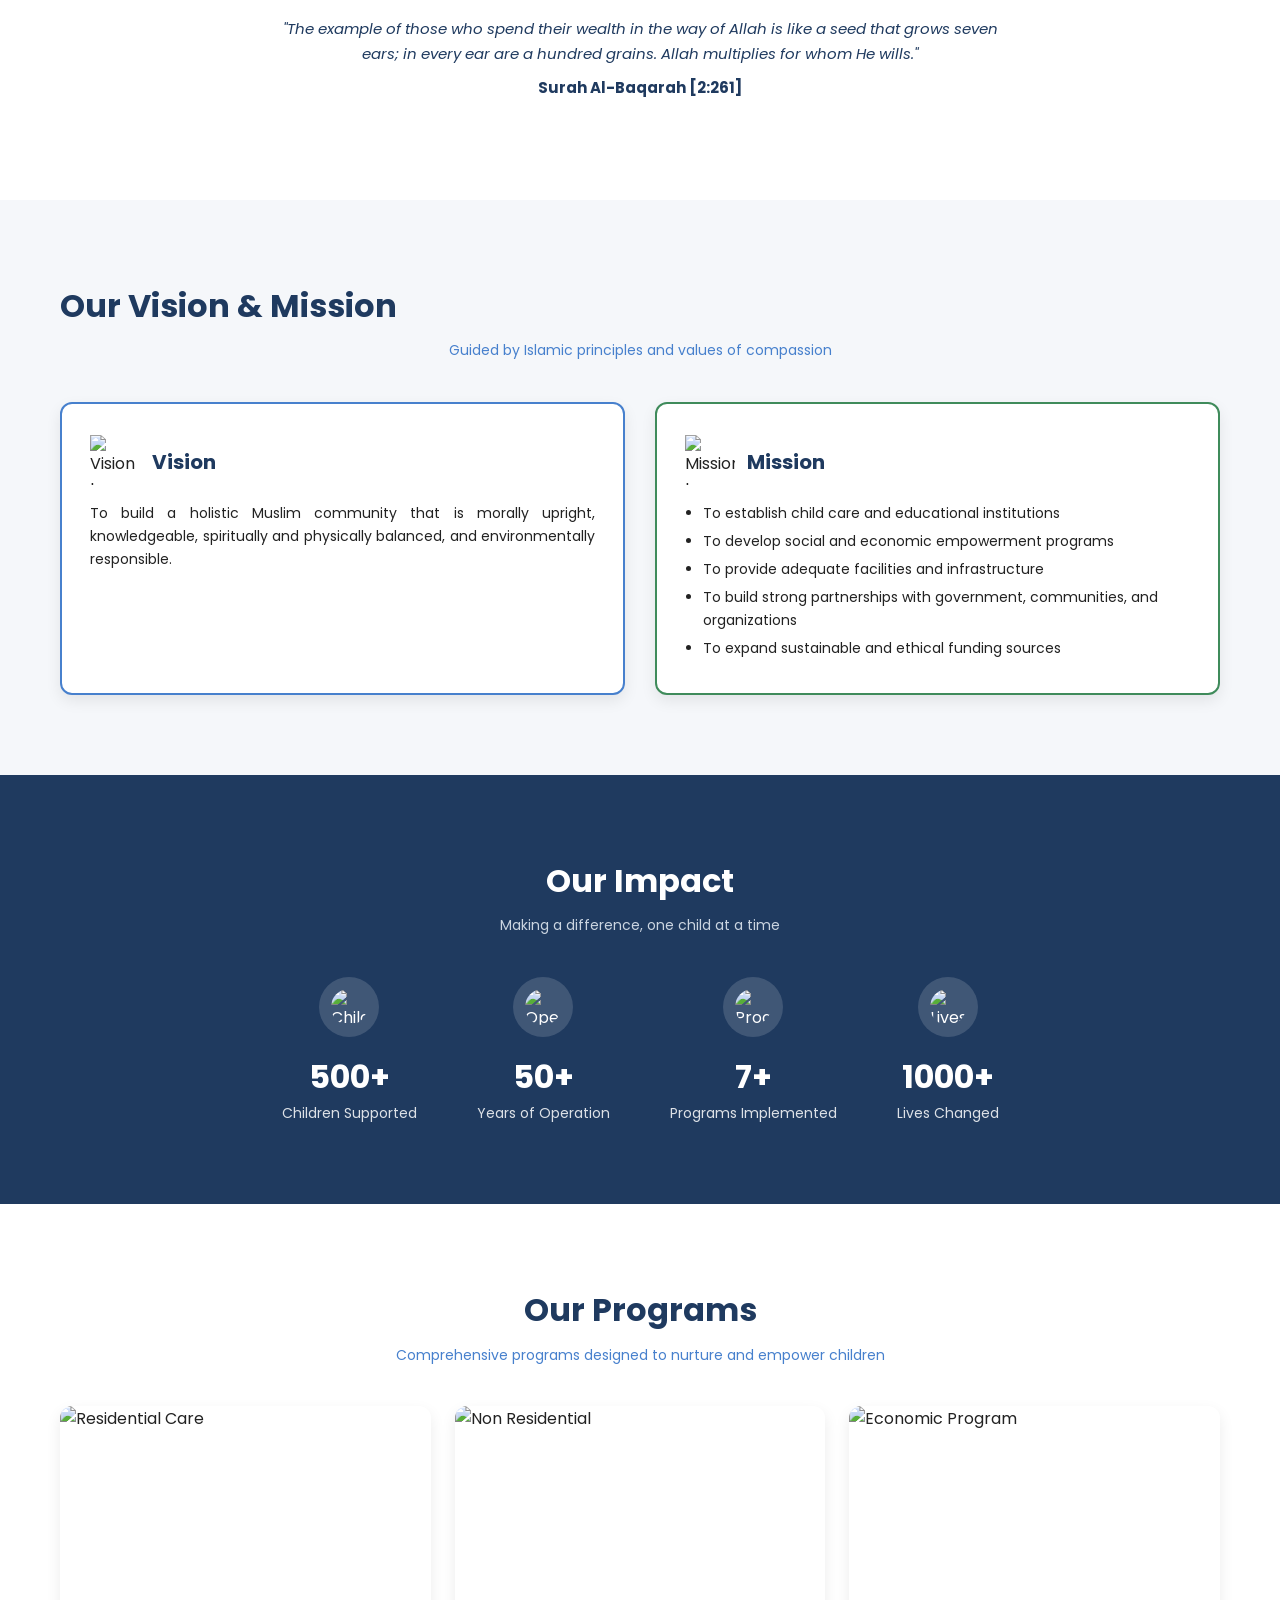
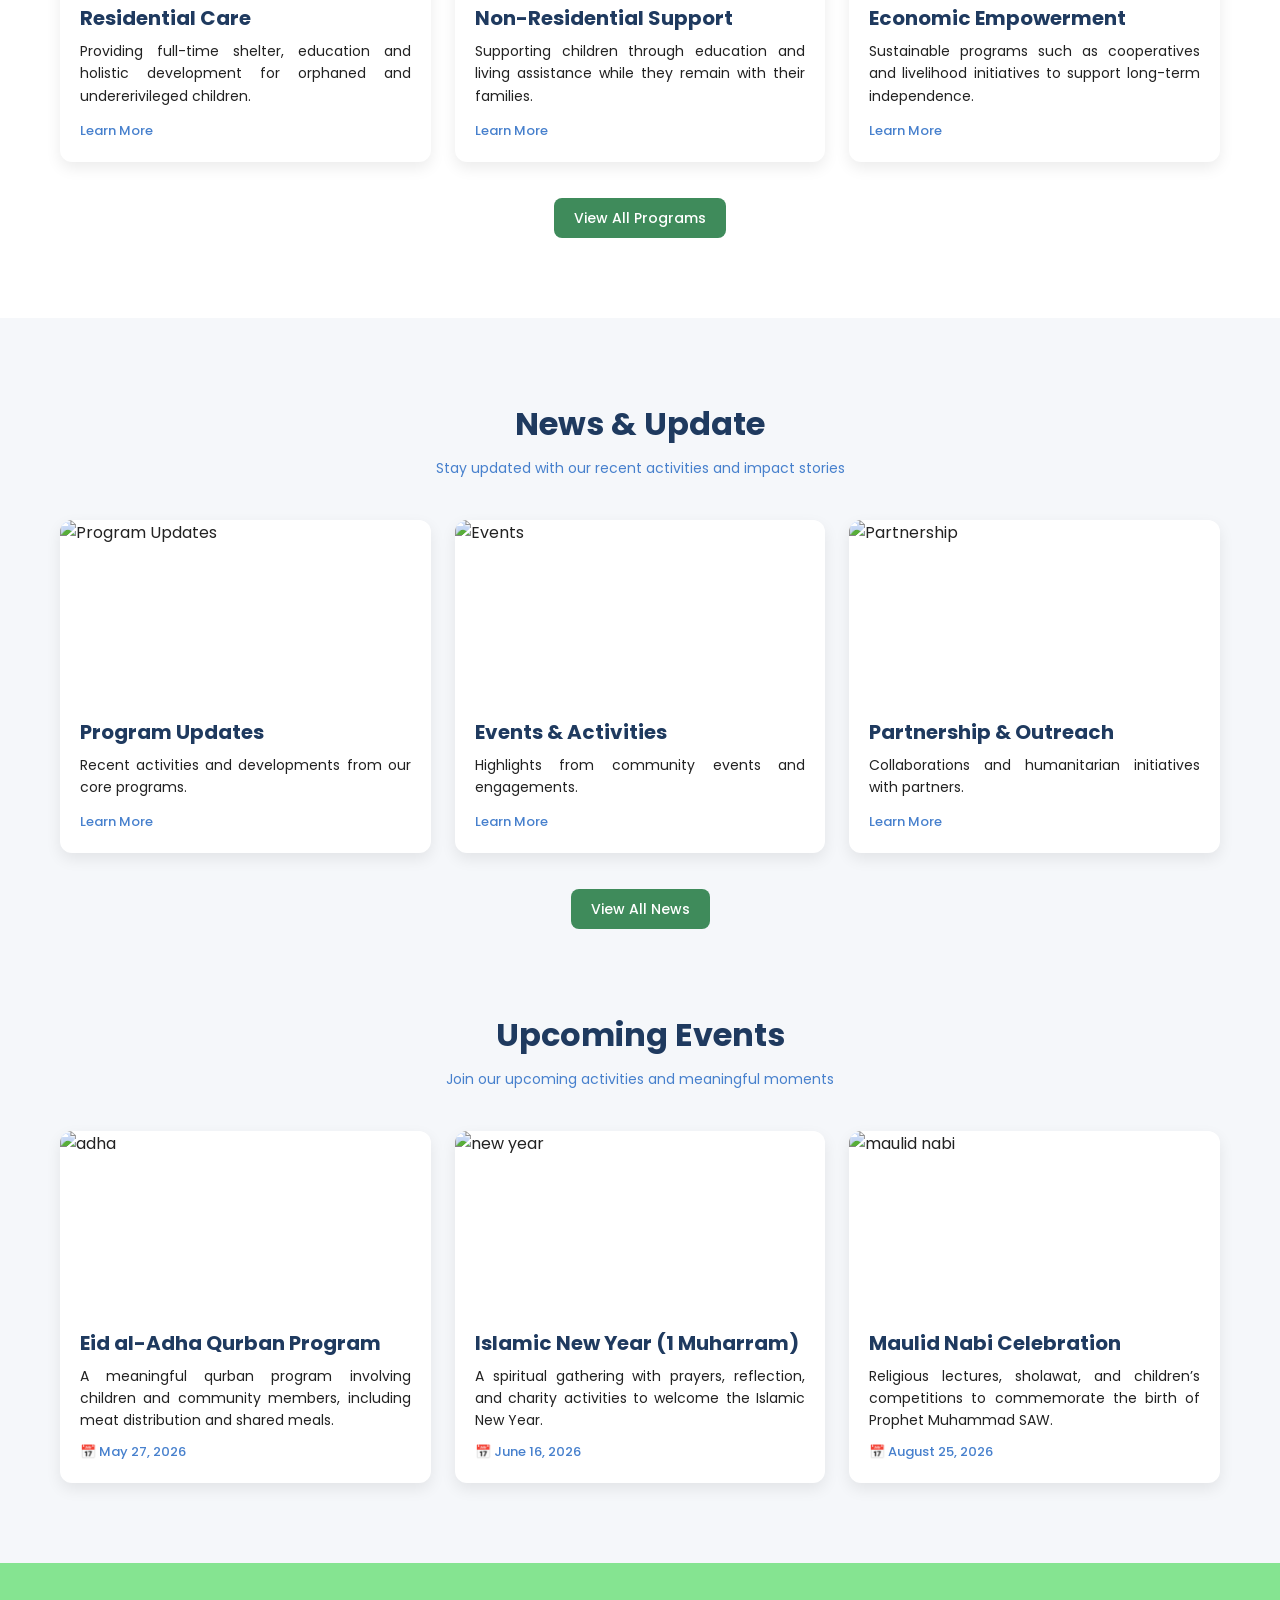
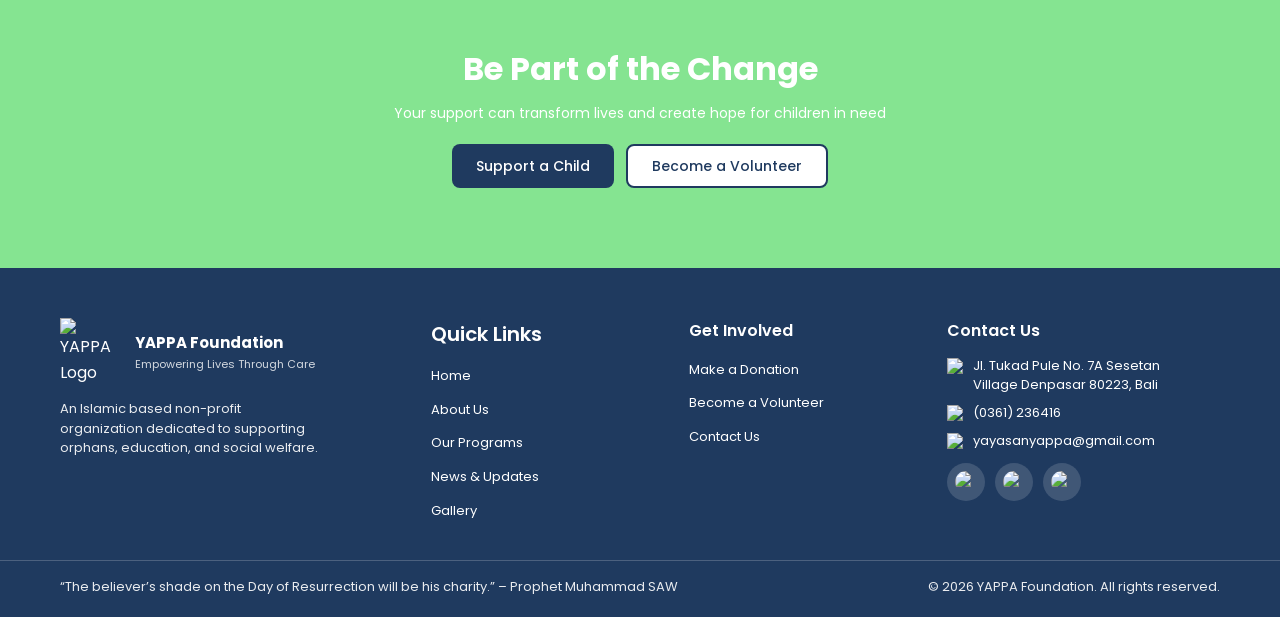
==== commit 2c7d27b8: "Update files" ====
--- a/index.html
+++ b/index.html
@@ -54,7 +54,7 @@
         >
           <div class="hero-overlay"></div>
           <div class="hero-container">
-            <div class="hero-content" data-aos="fade-up" data-aos-duration="1100" style="margin-top: 20%;">
+            <div class="hero-content" data-aos="fade-up" data-aos-duration="1100";">
               <h1>Empowering Orphaned and Underprivileged Childern for a Better Future</h1>
               <h2 class="hero-subtext">
                 Since 1975, YAPPA Foundation has been committed to nurturing, educating, and supporting vulnerable children.
@@ -73,7 +73,7 @@
         >
           <div class="hero-overlay"></div>
           <div class="hero-container">
-            <div class="hero-content" data-aos="fade-up" data-aos-duration="1100" style="margin-top: 20%;">
+            <div class="hero-content" data-aos="fade-up" data-aos-duration="1100";">
               <h1>Empowering Orphaned and Underprivileged Childern for a Better Future</h1>
               <h2 class="hero-subtext">
                 Since 1975, YAPPA Foundation has been committed to nurturing, educating, and supporting vulnerable children.
@@ -93,7 +93,7 @@
         >
           <div class="hero-overlay"></div>
           <div class="hero-container">
-            <div class="hero-content" data-aos="fade-up" data-aos-duration="1100" style="margin-top: 20%;">
+            <div class="hero-content" data-aos="fade-up" data-aos-duration="1100";">
               <h1>Empowering Orphaned and Underprivileged Childern for a Better Future</h1>
               <h2 class="hero-subtext">
                 Since 1975, YAPPA Foundation has been committed to nurturing, educating, and supporting vulnerable children.
@@ -113,7 +113,7 @@
         >
           <div class="hero-overlay"></div>
           <div class="hero-container">
-            <div class="hero-content" data-aos="fade-up" data-aos-duration="1100" style="margin-top: 20%;">
+            <div class="hero-content" data-aos="fade-up" data-aos-duration="1100";">
               <h1>Empowering Orphaned and Underprivileged Childern for a Better Future</h1>
               <h2 class="hero-subtext">
                 Since 1975, YAPPA Foundation has been committed to nurturing, educating, and supporting vulnerable children.
--- a/css/style.css
+++ b/css/style.css
@@ -357,6 +357,7 @@
 }
 .hero-content {
   max-width: 900px;
+  margin-top: 100px;
   animation: fadeInUp .9s ease-out both;
 }
 .hero-content h1 {
@@ -1622,7 +1623,7 @@
 
   /* About snippet (index) */
   .about .container { flex-direction: column; gap: 28px; }
-  .about-img img { height: 240px; }
+  .about-img img { height: 240px; width: 100%; object-fit: cover; }
 
   /* Ayat */
   .ayat-img img { max-width: 100%; margin: 0 auto 16px; }
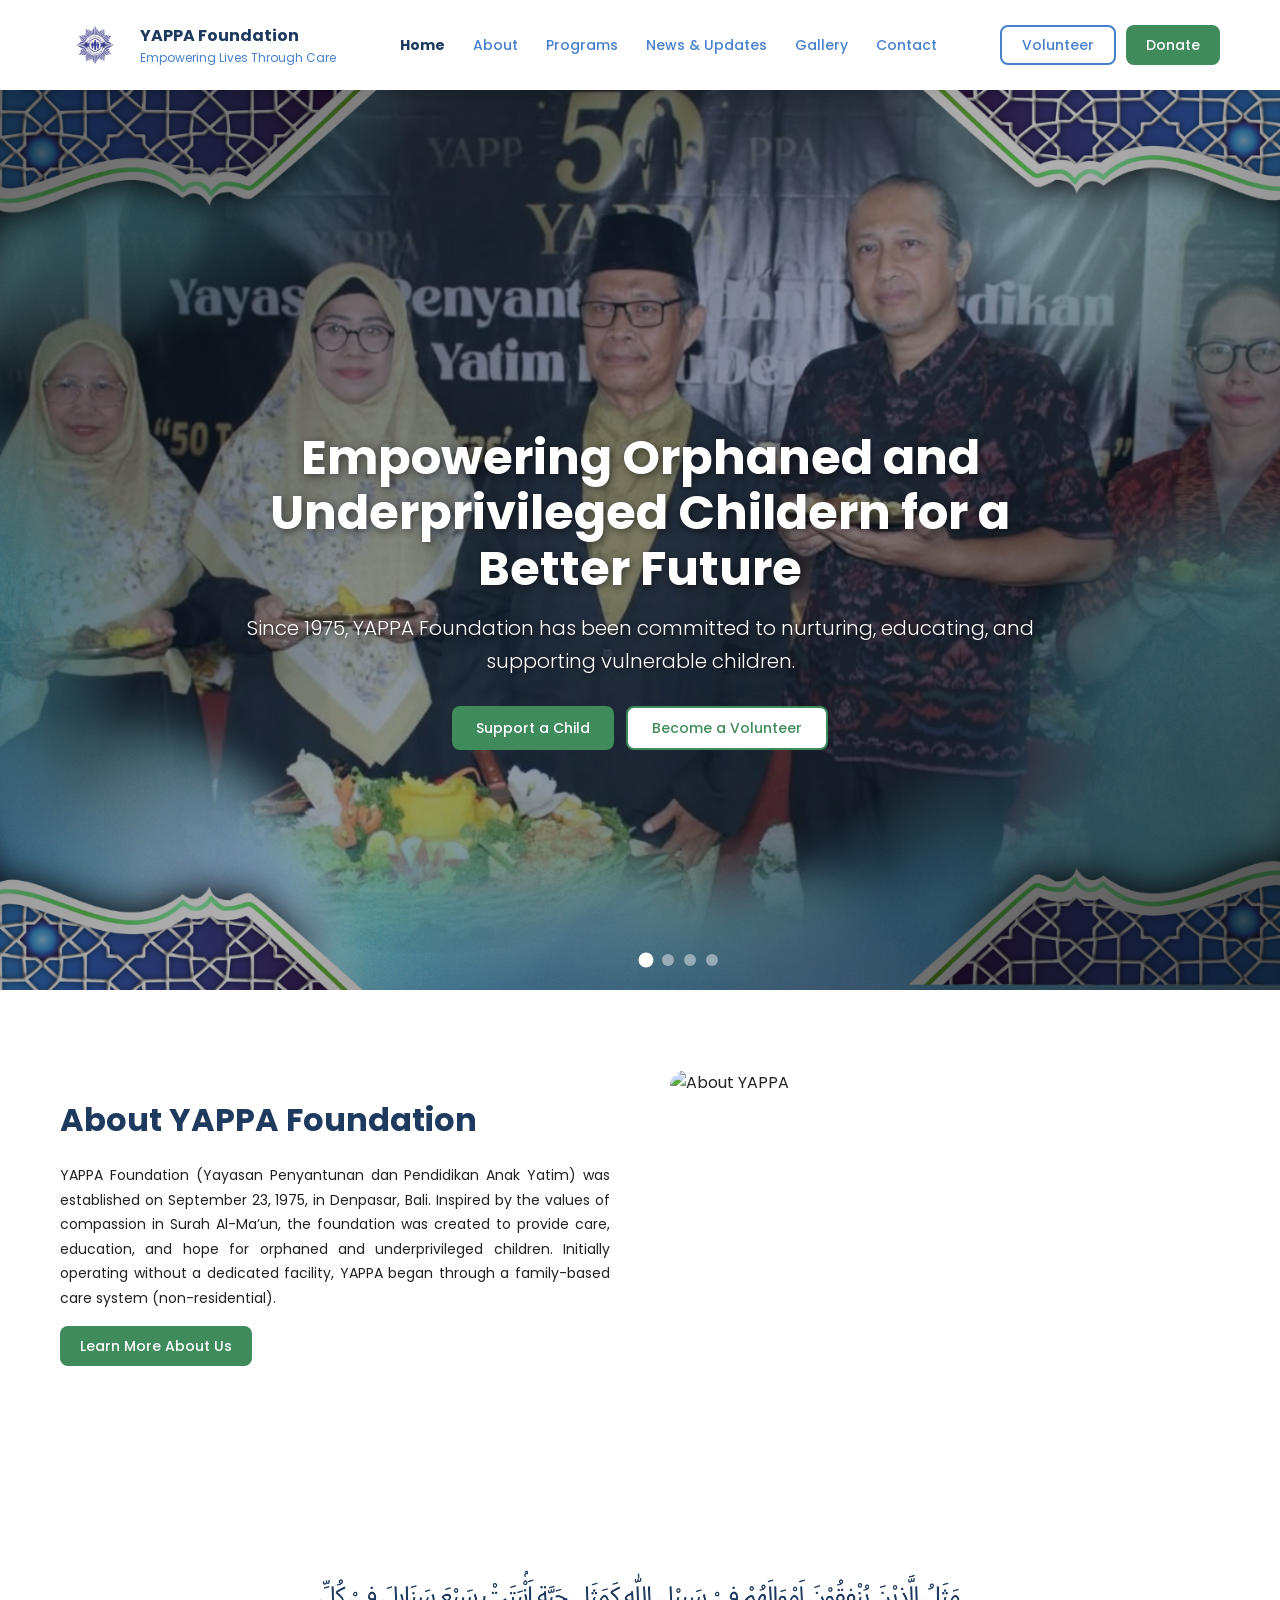
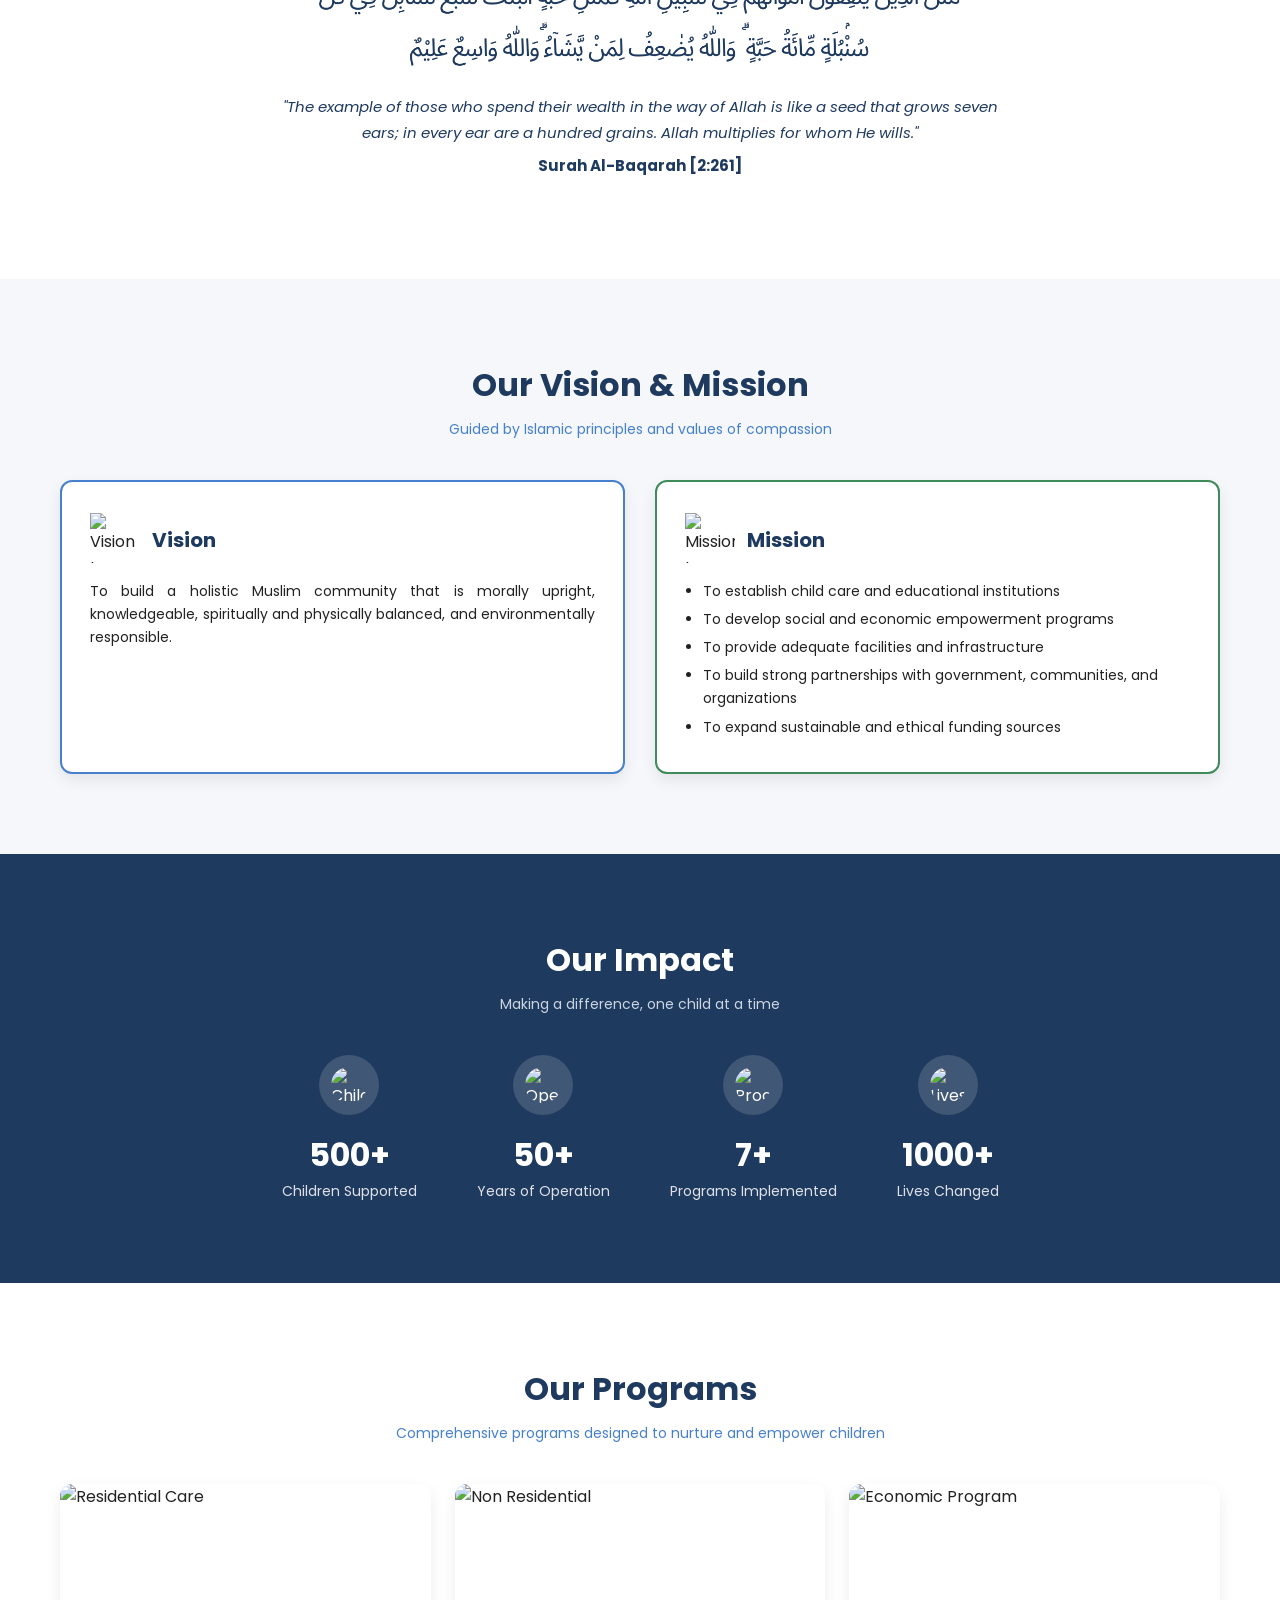
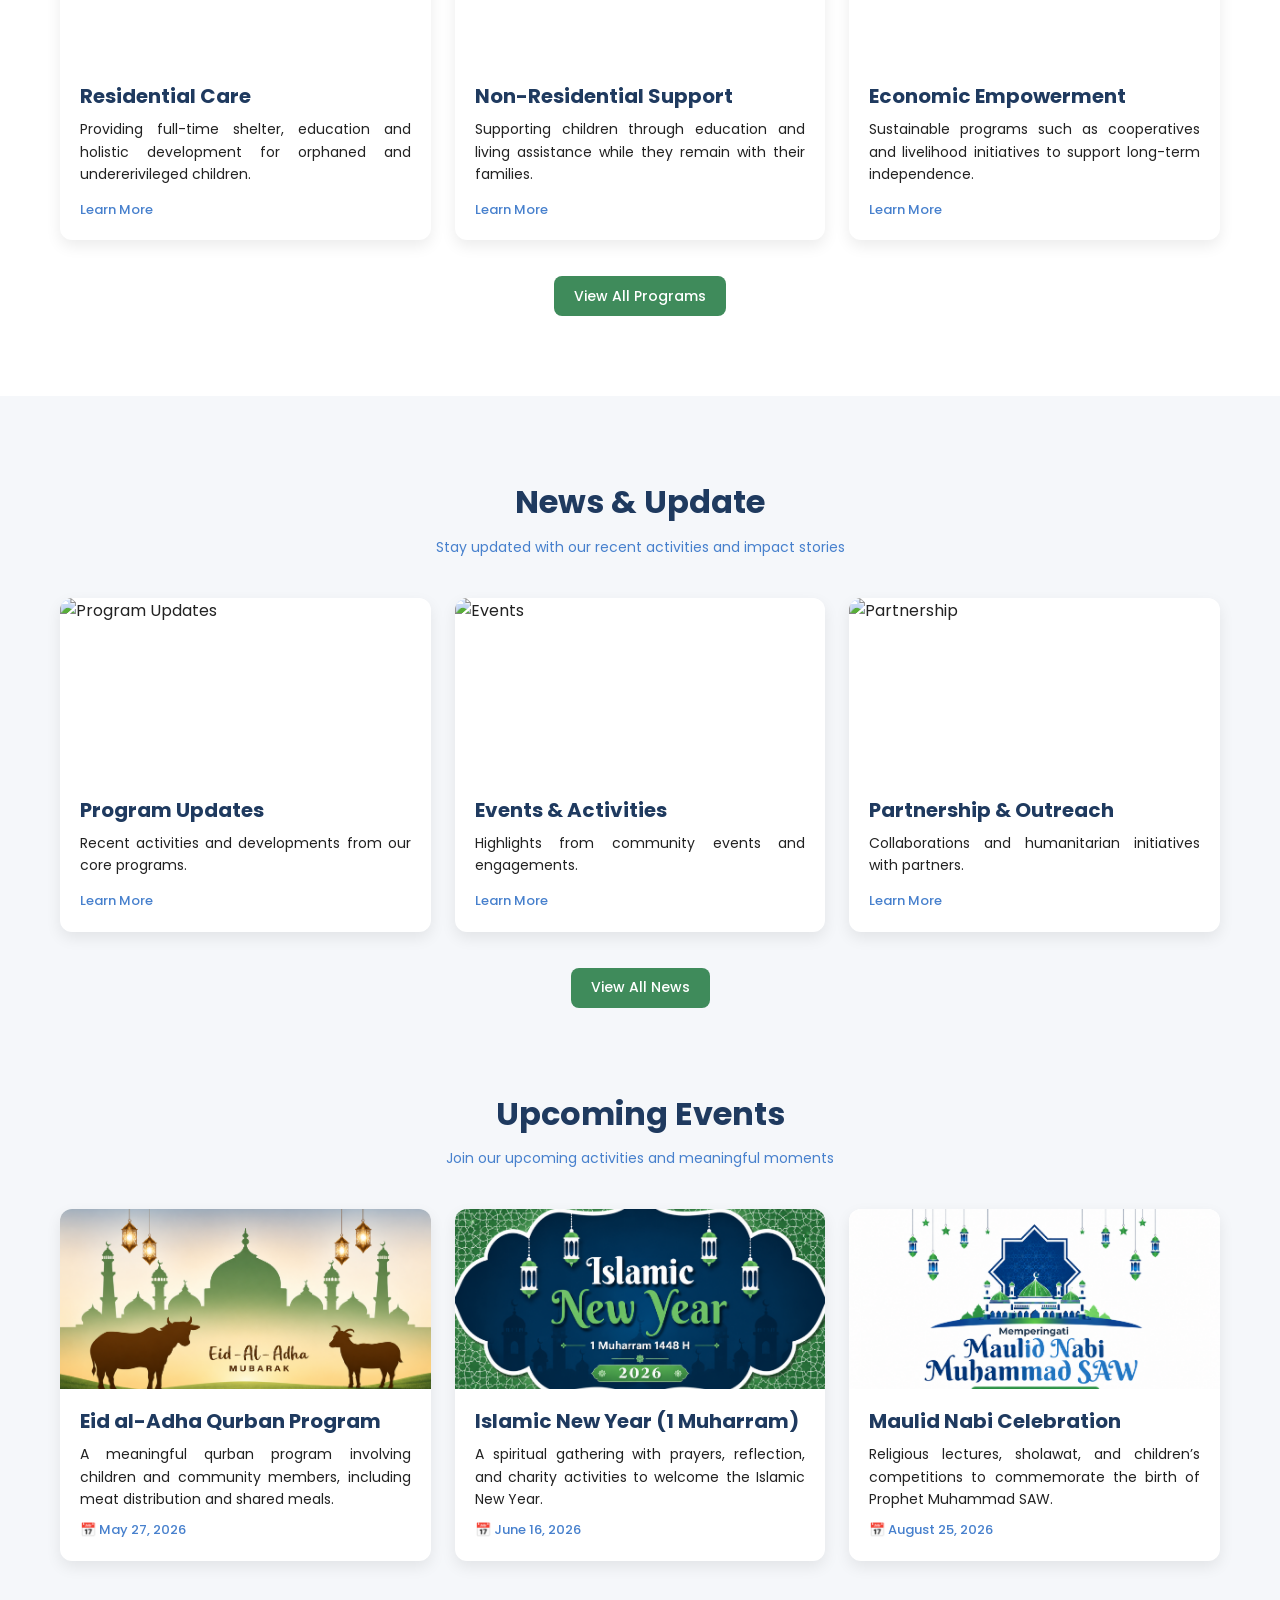
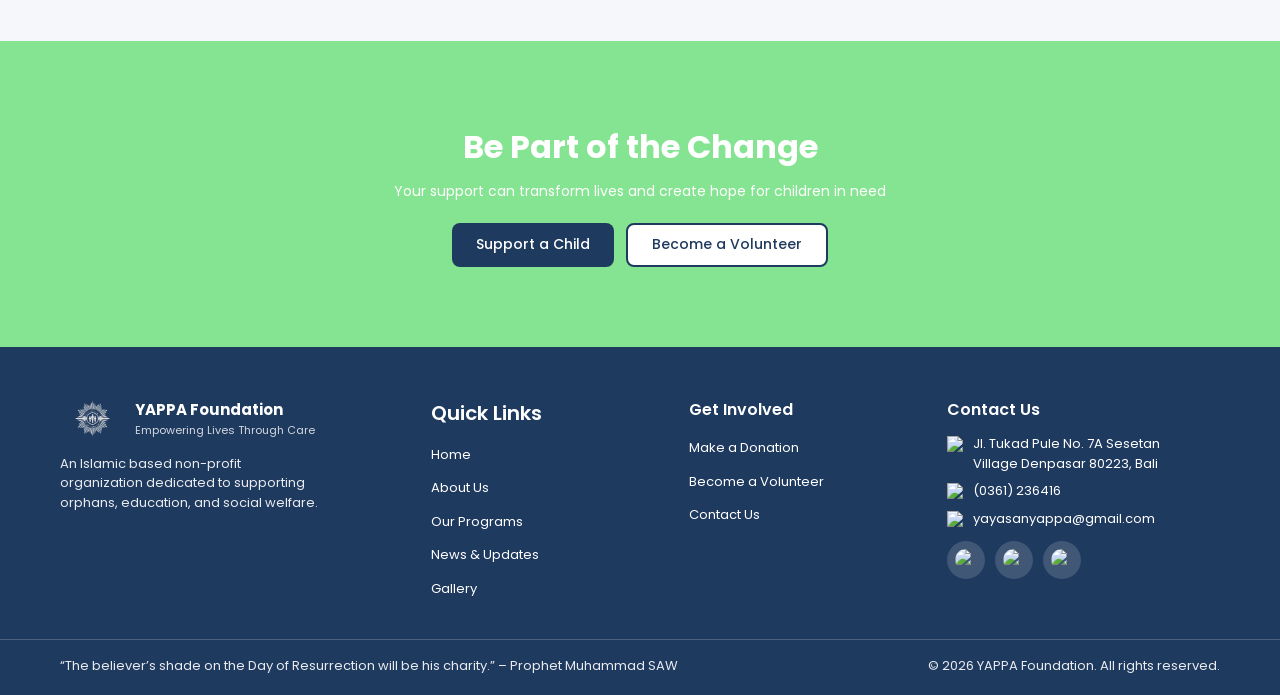
==== commit c958216a: "Update site styles and markup" ====
--- a/index.html
+++ b/index.html
@@ -54,7 +54,7 @@
         >
           <div class="hero-overlay"></div>
           <div class="hero-container">
-            <div class="hero-content" data-aos="fade-up" data-aos-duration="1100";">
+            <div class="hero-content" data-aos="fade-up" data-aos-duration="1100">
               <h1>Empowering Orphaned and Underprivileged Childern for a Better Future</h1>
               <h2 class="hero-subtext">
                 Since 1975, YAPPA Foundation has been committed to nurturing, educating, and supporting vulnerable children.
@@ -73,7 +73,7 @@
         >
           <div class="hero-overlay"></div>
           <div class="hero-container">
-            <div class="hero-content" data-aos="fade-up" data-aos-duration="1100";">
+            <div class="hero-content" data-aos="fade-up" data-aos-duration="1100">
               <h1>Empowering Orphaned and Underprivileged Childern for a Better Future</h1>
               <h2 class="hero-subtext">
                 Since 1975, YAPPA Foundation has been committed to nurturing, educating, and supporting vulnerable children.
@@ -93,7 +93,7 @@
         >
           <div class="hero-overlay"></div>
           <div class="hero-container">
-            <div class="hero-content" data-aos="fade-up" data-aos-duration="1100";">
+            <div class="hero-content" data-aos="fade-up" data-aos-duration="1100">
               <h1>Empowering Orphaned and Underprivileged Childern for a Better Future</h1>
               <h2 class="hero-subtext">
                 Since 1975, YAPPA Foundation has been committed to nurturing, educating, and supporting vulnerable children.
@@ -113,7 +113,7 @@
         >
           <div class="hero-overlay"></div>
           <div class="hero-container">
-            <div class="hero-content" data-aos="fade-up" data-aos-duration="1100";">
+            <div class="hero-content" data-aos="fade-up" data-aos-duration="1100">
               <h1>Empowering Orphaned and Underprivileged Childern for a Better Future</h1>
               <h2 class="hero-subtext">
                 Since 1975, YAPPA Foundation has been committed to nurturing, educating, and supporting vulnerable children.
@@ -463,7 +463,7 @@
         <span class="close-btn">&times;</span>
 
         <div class="modal-header">
-          <img src="images/yappa-logo-deep-blue.png" alt="YAPPA Logo" />
+          <img src="images/yappa-logo-deep-blue.png" alt="YAPPA Logo">
           <h2>YAPPA Foundation</h2>
           <p>Empowering Lives Through Care</p>
         </div>
@@ -473,16 +473,16 @@
         <!-- form registrasi volunteer -->
         <form id="volunteerForm" class="volunteer-form">
           <div class="form-row">
-            <input type="text" id="firstName" placeholder="First Name" />
-            <input type="text" id="lastName" placeholder="Last Name" />
-          </div>
-
-          <input type="text" id="phone" placeholder="Phone Number" />
-          <input type="email" id="email" placeholder="Email" />
+            <input type="text" id="firstName" placeholder="First Name">
+            <input type="text" id="lastName" placeholder="Last Name">
+          </div>
+
+          <input type="text" id="phone" placeholder="Phone Number">
+          <input type="email" id="email" placeholder="Email">
 
           <div class="form-row">
             <textarea id="address" placeholder="Address"></textarea>
-            <input type="number" id="age" placeholder="Age" />
+            <input type="number" id="age" placeholder="Age">
           </div>
 
           <textarea id="motivation" placeholder="Motivation"></textarea>
@@ -496,8 +496,7 @@
 <div id="registrationPopup" class="registrationPopup">
     <div class="Registration-popup-box">
 
-      <img src="images/yappa-logo-deep-blue.png" alt="YAPPA Logo" class="donation-logo" />
-
+<img src="images/yappa-logo-deep-blue.png" alt="YAPPA Logo" class="donation-logo">
       <div style="display: flex; justify-content: center; align-items: center;">
         <div class="success-icon" style="font-size: 40px; color: #22c55e;">
           ✔
--- a/css/style.css
+++ b/css/style.css
@@ -1731,4 +1731,74 @@
   .news-modal-box h2 { font-size: 17px; }
 
   .gallery-item img { height: 200px; }
+}
+
+/* ==========================================================================
+   PERBAIKAN KE-3 (ACTIVITIES HOVER, LEADERSHIP P BOLD, VISION CENTER)
+   PASTE DI BARIS PALING BAWAH css/style.css
+   ========================================================================== */
+
+/* --- 1. MENGEMBALIKAN EFEK HOVER GELAP & TEKS DI ACTIVITIES --- */
+.activity-card {
+  position: relative !important;
+  overflow: hidden !important;
+}
+.activity-card img {
+  position: relative;
+  z-index: 1;
+}
+/* Layar gelap transparan (default tembus pandang) */
+.activity-card::after {
+  content: "";
+  position: absolute;
+  inset: 0;
+  background: rgba(0,0,0,0) !important; 
+  transition: background 0.35s ease;
+  z-index: 2;
+  pointer-events: none;
+}
+/* Teks overlay (default menghilang & turun) */
+.activity-card .overlay {
+  position: absolute !important;
+  bottom: 20px !important;
+  left: 20px !important;
+  right: 20px !important;
+  top: auto !important;
+  padding: 0 !important;
+  background: transparent !important;
+  color: #ffffff !important;
+  font-weight: 700 !important;
+  font-size: 20px !important;
+  opacity: 0 !important;
+  transform: translateY(15px) !important;
+  transition: all 0.35s ease !important;
+  z-index: 3 !important;
+  text-align: center;
+  display: block !important;
+}
+/* Efek saat kursor diarahkan (Hover) */
+.activity-card:hover::after {
+  background: rgba(0,0,0,0.65) !important; /* Layar jadi gelap 65% */
+}
+.activity-card:hover .overlay {
+  opacity: 1 !important; /* Teks muncul */
+  transform: translateY(0) !important; /* Teks naik ke posisi semula */
+}
+
+/* --- 2. MEMPERBAIKI TEKS BOLD DI LEADERSHIP TEAM (ABOUT) --- */
+.leader-card p {
+  font-weight: 400 !important; /* Memaksa teks kembali normal (tidak bold) */
+  font-size: 14px !important;
+}
+
+/* --- 3. MENENGAHKAN VISION & MISSION (HOME PAGE) --- */
+.vision h2, 
+.vision .subtitle,
+.vision-section h2,
+.vision-section .subtitle {
+  text-align: center !important;
+  display: block !important;
+  margin-left: auto !important;
+  margin-right: auto !important;
+  width: 100%;
 }
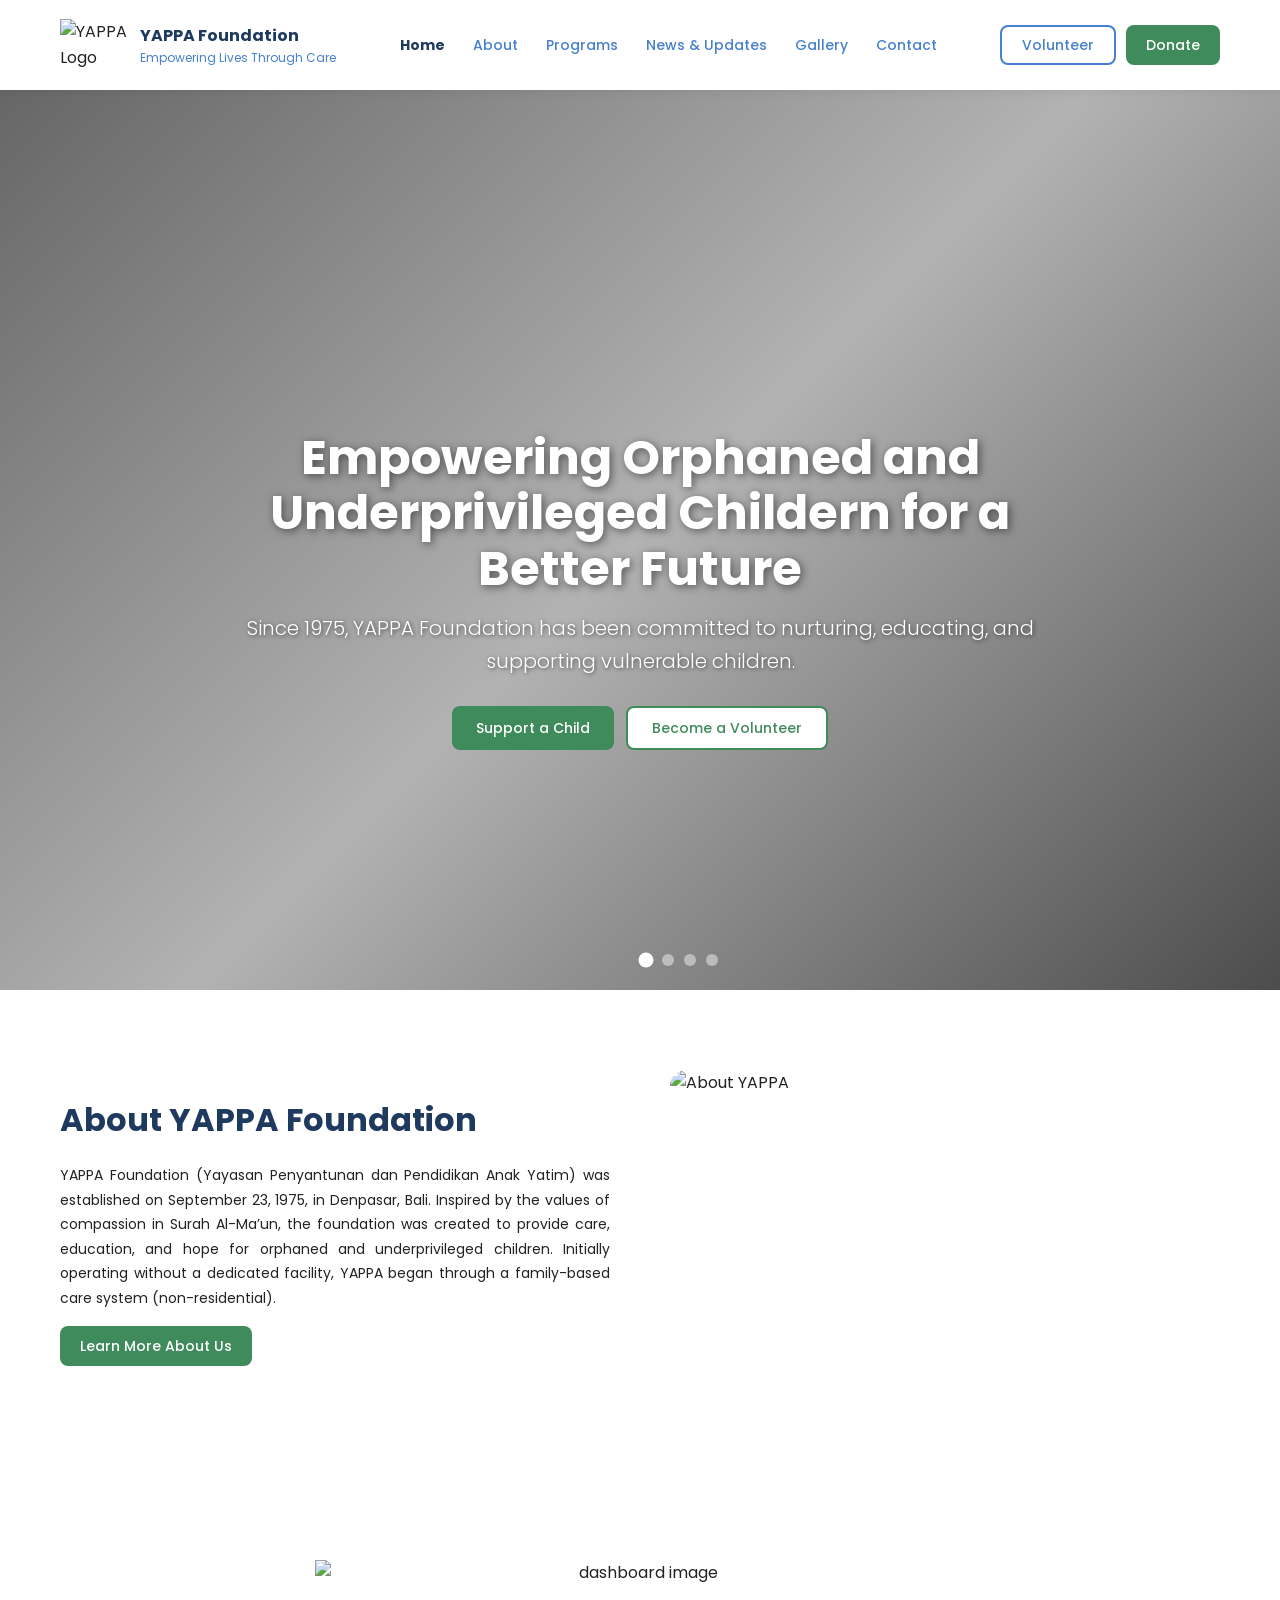
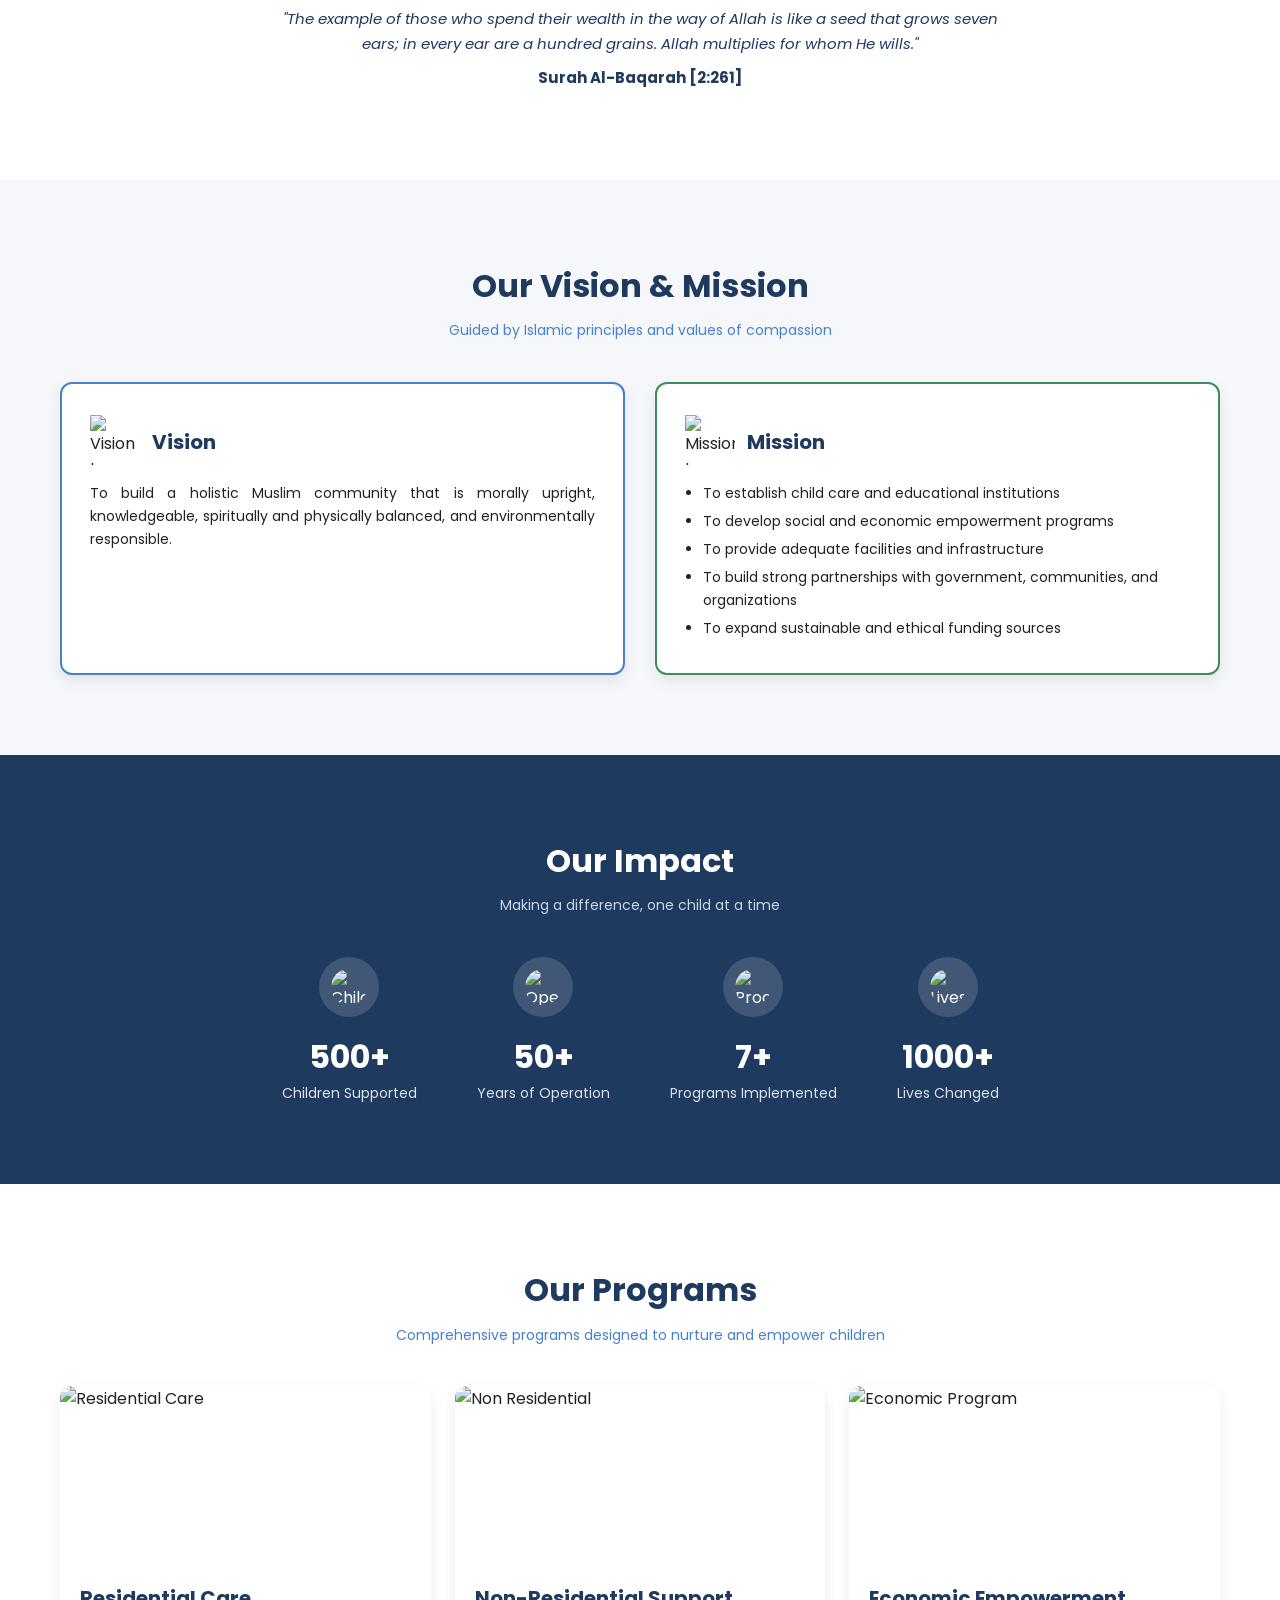
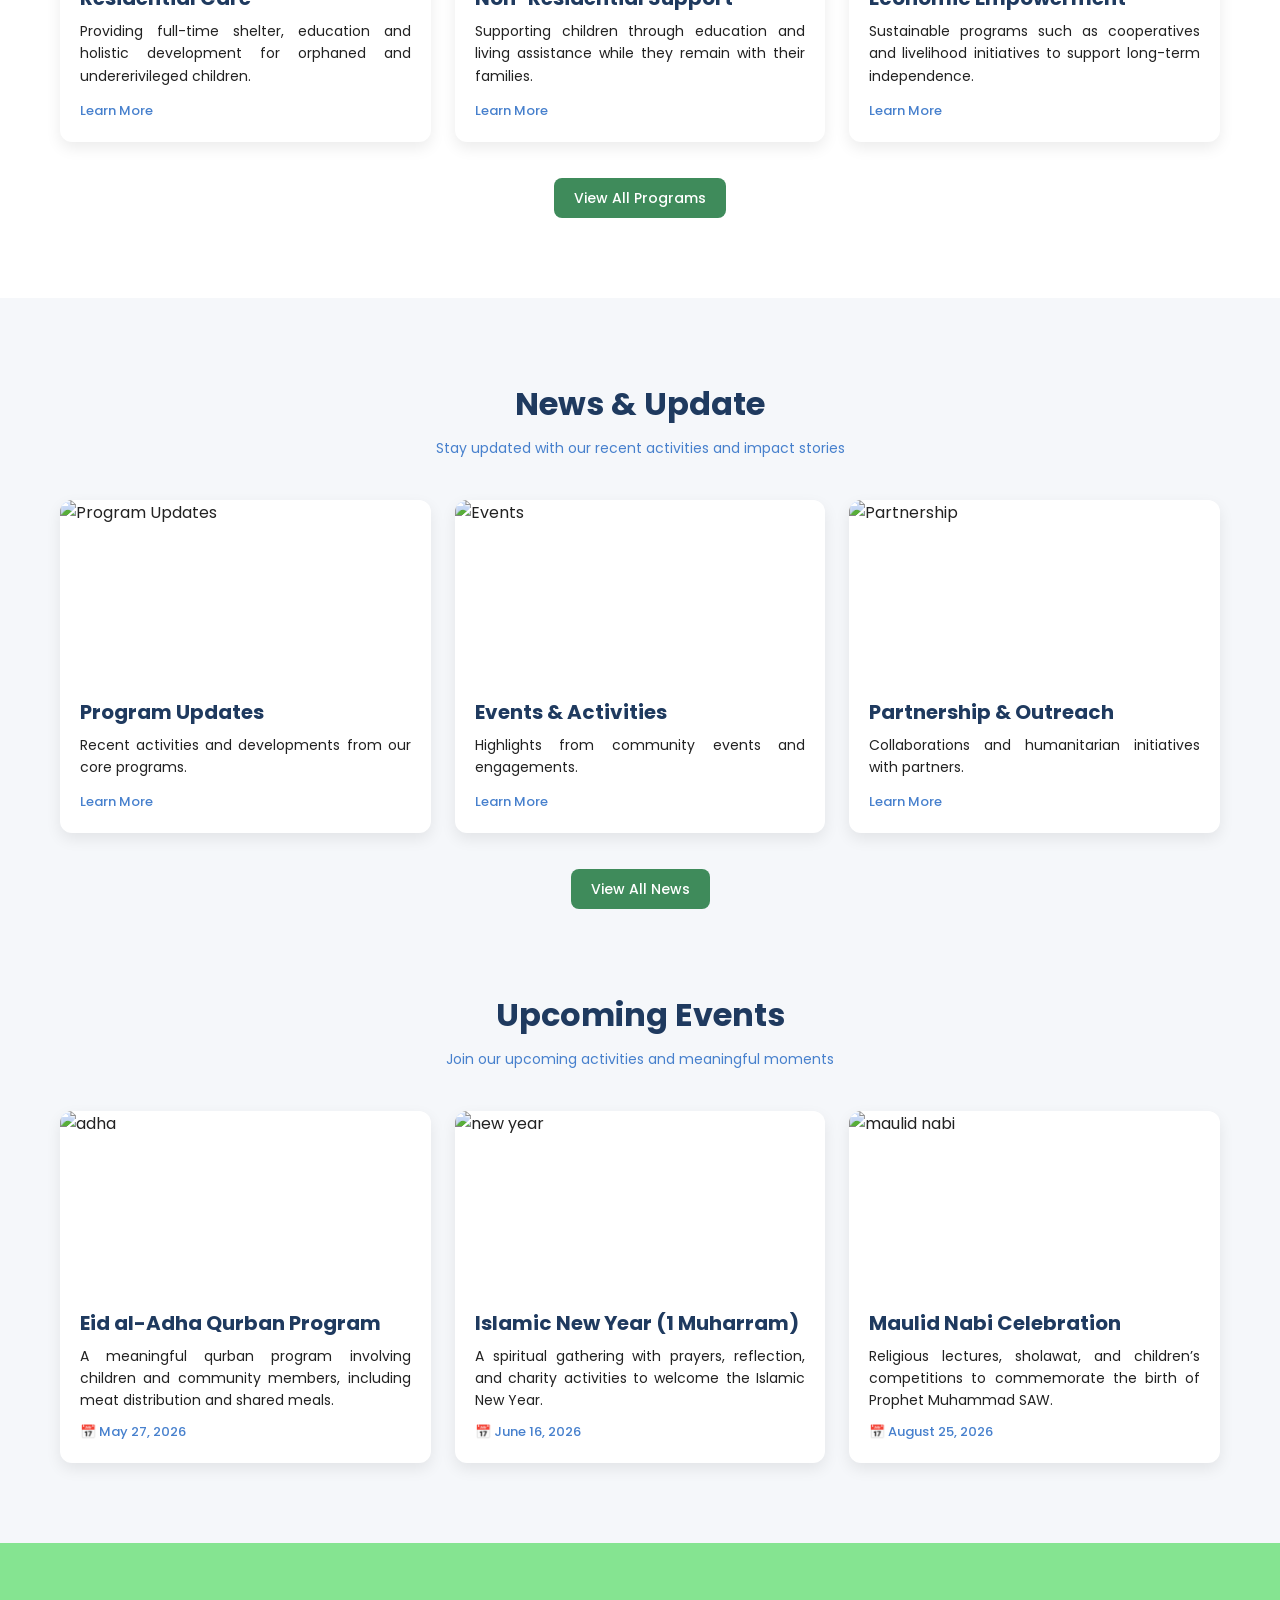
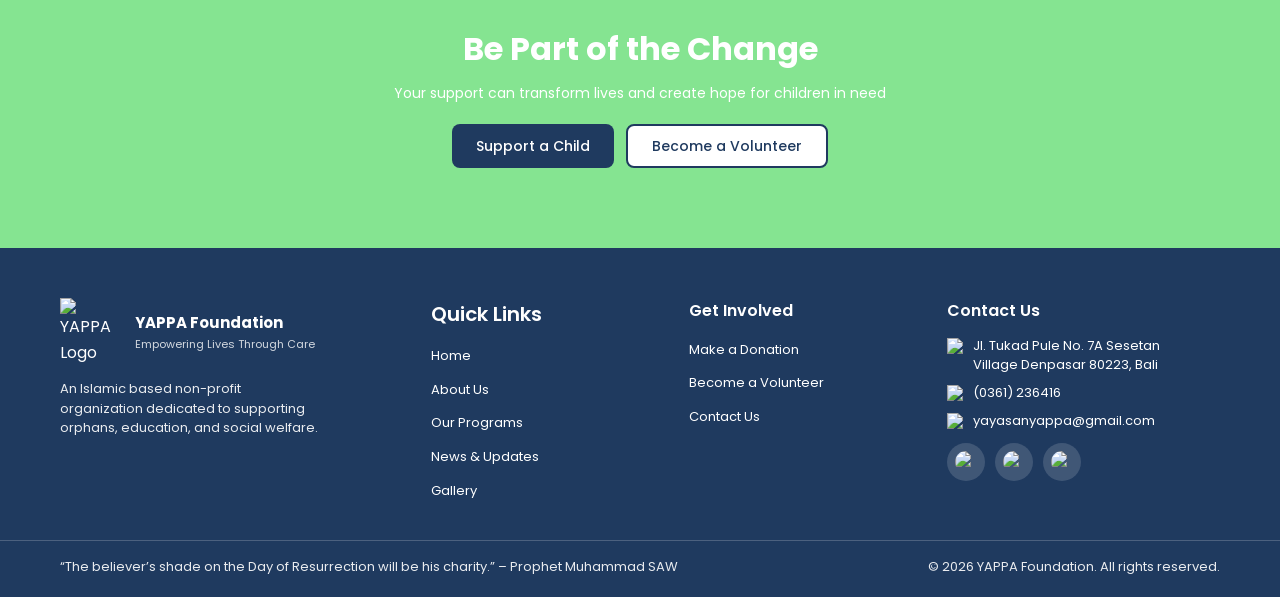
==== commit f420ac1e: "Exclude images from repository and fix HTML validator warnings" ====
--- a/index.html
+++ b/index.html
@@ -159,7 +159,7 @@
     </section>
 
     <!-- kutipan donasi -->
-    <section class>
+    <section class="donation-quote">
       <div class="container">
          <h2 style="display: none;">Inspirational Verse</h2>
         <div class="ayat-section">
